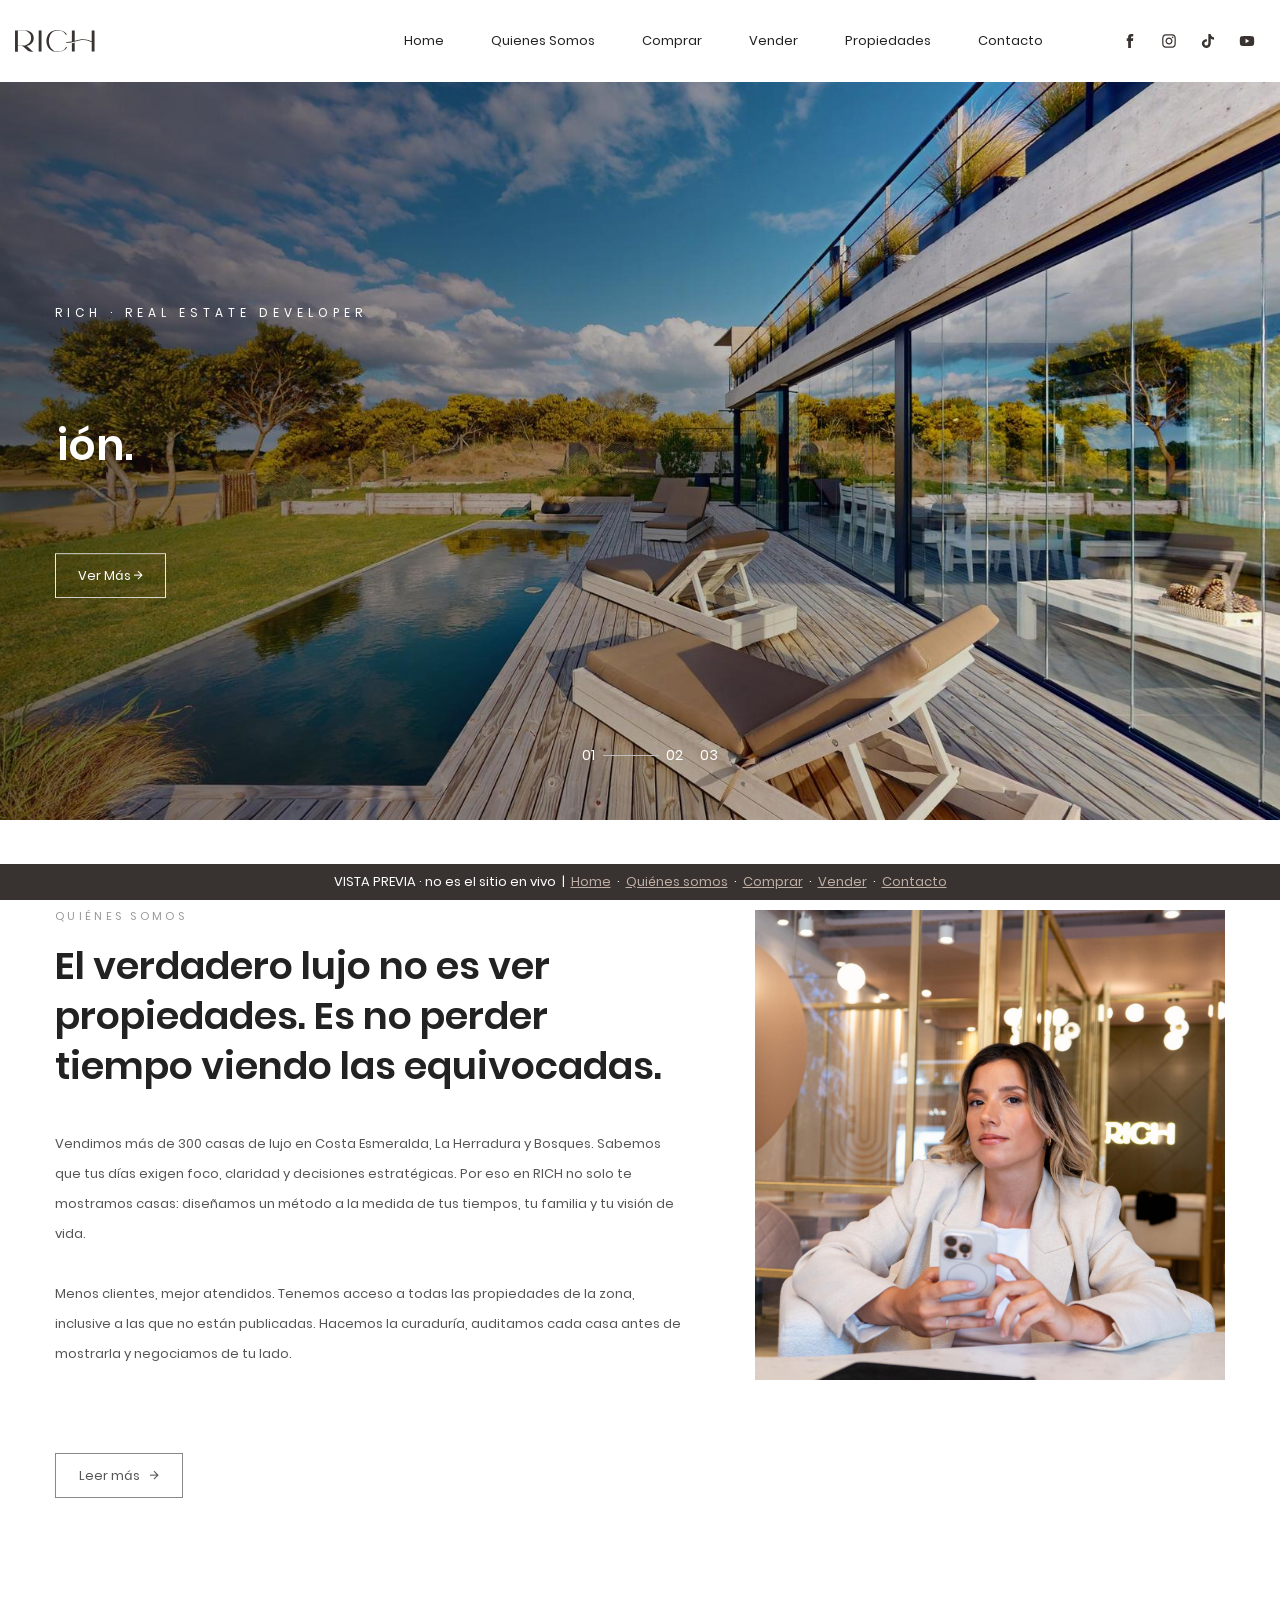
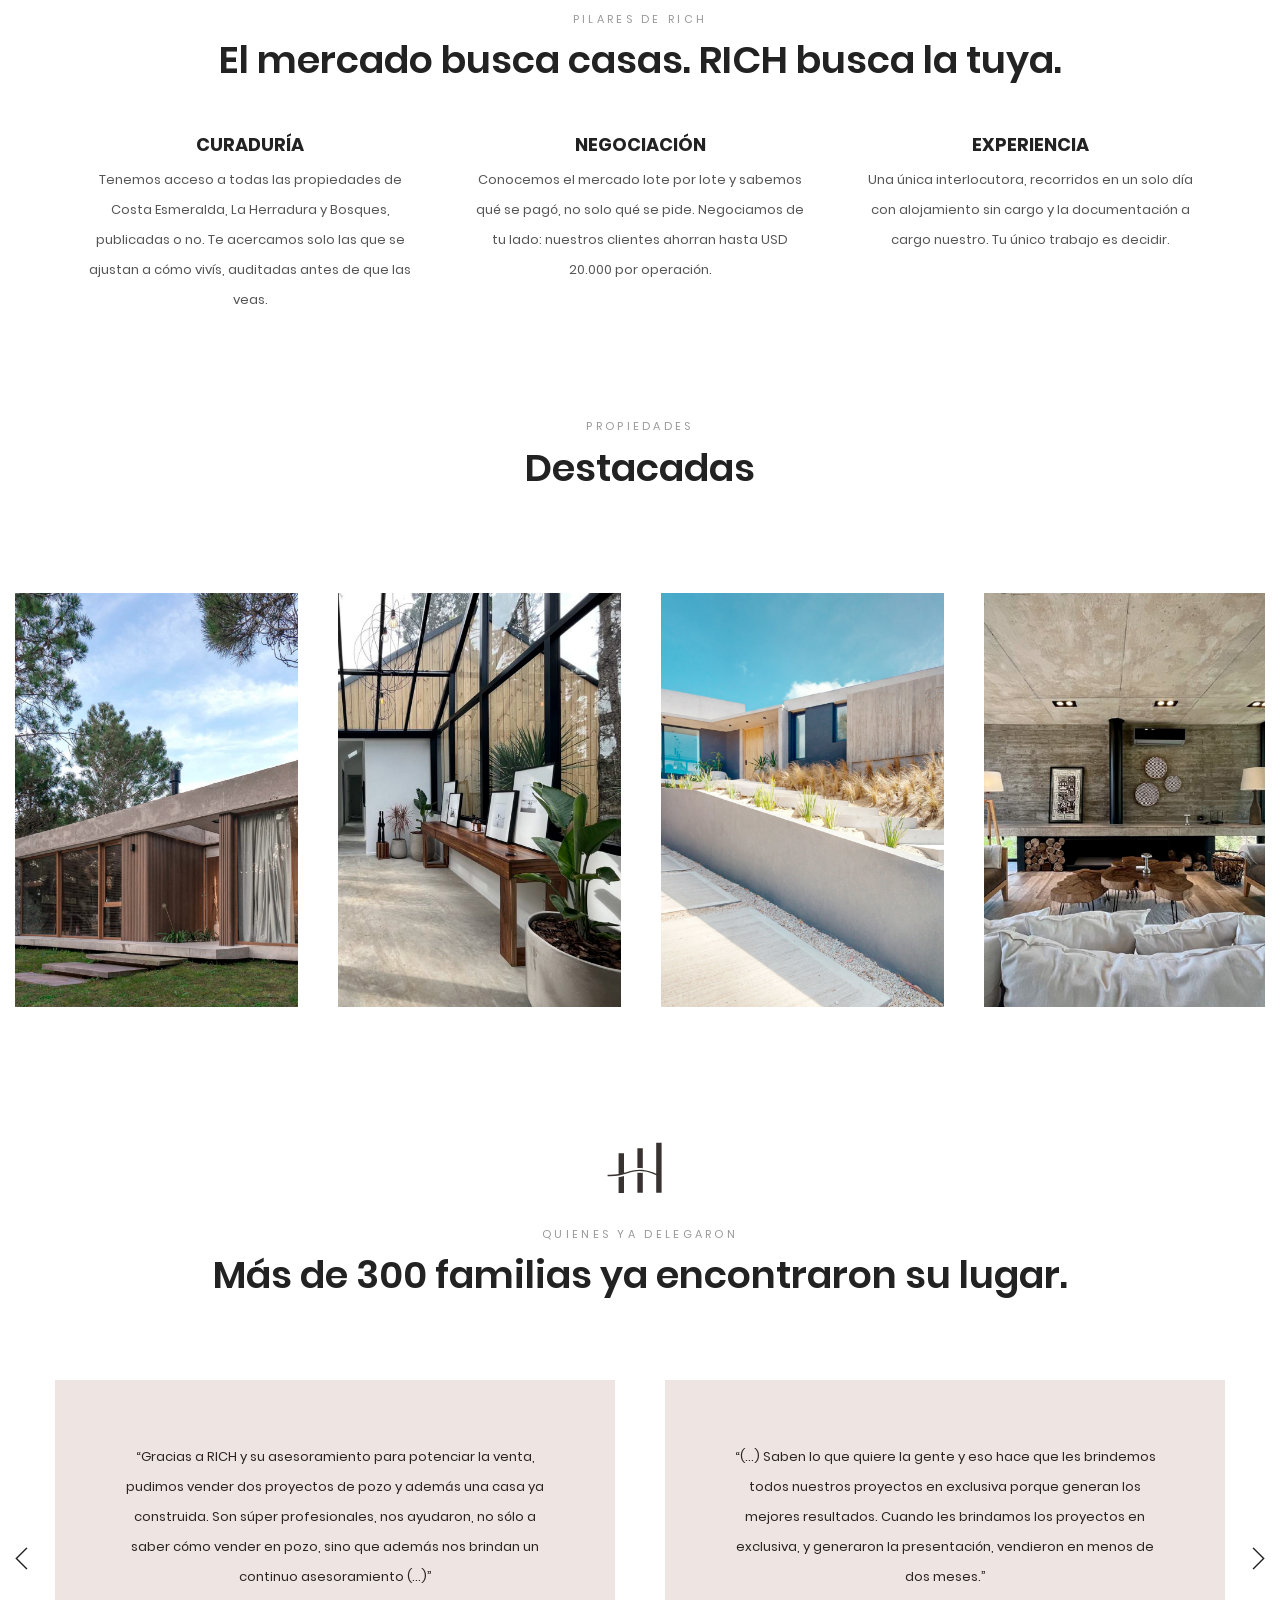
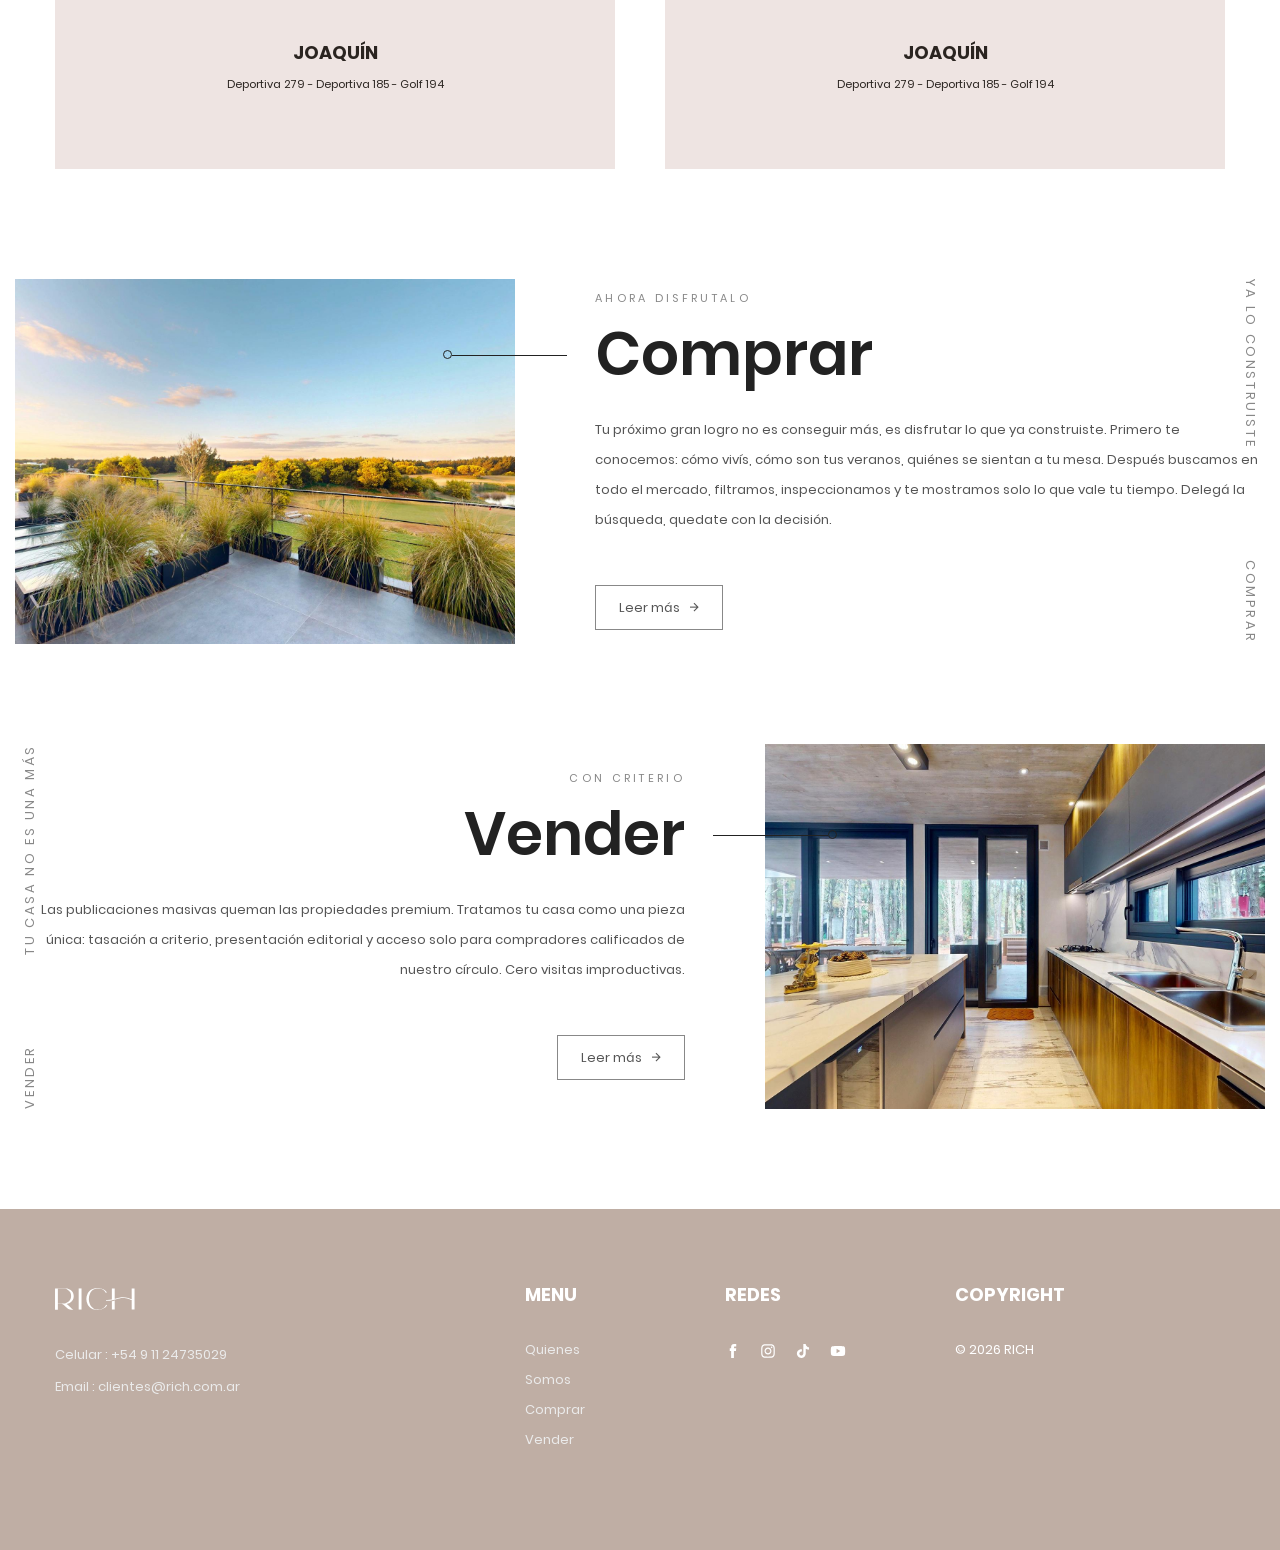
==== index.html @ 0009a4c0 "Vista previa somosrich.com: Home, Quiénes somos, Comprar, Vender y Contacto Co-Authored-By: Claude O" ====
<!DOCTYPE html>
<html lang="en">

<head>
    <title>Vista previa Somos Rich</title>
            <!-- Title Page-->
        

        <!-- Required meta tags-->
        <meta charset="UTF-8">
        <meta name="viewport" content="width=device-width, initial-scale=1, shrink-to-fit=no">
        <meta name="description" content="Rich">
        <meta name="author" content="Rich">
        <meta name="keywords" content="Rich">
        

        <!-- Icons font CSS-->
        <link href="vendor/mdi-font/css/material-design-iconic-font.min.css" rel="stylesheet" media="all">
        <link href="vendor/font-awesome-5/css/fontawesome-all.min.css" rel="stylesheet" media="all">
        <link href="vendor/themify-font/themify-icons.css" rel="stylesheet" media="all">
        <!-- Base fonts of theme-->
        <link href="css/poppins-font.min.css" rel="stylesheet" media="all">
        <!-- Font special for pages-->

        <!-- Bootstrap CSS-->
        <link href="vendor/bootstrap-4.1/bootstrap.min.css" rel="stylesheet" media="all">

        <!-- Vendor CSS-->
        <link href="vendor/animate.css/animate.min.css" rel="stylesheet" media="all">
        <link href="vendor/css-hamburgers/hamburgers.min.css" rel="stylesheet" media="all">
        <link href="vendor/animsition/animsition.min.css" rel="stylesheet" media="all">
        <link href="vendor/slick/slick.css" rel="stylesheet" media="all">
        <link href="vendor/select2/select2.min.css" rel="stylesheet" media="all">
        <link href="vendor/revolution/css/layers.css" rel="stylesheet" />
        <link href="vendor/revolution/css/navigation.css" rel="stylesheet" />
        <link href="vendor/revolution/css/settings.css" rel="stylesheet" />

        <!-- Main CSS-->
        <link href="css/main.min.css" rel="stylesheet" media="all">
        <link href="css/custom.css" rel="stylesheet"  >

        
        <link rel="shortcut icon" href="favicon/favicon.ico">
        <link rel="apple-touch-icon" sizes="180x180" href="favicon/apple-touch-icon.png">
        <link rel="icon" type="image/png" sizes="32x32" href="favicon/favicon-32x32.png">
        <link rel="icon" type="image/png" sizes="16x16" href="favicon/favicon-16x16.png">
        <link rel="manifest" href="favicon/site.webmanifest">

       
        
    <meta name="robots" content="noindex, nofollow">
        <style>
        /* RICH 2026 - Home */
        .title-1,.title-2,.title-3,.rev-text-2{font-weight:600!important}
        .media-testi,.media-testi p,.media-testi .media__text,.media-testi a,.media-testi .job,.media-testi h4{color:#2a2420!important}
    </style>
</head>

<body class="animsition js-preloader">
    
    <!-- Google Tag Manager (noscript) -->

<!-- End Google Tag Manager (noscript) -->    
    <div class="page-wrapper">
        
        <!-- HEADER-->
        <header id="header">
            <div class="header header-1 d-none d-lg-block js-header-1">
                <div class="header__bar">
                    <div class="wrap wrap--w1790">
                        <div class="container-fluid">
                            <div class="header__content">
                                <div class="logo">
                                    <a href="index.html">
                                        <img src="assets/logo-rich-gris.svg" alt="" width="80"  />
                                    </a>
                                </div>
                                <div class="header__content-right">
                                    <nav class="header-nav-menu">
                                        <ul class="menu nav-menu">
                                            <li class="menu-item">
                                                <a href="index.html">Home</a>
                                            </li>
                                            <li class="menu-item">
                                                <a href="quienes.html">Quienes Somos</a>
                                            </li>
                                            <li class="menu-item">
                                                <a href="comprar.html">Comprar</a>
                                            </li>
                                            
                                            <li class="menu-item">
                                                <a href="vender.html">Vender</a>
                                            </li>
                                            <li class="menu-item">
                                                <a href="https://www.somosrich.com/propiedades.php">Propiedades</a>
                                            </li>
                                            <li class="menu-item">
                                                <a href="contacto.html">Contacto</a>
                                            </li>
                                           
                                        </ul>
                                    </nav>
                                    <div class="header-social">
                                        <ul class="list-social">
                                            <li class="list-social__item">
                                                <a class="ic-fb" href=" https://www.facebook.com/somosrich.investmentgroup/" target="_blank">
                                                    <img src="assets/icono_facebook.svg" width="16" />
                                                </a>
                                            </li>
                                            <li class="list-social__item">
                                                <a class="ic-insta" href="https://www.instagram.com/richinvestmentgroup" target="_blank">
                                                    <img src="assets/icono_instagram.svg" width="16" />
                                                </a>
                                            </li>
                                            <li class="list-social__item">
                                                <a class="ic-twi" href="https://www.tiktok.com/@morassutjulieta" target="_blank">
                                                    <img src="assets/icono_tiktok.svg" width="16" />
                                                </a>
                                            </li>
                                            
                                            <li class="list-social__item">
                                                <a class="ic-you" href="https://www.youtube.com/@somosrich" target="_blank">
                                                    <img src="assets/icono_youtube.svg" width="16" />
                                                </a>
                                            </li>
                                            
                                        </ul>
                                    </div>
                                </div>
                            </div>
                        </div>
                    </div>
                </div>
            </div>
            <div class="header-mobile d-block d-lg-none">
                <div class="header-mobile__bar">
                    <div class="container-fluid">
                        <div class="header-mobile__bar-inner">
                            <a class="logo" href="index.html">
                                <img src="assets/logo-rich-gris.svg" alt="" width="80" />
                            </a>
                            <button class="hamburger hamburger--slider float-right" type="button">
                                <span class="hamburger-box">
                                    <span class="hamburger-inner"></span>
                                </span>
                            </button>
                        </div>
                    </div>
                </div>
                <nav class="header-nav-menu-mobile">
                    <div class="container-fluid">
                        <ul class="menu nav-menu menu-mobile">
                            <li class="menu-item">
                                <a href="index.html">Home</a>
                            </li>
                            <li class="menu-item">
                                <a href="quienes.html">Quienes Somos</a>
                            </li>
                            <li class="menu-item">
                                <a href="comprar.html">Comprar</a>
                            </li>

                            <li class="menu-item">
                                <a href="vender.html">Vender</a>
                            </li>
                            <li class="menu-item">
                                <a href="https://www.somosrich.com/propiedades.php">Propiedades</a>
                            </li>
                            <li class="menu-item">
                                <a href="contacto.html">Contacto</a>
                            </li>
                            
                        </ul>
                    </div>
                </nav>
            </div>
        </header>
        <!-- END HEADER-->
        <!-- MAIN-->
        <main id="main">
            
            
            <!-- SLIDER-->
            <section>
<div class="rev_slider_wrapper rev_slider_wrapper--p80 tp-overflow-hidden">
<div class="rev_slider fullwidthabanner js-rev" data-rev-bullets="true" data-rev-layout="fullscreen" data-rev-stylearrow="au-rev-arrow-1" data-rev-stylebullet="au-rev-bullet-1" data-rev-voffbullet="55" data-version="5.4.4" style="display:none">
<ul>
<li class="rev-item rev-item-1" data-transition="crossfade">
<img alt="" class="rev-slidebg" src="assets/home/rich2026-slide-1.jpg"/>
<h4 class="tp-caption rev-text-1" data-color="#fff" data-fontsize="[12, 12, 12, 12, 12]" data-fontweight="400" data-frames='[{"delay":0,"speed":1800,"frame":"0","from":"y:[-100%];z:0;rX:0deg;rY:0;rZ:0;sX:1;sY:1;skX:0;skY:0;","mask":"x:0px;y:0px;s:inherit;e:inherit;","to":"o:1;","ease":"Power3.easeInOut"},{"delay":"wait","speed":800,"frame":"999","to":"auto:auto;","ease":"Power3.easeInOut"}]' data-height='["auto"]' data-hoffset="[0, 0, 0, 0, 0]" data-paddingleft="[0, 0, 0, 0, 15]" data-paddingright="[0, 0, 0, 0, 15]" data-textalign="[left, left, left, center, center]" data-voffset="[-118, -118, -70, -80, -60]" data-whitespace="[nowrap, nowrap, nowrap, nowrap, nowrap]" data-width="['auto']" data-x="['left']" data-y="['middle']" style="padding-bottom: 40px;">RICH · REAL ESTATE DEVELOPER</h4>
<h2 class="tp-caption rev-text-2" data-color="#fff" data-fontsize="[42, 42, 38, 38, 37]" data-fontweight="700" data-frames='[{"delay":800,"speed":2100,"frame":"0","from":"x:[-100%];z:0;rX:0deg;rY:0;rZ:0;sX:1;sY:1;skX:0;skY:0;","mask":"x:0px;y:0px;s:inherit;e:inherit;","to":"o:1;","ease":"Power3.easeInOut"},{"delay":"wait","speed":800,"frame":"999","to":"auto:auto;","ease":"Power3.easeInOut"}]' data-height='["auto"]' data-hoffset="[0, 0, 0, 0, 0]" data-lineheight="[60, 60, 45, 50, 45]" data-paddingleft="[0, 0, 0, 0, 15]" data-paddingright="[0, 0, 0, 0, 15]" data-textalign="[left, left, left, left, left]" data-voffset="[-35, -30, 15, 10, 10]" data-whitespace="normal" data-width="[600,600,500,576,500]" data-x="[left]" data-y="[center]">Delegá la búsqueda,<br/>quedate con la decisión.</h2><p class="tp-caption rev-text-1" data-color="#fff" data-fontsize="[16, 16, 15, 15, 15]" data-fontweight="400" data-frames='[{"delay":1400,"speed":1500,"frame":"0","from":"y:[100%];z:0;rX:0deg;rY:0;rZ:0;sX:1;sY:1;skX:0;skY:0;opacity:0;","mask":"x:0px;y:[100%];s:inherit;e:inherit;","to":"o:1;","ease":"Power2.easeInOut"},{"delay":"wait","speed":800,"frame":"999","to":"auto:auto;","ease":"Power3.easeInOut"}]' data-height='["auto"]' data-hoffset="[0, 0, 0, 0, 0]" data-lineheight="[26, 26, 24, 24, 24]" data-paddingleft="[0, 0, 0, 0, 15]" data-paddingright="[0, 0, 0, 0, 15]" data-textalign="[left, left, left, left, left]" data-voffset="[52, 52, 95, 95, 95]" data-whitespace="normal" data-width="[600,600,500,576,500]" data-x="[left]" data-y="[center]" style="letter-spacing:0;text-transform:none;">Vendimos +300 casas de lujo. Las mejores casas en Costa Esmeralda, La Herradura y Bosques.</p>
<a class="tp-caption" data-frames='[{"delay":0,"speed":1800,"frame":"0","from":"y:[100%];z:0;rX:0deg;rY:0;rZ:0;sX:1;sY:1;skX:0;skY:0;opacity:0;","mask":"x:0px;y:[100%];s:inherit;e:inherit;","to":"o:1;","ease":"Power2.easeInOut"},{"delay":"wait","speed":800,"frame":"999","to":"auto:auto;","ease":"Power3.easeInOut"}]' data-height='["auto"]' data-hoffset="[0, 0, 0, 0, 15]" data-responsive="off" data-responsive_offset="on" data-voffset="[125, 125, 165, 165, 165]" data-whitespace="[nowrap, nowrap, nowrap, nowrap, nowrap]" data-width="['auto']" data-x="[left]" data-y="[center]" href="comprar.html" target="_self">
<span class="rev-btn-1" style="border:1px solid #ececec;">Ver más
                                        <span class="arrow" data-paddingleft="5">
<i class="zmdi zmdi-arrow-right"></i>
</span>
</span>
</a>
</li><li class="rev-item rev-item-1" data-transition="crossfade">
<img alt="" class="rev-slidebg" src="assets/home/rich2026-slide-2.jpg"/>
<h4 class="tp-caption rev-text-1" data-color="#fff" data-fontsize="[12, 12, 12, 12, 12]" data-fontweight="400" data-frames='[{"delay":0,"speed":1800,"frame":"0","from":"y:[-100%];z:0;rX:0deg;rY:0;rZ:0;sX:1;sY:1;skX:0;skY:0;","mask":"x:0px;y:0px;s:inherit;e:inherit;","to":"o:1;","ease":"Power3.easeInOut"},{"delay":"wait","speed":800,"frame":"999","to":"auto:auto;","ease":"Power3.easeInOut"}]' data-height='["auto"]' data-hoffset="[0, 0, 0, 0, 0]" data-paddingleft="[0, 0, 0, 0, 15]" data-paddingright="[0, 0, 0, 0, 15]" data-textalign="[left, left, left, center, center]" data-voffset="[-118, -118, -70, -80, -60]" data-whitespace="[nowrap, nowrap, nowrap, nowrap, nowrap]" data-width="['auto']" data-x="['left']" data-y="['middle']" style="padding-bottom: 40px;">RICH · REAL ESTATE DEVELOPER</h4>
<h2 class="tp-caption rev-text-2" data-color="#fff" data-fontsize="[42, 42, 38, 38, 37]" data-fontweight="700" data-frames='[{"delay":800,"speed":2100,"frame":"0","from":"x:[-100%];z:0;rX:0deg;rY:0;rZ:0;sX:1;sY:1;skX:0;skY:0;","mask":"x:0px;y:0px;s:inherit;e:inherit;","to":"o:1;","ease":"Power3.easeInOut"},{"delay":"wait","speed":800,"frame":"999","to":"auto:auto;","ease":"Power3.easeInOut"}]' data-height='["auto"]' data-hoffset="[0, 0, 0, 0, 0]" data-lineheight="[60, 60, 45, 50, 45]" data-paddingleft="[0, 0, 0, 0, 15]" data-paddingright="[0, 0, 0, 0, 15]" data-textalign="[left, left, left, left, left]" data-voffset="[-35, -30, 15, 10, 10]" data-whitespace="normal" data-width="[600,600,500,576,500]" data-x="[left]" data-y="[center]">Delegá la búsqueda,<br/>quedate con la decisión.</h2><p class="tp-caption rev-text-1" data-color="#fff" data-fontsize="[16, 16, 15, 15, 15]" data-fontweight="400" data-frames='[{"delay":1400,"speed":1500,"frame":"0","from":"y:[100%];z:0;rX:0deg;rY:0;rZ:0;sX:1;sY:1;skX:0;skY:0;opacity:0;","mask":"x:0px;y:[100%];s:inherit;e:inherit;","to":"o:1;","ease":"Power2.easeInOut"},{"delay":"wait","speed":800,"frame":"999","to":"auto:auto;","ease":"Power3.easeInOut"}]' data-height='["auto"]' data-hoffset="[0, 0, 0, 0, 0]" data-lineheight="[26, 26, 24, 24, 24]" data-paddingleft="[0, 0, 0, 0, 15]" data-paddingright="[0, 0, 0, 0, 15]" data-textalign="[left, left, left, left, left]" data-voffset="[52, 52, 95, 95, 95]" data-whitespace="normal" data-width="[600,600,500,576,500]" data-x="[left]" data-y="[center]" style="letter-spacing:0;text-transform:none;">Vendimos +300 casas de lujo. Las mejores casas en Costa Esmeralda, La Herradura y Bosques.</p>
<a class="tp-caption" data-frames='[{"delay":0,"speed":1800,"frame":"0","from":"y:[100%];z:0;rX:0deg;rY:0;rZ:0;sX:1;sY:1;skX:0;skY:0;opacity:0;","mask":"x:0px;y:[100%];s:inherit;e:inherit;","to":"o:1;","ease":"Power2.easeInOut"},{"delay":"wait","speed":800,"frame":"999","to":"auto:auto;","ease":"Power3.easeInOut"}]' data-height='["auto"]' data-hoffset="[0, 0, 0, 0, 15]" data-responsive="off" data-responsive_offset="on" data-voffset="[125, 125, 165, 165, 165]" data-whitespace="[nowrap, nowrap, nowrap, nowrap, nowrap]" data-width="['auto']" data-x="[left]" data-y="[center]" href="comprar.html" target="_self">
<span class="rev-btn-1" style="border:1px solid #ececec;">Ver más
                                        <span class="arrow" data-paddingleft="5">
<i class="zmdi zmdi-arrow-right"></i>
</span>
</span>
</a>
</li>
<li class="rev-item rev-item-1" data-transition="slotslide-horizontal">
<img alt="" class="rev-slidebg" src="assets/home/rich2026-slide-3.jpg"/>
<h4 class="tp-caption rev-text-1" data-color="#fff" data-fontsize="[12, 12, 12, 12, 12]" data-fontweight="400" data-frames='[{"delay":0,"speed":1800,"frame":"0","from":"y:[-100%];z:0;rX:0deg;rY:0;rZ:0;sX:1;sY:1;skX:0;skY:0;","mask":"x:0px;y:0px;s:inherit;e:inherit;","to":"o:1;","ease":"Power3.easeInOut"},{"delay":"wait","speed":800,"frame":"999","to":"auto:auto;","ease":"Power3.easeInOut"}]' data-height='["auto"]' data-hoffset="[0, 0, 0, 0, 0]" data-paddingleft="[0, 0, 0, 0, 15]" data-paddingright="[0, 0, 0, 0, 15]" data-textalign="[left, left, left, center, center]" data-voffset="[-118, -118, -70, -80, -60]" data-whitespace="[nowrap, nowrap, nowrap, nowrap, nowrap]" data-width="['auto']" data-x="['left']" data-y="['middle']" style="padding-bottom: 40px;">RICH · REAL ESTATE DEVELOPER</h4>
<h2 class="tp-caption rev-text-2" data-color="#fff" data-fontsize="[42, 42, 38, 38, 37]" data-fontweight="700" data-frames='[{"delay":800,"speed":2100,"frame":"0","from":"x:[-100%];z:0;rX:0deg;rY:0;rZ:0;sX:1;sY:1;skX:0;skY:0;","mask":"x:0px;y:0px;s:inherit;e:inherit;","to":"o:1;","ease":"Power3.easeInOut"},{"delay":"wait","speed":800,"frame":"999","to":"auto:auto;","ease":"Power3.easeInOut"}]' data-height='["auto"]' data-hoffset="[0, 0, 0, 0, 0]" data-lineheight="[60, 60, 45, 50, 45]" data-paddingleft="[0, 0, 0, 0, 15]" data-paddingright="[0, 0, 0, 0, 15]" data-textalign="[left, left, left, left, left]" data-voffset="[-35, -30, 15, 10, 10]" data-whitespace="normal" data-width="[600,600,500,576,500]" data-x="[left]" data-y="[center]">Tu casa no es una más. Tampoco la forma de venderla.</h2>
<a class="tp-caption" data-frames='[{"delay":0,"speed":1800,"frame":"0","from":"y:[100%];z:0;rX:0deg;rY:0;rZ:0;sX:1;sY:1;skX:0;skY:0;opacity:0;","mask":"x:0px;y:[100%];s:inherit;e:inherit;","to":"o:1;","ease":"Power2.easeInOut"},{"delay":"wait","speed":800,"frame":"999","to":"auto:auto;","ease":"Power3.easeInOut"}]' data-height='["auto"]' data-hoffset="[0, 0, 0, 0, 15]" data-responsive="off" data-responsive_offset="on" data-voffset="[87, 87, 130, 130, 130]" data-whitespace="[nowrap, nowrap, nowrap, nowrap, nowrap]" data-width="['auto']" data-x="[left]" data-y="[center]" href="vender.html" target="_self">
<span class="rev-btn-1" style="border:1px solid #ececec;">Ver más
                                        <span class="arrow" data-paddingleft="5">
<i class="zmdi zmdi-arrow-right"></i>
</span>
</span>
</a>
</li>
<li class="rev-item rev-item-1" data-transition="papercut">
<img alt="" class="rev-slidebg" src="assets/home/rich2026-slide-4.jpg"/>
<h4 class="tp-caption rev-text-1" data-color="#fff" data-fontsize="[12, 12, 12, 12, 12]" data-fontweight="400" data-frames='[{"delay":0,"speed":1800,"frame":"0","from":"y:[-100%];z:0;rX:0deg;rY:0;rZ:0;sX:1;sY:1;skX:0;skY:0;","mask":"x:0px;y:0px;s:inherit;e:inherit;","to":"o:1;","ease":"Power3.easeInOut"},{"delay":"wait","speed":800,"frame":"999","to":"auto:auto;","ease":"Power3.easeInOut"}]' data-height='["auto"]' data-hoffset="[0, 0, 0, 0, 0]" data-paddingleft="[0, 0, 0, 0, 15]" data-paddingright="[0, 0, 0, 0, 15]" data-textalign="[left, left, left, center, center]" data-voffset="[-118, -118, -70, -80, -60]" data-whitespace="[nowrap, nowrap, nowrap, nowrap, nowrap]" data-width="['auto']" data-x="['left']" data-y="['middle']" style="padding-bottom: 40px;">RICH · REAL ESTATE DEVELOPER</h4>
<h2 class="tp-caption rev-text-2" data-color="#fff" data-fontsize="[42, 42, 38, 38, 37]" data-fontweight="700" data-frames='[{"delay":800,"speed":2100,"frame":"0","from":"x:[-100%];z:0;rX:0deg;rY:0;rZ:0;sX:1;sY:1;skX:0;skY:0;","mask":"x:0px;y:0px;s:inherit;e:inherit;","to":"o:1;","ease":"Power3.easeInOut"},{"delay":"wait","speed":800,"frame":"999","to":"auto:auto;","ease":"Power3.easeInOut"}]' data-height='["auto"]' data-hoffset="[0, 0, 0, 0, 0]" data-lineheight="[60, 60, 45, 50, 45]" data-paddingleft="[0, 0, 0, 0, 15]" data-paddingright="[0, 0, 0, 0, 15]" data-textalign="[left, left, left, left, left]" data-voffset="[-35, -30, 15, 10, 10]" data-whitespace="normal" data-width="[600,600,500,576,500]" data-x="[left]" data-y="[center]">Ya lo construiste,<br/>ahora disfrutalo.</h2>
<a class="tp-caption" data-frames='[{"delay":0,"speed":1800,"frame":"0","from":"y:[100%];z:0;rX:0deg;rY:0;rZ:0;sX:1;sY:1;skX:0;skY:0;opacity:0;","mask":"x:0px;y:[100%];s:inherit;e:inherit;","to":"o:1;","ease":"Power2.easeInOut"},{"delay":"wait","speed":800,"frame":"999","to":"auto:auto;","ease":"Power3.easeInOut"}]' data-height='["auto"]' data-hoffset="[0, 0, 0, 0, 15]" data-responsive="off" data-responsive_offset="on" data-voffset="[87, 87, 130, 130, 130]" data-whitespace="[nowrap, nowrap, nowrap, nowrap, nowrap]" data-width="['auto']" data-x="[left]" data-y="[center]" href="comprar.html" target="_self">
<span class="rev-btn-1" style="border:1px solid #ececec;">Ver más
                                        <span class="arrow" data-paddingleft="5">
<i class="zmdi zmdi-arrow-right"></i>
</span>
</span>
</a>
</li>
</ul>
</div>
</div>
<div class="rev-spacer"></div>
</section>
            <!-- END SLIDER-->

            <!-- ABOUT US-->
            <section class="p-t-10 p-b-55">
<div class="container">
<div class="media-about">
<div class="row">
<div class="col-lg-7">
<div class="media__body">
<h5 class="title-sub">quiénes somos</h5>
<h2 class="title-1">El verdadero lujo no es ver propiedades. Es no perder tiempo viendo las equivocadas.</h2>
<p class="media__text">Vendimos más de 300 casas de lujo en Costa Esmeralda, La Herradura y Bosques. Sabemos que tus días exigen foco, claridad y decisiones estratégicas. Por eso en RICH no solo te mostramos casas: diseñamos un método a la medida de tus tiempos, tu familia y tu visión de vida.<br/><br/>Menos clientes, mejor atendidos. Tenemos acceso a todas las propiedades de la zona, inclusive a las que no están publicadas. Hacemos la curaduría, auditamos cada casa antes de mostrarla y negociamos de tu lado.</p>
<a class="au-btn au-btn--arrow" href="quienes.html">Leer más <i class="zmdi zmdi-arrow-right ic-arrow"></i></a>
</div>
</div>
<div class="col-lg-5">
<div class="media__img js-line">
<img alt="" src="assets/home/rich2026-quienes.jpg"/>
</div>
</div>
</div>
</div>
</div>
</section>
            <!-- END ABOUT US-->

            <!-- SERVICE-->
            <section class="p-t-60 p-b-55">
<div class="container">
<div class="section-title">
<h5 class="title-sub">pilares de RICH</h5>
<h2 class="title-1">El mercado busca casas. RICH busca la tuya.</h2>
</div>
<div class="row no-gutters">
<div class="col-md-6 col-lg-4">
<article class="media media-service">
<div class="media__title">
<h3 class="title" style="font-size: 18px; color: #222;">CURADURÍA</h3>
</div>
<p class="media__text" style="padding-top:20px;">Tenemos acceso a todas las propiedades de Costa Esmeralda, La Herradura y Bosques, publicadas o no. Te acercamos solo las que se ajustan a cómo vivís, auditadas antes de que las veas.</p>
</article>
</div>
<div class="col-md-6 col-lg-4">
<article class="media media-service">
<div class="media__title">
<h3 class="title" style="font-size: 18px; color: #222;">NEGOCIACIÓN</h3>
</div>
<p class="media__text" style="padding-top:20px;">Conocemos el mercado lote por lote y sabemos qué se pagó, no solo qué se pide. Negociamos de tu lado: nuestros clientes ahorran hasta USD 20.000 por operación.</p>
</article>
</div>
<div class="col-md-6 col-lg-4">
<article class="media media-service">
<div class="media__title">
<h3 class="title" style="font-size: 18px; color: #222;">EXPERIENCIA</h3>
</div>
<p class="media__text" style="padding-top:20px;">Una única interlocutora, recorridos en un solo día con alojamiento sin cargo y la documentación a cargo nuestro. Tu único trabajo es decidir.</p>
</article>
</div>
</div>
</div>
</section>
            <!-- END SERVICE-->

            <!-- LASTEST PROJECT-->
            <section class="wrap wrap--w1790 p-b-75">
                <div class="section-title m-b-70">
                    <h5 class="title-sub">propiedades</h5>
                    <h2 class="title-1">Destacadas</h2>
                </div>
                <div class="container-fluid">
                    <div class="slick-wrap slick-project js-slick-wrapper" data-slick-xs="1" data-slick-sm="1" data-slick-md="3" data-slick-lg="4" data-slick-xl="4" data-slick-dots="false" data-slick-customnav="true" data-slick-autoplay="true">
                        <div class="slick-wrap-content">
                            <div class="slick-content js-slick-content">
                                <div class="slick-item">
                                    <a href="https://www.somosrich.com/casa-en-venta-ficha-rih94" target="_blank">
                                    <article class="media media-project">
                                        <figure class="media__img">
                                            <img src="assets/home/senderos-IV-al-300.jpg" alt="" />
                                        </figure>
                                        <div class="bg-overlay"></div>
                                        <span class="line"></span>
                                        <span class="line line--bottom"></span>
                                        <div class="media__body">
                                            <h3 class="title">
                                                <a href="https://www.somosrich.com/casa-en-venta-ficha-rih94" target="_blank">Senderos IV al 300</a>
                                            </h3>
                                            <div class="address">Costa Esmeralda</div>
                                        </div>
                                    </article>
                                    </a>
                                </div>
                                <div class="slick-item">
                                    <a href="https://www.somosrich.com/casa-en-venta-ficha-rih166" target="_blank">
                                    <article class="media media-project">
                                        <figure class="media__img">
                                            <img src="assets/home/senderos-III-al-200.jpg" alt="" />
                                        </figure>
                                        <div class="bg-overlay"></div>
                                        <span class="line"></span>
                                        <span class="line line--bottom"></span>
                                        <div class="media__body">
                                            <h3 class="title">
                                                <a href="https://www.somosrich.com/casa-en-venta-ficha-rih166" target="_blank">Senderos III al 200</a>
                                            </h3>
                                            <div class="address">Costa Esmeralda</div>
                                        </div>
                                    </article>
                                    </a>
                                </div>
                                <div class="slick-item">
                                    <a href="https://www.somosrich.com/casa-en-venta-ficha-rih43" target="_blank">
                                    <article class="media media-project">
                                        <figure class="media__img">
                                            <img src="assets/home/ecuestre-al-200.jpg" alt="" />
                                        </figure>
                                        <div class="bg-overlay"></div>
                                        <span class="line"></span>
                                        <span class="line line--bottom"></span>
                                        <div class="media__body">
                                            <h3 class="title">
                                                <a href="https://www.somosrich.com/casa-en-venta-ficha-rih43" target="_blank">
                                                Ecuestre al 200</a>
                                            </h3>
                                            <div class="address">Costa Esmeralda</div>
                                        </div>
                                    </article>
                                    </a>
                                </div>
                                <div class="slick-item">
                                    <a href="https://www.somosrich.com/casa-en-venta-ficha-rih24" target="_blank">
                                    <article class="media media-project">
                                        <figure class="media__img">
                                            <img src="assets/home/maritimo-III-al-100.jpg" alt="" />
                                        </figure>
                                        <div class="bg-overlay"></div>
                                        <span class="line"></span>
                                        <span class="line line--bottom"></span>
                                        <div class="media__body">
                                            <h3 class="title">
                                                <a href="https://www.somosrich.com/casa-en-venta-ficha-rih24" target="_blank">Maritimo III al 100</a>
                                            </h3>
                                            <div class="address">Costa Esmeralda</div>
                                        </div>
                                    </article>
                                    </a>
                                </div>
                                
                            </div>
                        </div>
                        <div class="slick__nav arrows-1">
                            <i class="slick-prev slick-arrow js-slick-prev ti-angle-left"></i>
                            <i class="slick-next slick-arrow js-slick-next ti-angle-right"></i>
                        </div>
                    </div>
                </div>
            </section>
            <!-- END LASTEST PROJECT-->

            <!-- TESTI-->
            <section class="p-t-35">
<div class="container">
<div class="section-title m-b-80">
<div style="margin-bottom: 20px;"><img alt="" src="assets/iso-rich-gris.svg" width="80"/></div>
<h5 class="title-sub">quienes ya delegaron</h5>
<h2 class="title-1">Más de 300 familias ya encontraron su lugar.</h2>
</div>
<div class="slick-wrap slick-testi js-slick-wrapper" data-slick-autoplay="true" data-slick-customnav="true" data-slick-lg="2" data-slick-md="1" data-slick-sm="1" data-slick-xl="2" data-slick-xs="1">
<div class="slick-wrap-content">
<div class="slick-content js-slick-content">
<div class="slick-item">
<div class="media-testi" style="background-color: #eee4e2;">
<p class="media__text">“Gracias a RICH y su asesoramiento para potenciar la venta, pudimos vender dos proyectos de pozo y además una casa ya construida. Son súper profesionales, nos ayudaron, no sólo a saber cómo vender en pozo, sino que además nos brindan un continuo asesoramiento (...)”</p>
<div class="media__title">
<h4 class="name">
<a href="#">Joaquín</a>
</h4>
<span class="job">Deportiva 279 - Deportiva 185 - Golf 194</span>
</div>
</div>
</div>
<div class="slick-item">
<div class="media-testi" style="background-color: #eee4e2;">
<p class="media__text">“(...) Saben lo que quiere la gente y eso hace que les brindemos todos nuestros proyectos en exclusiva porque generan los mejores resultados. Cuando les brindamos los proyectos en exclusiva, y generaron la presentación, vendieron en menos de dos meses.”</p>
<div class="media__title">
<h4 class="name">
<a href="#">Joaquín</a>
</h4>
<span class="job">Deportiva 279 - Deportiva 185 - Golf 194</span>
</div>
</div>
</div>
<div class="slick-item">
<div class="media-testi" style="background-color: #eee4e2;">
<p class="media__text">“Agradezco que el equipo de RICH, se haya cruzado en nuestro camino, entendieron perfectamente lo que buscábamos y nos brindaron el apoyo que necesitábamos antes y durante la venta. Recomiendo su asesoramiento ampliamente.”</p>
<div class="media__title">
<h4 class="name">
<a href="#">Eliana</a>
</h4>
<span class="job">Deportiva 185</span>
</div>
</div>
</div>
<div class="slick-item">
<div class="media-testi" style="background-color: #eee4e2;">
<p class="media__text">“Una experiencia de las que nos gustan: atención de lujo y, lo más lindo, disfrutable. Odiamos las vueltas y en menos de una semana teníamos toda la operación cerrada.”</p>
<div class="media__title">
<h4 class="name">
<a href="#">Maxi</a>
</h4>
<span class="job">Senderos III 217</span>
</div>
</div>
</div>
<div class="slick-item">
<div class="media-testi" style="background-color: #eee4e2;">
<p class="media__text">“Juli, nos brindó su asesoramiento durante todo un fin de semana, nos habíamos ido sin una casa reservada, y gracias a su apoyo, pudimos conseguir la casa de nuestros sueños. Su búsqueda logró que hoy tengamos la mejor casa para poder utilizar para generar renta.”</p>
<div class="media__title">
<h4 class="name">
<a href="#">Romina</a>
</h4>
<span class="job">Senderos 364</span>
</div>
</div>
</div>
<div class="slick-item">
<div class="media-testi" style="background-color: #eee4e2;">
<p class="media__text">“La experiencia con los chicos fue sorprendente. Lo primero que nos dijeron fue que necesitaban hablar con nosotros para conocernos, saber nuestros gustos y poder encontrar lo que ¡estábamos buscando! y así en 2 semanas ya ¡nos estaban negociando “la casa“ seleccionada!.</p>
<div class="media__title">
<h4 class="name">
<a href="#">Leticia</a>
</h4>
<span class="job"> Senderos IV 523</span>
</div>
</div>
</div>
<div class="slick-item">
<div class="media-testi" style="background-color: #eee4e2;">
<p class="media__text">“Los chicos saben cómo vender proyectos en pozo y casas. Me lo demostraron, se especializan en saber lo que quieren sus clientes entonces su asesoramiento es muy práctico y útil. Se encargan de generar todo el material que se necesita para poder vender en pozo.”</p>
<div class="media__title">
<h4 class="name">
<a href="#">Ignacio</a>
</h4>
<span class="job">Golf 335</span>
</div>
</div>
</div>
<div class="slick-item">
<div class="media-testi" style="background-color: #eee4e2;">
<p class="media__text">“Al principio estuve un poco reacia a dar mi lote a una inmobiliaria, porque no generaban los resultados que buscaba. Juli se contactó conmigo y me hizo llegar una oferta de un cliente de ella. La verdad fue la única en traerme una oferta concreta y súper profesional.”</p>
<div class="media__title">
<h4 class="name">
<a href="#">Carolina</a>
</h4>
<span class="job">Residencial 347</span>
</div>
</div>
</div>
<div class="slick-item">
<div class="media-testi" style="background-color: #eee4e2;">
<p class="media__text">“La verdad es que desde que nos cruzamos han vendido ya varias casas de nosotros, y lo que valoramos es que han sabido interpretar la forma de comercializar. Los distintos canales de ventas que hay, saberlos explotar, saber ser eficaces, qué comunicar, eso nos gustó mucho (...)”</p>
<div class="media__title">
<h4 class="name">
<a href="#">Adrián</a>
</h4>
<span class="job">Deportiva 144 - Senderos Iv 442 - Senderos III 403</span>
</div>
</div>
</div>
<div class="slick-item">
<div class="media-testi" style="background-color: #eee4e2;">
<p class="media__text">“(...) saben interpretar las nuevas necesidades de cada cliente, y eso está bueno.  Nos acompaña en el proceso también, los hacemos participar del proceso. Sé que es difícil vender una casa, pues, no es imposible, y ustedes lo hacen posible, así que más que conforme.”</p>
<div class="media__title">
<h4 class="name">
<a href="#">Adrián</a>
</h4>
<span class="job">Deportiva 144 - Senderos Iv 442 - Senderos III 403</span>
</div>
</div>
</div>
</div>
</div>
<div class="slick__nav arrows-1">
<i class="slick-prev slick-arrow js-slick-prev ti-angle-left"></i>
<i class="slick-next slick-arrow js-slick-next ti-angle-right"></i>
</div>
</div>
</div>
</section>
            <!-- END TESTI-->

            
            <!-- PROJECT-->
            <section id="home_comprar">
<div class="wrap wrap--w1790">
<div class="container-fluid">
<article class="media-project-3">
<div class="media__body">
<figure class="media__img">
<a href="comprar.html">
<img alt="" src="assets/home/rich2026-comprar.jpg"/>
</a>
</figure>
<span class="add">YA LO CONSTRUISTE</span>
<span class="year">COMPRAR</span>
<div class="media__content">
<div class="pointer"></div>
<h4 class="title-sub title-sub--c8">AHORA DISFRUTALO</h4>
<h2 class="title-3">Comprar</h2>
<p class="media__text">Tu próximo gran logro no es conseguir más, es disfrutar lo que ya construiste. Primero te conocemos: cómo vivís, cómo son tus veranos, quiénes se sientan a tu mesa. Después buscamos en todo el mercado, filtramos, inspeccionamos y te mostramos solo lo que vale tu tiempo. Delegá la búsqueda, quedate con la decisión.</p>
<a class="au-btn au-btn--arrow" href="comprar.html">Leer más
                                        <i class="zmdi zmdi-arrow-right ic-arrow"></i>
</a>
</div>
</div>
</article>
</div>
</div>
</section>
            <!-- END PROJECT-->
            
            <!-- PROJECT-->
            <section id="home_vender">
<div class="wrap wrap--w1790">
<div class="container-fluid">
<article class="media-project-3 right">
<div class="media__body">
<figure class="media__img">
<a href="vender.html">
<img alt="" src="assets/home/rich2026-vender.jpg"/>
</a>
</figure>
<span class="add">TU CASA NO ES UNA MÁS</span>
<span class="year">VENDER</span>
<div class="media__content">
<div class="pointer"></div>
<h4 class="title-sub title-sub--c8">CON CRITERIO</h4>
<h2 class="title-3">Vender</h2>
<p class="media__text">Las publicaciones masivas queman las propiedades premium. Tratamos tu casa como una pieza única: tasación a criterio, presentación editorial y acceso solo para compradores calificados de nuestro círculo. Cero visitas improductivas.</p>
<a class="au-btn au-btn--arrow" href="vender.html">Leer más
                                        <i class="zmdi zmdi-arrow-right ic-arrow"></i>
</a>
</div>
</div>
</article>
</div>
</div>
</section>
            <!-- END PROJECT-->
            
            
            
            
        </main>
        <!-- END MAIN-->

        <!-- FOOTER-->
        <footer class="footer" style="background-color: #bfaea4; background-image: none;">
            <div class="container">
                <div class="row">
                    <div class="col-lg-4 col-md-6">
                        <div class="footer-col">
                            <div class="widget m-b-25">
                                <a href="#">
                                    <img src="assets/logo-rich-blanco.svg" alt="" width="80" />
                                </a>
                            </div>
                            <div class="widget widget-address">
                                <ul>
                                    <li>Celular :  +54 9 11 24735029</li>
                                    <li>Email  :  clientes@rich.com.ar</li>
                                </ul>
                            </div>
                        </div>
                    </div>
                    <div class="col-lg-2 col-md-6">
                        <div class="footer-col p-l-70 p-md-l-0">
                            <div class="widget widget_pages">
                                <h4 class="widget-title">Menu</h4>
                                <ul>
                                    <li>
                                        <a href="quienes.html">Quienes Somos</a>
                                    </li>
                                    <li>
                                        <a href="comprar.html">Comprar</a>
                                    </li>
                                    <li>
                                        <a href="vender.html">Vender</a>
                                    </li>
                                </ul>
                            </div>
                        </div>
                    </div>
                    <div class="col-lg-3 col-md-6">
                        <div class="footer-col p-l-70 p-md-l-0">
                            <h4 class="widget-title">Redes</h4>
                            <div class="widget widget_socials">
                                <ul class="list-social list-social-2">
                                    <li class="list-social__item">
                                        <a class="ic-fb" href=" https://www.facebook.com/somosrich.investmentgroup/" target="_blank">
                                            <img src="assets/icono_facebook_blanco.svg" width="16" />
                                        </a>
                                    </li>
                                    <li class="list-social__item">
                                        <a class="ic-insta" href="https://www.instagram.com/richinvestmentgroup" target="_blank">
                                            <img src="assets/icono_instagram_blanco.svg" width="16" />
                                        </a>
                                    </li>
                                    <li class="list-social__item">
                                        <a class="ic-twi" href="https://www.tiktok.com/@morassutjulieta" target="_blank">
                                            <img src="assets/icono_tiktok_blanco.svg" width="16" />
                                        </a>
                                    </li>
                                    
                                    <li class="list-social__item">
                                        <a class="ic-you" href="https://www.youtube.com/@somosrich" target="_blank">
                                            <img src="assets/icono_youtube_blanco.svg" width="16" />
                                        </a>
                                    </li>
                                    
                                </ul>
                            </div>
                        </div>
                    </div>
                    <div class="col-lg-3 col-md-6">
                        <div class="footer-col">
                            <div class="widget widget_text">
                                <h4 class="widget-title">copyright</h4>
                                <p>© 2026 RICH</p>
                            </div>
                        </div>
                    </div>
                </div>
            </div>
        </footer>
        <!-- END FOOTER-->    </div>

        <!-- Jquery JS-->
    <script src="vendor/jquery/jquery.min.js"></script>
    <!-- Bootstrap JS-->
    <script src="vendor/bootstrap-4.1/bootstrap.min.js"></script>
    <!-- Vendor JS-->
    <script src="vendor/animsition/animsition.min.js"></script>
    <script src="vendor/slick/slick.min.js"></script>
    <script src="vendor/waypoints/jquery.waypoints.min.js"></script>
    <script src="vendor/wow/wow.min.js"></script>
    <script src="vendor/jquery.counterup/jquery.counterup.min.js"></script>
    <script src="vendor/isotope/isotope.pkgd.min.js"></script>
    <script src="vendor/isotope/imagesloaded.pkgd.min.js"></script>
    <script src="vendor/matchHeight/jquery.matchHeight-min.js"></script>
    <script src="vendor/select2/select2.min.js"></script>
    <script src="vendor/sweetalert/sweetalert.min.js"></script>
    <script src="vendor/noUiSlider/nouislider.min.js"></script>
    <script type="text/javascript" src="vendor/revolution/js/jquery.themepunch.tools.min.js"></script>
    <script type="text/javascript" src="vendor/revolution/js/jquery.themepunch.revolution.min.js"></script>
    <!--
    | (Load Extensions only on Local File Systems !
    | The following part can be removed on Server for On Demand Loading)
    -->
    <script type="text/javascript" src="vendor/revolution/js/extensions/revolution.extension.video.min.js"></script>
    <script type="text/javascript" src="vendor/revolution/js/extensions/revolution.extension.slideanims.min.js"></script>
    <script type="text/javascript" src="vendor/revolution/js/extensions/revolution.extension.actions.min.js"></script>
    <script type="text/javascript" src="vendor/revolution/js/extensions/revolution.extension.layeranimation.min.js"></script>
    <script type="text/javascript" src="vendor/revolution/js/extensions/revolution.extension.kenburn.min.js"></script>
    <script type="text/javascript" src="vendor/revolution/js/extensions/revolution.extension.navigation.min.js"></script>
    <script type="text/javascript" src="vendor/revolution/js/extensions/revolution.extension.migration.min.js"></script>
    <script type="text/javascript" src="vendor/revolution/js/extensions/revolution.extension.parallax.min.js"></script>
    <script type="text/javascript" src="vendor/revolution/js/extensions/revolution.extension.carousel.min.js"></script>
    <!-- Config Revolution Slider-->
    <script type="text/javascript" src="js/config-revolution.min.js"></script>

    <!-- Main JS-->
    <script src="js/global.js"></script>
<div style="position:fixed;bottom:0;left:0;right:0;z-index:2147483647;background:#383330;color:#fff;font:13px Poppins,sans-serif;padding:8px 16px calc(8px + env(safe-area-inset-bottom,0px));text-align:center">VISTA PREVIA · no es el sitio en vivo &nbsp;|&nbsp; <a style="color:#bfaea4;text-decoration:underline" href="index.html">Home</a> &nbsp;·&nbsp; <a style="color:#bfaea4;text-decoration:underline" href="quienes.html">Quiénes somos</a> &nbsp;·&nbsp; <a style="color:#bfaea4;text-decoration:underline" href="comprar.html">Comprar</a> &nbsp;·&nbsp; <a style="color:#bfaea4;text-decoration:underline" href="vender.html">Vender</a> &nbsp;·&nbsp; <a style="color:#bfaea4;text-decoration:underline" href="contacto.html">Contacto</a></div>
</body>

</html>
<!-- end document-->
---- vendor/mdi-font/css/material-design-iconic-font.min.css ----
@font-face{font-family:Material-Design-Iconic-Font;src:url(../fonts/Material-Design-Iconic-Font.woff2?v=2.2.0) format('woff2'),url(../fonts/Material-Design-Iconic-Font.woff?v=2.2.0) format('woff'),url(../fonts/Material-Design-Iconic-Font.ttf?v=2.2.0) format('truetype')}.zmdi{display:inline-block;font:normal normal normal 14px/1 'Material-Design-Iconic-Font';font-size:inherit;text-rendering:auto;-webkit-font-smoothing:antialiased;-moz-osx-font-smoothing:grayscale}.zmdi-hc-lg{font-size:1.33333333em;line-height:.75em;vertical-align:-15%}.zmdi-hc-2x{font-size:2em}.zmdi-hc-3x{font-size:3em}.zmdi-hc-4x{font-size:4em}.zmdi-hc-5x{font-size:5em}.zmdi-hc-fw{width:1.28571429em;text-align:center}.zmdi-hc-ul{padding-left:0;margin-left:2.14285714em;list-style-type:none}.zmdi-hc-ul>li{position:relative}.zmdi-hc-li{position:absolute;left:-2.14285714em;width:2.14285714em;top:.14285714em;text-align:center}.zmdi-hc-li.zmdi-hc-lg{left:-1.85714286em}.zmdi-hc-border{padding:.1em .25em;border:solid .1em #9e9e9e;border-radius:2px}.zmdi-hc-border-circle{padding:.1em .25em;border:solid .1em #9e9e9e;border-radius:50%}.zmdi.pull-left{float:left;margin-right:.15em}.zmdi.pull-right{float:right;margin-left:.15em}.zmdi-hc-spin{-webkit-animation:zmdi-spin 1.5s infinite linear;animation:zmdi-spin 1.5s infinite linear}.zmdi-hc-spin-reverse{-webkit-animation:zmdi-spin-reverse 1.5s infinite linear;animation:zmdi-spin-reverse 1.5s infinite linear}@-webkit-keyframes zmdi-spin{0%{-webkit-transform:rotate(0deg);transform:rotate(0deg)}100%{-webkit-transform:rotate(359deg);transform:rotate(359deg)}}@keyframes zmdi-spin{0%{-webkit-transform:rotate(0deg);transform:rotate(0deg)}100%{-webkit-transform:rotate(359deg);transform:rotate(359deg)}}@-webkit-keyframes zmdi-spin-reverse{0%{-webkit-transform:rotate(0deg);transform:rotate(0deg)}100%{-webkit-transform:rotate(-359deg);transform:rotate(-359deg)}}@keyframes zmdi-spin-reverse{0%{-webkit-transform:rotate(0deg);transform:rotate(0deg)}100%{-webkit-transform:rotate(-359deg);transform:rotate(-359deg)}}.zmdi-hc-rotate-90{-webkit-transform:rotate(90deg);-ms-transform:rotate(90deg);transform:rotate(90deg)}.zmdi-hc-rotate-180{-webkit-transform:rotate(180deg);-ms-transform:rotate(180deg);transform:rotate(180deg)}.zmdi-hc-rotate-270{-webkit-transform:rotate(270deg);-ms-transform:rotate(270deg);transform:rotate(270deg)}.zmdi-hc-flip-horizontal{-webkit-transform:scale(-1,1);-ms-transform:scale(-1,1);transform:scale(-1,1)}.zmdi-hc-flip-vertical{-webkit-transform:scale(1,-1);-ms-transform:scale(1,-1);transform:scale(1,-1)}.zmdi-hc-stack{position:relative;display:inline-block;width:2em;height:2em;line-height:2em;vertical-align:middle}.zmdi-hc-stack-1x,.zmdi-hc-stack-2x{position:absolute;left:0;width:100%;text-align:center}.zmdi-hc-stack-1x{line-height:inherit}.zmdi-hc-stack-2x{font-size:2em}.zmdi-hc-inverse{color:#fff}.zmdi-3d-rotation:before{content:'\f101'}.zmdi-airplane-off:before{content:'\f102'}.zmdi-airplane:before{content:'\f103'}.zmdi-album:before{content:'\f104'}.zmdi-archive:before{content:'\f105'}.zmdi-assignment-account:before{content:'\f106'}.zmdi-assignment-alert:before{content:'\f107'}.zmdi-assignment-check:before{content:'\f108'}.zmdi-assignment-o:before{content:'\f109'}.zmdi-assignment-return:before{content:'\f10a'}.zmdi-assignment-returned:before{content:'\f10b'}.zmdi-assignment:before{content:'\f10c'}.zmdi-attachment-alt:before{content:'\f10d'}.zmdi-attachment:before{content:'\f10e'}.zmdi-audio:before{content:'\f10f'}.zmdi-badge-check:before{content:'\f110'}.zmdi-balance-wallet:before{content:'\f111'}.zmdi-balance:before{content:'\f112'}.zmdi-battery-alert:before{content:'\f113'}.zmdi-battery-flash:before{content:'\f114'}.zmdi-battery-unknown:before{content:'\f115'}.zmdi-battery:before{content:'\f116'}.zmdi-bike:before{content:'\f117'}.zmdi-block-alt:before{content:'\f118'}.zmdi-block:before{content:'\f119'}.zmdi-boat:before{content:'\f11a'}.zmdi-book-image:before{content:'\f11b'}.zmdi-book:before{content:'\f11c'}.zmdi-bookmark-outline:before{content:'\f11d'}.zmdi-bookmark:before{content:'\f11e'}.zmdi-brush:before{content:'\f11f'}.zmdi-bug:before{content:'\f120'}.zmdi-bus:before{content:'\f121'}.zmdi-cake:before{content:'\f122'}.zmdi-car-taxi:before{content:'\f123'}.zmdi-car-wash:before{content:'\f124'}.zmdi-car:before{content:'\f125'}.zmdi-card-giftcard:before{content:'\f126'}.zmdi-card-membership:before{content:'\f127'}.zmdi-card-travel:before{content:'\f128'}.zmdi-card:before{content:'\f129'}.zmdi-case-check:before{content:'\f12a'}.zmdi-case-download:before{content:'\f12b'}.zmdi-case-play:before{content:'\f12c'}.zmdi-case:before{content:'\f12d'}.zmdi-cast-connected:before{content:'\f12e'}.zmdi-cast:before{content:'\f12f'}.zmdi-chart-donut:before{content:'\f130'}.zmdi-chart:before{content:'\f131'}.zmdi-city-alt:before{content:'\f132'}.zmdi-city:before{content:'\f133'}.zmdi-close-circle-o:before{content:'\f134'}.zmdi-close-circle:before{content:'\f135'}.zmdi-close:before{content:'\f136'}.zmdi-cocktail:before{content:'\f137'}.zmdi-code-setting:before{content:'\f138'}.zmdi-code-smartphone:before{content:'\f139'}.zmdi-code:before{content:'\f13a'}.zmdi-coffee:before{content:'\f13b'}.zmdi-collection-bookmark:before{content:'\f13c'}.zmdi-collection-case-play:before{content:'\f13d'}.zmdi-collection-folder-image:before{content:'\f13e'}.zmdi-collection-image-o:before{content:'\f13f'}.zmdi-collection-image:before{content:'\f140'}.zmdi-collection-item-1:before{content:'\f141'}.zmdi-collection-item-2:before{content:'\f142'}.zmdi-collection-item-3:before{content:'\f143'}.zmdi-collection-item-4:before{content:'\f144'}.zmdi-collection-item-5:before{content:'\f145'}.zmdi-collection-item-6:before{content:'\f146'}.zmdi-collection-item-7:before{content:'\f147'}.zmdi-collection-item-8:before{content:'\f148'}.zmdi-collection-item-9-plus:before{content:'\f149'}.zmdi-collection-item-9:before{content:'\f14a'}.zmdi-collection-item:before{content:'\f14b'}.zmdi-collection-music:before{content:'\f14c'}.zmdi-collection-pdf:before{content:'\f14d'}.zmdi-collection-plus:before{content:'\f14e'}.zmdi-collection-speaker:before{content:'\f14f'}.zmdi-collection-text:before{content:'\f150'}.zmdi-collection-video:before{content:'\f151'}.zmdi-compass:before{content:'\f152'}.zmdi-cutlery:before{content:'\f153'}.zmdi-delete:before{content:'\f154'}.zmdi-dialpad:before{content:'\f155'}.zmdi-dns:before{content:'\f156'}.zmdi-drink:before{content:'\f157'}.zmdi-edit:before{content:'\f158'}.zmdi-email-open:before{content:'\f159'}.zmdi-email:before{content:'\f15a'}.zmdi-eye-off:before{content:'\f15b'}.zmdi-eye:before{content:'\f15c'}.zmdi-eyedropper:before{content:'\f15d'}.zmdi-favorite-outline:before{content:'\f15e'}.zmdi-favorite:before{content:'\f15f'}.zmdi-filter-list:before{content:'\f160'}.zmdi-fire:before{content:'\f161'}.zmdi-flag:before{content:'\f162'}.zmdi-flare:before{content:'\f163'}.zmdi-flash-auto:before{content:'\f164'}.zmdi-flash-off:before{content:'\f165'}.zmdi-flash:before{content:'\f166'}.zmdi-flip:before{content:'\f167'}.zmdi-flower-alt:before{content:'\f168'}.zmdi-flower:before{content:'\f169'}.zmdi-font:before{content:'\f16a'}.zmdi-fullscreen-alt:before{content:'\f16b'}.zmdi-fullscreen-exit:before{content:'\f16c'}.zmdi-fullscreen:before{content:'\f16d'}.zmdi-functions:before{content:'\f16e'}.zmdi-gas-station:before{content:'\f16f'}.zmdi-gesture:before{content:'\f170'}.zmdi-globe-alt:before{content:'\f171'}.zmdi-globe-lock:before{content:'\f172'}.zmdi-globe:before{content:'\f173'}.zmdi-graduation-cap:before{content:'\f174'}.zmdi-home:before{content:'\f175'}.zmdi-hospital-alt:before{content:'\f176'}.zmdi-hospital:before{content:'\f177'}.zmdi-hotel:before{content:'\f178'}.zmdi-hourglass-alt:before{content:'\f179'}.zmdi-hourglass-outline:before{content:'\f17a'}.zmdi-hourglass:before{content:'\f17b'}.zmdi-http:before{content:'\f17c'}.zmdi-image-alt:before{content:'\f17d'}.zmdi-image-o:before{content:'\f17e'}.zmdi-image:before{content:'\f17f'}.zmdi-inbox:before{content:'\f180'}.zmdi-invert-colors-off:before{content:'\f181'}.zmdi-invert-colors:before{content:'\f182'}.zmdi-key:before{content:'\f183'}.zmdi-label-alt-outline:before{content:'\f184'}.zmdi-label-alt:before{content:'\f185'}.zmdi-label-heart:before{content:'\f186'}.zmdi-label:before{content:'\f187'}.zmdi-labels:before{content:'\f188'}.zmdi-lamp:before{content:'\f189'}.zmdi-landscape:before{content:'\f18a'}.zmdi-layers-off:before{content:'\f18b'}.zmdi-layers:before{content:'\f18c'}.zmdi-library:before{content:'\f18d'}.zmdi-link:before{content:'\f18e'}.zmdi-lock-open:before{content:'\f18f'}.zmdi-lock-outline:before{content:'\f190'}.zmdi-lock:before{content:'\f191'}.zmdi-mail-reply-all:before{content:'\f192'}.zmdi-mail-reply:before{content:'\f193'}.zmdi-mail-send:before{content:'\f194'}.zmdi-mall:before{content:'\f195'}.zmdi-map:before{content:'\f196'}.zmdi-menu:before{content:'\f197'}.zmdi-money-box:before{content:'\f198'}.zmdi-money-off:before{content:'\f199'}.zmdi-money:before{content:'\f19a'}.zmdi-more-vert:before{content:'\f19b'}.zmdi-more:before{content:'\f19c'}.zmdi-movie-alt:before{content:'\f19d'}.zmdi-movie:before{content:'\f19e'}.zmdi-nature-people:before{content:'\f19f'}.zmdi-nature:before{content:'\f1a0'}.zmdi-navigation:before{content:'\f1a1'}.zmdi-open-in-browser:before{content:'\f1a2'}.zmdi-open-in-new:before{content:'\f1a3'}.zmdi-palette:before{content:'\f1a4'}.zmdi-parking:before{content:'\f1a5'}.zmdi-pin-account:before{content:'\f1a6'}.zmdi-pin-assistant:before{content:'\f1a7'}.zmdi-pin-drop:before{content:'\f1a8'}.zmdi-pin-help:before{content:'\f1a9'}.zmdi-pin-off:before{content:'\f1aa'}.zmdi-pin:before{content:'\f1ab'}.zmdi-pizza:before{content:'\f1ac'}.zmdi-plaster:before{content:'\f1ad'}.zmdi-power-setting:before{content:'\f1ae'}.zmdi-power:before{content:'\f1af'}.zmdi-print:before{content:'\f1b0'}.zmdi-puzzle-piece:before{content:'\f1b1'}.zmdi-quote:before{content:'\f1b2'}.zmdi-railway:before{content:'\f1b3'}.zmdi-receipt:before{content:'\f1b4'}.zmdi-refresh-alt:before{content:'\f1b5'}.zmdi-refresh-sync-alert:before{content:'\f1b6'}.zmdi-refresh-sync-off:before{content:'\f1b7'}.zmdi-refresh-sync:before{content:'\f1b8'}.zmdi-refresh:before{content:'\f1b9'}.zmdi-roller:before{content:'\f1ba'}.zmdi-ruler:before{content:'\f1bb'}.zmdi-scissors:before{content:'\f1bc'}.zmdi-screen-rotation-lock:before{content:'\f1bd'}.zmdi-screen-rotation:before{content:'\f1be'}.zmdi-search-for:before{content:'\f1bf'}.zmdi-search-in-file:before{content:'\f1c0'}.zmdi-search-in-page:before{content:'\f1c1'}.zmdi-search-replace:before{content:'\f1c2'}.zmdi-search:before{content:'\f1c3'}.zmdi-seat:before{content:'\f1c4'}.zmdi-settings-square:before{content:'\f1c5'}.zmdi-settings:before{content:'\f1c6'}.zmdi-shield-check:before{content:'\f1c7'}.zmdi-shield-security:before{content:'\f1c8'}.zmdi-shopping-basket:before{content:'\f1c9'}.zmdi-shopping-cart-plus:before{content:'\f1ca'}.zmdi-shopping-cart:before{content:'\f1cb'}.zmdi-sign-in:before{content:'\f1cc'}.zmdi-sort-amount-asc:before{content:'\f1cd'}.zmdi-sort-amount-desc:before{content:'\f1ce'}.zmdi-sort-asc:before{content:'\f1cf'}.zmdi-sort-desc:before{content:'\f1d0'}.zmdi-spellcheck:before{content:'\f1d1'}.zmdi-storage:before{content:'\f1d2'}.zmdi-store-24:before{content:'\f1d3'}.zmdi-store:before{content:'\f1d4'}.zmdi-subway:before{content:'\f1d5'}.zmdi-sun:before{content:'\f1d6'}.zmdi-tab-unselected:before{content:'\f1d7'}.zmdi-tab:before{content:'\f1d8'}.zmdi-tag-close:before{content:'\f1d9'}.zmdi-tag-more:before{content:'\f1da'}.zmdi-tag:before{content:'\f1db'}.zmdi-thumb-down:before{content:'\f1dc'}.zmdi-thumb-up-down:before{content:'\f1dd'}.zmdi-thumb-up:before{content:'\f1de'}.zmdi-ticket-star:before{content:'\f1df'}.zmdi-toll:before{content:'\f1e0'}.zmdi-toys:before{content:'\f1e1'}.zmdi-traffic:before{content:'\f1e2'}.zmdi-translate:before{content:'\f1e3'}.zmdi-triangle-down:before{content:'\f1e4'}.zmdi-triangle-up:before{content:'\f1e5'}.zmdi-truck:before{content:'\f1e6'}.zmdi-turning-sign:before{content:'\f1e7'}.zmdi-wallpaper:before{content:'\f1e8'}.zmdi-washing-machine:before{content:'\f1e9'}.zmdi-window-maximize:before{content:'\f1ea'}.zmdi-window-minimize:before{content:'\f1eb'}.zmdi-window-restore:before{content:'\f1ec'}.zmdi-wrench:before{content:'\f1ed'}.zmdi-zoom-in:before{content:'\f1ee'}.zmdi-zoom-out:before{content:'\f1ef'}.zmdi-alert-circle-o:before{content:'\f1f0'}.zmdi-alert-circle:before{content:'\f1f1'}.zmdi-alert-octagon:before{content:'\f1f2'}.zmdi-alert-polygon:before{content:'\f1f3'}.zmdi-alert-triangle:before{content:'\f1f4'}.zmdi-help-outline:before{content:'\f1f5'}.zmdi-help:before{content:'\f1f6'}.zmdi-info-outline:before{content:'\f1f7'}.zmdi-info:before{content:'\f1f8'}.zmdi-notifications-active:before{content:'\f1f9'}.zmdi-notifications-add:before{content:'\f1fa'}.zmdi-notifications-none:before{content:'\f1fb'}.zmdi-notifications-off:before{content:'\f1fc'}.zmdi-notifications-paused:before{content:'\f1fd'}.zmdi-notifications:before{content:'\f1fe'}.zmdi-account-add:before{content:'\f1ff'}.zmdi-account-box-mail:before{content:'\f200'}.zmdi-account-box-o:before{content:'\f201'}.zmdi-account-box-phone:before{content:'\f202'}.zmdi-account-box:before{content:'\f203'}.zmdi-account-calendar:before{content:'\f204'}.zmdi-account-circle:before{content:'\f205'}.zmdi-account-o:before{content:'\f206'}.zmdi-account:before{content:'\f207'}.zmdi-accounts-add:before{content:'\f208'}.zmdi-accounts-alt:before{content:'\f209'}.zmdi-accounts-list-alt:before{content:'\f20a'}.zmdi-accounts-list:before{content:'\f20b'}.zmdi-accounts-outline:before{content:'\f20c'}.zmdi-accounts:before{content:'\f20d'}.zmdi-face:before{content:'\f20e'}.zmdi-female:before{content:'\f20f'}.zmdi-male-alt:before{content:'\f210'}.zmdi-male-female:before{content:'\f211'}.zmdi-male:before{content:'\f212'}.zmdi-mood-bad:before{content:'\f213'}.zmdi-mood:before{content:'\f214'}.zmdi-run:before{content:'\f215'}.zmdi-walk:before{content:'\f216'}.zmdi-cloud-box:before{content:'\f217'}.zmdi-cloud-circle:before{content:'\f218'}.zmdi-cloud-done:before{content:'\f219'}.zmdi-cloud-download:before{content:'\f21a'}.zmdi-cloud-off:before{content:'\f21b'}.zmdi-cloud-outline-alt:before{content:'\f21c'}.zmdi-cloud-outline:before{content:'\f21d'}.zmdi-cloud-upload:before{content:'\f21e'}.zmdi-cloud:before{content:'\f21f'}.zmdi-download:before{content:'\f220'}.zmdi-file-plus:before{content:'\f221'}.zmdi-file-text:before{content:'\f222'}.zmdi-file:before{content:'\f223'}.zmdi-folder-outline:before{content:'\f224'}.zmdi-folder-person:before{content:'\f225'}.zmdi-folder-star-alt:before{content:'\f226'}.zmdi-folder-star:before{content:'\f227'}.zmdi-folder:before{content:'\f228'}.zmdi-gif:before{content:'\f229'}.zmdi-upload:before{content:'\f22a'}.zmdi-border-all:before{content:'\f22b'}.zmdi-border-bottom:before{content:'\f22c'}.zmdi-border-clear:before{content:'\f22d'}.zmdi-border-color:before{content:'\f22e'}.zmdi-border-horizontal:before{content:'\f22f'}.zmdi-border-inner:before{content:'\f230'}.zmdi-border-left:before{content:'\f231'}.zmdi-border-outer:before{content:'\f232'}.zmdi-border-right:before{content:'\f233'}.zmdi-border-style:before{content:'\f234'}.zmdi-border-top:before{content:'\f235'}.zmdi-border-vertical:before{content:'\f236'}.zmdi-copy:before{content:'\f237'}.zmdi-crop:before{content:'\f238'}.zmdi-format-align-center:before{content:'\f239'}.zmdi-format-align-justify:before{content:'\f23a'}.zmdi-format-align-left:before{content:'\f23b'}.zmdi-format-align-right:before{content:'\f23c'}.zmdi-format-bold:before{content:'\f23d'}.zmdi-format-clear-all:before{content:'\f23e'}.zmdi-format-clear:before{content:'\f23f'}.zmdi-format-color-fill:before{content:'\f240'}.zmdi-format-color-reset:before{content:'\f241'}.zmdi-format-color-text:before{content:'\f242'}.zmdi-format-indent-decrease:before{content:'\f243'}.zmdi-format-indent-increase:before{content:'\f244'}.zmdi-format-italic:before{content:'\f245'}.zmdi-format-line-spacing:before{content:'\f246'}.zmdi-format-list-bulleted:before{content:'\f247'}.zmdi-format-list-numbered:before{content:'\f248'}.zmdi-format-ltr:before{content:'\f249'}.zmdi-format-rtl:before{content:'\f24a'}.zmdi-format-size:before{content:'\f24b'}.zmdi-format-strikethrough-s:before{content:'\f24c'}.zmdi-format-strikethrough:before{content:'\f24d'}.zmdi-format-subject:before{content:'\f24e'}.zmdi-format-underlined:before{content:'\f24f'}.zmdi-format-valign-bottom:before{content:'\f250'}.zmdi-format-valign-center:before{content:'\f251'}.zmdi-format-valign-top:before{content:'\f252'}.zmdi-redo:before{content:'\f253'}.zmdi-select-all:before{content:'\f254'}.zmdi-space-bar:before{content:'\f255'}.zmdi-text-format:before{content:'\f256'}.zmdi-transform:before{content:'\f257'}.zmdi-undo:before{content:'\f258'}.zmdi-wrap-text:before{content:'\f259'}.zmdi-comment-alert:before{content:'\f25a'}.zmdi-comment-alt-text:before{content:'\f25b'}.zmdi-comment-alt:before{content:'\f25c'}.zmdi-comment-edit:before{content:'\f25d'}.zmdi-comment-image:before{content:'\f25e'}.zmdi-comment-list:before{content:'\f25f'}.zmdi-comment-more:before{content:'\f260'}.zmdi-comment-outline:before{content:'\f261'}.zmdi-comment-text-alt:before{content:'\f262'}.zmdi-comment-text:before{content:'\f263'}.zmdi-comment-video:before{content:'\f264'}.zmdi-comment:before{content:'\f265'}.zmdi-comments:before{content:'\f266'}.zmdi-check-all:before{content:'\f267'}.zmdi-check-circle-u:before{content:'\f268'}.zmdi-check-circle:before{content:'\f269'}.zmdi-check-square:before{content:'\f26a'}.zmdi-check:before{content:'\f26b'}.zmdi-circle-o:before{content:'\f26c'}.zmdi-circle:before{content:'\f26d'}.zmdi-dot-circle-alt:before{content:'\f26e'}.zmdi-dot-circle:before{content:'\f26f'}.zmdi-minus-circle-outline:before{content:'\f270'}.zmdi-minus-circle:before{content:'\f271'}.zmdi-minus-square:before{content:'\f272'}.zmdi-minus:before{content:'\f273'}.zmdi-plus-circle-o-duplicate:before{content:'\f274'}.zmdi-plus-circle-o:before{content:'\f275'}.zmdi-plus-circle:before{content:'\f276'}.zmdi-plus-square:before{content:'\f277'}.zmdi-plus:before{content:'\f278'}.zmdi-square-o:before{content:'\f279'}.zmdi-star-circle:before{content:'\f27a'}.zmdi-star-half:before{content:'\f27b'}.zmdi-star-outline:before{content:'\f27c'}.zmdi-star:before{content:'\f27d'}.zmdi-bluetooth-connected:before{content:'\f27e'}.zmdi-bluetooth-off:before{content:'\f27f'}.zmdi-bluetooth-search:before{content:'\f280'}.zmdi-bluetooth-setting:before{content:'\f281'}.zmdi-bluetooth:before{content:'\f282'}.zmdi-camera-add:before{content:'\f283'}.zmdi-camera-alt:before{content:'\f284'}.zmdi-camera-bw:before{content:'\f285'}.zmdi-camera-front:before{content:'\f286'}.zmdi-camera-mic:before{content:'\f287'}.zmdi-camera-party-mode:before{content:'\f288'}.zmdi-camera-rear:before{content:'\f289'}.zmdi-camera-roll:before{content:'\f28a'}.zmdi-camera-switch:before{content:'\f28b'}.zmdi-camera:before{content:'\f28c'}.zmdi-card-alert:before{content:'\f28d'}.zmdi-card-off:before{content:'\f28e'}.zmdi-card-sd:before{content:'\f28f'}.zmdi-card-sim:before{content:'\f290'}.zmdi-desktop-mac:before{content:'\f291'}.zmdi-desktop-windows:before{content:'\f292'}.zmdi-device-hub:before{content:'\f293'}.zmdi-devices-off:before{content:'\f294'}.zmdi-devices:before{content:'\f295'}.zmdi-dock:before{content:'\f296'}.zmdi-floppy:before{content:'\f297'}.zmdi-gamepad:before{content:'\f298'}.zmdi-gps-dot:before{content:'\f299'}.zmdi-gps-off:before{content:'\f29a'}.zmdi-gps:before{content:'\f29b'}.zmdi-headset-mic:before{content:'\f29c'}.zmdi-headset:before{content:'\f29d'}.zmdi-input-antenna:before{content:'\f29e'}.zmdi-input-composite:before{content:'\f29f'}.zmdi-input-hdmi:before{content:'\f2a0'}.zmdi-input-power:before{content:'\f2a1'}.zmdi-input-svideo:before{content:'\f2a2'}.zmdi-keyboard-hide:before{content:'\f2a3'}.zmdi-keyboard:before{content:'\f2a4'}.zmdi-laptop-chromebook:before{content:'\f2a5'}.zmdi-laptop-mac:before{content:'\f2a6'}.zmdi-laptop:before{content:'\f2a7'}.zmdi-mic-off:before{content:'\f2a8'}.zmdi-mic-outline:before{content:'\f2a9'}.zmdi-mic-setting:before{content:'\f2aa'}.zmdi-mic:before{content:'\f2ab'}.zmdi-mouse:before{content:'\f2ac'}.zmdi-network-alert:before{content:'\f2ad'}.zmdi-network-locked:before{content:'\f2ae'}.zmdi-network-off:before{content:'\f2af'}.zmdi-network-outline:before{content:'\f2b0'}.zmdi-network-setting:before{content:'\f2b1'}.zmdi-network:before{content:'\f2b2'}.zmdi-phone-bluetooth:before{content:'\f2b3'}.zmdi-phone-end:before{content:'\f2b4'}.zmdi-phone-forwarded:before{content:'\f2b5'}.zmdi-phone-in-talk:before{content:'\f2b6'}.zmdi-phone-locked:before{content:'\f2b7'}.zmdi-phone-missed:before{content:'\f2b8'}.zmdi-phone-msg:before{content:'\f2b9'}.zmdi-phone-paused:before{content:'\f2ba'}.zmdi-phone-ring:before{content:'\f2bb'}.zmdi-phone-setting:before{content:'\f2bc'}.zmdi-phone-sip:before{content:'\f2bd'}.zmdi-phone:before{content:'\f2be'}.zmdi-portable-wifi-changes:before{content:'\f2bf'}.zmdi-portable-wifi-off:before{content:'\f2c0'}.zmdi-portable-wifi:before{content:'\f2c1'}.zmdi-radio:before{content:'\f2c2'}.zmdi-reader:before{content:'\f2c3'}.zmdi-remote-control-alt:before{content:'\f2c4'}.zmdi-remote-control:before{content:'\f2c5'}.zmdi-router:before{content:'\f2c6'}.zmdi-scanner:before{content:'\f2c7'}.zmdi-smartphone-android:before{content:'\f2c8'}.zmdi-smartphone-download:before{content:'\f2c9'}.zmdi-smartphone-erase:before{content:'\f2ca'}.zmdi-smartphone-info:before{content:'\f2cb'}.zmdi-smartphone-iphone:before{content:'\f2cc'}.zmdi-smartphone-landscape-lock:before{content:'\f2cd'}.zmdi-smartphone-landscape:before{content:'\f2ce'}.zmdi-smartphone-lock:before{content:'\f2cf'}.zmdi-smartphone-portrait-lock:before{content:'\f2d0'}.zmdi-smartphone-ring:before{content:'\f2d1'}.zmdi-smartphone-setting:before{content:'\f2d2'}.zmdi-smartphone-setup:before{content:'\f2d3'}.zmdi-smartphone:before{content:'\f2d4'}.zmdi-speaker:before{content:'\f2d5'}.zmdi-tablet-android:before{content:'\f2d6'}.zmdi-tablet-mac:before{content:'\f2d7'}.zmdi-tablet:before{content:'\f2d8'}.zmdi-tv-alt-play:before{content:'\f2d9'}.zmdi-tv-list:before{content:'\f2da'}.zmdi-tv-play:before{content:'\f2db'}.zmdi-tv:before{content:'\f2dc'}.zmdi-usb:before{content:'\f2dd'}.zmdi-videocam-off:before{content:'\f2de'}.zmdi-videocam-switch:before{content:'\f2df'}.zmdi-videocam:before{content:'\f2e0'}.zmdi-watch:before{content:'\f2e1'}.zmdi-wifi-alt-2:before{content:'\f2e2'}.zmdi-wifi-alt:before{content:'\f2e3'}.zmdi-wifi-info:before{content:'\f2e4'}.zmdi-wifi-lock:before{content:'\f2e5'}.zmdi-wifi-off:before{content:'\f2e6'}.zmdi-wifi-outline:before{content:'\f2e7'}.zmdi-wifi:before{content:'\f2e8'}.zmdi-arrow-left-bottom:before{content:'\f2e9'}.zmdi-arrow-left:before{content:'\f2ea'}.zmdi-arrow-merge:before{content:'\f2eb'}.zmdi-arrow-missed:before{content:'\f2ec'}.zmdi-arrow-right-top:before{content:'\f2ed'}.zmdi-arrow-right:before{content:'\f2ee'}.zmdi-arrow-split:before{content:'\f2ef'}.zmdi-arrows:before{content:'\f2f0'}.zmdi-caret-down-circle:before{content:'\f2f1'}.zmdi-caret-down:before{content:'\f2f2'}.zmdi-caret-left-circle:before{content:'\f2f3'}.zmdi-caret-left:before{content:'\f2f4'}.zmdi-caret-right-circle:before{content:'\f2f5'}.zmdi-caret-right:before{content:'\f2f6'}.zmdi-caret-up-circle:before{content:'\f2f7'}.zmdi-caret-up:before{content:'\f2f8'}.zmdi-chevron-down:before{content:'\f2f9'}.zmdi-chevron-left:before{content:'\f2fa'}.zmdi-chevron-right:before{content:'\f2fb'}.zmdi-chevron-up:before{content:'\f2fc'}.zmdi-forward:before{content:'\f2fd'}.zmdi-long-arrow-down:before{content:'\f2fe'}.zmdi-long-arrow-left:before{content:'\f2ff'}.zmdi-long-arrow-return:before{content:'\f300'}.zmdi-long-arrow-right:before{content:'\f301'}.zmdi-long-arrow-tab:before{content:'\f302'}.zmdi-long-arrow-up:before{content:'\f303'}.zmdi-rotate-ccw:before{content:'\f304'}.zmdi-rotate-cw:before{content:'\f305'}.zmdi-rotate-left:before{content:'\f306'}.zmdi-rotate-right:before{content:'\f307'}.zmdi-square-down:before{content:'\f308'}.zmdi-square-right:before{content:'\f309'}.zmdi-swap-alt:before{content:'\f30a'}.zmdi-swap-vertical-circle:before{content:'\f30b'}.zmdi-swap-vertical:before{content:'\f30c'}.zmdi-swap:before{content:'\f30d'}.zmdi-trending-down:before{content:'\f30e'}.zmdi-trending-flat:before{content:'\f30f'}.zmdi-trending-up:before{content:'\f310'}.zmdi-unfold-less:before{content:'\f311'}.zmdi-unfold-more:before{content:'\f312'}.zmdi-apps:before{content:'\f313'}.zmdi-grid-off:before{content:'\f314'}.zmdi-grid:before{content:'\f315'}.zmdi-view-agenda:before{content:'\f316'}.zmdi-view-array:before{content:'\f317'}.zmdi-view-carousel:before{content:'\f318'}.zmdi-view-column:before{content:'\f319'}.zmdi-view-comfy:before{content:'\f31a'}.zmdi-view-compact:before{content:'\f31b'}.zmdi-view-dashboard:before{content:'\f31c'}.zmdi-view-day:before{content:'\f31d'}.zmdi-view-headline:before{content:'\f31e'}.zmdi-view-list-alt:before{content:'\f31f'}.zmdi-view-list:before{content:'\f320'}.zmdi-view-module:before{content:'\f321'}.zmdi-view-quilt:before{content:'\f322'}.zmdi-view-stream:before{content:'\f323'}.zmdi-view-subtitles:before{content:'\f324'}.zmdi-view-toc:before{content:'\f325'}.zmdi-view-web:before{content:'\f326'}.zmdi-view-week:before{content:'\f327'}.zmdi-widgets:before{content:'\f328'}.zmdi-alarm-check:before{content:'\f329'}.zmdi-alarm-off:before{content:'\f32a'}.zmdi-alarm-plus:before{content:'\f32b'}.zmdi-alarm-snooze:before{content:'\f32c'}.zmdi-alarm:before{content:'\f32d'}.zmdi-calendar-alt:before{content:'\f32e'}.zmdi-calendar-check:before{content:'\f32f'}.zmdi-calendar-close:before{content:'\f330'}.zmdi-calendar-note:before{content:'\f331'}.zmdi-calendar:before{content:'\f332'}.zmdi-time-countdown:before{content:'\f333'}.zmdi-time-interval:before{content:'\f334'}.zmdi-time-restore-setting:before{content:'\f335'}.zmdi-time-restore:before{content:'\f336'}.zmdi-time:before{content:'\f337'}.zmdi-timer-off:before{content:'\f338'}.zmdi-timer:before{content:'\f339'}.zmdi-android-alt:before{content:'\f33a'}.zmdi-android:before{content:'\f33b'}.zmdi-apple:before{content:'\f33c'}.zmdi-behance:before{content:'\f33d'}.zmdi-codepen:before{content:'\f33e'}.zmdi-dribbble:before{content:'\f33f'}.zmdi-dropbox:before{content:'\f340'}.zmdi-evernote:before{content:'\f341'}.zmdi-facebook-box:before{content:'\f342'}.zmdi-facebook:before{content:'\f343'}.zmdi-github-box:before{content:'\f344'}.zmdi-github:before{content:'\f345'}.zmdi-google-drive:before{content:'\f346'}.zmdi-google-earth:before{content:'\f347'}.zmdi-google-glass:before{content:'\f348'}.zmdi-google-maps:before{content:'\f349'}.zmdi-google-pages:before{content:'\f34a'}.zmdi-google-play:before{content:'\f34b'}.zmdi-google-plus-box:before{content:'\f34c'}.zmdi-google-plus:before{content:'\f34d'}.zmdi-google:before{content:'\f34e'}.zmdi-instagram:before{content:'\f34f'}.zmdi-language-css3:before{content:'\f350'}.zmdi-language-html5:before{content:'\f351'}.zmdi-language-javascript:before{content:'\f352'}.zmdi-language-python-alt:before{content:'\f353'}.zmdi-language-python:before{content:'\f354'}.zmdi-lastfm:before{content:'\f355'}.zmdi-linkedin-box:before{content:'\f356'}.zmdi-paypal:before{content:'\f357'}.zmdi-pinterest-box:before{content:'\f358'}.zmdi-pocket:before{content:'\f359'}.zmdi-polymer:before{content:'\f35a'}.zmdi-share:before{content:'\f35b'}.zmdi-stackoverflow:before{content:'\f35c'}.zmdi-steam-square:before{content:'\f35d'}.zmdi-steam:before{content:'\f35e'}.zmdi-twitter-box:before{content:'\f35f'}.zmdi-twitter:before{content:'\f360'}.zmdi-vk:before{content:'\f361'}.zmdi-wikipedia:before{content:'\f362'}.zmdi-windows:before{content:'\f363'}.zmdi-aspect-ratio-alt:before{content:'\f364'}.zmdi-aspect-ratio:before{content:'\f365'}.zmdi-blur-circular:before{content:'\f366'}.zmdi-blur-linear:before{content:'\f367'}.zmdi-blur-off:before{content:'\f368'}.zmdi-blur:before{content:'\f369'}.zmdi-brightness-2:before{content:'\f36a'}.zmdi-brightness-3:before{content:'\f36b'}.zmdi-brightness-4:before{content:'\f36c'}.zmdi-brightness-5:before{content:'\f36d'}.zmdi-brightness-6:before{content:'\f36e'}.zmdi-brightness-7:before{content:'\f36f'}.zmdi-brightness-auto:before{content:'\f370'}.zmdi-brightness-setting:before{content:'\f371'}.zmdi-broken-image:before{content:'\f372'}.zmdi-center-focus-strong:before{content:'\f373'}.zmdi-center-focus-weak:before{content:'\f374'}.zmdi-compare:before{content:'\f375'}.zmdi-crop-16-9:before{content:'\f376'}.zmdi-crop-3-2:before{content:'\f377'}.zmdi-crop-5-4:before{content:'\f378'}.zmdi-crop-7-5:before{content:'\f379'}.zmdi-crop-din:before{content:'\f37a'}.zmdi-crop-free:before{content:'\f37b'}.zmdi-crop-landscape:before{content:'\f37c'}.zmdi-crop-portrait:before{content:'\f37d'}.zmdi-crop-square:before{content:'\f37e'}.zmdi-exposure-alt:before{content:'\f37f'}.zmdi-exposure:before{content:'\f380'}.zmdi-filter-b-and-w:before{content:'\f381'}.zmdi-filter-center-focus:before{content:'\f382'}.zmdi-filter-frames:before{content:'\f383'}.zmdi-filter-tilt-shift:before{content:'\f384'}.zmdi-gradient:before{content:'\f385'}.zmdi-grain:before{content:'\f386'}.zmdi-graphic-eq:before{content:'\f387'}.zmdi-hdr-off:before{content:'\f388'}.zmdi-hdr-strong:before{content:'\f389'}.zmdi-hdr-weak:before{content:'\f38a'}.zmdi-hdr:before{content:'\f38b'}.zmdi-iridescent:before{content:'\f38c'}.zmdi-leak-off:before{content:'\f38d'}.zmdi-leak:before{content:'\f38e'}.zmdi-looks:before{content:'\f38f'}.zmdi-loupe:before{content:'\f390'}.zmdi-panorama-horizontal:before{content:'\f391'}.zmdi-panorama-vertical:before{content:'\f392'}.zmdi-panorama-wide-angle:before{content:'\f393'}.zmdi-photo-size-select-large:before{content:'\f394'}.zmdi-photo-size-select-small:before{content:'\f395'}.zmdi-picture-in-picture:before{content:'\f396'}.zmdi-slideshow:before{content:'\f397'}.zmdi-texture:before{content:'\f398'}.zmdi-tonality:before{content:'\f399'}.zmdi-vignette:before{content:'\f39a'}.zmdi-wb-auto:before{content:'\f39b'}.zmdi-eject-alt:before{content:'\f39c'}.zmdi-eject:before{content:'\f39d'}.zmdi-equalizer:before{content:'\f39e'}.zmdi-fast-forward:before{content:'\f39f'}.zmdi-fast-rewind:before{content:'\f3a0'}.zmdi-forward-10:before{content:'\f3a1'}.zmdi-forward-30:before{content:'\f3a2'}.zmdi-forward-5:before{content:'\f3a3'}.zmdi-hearing:before{content:'\f3a4'}.zmdi-pause-circle-outline:before{content:'\f3a5'}.zmdi-pause-circle:before{content:'\f3a6'}.zmdi-pause:before{content:'\f3a7'}.zmdi-play-circle-outline:before{content:'\f3a8'}.zmdi-play-circle:before{content:'\f3a9'}.zmdi-play:before{content:'\f3aa'}.zmdi-playlist-audio:before{content:'\f3ab'}.zmdi-playlist-plus:before{content:'\f3ac'}.zmdi-repeat-one:before{content:'\f3ad'}.zmdi-repeat:before{content:'\f3ae'}.zmdi-replay-10:before{content:'\f3af'}.zmdi-replay-30:before{content:'\f3b0'}.zmdi-replay-5:before{content:'\f3b1'}.zmdi-replay:before{content:'\f3b2'}.zmdi-shuffle:before{content:'\f3b3'}.zmdi-skip-next:before{content:'\f3b4'}.zmdi-skip-previous:before{content:'\f3b5'}.zmdi-stop:before{content:'\f3b6'}.zmdi-surround-sound:before{content:'\f3b7'}.zmdi-tune:before{content:'\f3b8'}.zmdi-volume-down:before{content:'\f3b9'}.zmdi-volume-mute:before{content:'\f3ba'}.zmdi-volume-off:before{content:'\f3bb'}.zmdi-volume-up:before{content:'\f3bc'}.zmdi-n-1-square:before{content:'\f3bd'}.zmdi-n-2-square:before{content:'\f3be'}.zmdi-n-3-square:before{content:'\f3bf'}.zmdi-n-4-square:before{content:'\f3c0'}.zmdi-n-5-square:before{content:'\f3c1'}.zmdi-n-6-square:before{content:'\f3c2'}.zmdi-neg-1:before{content:'\f3c3'}.zmdi-neg-2:before{content:'\f3c4'}.zmdi-plus-1:before{content:'\f3c5'}.zmdi-plus-2:before{content:'\f3c6'}.zmdi-sec-10:before{content:'\f3c7'}.zmdi-sec-3:before{content:'\f3c8'}.zmdi-zero:before{content:'\f3c9'}.zmdi-airline-seat-flat-angled:before{content:'\f3ca'}.zmdi-airline-seat-flat:before{content:'\f3cb'}.zmdi-airline-seat-individual-suite:before{content:'\f3cc'}.zmdi-airline-seat-legroom-extra:before{content:'\f3cd'}.zmdi-airline-seat-legroom-normal:before{content:'\f3ce'}.zmdi-airline-seat-legroom-reduced:before{content:'\f3cf'}.zmdi-airline-seat-recline-extra:before{content:'\f3d0'}.zmdi-airline-seat-recline-normal:before{content:'\f3d1'}.zmdi-airplay:before{content:'\f3d2'}.zmdi-closed-caption:before{content:'\f3d3'}.zmdi-confirmation-number:before{content:'\f3d4'}.zmdi-developer-board:before{content:'\f3d5'}.zmdi-disc-full:before{content:'\f3d6'}.zmdi-explicit:before{content:'\f3d7'}.zmdi-flight-land:before{content:'\f3d8'}.zmdi-flight-takeoff:before{content:'\f3d9'}.zmdi-flip-to-back:before{content:'\f3da'}.zmdi-flip-to-front:before{content:'\f3db'}.zmdi-group-work:before{content:'\f3dc'}.zmdi-hd:before{content:'\f3dd'}.zmdi-hq:before{content:'\f3de'}.zmdi-markunread-mailbox:before{content:'\f3df'}.zmdi-memory:before{content:'\f3e0'}.zmdi-nfc:before{content:'\f3e1'}.zmdi-play-for-work:before{content:'\f3e2'}.zmdi-power-input:before{content:'\f3e3'}.zmdi-present-to-all:before{content:'\f3e4'}.zmdi-satellite:before{content:'\f3e5'}.zmdi-tap-and-play:before{content:'\f3e6'}.zmdi-vibration:before{content:'\f3e7'}.zmdi-voicemail:before{content:'\f3e8'}.zmdi-group:before{content:'\f3e9'}.zmdi-rss:before{content:'\f3ea'}.zmdi-shape:before{content:'\f3eb'}.zmdi-spinner:before{content:'\f3ec'}.zmdi-ungroup:before{content:'\f3ed'}.zmdi-500px:before{content:'\f3ee'}.zmdi-8tracks:before{content:'\f3ef'}.zmdi-amazon:before{content:'\f3f0'}.zmdi-blogger:before{content:'\f3f1'}.zmdi-delicious:before{content:'\f3f2'}.zmdi-disqus:before{content:'\f3f3'}.zmdi-flattr:before{content:'\f3f4'}.zmdi-flickr:before{content:'\f3f5'}.zmdi-github-alt:before{content:'\f3f6'}.zmdi-google-old:before{content:'\f3f7'}.zmdi-linkedin:before{content:'\f3f8'}.zmdi-odnoklassniki:before{content:'\f3f9'}.zmdi-outlook:before{content:'\f3fa'}.zmdi-paypal-alt:before{content:'\f3fb'}.zmdi-pinterest:before{content:'\f3fc'}.zmdi-playstation:before{content:'\f3fd'}.zmdi-reddit:before{content:'\f3fe'}.zmdi-skype:before{content:'\f3ff'}.zmdi-slideshare:before{content:'\f400'}.zmdi-soundcloud:before{content:'\f401'}.zmdi-tumblr:before{content:'\f402'}.zmdi-twitch:before{content:'\f403'}.zmdi-vimeo:before{content:'\f404'}.zmdi-whatsapp:before{content:'\f405'}.zmdi-xbox:before{content:'\f406'}.zmdi-yahoo:before{content:'\f407'}.zmdi-youtube-play:before{content:'\f408'}.zmdi-youtube:before{content:'\f409'}.zmdi-3d-rotation:before{content:'\f101'}.zmdi-airplane-off:before{content:'\f102'}.zmdi-airplane:before{content:'\f103'}.zmdi-album:before{content:'\f104'}.zmdi-archive:before{content:'\f105'}.zmdi-assignment-account:before{content:'\f106'}.zmdi-assignment-alert:before{content:'\f107'}.zmdi-assignment-check:before{content:'\f108'}.zmdi-assignment-o:before{content:'\f109'}.zmdi-assignment-return:before{content:'\f10a'}.zmdi-assignment-returned:before{content:'\f10b'}.zmdi-assignment:before{content:'\f10c'}.zmdi-attachment-alt:before{content:'\f10d'}.zmdi-attachment:before{content:'\f10e'}.zmdi-audio:before{content:'\f10f'}.zmdi-badge-check:before{content:'\f110'}.zmdi-balance-wallet:before{content:'\f111'}.zmdi-balance:before{content:'\f112'}.zmdi-battery-alert:before{content:'\f113'}.zmdi-battery-flash:before{content:'\f114'}.zmdi-battery-unknown:before{content:'\f115'}.zmdi-battery:before{content:'\f116'}.zmdi-bike:before{content:'\f117'}.zmdi-block-alt:before{content:'\f118'}.zmdi-block:before{content:'\f119'}.zmdi-boat:before{content:'\f11a'}.zmdi-book-image:before{content:'\f11b'}.zmdi-book:before{content:'\f11c'}.zmdi-bookmark-outline:before{content:'\f11d'}.zmdi-bookmark:before{content:'\f11e'}.zmdi-brush:before{content:'\f11f'}.zmdi-bug:before{content:'\f120'}.zmdi-bus:before{content:'\f121'}.zmdi-cake:before{content:'\f122'}.zmdi-car-taxi:before{content:'\f123'}.zmdi-car-wash:before{content:'\f124'}.zmdi-car:before{content:'\f125'}.zmdi-card-giftcard:before{content:'\f126'}.zmdi-card-membership:before{content:'\f127'}.zmdi-card-travel:before{content:'\f128'}.zmdi-card:before{content:'\f129'}.zmdi-case-check:before{content:'\f12a'}.zmdi-case-download:before{content:'\f12b'}.zmdi-case-play:before{content:'\f12c'}.zmdi-case:before{content:'\f12d'}.zmdi-cast-connected:before{content:'\f12e'}.zmdi-cast:before{content:'\f12f'}.zmdi-chart-donut:before{content:'\f130'}.zmdi-chart:before{content:'\f131'}.zmdi-city-alt:before{content:'\f132'}.zmdi-city:before{content:'\f133'}.zmdi-close-circle-o:before{content:'\f134'}.zmdi-close-circle:before{content:'\f135'}.zmdi-close:before{content:'\f136'}.zmdi-cocktail:before{content:'\f137'}.zmdi-code-setting:before{content:'\f138'}.zmdi-code-smartphone:before{content:'\f139'}.zmdi-code:before{content:'\f13a'}.zmdi-coffee:before{content:'\f13b'}.zmdi-collection-bookmark:before{content:'\f13c'}.zmdi-collection-case-play:before{content:'\f13d'}.zmdi-collection-folder-image:before{content:'\f13e'}.zmdi-collection-image-o:before{content:'\f13f'}.zmdi-collection-image:before{content:'\f140'}.zmdi-collection-item-1:before{content:'\f141'}.zmdi-collection-item-2:before{content:'\f142'}.zmdi-collection-item-3:before{content:'\f143'}.zmdi-collection-item-4:before{content:'\f144'}.zmdi-collection-item-5:before{content:'\f145'}.zmdi-collection-item-6:before{content:'\f146'}.zmdi-collection-item-7:before{content:'\f147'}.zmdi-collection-item-8:before{content:'\f148'}.zmdi-collection-item-9-plus:before{content:'\f149'}.zmdi-collection-item-9:before{content:'\f14a'}.zmdi-collection-item:before{content:'\f14b'}.zmdi-collection-music:before{content:'\f14c'}.zmdi-collection-pdf:before{content:'\f14d'}.zmdi-collection-plus:before{content:'\f14e'}.zmdi-collection-speaker:before{content:'\f14f'}.zmdi-collection-text:before{content:'\f150'}.zmdi-collection-video:before{content:'\f151'}.zmdi-compass:before{content:'\f152'}.zmdi-cutlery:before{content:'\f153'}.zmdi-delete:before{content:'\f154'}.zmdi-dialpad:before{content:'\f155'}.zmdi-dns:before{content:'\f156'}.zmdi-drink:before{content:'\f157'}.zmdi-edit:before{content:'\f158'}.zmdi-email-open:before{content:'\f159'}.zmdi-email:before{content:'\f15a'}.zmdi-eye-off:before{content:'\f15b'}.zmdi-eye:before{content:'\f15c'}.zmdi-eyedropper:before{content:'\f15d'}.zmdi-favorite-outline:before{content:'\f15e'}.zmdi-favorite:before{content:'\f15f'}.zmdi-filter-list:before{content:'\f160'}.zmdi-fire:before{content:'\f161'}.zmdi-flag:before{content:'\f162'}.zmdi-flare:before{content:'\f163'}.zmdi-flash-auto:before{content:'\f164'}.zmdi-flash-off:before{content:'\f165'}.zmdi-flash:before{content:'\f166'}.zmdi-flip:before{content:'\f167'}.zmdi-flower-alt:before{content:'\f168'}.zmdi-flower:before{content:'\f169'}.zmdi-font:before{content:'\f16a'}.zmdi-fullscreen-alt:before{content:'\f16b'}.zmdi-fullscreen-exit:before{content:'\f16c'}.zmdi-fullscreen:before{content:'\f16d'}.zmdi-functions:before{content:'\f16e'}.zmdi-gas-station:before{content:'\f16f'}.zmdi-gesture:before{content:'\f170'}.zmdi-globe-alt:before{content:'\f171'}.zmdi-globe-lock:before{content:'\f172'}.zmdi-globe:before{content:'\f173'}.zmdi-graduation-cap:before{content:'\f174'}.zmdi-home:before{content:'\f175'}.zmdi-hospital-alt:before{content:'\f176'}.zmdi-hospital:before{content:'\f177'}.zmdi-hotel:before{content:'\f178'}.zmdi-hourglass-alt:before{content:'\f179'}.zmdi-hourglass-outline:before{content:'\f17a'}.zmdi-hourglass:before{content:'\f17b'}.zmdi-http:before{content:'\f17c'}.zmdi-image-alt:before{content:'\f17d'}.zmdi-image-o:before{content:'\f17e'}.zmdi-image:before{content:'\f17f'}.zmdi-inbox:before{content:'\f180'}.zmdi-invert-colors-off:before{content:'\f181'}.zmdi-invert-colors:before{content:'\f182'}.zmdi-key:before{content:'\f183'}.zmdi-label-alt-outline:before{content:'\f184'}.zmdi-label-alt:before{content:'\f185'}.zmdi-label-heart:before{content:'\f186'}.zmdi-label:before{content:'\f187'}.zmdi-labels:before{content:'\f188'}.zmdi-lamp:before{content:'\f189'}.zmdi-landscape:before{content:'\f18a'}.zmdi-layers-off:before{content:'\f18b'}.zmdi-layers:before{content:'\f18c'}.zmdi-library:before{content:'\f18d'}.zmdi-link:before{content:'\f18e'}.zmdi-lock-open:before{content:'\f18f'}.zmdi-lock-outline:before{content:'\f190'}.zmdi-lock:before{content:'\f191'}.zmdi-mail-reply-all:before{content:'\f192'}.zmdi-mail-reply:before{content:'\f193'}.zmdi-mail-send:before{content:'\f194'}.zmdi-mall:before{content:'\f195'}.zmdi-map:before{content:'\f196'}.zmdi-menu:before{content:'\f197'}.zmdi-money-box:before{content:'\f198'}.zmdi-money-off:before{content:'\f199'}.zmdi-money:before{content:'\f19a'}.zmdi-more-vert:before{content:'\f19b'}.zmdi-more:before{content:'\f19c'}.zmdi-movie-alt:before{content:'\f19d'}.zmdi-movie:before{content:'\f19e'}.zmdi-nature-people:before{content:'\f19f'}.zmdi-nature:before{content:'\f1a0'}.zmdi-navigation:before{content:'\f1a1'}.zmdi-open-in-browser:before{content:'\f1a2'}.zmdi-open-in-new:before{content:'\f1a3'}.zmdi-palette:before{content:'\f1a4'}.zmdi-parking:before{content:'\f1a5'}.zmdi-pin-account:before{content:'\f1a6'}.zmdi-pin-assistant:before{content:'\f1a7'}.zmdi-pin-drop:before{content:'\f1a8'}.zmdi-pin-help:before{content:'\f1a9'}.zmdi-pin-off:before{content:'\f1aa'}.zmdi-pin:before{content:'\f1ab'}.zmdi-pizza:before{content:'\f1ac'}.zmdi-plaster:before{content:'\f1ad'}.zmdi-power-setting:before{content:'\f1ae'}.zmdi-power:before{content:'\f1af'}.zmdi-print:before{content:'\f1b0'}.zmdi-puzzle-piece:before{content:'\f1b1'}.zmdi-quote:before{content:'\f1b2'}.zmdi-railway:before{content:'\f1b3'}.zmdi-receipt:before{content:'\f1b4'}.zmdi-refresh-alt:before{content:'\f1b5'}.zmdi-refresh-sync-alert:before{content:'\f1b6'}.zmdi-refresh-sync-off:before{content:'\f1b7'}.zmdi-refresh-sync:before{content:'\f1b8'}.zmdi-refresh:before{content:'\f1b9'}.zmdi-roller:before{content:'\f1ba'}.zmdi-ruler:before{content:'\f1bb'}.zmdi-scissors:before{content:'\f1bc'}.zmdi-screen-rotation-lock:before{content:'\f1bd'}.zmdi-screen-rotation:before{content:'\f1be'}.zmdi-search-for:before{content:'\f1bf'}.zmdi-search-in-file:before{content:'\f1c0'}.zmdi-search-in-page:before{content:'\f1c1'}.zmdi-search-replace:before{content:'\f1c2'}.zmdi-search:before{content:'\f1c3'}.zmdi-seat:before{content:'\f1c4'}.zmdi-settings-square:before{content:'\f1c5'}.zmdi-settings:before{content:'\f1c6'}.zmdi-shield-check:before{content:'\f1c7'}.zmdi-shield-security:before{content:'\f1c8'}.zmdi-shopping-basket:before{content:'\f1c9'}.zmdi-shopping-cart-plus:before{content:'\f1ca'}.zmdi-shopping-cart:before{content:'\f1cb'}.zmdi-sign-in:before{content:'\f1cc'}.zmdi-sort-amount-asc:before{content:'\f1cd'}.zmdi-sort-amount-desc:before{content:'\f1ce'}.zmdi-sort-asc:before{content:'\f1cf'}.zmdi-sort-desc:before{content:'\f1d0'}.zmdi-spellcheck:before{content:'\f1d1'}.zmdi-storage:before{content:'\f1d2'}.zmdi-store-24:before{content:'\f1d3'}.zmdi-store:before{content:'\f1d4'}.zmdi-subway:before{content:'\f1d5'}.zmdi-sun:before{content:'\f1d6'}.zmdi-tab-unselected:before{content:'\f1d7'}.zmdi-tab:before{content:'\f1d8'}.zmdi-tag-close:before{content:'\f1d9'}.zmdi-tag-more:before{content:'\f1da'}.zmdi-tag:before{content:'\f1db'}.zmdi-thumb-down:before{content:'\f1dc'}.zmdi-thumb-up-down:before{content:'\f1dd'}.zmdi-thumb-up:before{content:'\f1de'}.zmdi-ticket-star:before{content:'\f1df'}.zmdi-toll:before{content:'\f1e0'}.zmdi-toys:before{content:'\f1e1'}.zmdi-traffic:before{content:'\f1e2'}.zmdi-translate:before{content:'\f1e3'}.zmdi-triangle-down:before{content:'\f1e4'}.zmdi-triangle-up:before{content:'\f1e5'}.zmdi-truck:before{content:'\f1e6'}.zmdi-turning-sign:before{content:'\f1e7'}.zmdi-wallpaper:before{content:'\f1e8'}.zmdi-washing-machine:before{content:'\f1e9'}.zmdi-window-maximize:before{content:'\f1ea'}.zmdi-window-minimize:before{content:'\f1eb'}.zmdi-window-restore:before{content:'\f1ec'}.zmdi-wrench:before{content:'\f1ed'}.zmdi-zoom-in:before{content:'\f1ee'}.zmdi-zoom-out:before{content:'\f1ef'}.zmdi-alert-circle-o:before{content:'\f1f0'}.zmdi-alert-circle:before{content:'\f1f1'}.zmdi-alert-octagon:before{content:'\f1f2'}.zmdi-alert-polygon:before{content:'\f1f3'}.zmdi-alert-triangle:before{content:'\f1f4'}.zmdi-help-outline:before{content:'\f1f5'}.zmdi-help:before{content:'\f1f6'}.zmdi-info-outline:before{content:'\f1f7'}.zmdi-info:before{content:'\f1f8'}.zmdi-notifications-active:before{content:'\f1f9'}.zmdi-notifications-add:before{content:'\f1fa'}.zmdi-notifications-none:before{content:'\f1fb'}.zmdi-notifications-off:before{content:'\f1fc'}.zmdi-notifications-paused:before{content:'\f1fd'}.zmdi-notifications:before{content:'\f1fe'}.zmdi-account-add:before{content:'\f1ff'}.zmdi-account-box-mail:before{content:'\f200'}.zmdi-account-box-o:before{content:'\f201'}.zmdi-account-box-phone:before{content:'\f202'}.zmdi-account-box:before{content:'\f203'}.zmdi-account-calendar:before{content:'\f204'}.zmdi-account-circle:before{content:'\f205'}.zmdi-account-o:before{content:'\f206'}.zmdi-account:before{content:'\f207'}.zmdi-accounts-add:before{content:'\f208'}.zmdi-accounts-alt:before{content:'\f209'}.zmdi-accounts-list-alt:before{content:'\f20a'}.zmdi-accounts-list:before{content:'\f20b'}.zmdi-accounts-outline:before{content:'\f20c'}.zmdi-accounts:before{content:'\f20d'}.zmdi-face:before{content:'\f20e'}.zmdi-female:before{content:'\f20f'}.zmdi-male-alt:before{content:'\f210'}.zmdi-male-female:before{content:'\f211'}.zmdi-male:before{content:'\f212'}.zmdi-mood-bad:before{content:'\f213'}.zmdi-mood:before{content:'\f214'}.zmdi-run:before{content:'\f215'}.zmdi-walk:before{content:'\f216'}.zmdi-cloud-box:before{content:'\f217'}.zmdi-cloud-circle:before{content:'\f218'}.zmdi-cloud-done:before{content:'\f219'}.zmdi-cloud-download:before{content:'\f21a'}.zmdi-cloud-off:before{content:'\f21b'}.zmdi-cloud-outline-alt:before{content:'\f21c'}.zmdi-cloud-outline:before{content:'\f21d'}.zmdi-cloud-upload:before{content:'\f21e'}.zmdi-cloud:before{content:'\f21f'}.zmdi-download:before{content:'\f220'}.zmdi-file-plus:before{content:'\f221'}.zmdi-file-text:before{content:'\f222'}.zmdi-file:before{content:'\f223'}.zmdi-folder-outline:before{content:'\f224'}.zmdi-folder-person:before{content:'\f225'}.zmdi-folder-star-alt:before{content:'\f226'}.zmdi-folder-star:before{content:'\f227'}.zmdi-folder:before{content:'\f228'}.zmdi-gif:before{content:'\f229'}.zmdi-upload:before{content:'\f22a'}.zmdi-border-all:before{content:'\f22b'}.zmdi-border-bottom:before{content:'\f22c'}.zmdi-border-clear:before{content:'\f22d'}.zmdi-border-color:before{content:'\f22e'}.zmdi-border-horizontal:before{content:'\f22f'}.zmdi-border-inner:before{content:'\f230'}.zmdi-border-left:before{content:'\f231'}.zmdi-border-outer:before{content:'\f232'}.zmdi-border-right:before{content:'\f233'}.zmdi-border-style:before{content:'\f234'}.zmdi-border-top:before{content:'\f235'}.zmdi-border-vertical:before{content:'\f236'}.zmdi-copy:before{content:'\f237'}.zmdi-crop:before{content:'\f238'}.zmdi-format-align-center:before{content:'\f239'}.zmdi-format-align-justify:before{content:'\f23a'}.zmdi-format-align-left:before{content:'\f23b'}.zmdi-format-align-right:before{content:'\f23c'}.zmdi-format-bold:before{content:'\f23d'}.zmdi-format-clear-all:before{content:'\f23e'}.zmdi-format-clear:before{content:'\f23f'}.zmdi-format-color-fill:before{content:'\f240'}.zmdi-format-color-reset:before{content:'\f241'}.zmdi-format-color-text:before{content:'\f242'}.zmdi-format-indent-decrease:before{content:'\f243'}.zmdi-format-indent-increase:before{content:'\f244'}.zmdi-format-italic:before{content:'\f245'}.zmdi-format-line-spacing:before{content:'\f246'}.zmdi-format-list-bulleted:before{content:'\f247'}.zmdi-format-list-numbered:before{content:'\f248'}.zmdi-format-ltr:before{content:'\f249'}.zmdi-format-rtl:before{content:'\f24a'}.zmdi-format-size:before{content:'\f24b'}.zmdi-format-strikethrough-s:before{content:'\f24c'}.zmdi-format-strikethrough:before{content:'\f24d'}.zmdi-format-subject:before{content:'\f24e'}.zmdi-format-underlined:before{content:'\f24f'}.zmdi-format-valign-bottom:before{content:'\f250'}.zmdi-format-valign-center:before{content:'\f251'}.zmdi-format-valign-top:before{content:'\f252'}.zmdi-redo:before{content:'\f253'}.zmdi-select-all:before{content:'\f254'}.zmdi-space-bar:before{content:'\f255'}.zmdi-text-format:before{content:'\f256'}.zmdi-transform:before{content:'\f257'}.zmdi-undo:before{content:'\f258'}.zmdi-wrap-text:before{content:'\f259'}.zmdi-comment-alert:before{content:'\f25a'}.zmdi-comment-alt-text:before{content:'\f25b'}.zmdi-comment-alt:before{content:'\f25c'}.zmdi-comment-edit:before{content:'\f25d'}.zmdi-comment-image:before{content:'\f25e'}.zmdi-comment-list:before{content:'\f25f'}.zmdi-comment-more:before{content:'\f260'}.zmdi-comment-outline:before{content:'\f261'}.zmdi-comment-text-alt:before{content:'\f262'}.zmdi-comment-text:before{content:'\f263'}.zmdi-comment-video:before{content:'\f264'}.zmdi-comment:before{content:'\f265'}.zmdi-comments:before{content:'\f266'}.zmdi-check-all:before{content:'\f267'}.zmdi-check-circle-u:before{content:'\f268'}.zmdi-check-circle:before{content:'\f269'}.zmdi-check-square:before{content:'\f26a'}.zmdi-check:before{content:'\f26b'}.zmdi-circle-o:before{content:'\f26c'}.zmdi-circle:before{content:'\f26d'}.zmdi-dot-circle-alt:before{content:'\f26e'}.zmdi-dot-circle:before{content:'\f26f'}.zmdi-minus-circle-outline:before{content:'\f270'}.zmdi-minus-circle:before{content:'\f271'}.zmdi-minus-square:before{content:'\f272'}.zmdi-minus:before{content:'\f273'}.zmdi-plus-circle-o-duplicate:before{content:'\f274'}.zmdi-plus-circle-o:before{content:'\f275'}.zmdi-plus-circle:before{content:'\f276'}.zmdi-plus-square:before{content:'\f277'}.zmdi-plus:before{content:'\f278'}.zmdi-square-o:before{content:'\f279'}.zmdi-star-circle:before{content:'\f27a'}.zmdi-star-half:before{content:'\f27b'}.zmdi-star-outline:before{content:'\f27c'}.zmdi-star:before{content:'\f27d'}.zmdi-bluetooth-connected:before{content:'\f27e'}.zmdi-bluetooth-off:before{content:'\f27f'}.zmdi-bluetooth-search:before{content:'\f280'}.zmdi-bluetooth-setting:before{content:'\f281'}.zmdi-bluetooth:before{content:'\f282'}.zmdi-camera-add:before{content:'\f283'}.zmdi-camera-alt:before{content:'\f284'}.zmdi-camera-bw:before{content:'\f285'}.zmdi-camera-front:before{content:'\f286'}.zmdi-camera-mic:before{content:'\f287'}.zmdi-camera-party-mode:before{content:'\f288'}.zmdi-camera-rear:before{content:'\f289'}.zmdi-camera-roll:before{content:'\f28a'}.zmdi-camera-switch:before{content:'\f28b'}.zmdi-camera:before{content:'\f28c'}.zmdi-card-alert:before{content:'\f28d'}.zmdi-card-off:before{content:'\f28e'}.zmdi-card-sd:before{content:'\f28f'}.zmdi-card-sim:before{content:'\f290'}.zmdi-desktop-mac:before{content:'\f291'}.zmdi-desktop-windows:before{content:'\f292'}.zmdi-device-hub:before{content:'\f293'}.zmdi-devices-off:before{content:'\f294'}.zmdi-devices:before{content:'\f295'}.zmdi-dock:before{content:'\f296'}.zmdi-floppy:before{content:'\f297'}.zmdi-gamepad:before{content:'\f298'}.zmdi-gps-dot:before{content:'\f299'}.zmdi-gps-off:before{content:'\f29a'}.zmdi-gps:before{content:'\f29b'}.zmdi-headset-mic:before{content:'\f29c'}.zmdi-headset:before{content:'\f29d'}.zmdi-input-antenna:before{content:'\f29e'}.zmdi-input-composite:before{content:'\f29f'}.zmdi-input-hdmi:before{content:'\f2a0'}.zmdi-input-power:before{content:'\f2a1'}.zmdi-input-svideo:before{content:'\f2a2'}.zmdi-keyboard-hide:before{content:'\f2a3'}.zmdi-keyboard:before{content:'\f2a4'}.zmdi-laptop-chromebook:before{content:'\f2a5'}.zmdi-laptop-mac:before{content:'\f2a6'}.zmdi-laptop:before{content:'\f2a7'}.zmdi-mic-off:before{content:'\f2a8'}.zmdi-mic-outline:before{content:'\f2a9'}.zmdi-mic-setting:before{content:'\f2aa'}.zmdi-mic:before{content:'\f2ab'}.zmdi-mouse:before{content:'\f2ac'}.zmdi-network-alert:before{content:'\f2ad'}.zmdi-network-locked:before{content:'\f2ae'}.zmdi-network-off:before{content:'\f2af'}.zmdi-network-outline:before{content:'\f2b0'}.zmdi-network-setting:before{content:'\f2b1'}.zmdi-network:before{content:'\f2b2'}.zmdi-phone-bluetooth:before{content:'\f2b3'}.zmdi-phone-end:before{content:'\f2b4'}.zmdi-phone-forwarded:before{content:'\f2b5'}.zmdi-phone-in-talk:before{content:'\f2b6'}.zmdi-phone-locked:before{content:'\f2b7'}.zmdi-phone-missed:before{content:'\f2b8'}.zmdi-phone-msg:before{content:'\f2b9'}.zmdi-phone-paused:before{content:'\f2ba'}.zmdi-phone-ring:before{content:'\f2bb'}.zmdi-phone-setting:before{content:'\f2bc'}.zmdi-phone-sip:before{content:'\f2bd'}.zmdi-phone:before{content:'\f2be'}.zmdi-portable-wifi-changes:before{content:'\f2bf'}.zmdi-portable-wifi-off:before{content:'\f2c0'}.zmdi-portable-wifi:before{content:'\f2c1'}.zmdi-radio:before{content:'\f2c2'}.zmdi-reader:before{content:'\f2c3'}.zmdi-remote-control-alt:before{content:'\f2c4'}.zmdi-remote-control:before{content:'\f2c5'}.zmdi-router:before{content:'\f2c6'}.zmdi-scanner:before{content:'\f2c7'}.zmdi-smartphone-android:before{content:'\f2c8'}.zmdi-smartphone-download:before{content:'\f2c9'}.zmdi-smartphone-erase:before{content:'\f2ca'}.zmdi-smartphone-info:before{content:'\f2cb'}.zmdi-smartphone-iphone:before{content:'\f2cc'}.zmdi-smartphone-landscape-lock:before{content:'\f2cd'}.zmdi-smartphone-landscape:before{content:'\f2ce'}.zmdi-smartphone-lock:before{content:'\f2cf'}.zmdi-smartphone-portrait-lock:before{content:'\f2d0'}.zmdi-smartphone-ring:before{content:'\f2d1'}.zmdi-smartphone-setting:before{content:'\f2d2'}.zmdi-smartphone-setup:before{content:'\f2d3'}.zmdi-smartphone:before{content:'\f2d4'}.zmdi-speaker:before{content:'\f2d5'}.zmdi-tablet-android:before{content:'\f2d6'}.zmdi-tablet-mac:before{content:'\f2d7'}.zmdi-tablet:before{content:'\f2d8'}.zmdi-tv-alt-play:before{content:'\f2d9'}.zmdi-tv-list:before{content:'\f2da'}.zmdi-tv-play:before{content:'\f2db'}.zmdi-tv:before{content:'\f2dc'}.zmdi-usb:before{content:'\f2dd'}.zmdi-videocam-off:before{content:'\f2de'}.zmdi-videocam-switch:before{content:'\f2df'}.zmdi-videocam:before{content:'\f2e0'}.zmdi-watch:before{content:'\f2e1'}.zmdi-wifi-alt-2:before{content:'\f2e2'}.zmdi-wifi-alt:before{content:'\f2e3'}.zmdi-wifi-info:before{content:'\f2e4'}.zmdi-wifi-lock:before{content:'\f2e5'}.zmdi-wifi-off:before{content:'\f2e6'}.zmdi-wifi-outline:before{content:'\f2e7'}.zmdi-wifi:before{content:'\f2e8'}.zmdi-arrow-left-bottom:before{content:'\f2e9'}.zmdi-arrow-left:before{content:'\f2ea'}.zmdi-arrow-merge:before{content:'\f2eb'}.zmdi-arrow-missed:before{content:'\f2ec'}.zmdi-arrow-right-top:before{content:'\f2ed'}.zmdi-arrow-right:before{content:'\f2ee'}.zmdi-arrow-split:before{content:'\f2ef'}.zmdi-arrows:before{content:'\f2f0'}.zmdi-caret-down-circle:before{content:'\f2f1'}.zmdi-caret-down:before{content:'\f2f2'}.zmdi-caret-left-circle:before{content:'\f2f3'}.zmdi-caret-left:before{content:'\f2f4'}.zmdi-caret-right-circle:before{content:'\f2f5'}.zmdi-caret-right:before{content:'\f2f6'}.zmdi-caret-up-circle:before{content:'\f2f7'}.zmdi-caret-up:before{content:'\f2f8'}.zmdi-chevron-down:before{content:'\f2f9'}.zmdi-chevron-left:before{content:'\f2fa'}.zmdi-chevron-right:before{content:'\f2fb'}.zmdi-chevron-up:before{content:'\f2fc'}.zmdi-forward:before{content:'\f2fd'}.zmdi-long-arrow-down:before{content:'\f2fe'}.zmdi-long-arrow-left:before{content:'\f2ff'}.zmdi-long-arrow-return:before{content:'\f300'}.zmdi-long-arrow-right:before{content:'\f301'}.zmdi-long-arrow-tab:before{content:'\f302'}.zmdi-long-arrow-up:before{content:'\f303'}.zmdi-rotate-ccw:before{content:'\f304'}.zmdi-rotate-cw:before{content:'\f305'}.zmdi-rotate-left:before{content:'\f306'}.zmdi-rotate-right:before{content:'\f307'}.zmdi-square-down:before{content:'\f308'}.zmdi-square-right:before{content:'\f309'}.zmdi-swap-alt:before{content:'\f30a'}.zmdi-swap-vertical-circle:before{content:'\f30b'}.zmdi-swap-vertical:before{content:'\f30c'}.zmdi-swap:before{content:'\f30d'}.zmdi-trending-down:before{content:'\f30e'}.zmdi-trending-flat:before{content:'\f30f'}.zmdi-trending-up:before{content:'\f310'}.zmdi-unfold-less:before{content:'\f311'}.zmdi-unfold-more:before{content:'\f312'}.zmdi-apps:before{content:'\f313'}.zmdi-grid-off:before{content:'\f314'}.zmdi-grid:before{content:'\f315'}.zmdi-view-agenda:before{content:'\f316'}.zmdi-view-array:before{content:'\f317'}.zmdi-view-carousel:before{content:'\f318'}.zmdi-view-column:before{content:'\f319'}.zmdi-view-comfy:before{content:'\f31a'}.zmdi-view-compact:before{content:'\f31b'}.zmdi-view-dashboard:before{content:'\f31c'}.zmdi-view-day:before{content:'\f31d'}.zmdi-view-headline:before{content:'\f31e'}.zmdi-view-list-alt:before{content:'\f31f'}.zmdi-view-list:before{content:'\f320'}.zmdi-view-module:before{content:'\f321'}.zmdi-view-quilt:before{content:'\f322'}.zmdi-view-stream:before{content:'\f323'}.zmdi-view-subtitles:before{content:'\f324'}.zmdi-view-toc:before{content:'\f325'}.zmdi-view-web:before{content:'\f326'}.zmdi-view-week:before{content:'\f327'}.zmdi-widgets:before{content:'\f328'}.zmdi-alarm-check:before{content:'\f329'}.zmdi-alarm-off:before{content:'\f32a'}.zmdi-alarm-plus:before{content:'\f32b'}.zmdi-alarm-snooze:before{content:'\f32c'}.zmdi-alarm:before{content:'\f32d'}.zmdi-calendar-alt:before{content:'\f32e'}.zmdi-calendar-check:before{content:'\f32f'}.zmdi-calendar-close:before{content:'\f330'}.zmdi-calendar-note:before{content:'\f331'}.zmdi-calendar:before{content:'\f332'}.zmdi-time-countdown:before{content:'\f333'}.zmdi-time-interval:before{content:'\f334'}.zmdi-time-restore-setting:before{content:'\f335'}.zmdi-time-restore:before{content:'\f336'}.zmdi-time:before{content:'\f337'}.zmdi-timer-off:before{content:'\f338'}.zmdi-timer:before{content:'\f339'}.zmdi-android-alt:before{content:'\f33a'}.zmdi-android:before{content:'\f33b'}.zmdi-apple:before{content:'\f33c'}.zmdi-behance:before{content:'\f33d'}.zmdi-codepen:before{content:'\f33e'}.zmdi-dribbble:before{content:'\f33f'}.zmdi-dropbox:before{content:'\f340'}.zmdi-evernote:before{content:'\f341'}.zmdi-facebook-box:before{content:'\f342'}.zmdi-facebook:before{content:'\f343'}.zmdi-github-box:before{content:'\f344'}.zmdi-github:before{content:'\f345'}.zmdi-google-drive:before{content:'\f346'}.zmdi-google-earth:before{content:'\f347'}.zmdi-google-glass:before{content:'\f348'}.zmdi-google-maps:before{content:'\f349'}.zmdi-google-pages:before{content:'\f34a'}.zmdi-google-play:before{content:'\f34b'}.zmdi-google-plus-box:before{content:'\f34c'}.zmdi-google-plus:before{content:'\f34d'}.zmdi-google:before{content:'\f34e'}.zmdi-instagram:before{content:'\f34f'}.zmdi-language-css3:before{content:'\f350'}.zmdi-language-html5:before{content:'\f351'}.zmdi-language-javascript:before{content:'\f352'}.zmdi-language-python-alt:before{content:'\f353'}.zmdi-language-python:before{content:'\f354'}.zmdi-lastfm:before{content:'\f355'}.zmdi-linkedin-box:before{content:'\f356'}.zmdi-paypal:before{content:'\f357'}.zmdi-pinterest-box:before{content:'\f358'}.zmdi-pocket:before{content:'\f359'}.zmdi-polymer:before{content:'\f35a'}.zmdi-share:before{content:'\f35b'}.zmdi-stackoverflow:before{content:'\f35c'}.zmdi-steam-square:before{content:'\f35d'}.zmdi-steam:before{content:'\f35e'}.zmdi-twitter-box:before{content:'\f35f'}.zmdi-twitter:before{content:'\f360'}.zmdi-vk:before{content:'\f361'}.zmdi-wikipedia:before{content:'\f362'}.zmdi-windows:before{content:'\f363'}.zmdi-aspect-ratio-alt:before{content:'\f364'}.zmdi-aspect-ratio:before{content:'\f365'}.zmdi-blur-circular:before{content:'\f366'}.zmdi-blur-linear:before{content:'\f367'}.zmdi-blur-off:before{content:'\f368'}.zmdi-blur:before{content:'\f369'}.zmdi-brightness-2:before{content:'\f36a'}.zmdi-brightness-3:before{content:'\f36b'}.zmdi-brightness-4:before{content:'\f36c'}.zmdi-brightness-5:before{content:'\f36d'}.zmdi-brightness-6:before{content:'\f36e'}.zmdi-brightness-7:before{content:'\f36f'}.zmdi-brightness-auto:before{content:'\f370'}.zmdi-brightness-setting:before{content:'\f371'}.zmdi-broken-image:before{content:'\f372'}.zmdi-center-focus-strong:before{content:'\f373'}.zmdi-center-focus-weak:before{content:'\f374'}.zmdi-compare:before{content:'\f375'}.zmdi-crop-16-9:before{content:'\f376'}.zmdi-crop-3-2:before{content:'\f377'}.zmdi-crop-5-4:before{content:'\f378'}.zmdi-crop-7-5:before{content:'\f379'}.zmdi-crop-din:before{content:'\f37a'}.zmdi-crop-free:before{content:'\f37b'}.zmdi-crop-landscape:before{content:'\f37c'}.zmdi-crop-portrait:before{content:'\f37d'}.zmdi-crop-square:before{content:'\f37e'}.zmdi-exposure-alt:before{content:'\f37f'}.zmdi-exposure:before{content:'\f380'}.zmdi-filter-b-and-w:before{content:'\f381'}.zmdi-filter-center-focus:before{content:'\f382'}.zmdi-filter-frames:before{content:'\f383'}.zmdi-filter-tilt-shift:before{content:'\f384'}.zmdi-gradient:before{content:'\f385'}.zmdi-grain:before{content:'\f386'}.zmdi-graphic-eq:before{content:'\f387'}.zmdi-hdr-off:before{content:'\f388'}.zmdi-hdr-strong:before{content:'\f389'}.zmdi-hdr-weak:before{content:'\f38a'}.zmdi-hdr:before{content:'\f38b'}.zmdi-iridescent:before{content:'\f38c'}.zmdi-leak-off:before{content:'\f38d'}.zmdi-leak:before{content:'\f38e'}.zmdi-looks:before{content:'\f38f'}.zmdi-loupe:before{content:'\f390'}.zmdi-panorama-horizontal:before{content:'\f391'}.zmdi-panorama-vertical:before{content:'\f392'}.zmdi-panorama-wide-angle:before{content:'\f393'}.zmdi-photo-size-select-large:before{content:'\f394'}.zmdi-photo-size-select-small:before{content:'\f395'}.zmdi-picture-in-picture:before{content:'\f396'}.zmdi-slideshow:before{content:'\f397'}.zmdi-texture:before{content:'\f398'}.zmdi-tonality:before{content:'\f399'}.zmdi-vignette:before{content:'\f39a'}.zmdi-wb-auto:before{content:'\f39b'}.zmdi-eject-alt:before{content:'\f39c'}.zmdi-eject:before{content:'\f39d'}.zmdi-equalizer:before{content:'\f39e'}.zmdi-fast-forward:before{content:'\f39f'}.zmdi-fast-rewind:before{content:'\f3a0'}.zmdi-forward-10:before{content:'\f3a1'}.zmdi-forward-30:before{content:'\f3a2'}.zmdi-forward-5:before{content:'\f3a3'}.zmdi-hearing:before{content:'\f3a4'}.zmdi-pause-circle-outline:before{content:'\f3a5'}.zmdi-pause-circle:before{content:'\f3a6'}.zmdi-pause:before{content:'\f3a7'}.zmdi-play-circle-outline:before{content:'\f3a8'}.zmdi-play-circle:before{content:'\f3a9'}.zmdi-play:before{content:'\f3aa'}.zmdi-playlist-audio:before{content:'\f3ab'}.zmdi-playlist-plus:before{content:'\f3ac'}.zmdi-repeat-one:before{content:'\f3ad'}.zmdi-repeat:before{content:'\f3ae'}.zmdi-replay-10:before{content:'\f3af'}.zmdi-replay-30:before{content:'\f3b0'}.zmdi-replay-5:before{content:'\f3b1'}.zmdi-replay:before{content:'\f3b2'}.zmdi-shuffle:before{content:'\f3b3'}.zmdi-skip-next:before{content:'\f3b4'}.zmdi-skip-previous:before{content:'\f3b5'}.zmdi-stop:before{content:'\f3b6'}.zmdi-surround-sound:before{content:'\f3b7'}.zmdi-tune:before{content:'\f3b8'}.zmdi-volume-down:before{content:'\f3b9'}.zmdi-volume-mute:before{content:'\f3ba'}.zmdi-volume-off:before{content:'\f3bb'}.zmdi-volume-up:before{content:'\f3bc'}.zmdi-n-1-square:before{content:'\f3bd'}.zmdi-n-2-square:before{content:'\f3be'}.zmdi-n-3-square:before{content:'\f3bf'}.zmdi-n-4-square:before{content:'\f3c0'}.zmdi-n-5-square:before{content:'\f3c1'}.zmdi-n-6-square:before{content:'\f3c2'}.zmdi-neg-1:before{content:'\f3c3'}.zmdi-neg-2:before{content:'\f3c4'}.zmdi-plus-1:before{content:'\f3c5'}.zmdi-plus-2:before{content:'\f3c6'}.zmdi-sec-10:before{content:'\f3c7'}.zmdi-sec-3:before{content:'\f3c8'}.zmdi-zero:before{content:'\f3c9'}.zmdi-airline-seat-flat-angled:before{content:'\f3ca'}.zmdi-airline-seat-flat:before{content:'\f3cb'}.zmdi-airline-seat-individual-suite:before{content:'\f3cc'}.zmdi-airline-seat-legroom-extra:before{content:'\f3cd'}.zmdi-airline-seat-legroom-normal:before{content:'\f3ce'}.zmdi-airline-seat-legroom-reduced:before{content:'\f3cf'}.zmdi-airline-seat-recline-extra:before{content:'\f3d0'}.zmdi-airline-seat-recline-normal:before{content:'\f3d1'}.zmdi-airplay:before{content:'\f3d2'}.zmdi-closed-caption:before{content:'\f3d3'}.zmdi-confirmation-number:before{content:'\f3d4'}.zmdi-developer-board:before{content:'\f3d5'}.zmdi-disc-full:before{content:'\f3d6'}.zmdi-explicit:before{content:'\f3d7'}.zmdi-flight-land:before{content:'\f3d8'}.zmdi-flight-takeoff:before{content:'\f3d9'}.zmdi-flip-to-back:before{content:'\f3da'}.zmdi-flip-to-front:before{content:'\f3db'}.zmdi-group-work:before{content:'\f3dc'}.zmdi-hd:before{content:'\f3dd'}.zmdi-hq:before{content:'\f3de'}.zmdi-markunread-mailbox:before{content:'\f3df'}.zmdi-memory:before{content:'\f3e0'}.zmdi-nfc:before{content:'\f3e1'}.zmdi-play-for-work:before{content:'\f3e2'}.zmdi-power-input:before{content:'\f3e3'}.zmdi-present-to-all:before{content:'\f3e4'}.zmdi-satellite:before{content:'\f3e5'}.zmdi-tap-and-play:before{content:'\f3e6'}.zmdi-vibration:before{content:'\f3e7'}.zmdi-voicemail:before{content:'\f3e8'}.zmdi-group:before{content:'\f3e9'}.zmdi-rss:before{content:'\f3ea'}.zmdi-shape:before{content:'\f3eb'}.zmdi-spinner:before{content:'\f3ec'}.zmdi-ungroup:before{content:'\f3ed'}.zmdi-500px:before{content:'\f3ee'}.zmdi-8tracks:before{content:'\f3ef'}.zmdi-amazon:before{content:'\f3f0'}.zmdi-blogger:before{content:'\f3f1'}.zmdi-delicious:before{content:'\f3f2'}.zmdi-disqus:before{content:'\f3f3'}.zmdi-flattr:before{content:'\f3f4'}.zmdi-flickr:before{content:'\f3f5'}.zmdi-github-alt:before{content:'\f3f6'}.zmdi-google-old:before{content:'\f3f7'}.zmdi-linkedin:before{content:'\f3f8'}.zmdi-odnoklassniki:before{content:'\f3f9'}.zmdi-outlook:before{content:'\f3fa'}.zmdi-paypal-alt:before{content:'\f3fb'}.zmdi-pinterest:before{content:'\f3fc'}.zmdi-playstation:before{content:'\f3fd'}.zmdi-reddit:before{content:'\f3fe'}.zmdi-skype:before{content:'\f3ff'}.zmdi-slideshare:before{content:'\f400'}.zmdi-soundcloud:before{content:'\f401'}.zmdi-tumblr:before{content:'\f402'}.zmdi-twitch:before{content:'\f403'}.zmdi-vimeo:before{content:'\f404'}.zmdi-whatsapp:before{content:'\f405'}.zmdi-xbox:before{content:'\f406'}.zmdi-yahoo:before{content:'\f407'}.zmdi-youtube-play:before{content:'\f408'}.zmdi-youtube:before{content:'\f409'}.zmdi-import-export:before{content:'\f30c'}.zmdi-swap-vertical-:before{content:'\f30c'}.zmdi-airplanemode-inactive:before{content:'\f102'}.zmdi-airplanemode-active:before{content:'\f103'}.zmdi-rate-review:before{content:'\f103'}.zmdi-comment-sign:before{content:'\f25a'}.zmdi-network-warning:before{content:'\f2ad'}.zmdi-shopping-cart-add:before{content:'\f1ca'}.zmdi-file-add:before{content:'\f221'}.zmdi-network-wifi-scan:before{content:'\f2e4'}.zmdi-collection-add:before{content:'\f14e'}.zmdi-format-playlist-add:before{content:'\f3ac'}.zmdi-format-queue-music:before{content:'\f3ab'}.zmdi-plus-box:before{content:'\f277'}.zmdi-tag-backspace:before{content:'\f1d9'}.zmdi-alarm-add:before{content:'\f32b'}.zmdi-battery-charging:before{content:'\f114'}.zmdi-daydream-setting:before{content:'\f217'}.zmdi-more-horiz:before{content:'\f19c'}.zmdi-book-photo:before{content:'\f11b'}.zmdi-incandescent:before{content:'\f189'}.zmdi-wb-iridescent:before{content:'\f38c'}.zmdi-calendar-remove:before{content:'\f330'}.zmdi-refresh-sync-disabled:before{content:'\f1b7'}.zmdi-refresh-sync-problem:before{content:'\f1b6'}.zmdi-crop-original:before{content:'\f17e'}.zmdi-power-off:before{content:'\f1af'}.zmdi-power-off-setting:before{content:'\f1ae'}.zmdi-leak-remove:before{content:'\f38d'}.zmdi-star-border:before{content:'\f27c'}.zmdi-brightness-low:before{content:'\f36d'}.zmdi-brightness-medium:before{content:'\f36e'}.zmdi-brightness-high:before{content:'\f36f'}.zmdi-smartphone-portrait:before{content:'\f2d4'}.zmdi-live-tv:before{content:'\f2d9'}.zmdi-format-textdirection-l-to-r:before{content:'\f249'}.zmdi-format-textdirection-r-to-l:before{content:'\f24a'}.zmdi-arrow-back:before{content:'\f2ea'}.zmdi-arrow-forward:before{content:'\f2ee'}.zmdi-arrow-in:before{content:'\f2e9'}.zmdi-arrow-out:before{content:'\f2ed'}.zmdi-rotate-90-degrees-ccw:before{content:'\f304'}.zmdi-adb:before{content:'\f33a'}.zmdi-network-wifi:before{content:'\f2e8'}.zmdi-network-wifi-alt:before{content:'\f2e3'}.zmdi-network-wifi-lock:before{content:'\f2e5'}.zmdi-network-wifi-off:before{content:'\f2e6'}.zmdi-network-wifi-outline:before{content:'\f2e7'}.zmdi-network-wifi-info:before{content:'\f2e4'}.zmdi-layers-clear:before{content:'\f18b'}.zmdi-colorize:before{content:'\f15d'}.zmdi-format-paint:before{content:'\f1ba'}.zmdi-format-quote:before{content:'\f1b2'}.zmdi-camera-monochrome-photos:before{content:'\f285'}.zmdi-sort-by-alpha:before{content:'\f1cf'}.zmdi-folder-shared:before{content:'\f225'}.zmdi-folder-special:before{content:'\f226'}.zmdi-comment-dots:before{content:'\f260'}.zmdi-reorder:before{content:'\f31e'}.zmdi-dehaze:before{content:'\f197'}.zmdi-sort:before{content:'\f1ce'}.zmdi-pages:before{content:'\f34a'}.zmdi-stack-overflow:before{content:'\f35c'}.zmdi-calendar-account:before{content:'\f204'}.zmdi-paste:before{content:'\f109'}.zmdi-cut:before{content:'\f1bc'}.zmdi-save:before{content:'\f297'}.zmdi-smartphone-code:before{content:'\f139'}.zmdi-directions-bike:before{content:'\f117'}.zmdi-directions-boat:before{content:'\f11a'}.zmdi-directions-bus:before{content:'\f121'}.zmdi-directions-car:before{content:'\f125'}.zmdi-directions-railway:before{content:'\f1b3'}.zmdi-directions-run:before{content:'\f215'}.zmdi-directions-subway:before{content:'\f1d5'}.zmdi-directions-walk:before{content:'\f216'}.zmdi-local-hotel:before{content:'\f178'}.zmdi-local-activity:before{content:'\f1df'}.zmdi-local-play:before{content:'\f1df'}.zmdi-local-airport:before{content:'\f103'}.zmdi-local-atm:before{content:'\f198'}.zmdi-local-bar:before{content:'\f137'}.zmdi-local-cafe:before{content:'\f13b'}.zmdi-local-car-wash:before{content:'\f124'}.zmdi-local-convenience-store:before{content:'\f1d3'}.zmdi-local-dining:before{content:'\f153'}.zmdi-local-drink:before{content:'\f157'}.zmdi-local-florist:before{content:'\f168'}.zmdi-local-gas-station:before{content:'\f16f'}.zmdi-local-grocery-store:before{content:'\f1cb'}.zmdi-local-hospital:before{content:'\f177'}.zmdi-local-laundry-service:before{content:'\f1e9'}.zmdi-local-library:before{content:'\f18d'}.zmdi-local-mall:before{content:'\f195'}.zmdi-local-movies:before{content:'\f19d'}.zmdi-local-offer:before{content:'\f187'}.zmdi-local-parking:before{content:'\f1a5'}.zmdi-local-parking:before{content:'\f1a5'}.zmdi-local-pharmacy:before{content:'\f176'}.zmdi-local-phone:before{content:'\f2be'}.zmdi-local-pizza:before{content:'\f1ac'}.zmdi-local-post-office:before{content:'\f15a'}.zmdi-local-printshop:before{content:'\f1b0'}.zmdi-local-see:before{content:'\f28c'}.zmdi-local-shipping:before{content:'\f1e6'}.zmdi-local-store:before{content:'\f1d4'}.zmdi-local-taxi:before{content:'\f123'}.zmdi-local-wc:before{content:'\f211'}.zmdi-my-location:before{content:'\f299'}.zmdi-directions:before{content:'\f1e7'}
---- css/poppins-font.min.css ----
@font-face{font-family:Poppins;font-style:normal;font-weight:100;src:url(../fonts/poppins/poppins-v5-latin-100.eot);src:local("Poppins Thin"),local("Poppins-Thin"),url(../fonts/poppins/poppins-v5-latin-100.eot?#iefix) format("embedded-opentype"),url(../fonts/poppins/poppins-v5-latin-100.woff2) format("woff2"),url(../fonts/poppins/poppins-v5-latin-100.woff) format("woff"),url(../fonts/poppins/poppins-v5-latin-100.ttf) format("truetype"),url(../fonts/poppins/poppins-v5-latin-100.svg#Poppins) format("svg")}@font-face{font-family:Poppins;font-style:italic;font-weight:100;src:url(../fonts/poppins/poppins-v5-latin-100italic.eot);src:local("Poppins Thin Italic"),local("Poppins-ThinItalic"),url(../fonts/poppins/poppins-v5-latin-100italic.eot?#iefix) format("embedded-opentype"),url(../fonts/poppins/poppins-v5-latin-100italic.woff2) format("woff2"),url(../fonts/poppins/poppins-v5-latin-100italic.woff) format("woff"),url(../fonts/poppins/poppins-v5-latin-100italic.ttf) format("truetype"),url(../fonts/poppins/poppins-v5-latin-100italic.svg#Poppins) format("svg")}@font-face{font-family:Poppins;font-style:normal;font-weight:200;src:url(../fonts/poppins/poppins-v5-latin-200.eot);src:local("Poppins ExtraLight"),local("Poppins-ExtraLight"),url(../fonts/poppins/poppins-v5-latin-200.eot?#iefix) format("embedded-opentype"),url(../fonts/poppins/poppins-v5-latin-200.woff2) format("woff2"),url(../fonts/poppins/poppins-v5-latin-200.woff) format("woff"),url(../fonts/poppins/poppins-v5-latin-200.ttf) format("truetype"),url(../fonts/poppins/poppins-v5-latin-200.svg#Poppins) format("svg")}@font-face{font-family:Poppins;font-style:italic;font-weight:300;src:url(../fonts/poppins/poppins-v5-latin-300italic.eot);src:local("Poppins Light Italic"),local("Poppins-LightItalic"),url(../fonts/poppins/poppins-v5-latin-300italic.eot?#iefix) format("embedded-opentype"),url(../fonts/poppins/poppins-v5-latin-300italic.woff2) format("woff2"),url(../fonts/poppins/poppins-v5-latin-300italic.woff) format("woff"),url(../fonts/poppins/poppins-v5-latin-300italic.ttf) format("truetype"),url(../fonts/poppins/poppins-v5-latin-300italic.svg#Poppins) format("svg")}@font-face{font-family:Poppins;font-style:normal;font-weight:300;src:url(../fonts/poppins/poppins-v5-latin-300.eot);src:local("Poppins Light"),local("Poppins-Light"),url(../fonts/poppins/poppins-v5-latin-300.eot?#iefix) format("embedded-opentype"),url(../fonts/poppins/poppins-v5-latin-300.woff2) format("woff2"),url(../fonts/poppins/poppins-v5-latin-300.woff) format("woff"),url(../fonts/poppins/poppins-v5-latin-300.ttf) format("truetype"),url(../fonts/poppins/poppins-v5-latin-300.svg#Poppins) format("svg")}@font-face{font-family:Poppins;font-style:normal;font-weight:400;src:url(../fonts/poppins/poppins-v5-latin-regular.eot);src:local("Poppins Regular"),local("Poppins-Regular"),url(../fonts/poppins/poppins-v5-latin-regular.eot?#iefix) format("embedded-opentype"),url(../fonts/poppins/poppins-v5-latin-regular.woff2) format("woff2"),url(../fonts/poppins/poppins-v5-latin-regular.woff) format("woff"),url(../fonts/poppins/poppins-v5-latin-regular.ttf) format("truetype"),url(../fonts/poppins/poppins-v5-latin-regular.svg#Poppins) format("svg")}@font-face{font-family:Poppins;font-style:italic;font-weight:400;src:url(../fonts/poppins/poppins-v5-latin-italic.eot);src:local("Poppins Italic"),local("Poppins-Italic"),url(../fonts/poppins/poppins-v5-latin-italic.eot?#iefix) format("embedded-opentype"),url(../fonts/poppins/poppins-v5-latin-italic.woff2) format("woff2"),url(../fonts/poppins/poppins-v5-latin-italic.woff) format("woff"),url(../fonts/poppins/poppins-v5-latin-italic.ttf) format("truetype"),url(../fonts/poppins/poppins-v5-latin-italic.svg#Poppins) format("svg")}@font-face{font-family:Poppins;font-style:italic;font-weight:200;src:url(../fonts/poppins/poppins-v5-latin-200italic.eot);src:local("Poppins ExtraLight Italic"),local("Poppins-ExtraLightItalic"),url(../fonts/poppins/poppins-v5-latin-200italic.eot?#iefix) format("embedded-opentype"),url(../fonts/poppins/poppins-v5-latin-200italic.woff2) format("woff2"),url(../fonts/poppins/poppins-v5-latin-200italic.woff) format("woff"),url(../fonts/poppins/poppins-v5-latin-200italic.ttf) format("truetype"),url(../fonts/poppins/poppins-v5-latin-200italic.svg#Poppins) format("svg")}@font-face{font-family:Poppins;font-style:normal;font-weight:500;src:url(../fonts/poppins/poppins-v5-latin-500.eot);src:local("Poppins Medium"),local("Poppins-Medium"),url(../fonts/poppins/poppins-v5-latin-500.eot?#iefix) format("embedded-opentype"),url(../fonts/poppins/poppins-v5-latin-500.woff2) format("woff2"),url(../fonts/poppins/poppins-v5-latin-500.woff) format("woff"),url(../fonts/poppins/poppins-v5-latin-500.ttf) format("truetype"),url(../fonts/poppins/poppins-v5-latin-500.svg#Poppins) format("svg")}@font-face{font-family:Poppins;font-style:italic;font-weight:500;src:url(../fonts/poppins/poppins-v5-latin-500italic.eot);src:local("Poppins Medium Italic"),local("Poppins-MediumItalic"),url(../fonts/poppins/poppins-v5-latin-500italic.eot?#iefix) format("embedded-opentype"),url(../fonts/poppins/poppins-v5-latin-500italic.woff2) format("woff2"),url(../fonts/poppins/poppins-v5-latin-500italic.woff) format("woff"),url(../fonts/poppins/poppins-v5-latin-500italic.ttf) format("truetype"),url(../fonts/poppins/poppins-v5-latin-500italic.svg#Poppins) format("svg")}@font-face{font-family:Poppins;font-style:italic;font-weight:600;src:url(../fonts/poppins/poppins-v5-latin-600italic.eot);src:local("Poppins SemiBold Italic"),local("Poppins-SemiBoldItalic"),url(../fonts/poppins/poppins-v5-latin-600italic.eot?#iefix) format("embedded-opentype"),url(../fonts/poppins/poppins-v5-latin-600italic.woff2) format("woff2"),url(../fonts/poppins/poppins-v5-latin-600italic.woff) format("woff"),url(../fonts/poppins/poppins-v5-latin-600italic.ttf) format("truetype"),url(../fonts/poppins/poppins-v5-latin-600italic.svg#Poppins) format("svg")}@font-face{font-family:Poppins;font-style:normal;font-weight:600;src:url(../fonts/poppins/poppins-v5-latin-600.eot);src:local("Poppins SemiBold"),local("Poppins-SemiBold"),url(../fonts/poppins/poppins-v5-latin-600.eot?#iefix) format("embedded-opentype"),url(../fonts/poppins/poppins-v5-latin-600.woff2) format("woff2"),url(../fonts/poppins/poppins-v5-latin-600.woff) format("woff"),url(../fonts/poppins/poppins-v5-latin-600.ttf) format("truetype"),url(../fonts/poppins/poppins-v5-latin-600.svg#Poppins) format("svg")}@font-face{font-family:Poppins;font-style:normal;font-weight:700;src:url(../fonts/poppins/poppins-v5-latin-700.eot);src:local("Poppins Bold"),local("Poppins-Bold"),url(../fonts/poppins/poppins-v5-latin-700.eot?#iefix) format("embedded-opentype"),url(../fonts/poppins/poppins-v5-latin-700.woff2) format("woff2"),url(../fonts/poppins/poppins-v5-latin-700.woff) format("woff"),url(../fonts/poppins/poppins-v5-latin-700.ttf) format("truetype"),url(../fonts/poppins/poppins-v5-latin-700.svg#Poppins) format("svg")}@font-face{font-family:Poppins;font-style:italic;font-weight:700;src:url(../fonts/poppins/poppins-v5-latin-700italic.eot);src:local("Poppins Bold Italic"),local("Poppins-BoldItalic"),url(../fonts/poppins/poppins-v5-latin-700italic.eot?#iefix) format("embedded-opentype"),url(../fonts/poppins/poppins-v5-latin-700italic.woff2) format("woff2"),url(../fonts/poppins/poppins-v5-latin-700italic.woff) format("woff"),url(../fonts/poppins/poppins-v5-latin-700italic.ttf) format("truetype"),url(../fonts/poppins/poppins-v5-latin-700italic.svg#Poppins) format("svg")}@font-face{font-family:Poppins;font-style:normal;font-weight:800;src:url(../fonts/poppins/poppins-v5-latin-800.eot);src:local("Poppins ExtraBold"),local("Poppins-ExtraBold"),url(../fonts/poppins/poppins-v5-latin-800.eot?#iefix) format("embedded-opentype"),url(../fonts/poppins/poppins-v5-latin-800.woff2) format("woff2"),url(../fonts/poppins/poppins-v5-latin-800.woff) format("woff"),url(../fonts/poppins/poppins-v5-latin-800.ttf) format("truetype"),url(../fonts/poppins/poppins-v5-latin-800.svg#Poppins) format("svg")}@font-face{font-family:Poppins;font-style:italic;font-weight:800;src:url(../fonts/poppins/poppins-v5-latin-800italic.eot);src:local("Poppins ExtraBold Italic"),local("Poppins-ExtraBoldItalic"),url(../fonts/poppins/poppins-v5-latin-800italic.eot?#iefix) format("embedded-opentype"),url(../fonts/poppins/poppins-v5-latin-800italic.woff2) format("woff2"),url(../fonts/poppins/poppins-v5-latin-800italic.woff) format("woff"),url(../fonts/poppins/poppins-v5-latin-800italic.ttf) format("truetype"),url(../fonts/poppins/poppins-v5-latin-800italic.svg#Poppins) format("svg")}@font-face{font-family:Poppins;font-style:normal;font-weight:900;src:url(../fonts/poppins/poppins-v5-latin-900.eot);src:local("Poppins Black"),local("Poppins-Black"),url(../fonts/poppins/poppins-v5-latin-900.eot?#iefix) format("embedded-opentype"),url(../fonts/poppins/poppins-v5-latin-900.woff2) format("woff2"),url(../fonts/poppins/poppins-v5-latin-900.woff) format("woff"),url(../fonts/poppins/poppins-v5-latin-900.ttf) format("truetype"),url(../fonts/poppins/poppins-v5-latin-900.svg#Poppins) format("svg")}@font-face{font-family:Poppins;font-style:italic;font-weight:900;src:url(../fonts/poppins/poppins-v5-latin-900italic.eot);src:local("Poppins Black Italic"),local("Poppins-BlackItalic"),url(../fonts/poppins/poppins-v5-latin-900italic.eot?#iefix) format("embedded-opentype"),url(../fonts/poppins/poppins-v5-latin-900italic.woff2) format("woff2"),url(../fonts/poppins/poppins-v5-latin-900italic.woff) format("woff"),url(../fonts/poppins/poppins-v5-latin-900italic.ttf) format("truetype"),url(../fonts/poppins/poppins-v5-latin-900italic.svg#Poppins) format("svg")}
---- vendor/css-hamburgers/hamburgers.min.css ----
/*!
 * Hamburgers
 * @description Tasty CSS-animated hamburgers
 * @author Jonathan Suh @jonsuh
 * @site https://jonsuh.com/hamburgers
 * @link https://github.com/jonsuh/hamburgers
 */.hamburger{font:inherit;display:inline-block;overflow:visible;margin:0;padding:15px;cursor:pointer;transition-timing-function:linear;transition-duration:.15s;transition-property:opacity,filter;text-transform:none;color:inherit;border:0;background-color:transparent}.hamburger:hover{opacity:.7}.hamburger-box{position:relative;display:inline-block;width:40px;height:24px}.hamburger-inner{top:50%;display:block;margin-top:-2px}.hamburger-inner,.hamburger-inner:after,.hamburger-inner:before{position:absolute;width:40px;height:4px;transition-timing-function:ease;transition-duration:.15s;transition-property:transform;border-radius:4px;background-color:#000}.hamburger-inner:after,.hamburger-inner:before{display:block;content:""}.hamburger-inner:before{top:-10px}.hamburger-inner:after{bottom:-10px}.hamburger--3dx .hamburger-box{perspective:80px}.hamburger--3dx .hamburger-inner{transition:transform .15s cubic-bezier(.645,.045,.355,1),background-color 0s cubic-bezier(.645,.045,.355,1) .1s}.hamburger--3dx .hamburger-inner:after,.hamburger--3dx .hamburger-inner:before{transition:transform 0s cubic-bezier(.645,.045,.355,1) .1s}.hamburger--3dx.is-active .hamburger-inner{transform:rotateY(180deg);background-color:transparent}.hamburger--3dx.is-active .hamburger-inner:before{transform:translate3d(0,10px,0) rotate(45deg)}.hamburger--3dx.is-active .hamburger-inner:after{transform:translate3d(0,-10px,0) rotate(-45deg)}.hamburger--3dx-r .hamburger-box{perspective:80px}.hamburger--3dx-r .hamburger-inner{transition:transform .15s cubic-bezier(.645,.045,.355,1),background-color 0s cubic-bezier(.645,.045,.355,1) .1s}.hamburger--3dx-r .hamburger-inner:after,.hamburger--3dx-r .hamburger-inner:before{transition:transform 0s cubic-bezier(.645,.045,.355,1) .1s}.hamburger--3dx-r.is-active .hamburger-inner{transform:rotateY(-180deg);background-color:transparent}.hamburger--3dx-r.is-active .hamburger-inner:before{transform:translate3d(0,10px,0) rotate(45deg)}.hamburger--3dx-r.is-active .hamburger-inner:after{transform:translate3d(0,-10px,0) rotate(-45deg)}.hamburger--3dy .hamburger-box{perspective:80px}.hamburger--3dy .hamburger-inner{transition:transform .15s cubic-bezier(.645,.045,.355,1),background-color 0s cubic-bezier(.645,.045,.355,1) .1s}.hamburger--3dy .hamburger-inner:after,.hamburger--3dy .hamburger-inner:before{transition:transform 0s cubic-bezier(.645,.045,.355,1) .1s}.hamburger--3dy.is-active .hamburger-inner{transform:rotateX(-180deg);background-color:transparent}.hamburger--3dy.is-active .hamburger-inner:before{transform:translate3d(0,10px,0) rotate(45deg)}.hamburger--3dy.is-active .hamburger-inner:after{transform:translate3d(0,-10px,0) rotate(-45deg)}.hamburger--3dy-r .hamburger-box{perspective:80px}.hamburger--3dy-r .hamburger-inner{transition:transform .15s cubic-bezier(.645,.045,.355,1),background-color 0s cubic-bezier(.645,.045,.355,1) .1s}.hamburger--3dy-r .hamburger-inner:after,.hamburger--3dy-r .hamburger-inner:before{transition:transform 0s cubic-bezier(.645,.045,.355,1) .1s}.hamburger--3dy-r.is-active .hamburger-inner{transform:rotateX(180deg);background-color:transparent}.hamburger--3dy-r.is-active .hamburger-inner:before{transform:translate3d(0,10px,0) rotate(45deg)}.hamburger--3dy-r.is-active .hamburger-inner:after{transform:translate3d(0,-10px,0) rotate(-45deg)}.hamburger--3dxy .hamburger-box{perspective:80px}.hamburger--3dxy .hamburger-inner{transition:transform .15s cubic-bezier(.645,.045,.355,1),background-color 0s cubic-bezier(.645,.045,.355,1) .1s}.hamburger--3dxy .hamburger-inner:after,.hamburger--3dxy .hamburger-inner:before{transition:transform 0s cubic-bezier(.645,.045,.355,1) .1s}.hamburger--3dxy.is-active .hamburger-inner{transform:rotateX(180deg) rotateY(180deg);background-color:transparent}.hamburger--3dxy.is-active .hamburger-inner:before{transform:translate3d(0,10px,0) rotate(45deg)}.hamburger--3dxy.is-active .hamburger-inner:after{transform:translate3d(0,-10px,0) rotate(-45deg)}.hamburger--3dxy-r .hamburger-box{perspective:80px}.hamburger--3dxy-r .hamburger-inner{transition:transform .15s cubic-bezier(.645,.045,.355,1),background-color 0s cubic-bezier(.645,.045,.355,1) .1s}.hamburger--3dxy-r .hamburger-inner:after,.hamburger--3dxy-r .hamburger-inner:before{transition:transform 0s cubic-bezier(.645,.045,.355,1) .1s}.hamburger--3dxy-r.is-active .hamburger-inner{transform:rotateX(180deg) rotateY(180deg) rotate(-180deg);background-color:transparent}.hamburger--3dxy-r.is-active .hamburger-inner:before{transform:translate3d(0,10px,0) rotate(45deg)}.hamburger--3dxy-r.is-active .hamburger-inner:after{transform:translate3d(0,-10px,0) rotate(-45deg)}.hamburger--arrow.is-active .hamburger-inner:before{transform:translate3d(-8px,0,0) rotate(-45deg) scaleX(.7)}.hamburger--arrow.is-active .hamburger-inner:after{transform:translate3d(-8px,0,0) rotate(45deg) scaleX(.7)}.hamburger--arrow-r.is-active .hamburger-inner:before{transform:translate3d(8px,0,0) rotate(45deg) scaleX(.7)}.hamburger--arrow-r.is-active .hamburger-inner:after{transform:translate3d(8px,0,0) rotate(-45deg) scaleX(.7)}.hamburger--arrowalt .hamburger-inner:before{transition:top .1s ease .1s,transform .1s cubic-bezier(.165,.84,.44,1)}.hamburger--arrowalt .hamburger-inner:after{transition:bottom .1s ease .1s,transform .1s cubic-bezier(.165,.84,.44,1)}.hamburger--arrowalt.is-active .hamburger-inner:before{top:0;transition:top .1s ease,transform .1s cubic-bezier(.895,.03,.685,.22) .1s;transform:translate3d(-8px,-10px,0) rotate(-45deg) scaleX(.7)}.hamburger--arrowalt.is-active .hamburger-inner:after{bottom:0;transition:bottom .1s ease,transform .1s cubic-bezier(.895,.03,.685,.22) .1s;transform:translate3d(-8px,10px,0) rotate(45deg) scaleX(.7)}.hamburger--arrowalt-r .hamburger-inner:before{transition:top .1s ease .1s,transform .1s cubic-bezier(.165,.84,.44,1)}.hamburger--arrowalt-r .hamburger-inner:after{transition:bottom .1s ease .1s,transform .1s cubic-bezier(.165,.84,.44,1)}.hamburger--arrowalt-r.is-active .hamburger-inner:before{top:0;transition:top .1s ease,transform .1s cubic-bezier(.895,.03,.685,.22) .1s;transform:translate3d(8px,-10px,0) rotate(45deg) scaleX(.7)}.hamburger--arrowalt-r.is-active .hamburger-inner:after{bottom:0;transition:bottom .1s ease,transform .1s cubic-bezier(.895,.03,.685,.22) .1s;transform:translate3d(8px,10px,0) rotate(-45deg) scaleX(.7)}.hamburger--arrowturn.is-active .hamburger-inner{transform:rotate(-180deg)}.hamburger--arrowturn.is-active .hamburger-inner:before{transform:translate3d(8px,0,0) rotate(45deg) scaleX(.7)}.hamburger--arrowturn.is-active .hamburger-inner:after{transform:translate3d(8px,0,0) rotate(-45deg) scaleX(.7)}.hamburger--arrowturn-r.is-active .hamburger-inner{transform:rotate(-180deg)}.hamburger--arrowturn-r.is-active .hamburger-inner:before{transform:translate3d(-8px,0,0) rotate(-45deg) scaleX(.7)}.hamburger--arrowturn-r.is-active .hamburger-inner:after{transform:translate3d(-8px,0,0) rotate(45deg) scaleX(.7)}.hamburger--boring .hamburger-inner,.hamburger--boring .hamburger-inner:after,.hamburger--boring .hamburger-inner:before{transition-property:none}.hamburger--boring.is-active .hamburger-inner{transform:rotate(45deg)}.hamburger--boring.is-active .hamburger-inner:before{top:0;opacity:0}.hamburger--boring.is-active .hamburger-inner:after{bottom:0;transform:rotate(-90deg)}.hamburger--collapse .hamburger-inner{top:auto;bottom:0;transition-delay:.13s;transition-timing-function:cubic-bezier(.55,.055,.675,.19);transition-duration:.13s}.hamburger--collapse .hamburger-inner:after{top:-20px;transition:top .2s cubic-bezier(.33333,.66667,.66667,1) .2s,opacity .1s linear}.hamburger--collapse .hamburger-inner:before{transition:top .12s cubic-bezier(.33333,.66667,.66667,1) .2s,transform .13s cubic-bezier(.55,.055,.675,.19)}.hamburger--collapse.is-active .hamburger-inner{transition-delay:.22s;transition-timing-function:cubic-bezier(.215,.61,.355,1);transform:translate3d(0,-10px,0) rotate(-45deg)}.hamburger--collapse.is-active .hamburger-inner:after{top:0;transition:top .2s cubic-bezier(.33333,0,.66667,.33333),opacity .1s linear .22s;opacity:0}.hamburger--collapse.is-active .hamburger-inner:before{top:0;transition:top .1s cubic-bezier(.33333,0,.66667,.33333) .16s,transform .13s cubic-bezier(.215,.61,.355,1) .25s;transform:rotate(-90deg)}.hamburger--collapse-r .hamburger-inner{top:auto;bottom:0;transition-delay:.13s;transition-timing-function:cubic-bezier(.55,.055,.675,.19);transition-duration:.13s}.hamburger--collapse-r .hamburger-inner:after{top:-20px;transition:top .2s cubic-bezier(.33333,.66667,.66667,1) .2s,opacity .1s linear}.hamburger--collapse-r .hamburger-inner:before{transition:top .12s cubic-bezier(.33333,.66667,.66667,1) .2s,transform .13s cubic-bezier(.55,.055,.675,.19)}.hamburger--collapse-r.is-active .hamburger-inner{transition-delay:.22s;transition-timing-function:cubic-bezier(.215,.61,.355,1);transform:translate3d(0,-10px,0) rotate(45deg)}.hamburger--collapse-r.is-active .hamburger-inner:after{top:0;transition:top .2s cubic-bezier(.33333,0,.66667,.33333),opacity .1s linear .22s;opacity:0}.hamburger--collapse-r.is-active .hamburger-inner:before{top:0;transition:top .1s cubic-bezier(.33333,0,.66667,.33333) .16s,transform .13s cubic-bezier(.215,.61,.355,1) .25s;transform:rotate(90deg)}.hamburger--elastic .hamburger-inner{top:2px;transition-timing-function:cubic-bezier(.68,-.55,.265,1.55);transition-duration:.275s}.hamburger--elastic .hamburger-inner:before{top:10px;transition:opacity .125s ease .275s}.hamburger--elastic .hamburger-inner:after{top:20px;transition:transform .275s cubic-bezier(.68,-.55,.265,1.55)}.hamburger--elastic.is-active .hamburger-inner{transition-delay:75ms;transform:translate3d(0,10px,0) rotate(135deg)}.hamburger--elastic.is-active .hamburger-inner:before{transition-delay:0s;opacity:0}.hamburger--elastic.is-active .hamburger-inner:after{transition-delay:75ms;transform:translate3d(0,-20px,0) rotate(-270deg)}.hamburger--elastic-r .hamburger-inner{top:2px;transition-timing-function:cubic-bezier(.68,-.55,.265,1.55);transition-duration:.275s}.hamburger--elastic-r .hamburger-inner:before{top:10px;transition:opacity .125s ease .275s}.hamburger--elastic-r .hamburger-inner:after{top:20px;transition:transform .275s cubic-bezier(.68,-.55,.265,1.55)}.hamburger--elastic-r.is-active .hamburger-inner{transition-delay:75ms;transform:translate3d(0,10px,0) rotate(-135deg)}.hamburger--elastic-r.is-active .hamburger-inner:before{transition-delay:0s;opacity:0}.hamburger--elastic-r.is-active .hamburger-inner:after{transition-delay:75ms;transform:translate3d(0,-20px,0) rotate(270deg)}.hamburger--emphatic{overflow:hidden}.hamburger--emphatic .hamburger-inner{transition:background-color .125s ease-in .175s}.hamburger--emphatic .hamburger-inner:before{left:0;transition:transform .125s cubic-bezier(.6,.04,.98,.335),top .05s linear .125s,left .125s ease-in .175s}.hamburger--emphatic .hamburger-inner:after{top:10px;right:0;transition:transform .125s cubic-bezier(.6,.04,.98,.335),top .05s linear .125s,right .125s ease-in .175s}.hamburger--emphatic.is-active .hamburger-inner{transition-delay:0s;transition-timing-function:ease-out;background-color:transparent}.hamburger--emphatic.is-active .hamburger-inner:before{top:-80px;left:-80px;transition:left .125s ease-out,top .05s linear .125s,transform .125s cubic-bezier(.075,.82,.165,1) .175s;transform:translate3d(80px,80px,0) rotate(45deg)}.hamburger--emphatic.is-active .hamburger-inner:after{top:-80px;right:-80px;transition:right .125s ease-out,top .05s linear .125s,transform .125s cubic-bezier(.075,.82,.165,1) .175s;transform:translate3d(-80px,80px,0) rotate(-45deg)}.hamburger--emphatic-r{overflow:hidden}.hamburger--emphatic-r .hamburger-inner{transition:background-color .125s ease-in .175s}.hamburger--emphatic-r .hamburger-inner:before{left:0;transition:transform .125s cubic-bezier(.6,.04,.98,.335),top .05s linear .125s,left .125s ease-in .175s}.hamburger--emphatic-r .hamburger-inner:after{top:10px;right:0;transition:transform .125s cubic-bezier(.6,.04,.98,.335),top .05s linear .125s,right .125s ease-in .175s}.hamburger--emphatic-r.is-active .hamburger-inner{transition-delay:0s;transition-timing-function:ease-out;background-color:transparent}.hamburger--emphatic-r.is-active .hamburger-inner:before{top:80px;left:-80px;transition:left .125s ease-out,top .05s linear .125s,transform .125s cubic-bezier(.075,.82,.165,1) .175s;transform:translate3d(80px,-80px,0) rotate(-45deg)}.hamburger--emphatic-r.is-active .hamburger-inner:after{top:80px;right:-80px;transition:right .125s ease-out,top .05s linear .125s,transform .125s cubic-bezier(.075,.82,.165,1) .175s;transform:translate3d(-80px,-80px,0) rotate(45deg)}.hamburger--minus .hamburger-inner:after,.hamburger--minus .hamburger-inner:before{transition:bottom .08s ease-out 0s,top .08s ease-out 0s,opacity 0s linear}.hamburger--minus.is-active .hamburger-inner:after,.hamburger--minus.is-active .hamburger-inner:before{transition:bottom .08s ease-out,top .08s ease-out,opacity 0s linear .08s;opacity:0}.hamburger--minus.is-active .hamburger-inner:before{top:0}.hamburger--minus.is-active .hamburger-inner:after{bottom:0}.hamburger--slider .hamburger-inner{top:2px}.hamburger--slider .hamburger-inner:before{top:10px;transition-timing-function:ease;transition-duration:.15s;transition-property:transform,opacity}.hamburger--slider .hamburger-inner:after{top:20px}.hamburger--slider.is-active .hamburger-inner{transform:translate3d(0,10px,0) rotate(45deg)}.hamburger--slider.is-active .hamburger-inner:before{transform:rotate(-45deg) translate3d(-5.71429px,-6px,0);opacity:0}.hamburger--slider.is-active .hamburger-inner:after{transform:translate3d(0,-20px,0) rotate(-90deg)}.hamburger--slider-r .hamburger-inner{top:2px}.hamburger--slider-r .hamburger-inner:before{top:10px;transition-timing-function:ease;transition-duration:.15s;transition-property:transform,opacity}.hamburger--slider-r .hamburger-inner:after{top:20px}.hamburger--slider-r.is-active .hamburger-inner{transform:translate3d(0,10px,0) rotate(-45deg)}.hamburger--slider-r.is-active .hamburger-inner:before{transform:rotate(45deg) translate3d(5.71429px,-6px,0);opacity:0}.hamburger--slider-r.is-active .hamburger-inner:after{transform:translate3d(0,-20px,0) rotate(90deg)}.hamburger--spin .hamburger-inner{transition-timing-function:cubic-bezier(.55,.055,.675,.19);transition-duration:.22s}.hamburger--spin .hamburger-inner:before{transition:top .1s ease-in .25s,opacity .1s ease-in}.hamburger--spin .hamburger-inner:after{transition:bottom .1s ease-in .25s,transform .22s cubic-bezier(.55,.055,.675,.19)}.hamburger--spin.is-active .hamburger-inner{transition-delay:.12s;transition-timing-function:cubic-bezier(.215,.61,.355,1);transform:rotate(225deg)}.hamburger--spin.is-active .hamburger-inner:before{top:0;transition:top .1s ease-out,opacity .1s ease-out .12s;opacity:0}.hamburger--spin.is-active .hamburger-inner:after{bottom:0;transition:bottom .1s ease-out,transform .22s cubic-bezier(.215,.61,.355,1) .12s;transform:rotate(-90deg)}.hamburger--spin-r .hamburger-inner{transition-timing-function:cubic-bezier(.55,.055,.675,.19);transition-duration:.22s}.hamburger--spin-r .hamburger-inner:before{transition:top .1s ease-in .25s,opacity .1s ease-in}.hamburger--spin-r .hamburger-inner:after{transition:bottom .1s ease-in .25s,transform .22s cubic-bezier(.55,.055,.675,.19)}.hamburger--spin-r.is-active .hamburger-inner{transition-delay:.12s;transition-timing-function:cubic-bezier(.215,.61,.355,1);transform:rotate(-225deg)}.hamburger--spin-r.is-active .hamburger-inner:before{top:0;transition:top .1s ease-out,opacity .1s ease-out .12s;opacity:0}.hamburger--spin-r.is-active .hamburger-inner:after{bottom:0;transition:bottom .1s ease-out,transform .22s cubic-bezier(.215,.61,.355,1) .12s;transform:rotate(90deg)}.hamburger--spring .hamburger-inner{top:2px;transition:background-color 0s linear .13s}.hamburger--spring .hamburger-inner:before{top:10px;transition:top .1s cubic-bezier(.33333,.66667,.66667,1) .2s,transform .13s cubic-bezier(.55,.055,.675,.19)}.hamburger--spring .hamburger-inner:after{top:20px;transition:top .2s cubic-bezier(.33333,.66667,.66667,1) .2s,transform .13s cubic-bezier(.55,.055,.675,.19)}.hamburger--spring.is-active .hamburger-inner{transition-delay:.22s;background-color:transparent}.hamburger--spring.is-active .hamburger-inner:before{top:0;transition:top .1s cubic-bezier(.33333,0,.66667,.33333) .15s,transform .13s cubic-bezier(.215,.61,.355,1) .22s;transform:translate3d(0,10px,0) rotate(45deg)}.hamburger--spring.is-active .hamburger-inner:after{top:0;transition:top .2s cubic-bezier(.33333,0,.66667,.33333),transform .13s cubic-bezier(.215,.61,.355,1) .22s;transform:translate3d(0,10px,0) rotate(-45deg)}.hamburger--spring-r .hamburger-inner{top:auto;bottom:0;transition-delay:0s;transition-timing-function:cubic-bezier(.55,.055,.675,.19);transition-duration:.13s}.hamburger--spring-r .hamburger-inner:after{top:-20px;transition:top .2s cubic-bezier(.33333,.66667,.66667,1) .2s,opacity 0s linear}.hamburger--spring-r .hamburger-inner:before{transition:top .1s cubic-bezier(.33333,.66667,.66667,1) .2s,transform .13s cubic-bezier(.55,.055,.675,.19)}.hamburger--spring-r.is-active .hamburger-inner{transition-delay:.22s;transition-timing-function:cubic-bezier(.215,.61,.355,1);transform:translate3d(0,-10px,0) rotate(-45deg)}.hamburger--spring-r.is-active .hamburger-inner:after{top:0;transition:top .2s cubic-bezier(.33333,0,.66667,.33333),opacity 0s linear .22s;opacity:0}.hamburger--spring-r.is-active .hamburger-inner:before{top:0;transition:top .1s cubic-bezier(.33333,0,.66667,.33333) .15s,transform .13s cubic-bezier(.215,.61,.355,1) .22s;transform:rotate(90deg)}.hamburger--stand .hamburger-inner{transition:transform 75ms cubic-bezier(.55,.055,.675,.19) .15s,background-color 0s linear 75ms}.hamburger--stand .hamburger-inner:before{transition:top 75ms ease-in 75ms,transform 75ms cubic-bezier(.55,.055,.675,.19) 0s}.hamburger--stand .hamburger-inner:after{transition:bottom 75ms ease-in 75ms,transform 75ms cubic-bezier(.55,.055,.675,.19) 0s}.hamburger--stand.is-active .hamburger-inner{transition:transform 75ms cubic-bezier(.215,.61,.355,1) 0s,background-color 0s linear .15s;transform:rotate(90deg);background-color:transparent}.hamburger--stand.is-active .hamburger-inner:before{top:0;transition:top 75ms ease-out .1s,transform 75ms cubic-bezier(.215,.61,.355,1) .15s;transform:rotate(-45deg)}.hamburger--stand.is-active .hamburger-inner:after{bottom:0;transition:bottom 75ms ease-out .1s,transform 75ms cubic-bezier(.215,.61,.355,1) .15s;transform:rotate(45deg)}.hamburger--stand-r .hamburger-inner{transition:transform 75ms cubic-bezier(.55,.055,.675,.19) .15s,background-color 0s linear 75ms}.hamburger--stand-r .hamburger-inner:before{transition:top 75ms ease-in 75ms,transform 75ms cubic-bezier(.55,.055,.675,.19) 0s}.hamburger--stand-r .hamburger-inner:after{transition:bottom 75ms ease-in 75ms,transform 75ms cubic-bezier(.55,.055,.675,.19) 0s}.hamburger--stand-r.is-active .hamburger-inner{transition:transform 75ms cubic-bezier(.215,.61,.355,1) 0s,background-color 0s linear .15s;transform:rotate(-90deg);background-color:transparent}.hamburger--stand-r.is-active .hamburger-inner:before{top:0;transition:top 75ms ease-out .1s,transform 75ms cubic-bezier(.215,.61,.355,1) .15s;transform:rotate(-45deg)}.hamburger--stand-r.is-active .hamburger-inner:after{bottom:0;transition:bottom 75ms ease-out .1s,transform 75ms cubic-bezier(.215,.61,.355,1) .15s;transform:rotate(45deg)}.hamburger--squeeze .hamburger-inner{transition-timing-function:cubic-bezier(.55,.055,.675,.19);transition-duration:75ms}.hamburger--squeeze .hamburger-inner:before{transition:top 75ms ease .12s,opacity 75ms ease}.hamburger--squeeze .hamburger-inner:after{transition:bottom 75ms ease .12s,transform 75ms cubic-bezier(.55,.055,.675,.19)}.hamburger--squeeze.is-active .hamburger-inner{transition-delay:.12s;transition-timing-function:cubic-bezier(.215,.61,.355,1);transform:rotate(45deg)}.hamburger--squeeze.is-active .hamburger-inner:before{top:0;transition:top 75ms ease,opacity 75ms ease .12s;opacity:0}.hamburger--squeeze.is-active .hamburger-inner:after{bottom:0;transition:bottom 75ms ease,transform 75ms cubic-bezier(.215,.61,.355,1) .12s;transform:rotate(-90deg)}.hamburger--vortex .hamburger-inner{transition-timing-function:cubic-bezier(.19,1,.22,1);transition-duration:.2s}.hamburger--vortex .hamburger-inner:after,.hamburger--vortex .hamburger-inner:before{transition-delay:.1s;transition-timing-function:linear;transition-duration:0s}.hamburger--vortex .hamburger-inner:before{transition-property:top,opacity}.hamburger--vortex .hamburger-inner:after{transition-property:bottom,transform}.hamburger--vortex.is-active .hamburger-inner{transition-timing-function:cubic-bezier(.19,1,.22,1);transform:rotate(765deg)}.hamburger--vortex.is-active .hamburger-inner:after,.hamburger--vortex.is-active .hamburger-inner:before{transition-delay:0s}.hamburger--vortex.is-active .hamburger-inner:before{top:0;opacity:0}.hamburger--vortex.is-active .hamburger-inner:after{bottom:0;transform:rotate(90deg)}.hamburger--vortex-r .hamburger-inner{transition-timing-function:cubic-bezier(.19,1,.22,1);transition-duration:.2s}.hamburger--vortex-r .hamburger-inner:after,.hamburger--vortex-r .hamburger-inner:before{transition-delay:.1s;transition-timing-function:linear;transition-duration:0s}.hamburger--vortex-r .hamburger-inner:before{transition-property:top,opacity}.hamburger--vortex-r .hamburger-inner:after{transition-property:bottom,transform}.hamburger--vortex-r.is-active .hamburger-inner{transition-timing-function:cubic-bezier(.19,1,.22,1);transform:rotate(-765deg)}.hamburger--vortex-r.is-active .hamburger-inner:after,.hamburger--vortex-r.is-active .hamburger-inner:before{transition-delay:0s}.hamburger--vortex-r.is-active .hamburger-inner:before{top:0;opacity:0}.hamburger--vortex-r.is-active .hamburger-inner:after{bottom:0;transform:rotate(-90deg)}
---- vendor/revolution/css/layers.css ----
/*-----------------------------------------------------------------------------

-	Revolution Slider 5.0 Layer Style Settings -

Screen Stylesheet

version:   	5.0.0
date:      	18/03/15
author:		themepunch
email:     	info@themepunch.com
website:   	http://www.themepunch.com
-----------------------------------------------------------------------------*/

* {
    -webkit-box-sizing: border-box;
    -moz-box-sizing: border-box;
    box-sizing: border-box;
}

.tp-caption.Twitter-Content a,.tp-caption.Twitter-Content a:visited
{
	color:#0084B4!important;
}

.tp-caption.Twitter-Content a:hover
{
	color:#0084B4!important;
	text-decoration:underline!important;
}

.tp-caption.medium_grey,.medium_grey
{
	background-color:#888;
	border-style:none;
	border-width:0;
	color:#fff;
	font-family:Arial;
	font-size:20px;
	font-weight:700;
	line-height:20px;
	margin:0;
	padding:2px 4px;
	position:absolute;
	text-shadow:0 2px 5px rgba(0,0,0,0.5);
	white-space:nowrap;
}

.tp-caption.small_text,.small_text
{
	border-style:none;
	border-width:0;
	color:#fff;
	font-family:Arial;
	font-size:14px;
	font-weight:700;
	line-height:20px;
	margin:0;
	position:absolute;
	text-shadow:0 2px 5px rgba(0,0,0,0.5);
	white-space:nowrap;
}

.tp-caption.medium_text,.medium_text
{
	border-style:none;
	border-width:0;
	color:#fff;
	font-family:Arial;
	font-size:20px;
	font-weight:700;
	line-height:20px;
	margin:0;
	position:absolute;
	text-shadow:0 2px 5px rgba(0,0,0,0.5);
	white-space:nowrap;
}

.tp-caption.large_text,.large_text
{
	border-style:none;
	border-width:0;
	color:#fff;
	font-family:Arial;
	font-size:40px;
	font-weight:700;
	line-height:40px;
	margin:0;
	position:absolute;
	text-shadow:0 2px 5px rgba(0,0,0,0.5);
	white-space:nowrap;
}

.tp-caption.very_large_text,.very_large_text
{
	border-style:none;
	border-width:0;
	color:#fff;
	font-family:Arial;
	font-size:60px;
	font-weight:700;
	letter-spacing:-2px;
	line-height:60px;
	margin:0;
	position:absolute;
	text-shadow:0 2px 5px rgba(0,0,0,0.5);
	white-space:nowrap;
}

.tp-caption.very_big_white,.very_big_white
{
	background-color:#000;
	border-style:none;
	border-width:0;
	color:#fff;
	font-family:Arial;
	font-size:60px;
	font-weight:800;
	line-height:60px;
	margin:0;
	padding:1px 4px 0;
	position:absolute;
	text-shadow:none;
	white-space:nowrap;
}

.tp-caption.very_big_black,.very_big_black
{
	background-color:#fff;
	border-style:none;
	border-width:0;
	color:#000;
	font-family:Arial;
	font-size:60px;
	font-weight:700;
	line-height:60px;
	margin:0;
	padding:1px 4px 0;
	position:absolute;
	text-shadow:none;
	white-space:nowrap;
}

.tp-caption.modern_medium_fat,.modern_medium_fat
{
	border-style:none;
	border-width:0;
	color:#000;
	font-family:"Open Sans", sans-serif;
	font-size:24px;
	font-weight:800;
	line-height:20px;
	margin:0;
	position:absolute;
	text-shadow:none;
	white-space:nowrap;
}

.tp-caption.modern_medium_fat_white,.modern_medium_fat_white
{
	border-style:none;
	border-width:0;
	color:#fff;
	font-family:"Open Sans", sans-serif;
	font-size:24px;
	font-weight:800;
	line-height:20px;
	margin:0;
	position:absolute;
	text-shadow:none;
	white-space:nowrap;
}

.tp-caption.modern_medium_light,.modern_medium_light
{
	border-style:none;
	border-width:0;
	color:#000;
	font-family:"Open Sans", sans-serif;
	font-size:24px;
	font-weight:300;
	line-height:20px;
	margin:0;
	position:absolute;
	text-shadow:none;
	white-space:nowrap;
}

.tp-caption.modern_big_bluebg,.modern_big_bluebg
{
	background-color:#4e5b6c;
	border-style:none;
	border-width:0;
	color:#fff;
	font-family:"Open Sans", sans-serif;
	font-size:30px;
	font-weight:800;
	letter-spacing:0;
	line-height:36px;
	margin:0;
	padding:3px 10px;
	position:absolute;
	text-shadow:none;
}

.tp-caption.modern_big_redbg,.modern_big_redbg
{
	background-color:#de543e;
	border-style:none;
	border-width:0;
	color:#fff;
	font-family:"Open Sans", sans-serif;
	font-size:30px;
	font-weight:300;
	letter-spacing:0;
	line-height:36px;
	margin:0;
	padding:1px 10px 3px;
	position:absolute;
	text-shadow:none;
}

.tp-caption.modern_small_text_dark,.modern_small_text_dark
{
	border-style:none;
	border-width:0;
	color:#555;
	font-family:Arial;
	font-size:14px;
	line-height:22px;
	margin:0;
	position:absolute;
	text-shadow:none;
	white-space:nowrap;
}

.tp-caption.boxshadow,.boxshadow
{		
	box-shadow:0 0 20px rgba(0,0,0,0.5);
}

.tp-caption.black,.black
{
	color:#000;
	text-shadow:none;
}

.tp-caption.noshadow,.noshadow
{
	text-shadow:none;
}

.tp-caption.thinheadline_dark,.thinheadline_dark
{
	background-color:transparent;
	color:rgba(0,0,0,0.85);
	font-family:"Open Sans";
	font-size:30px;
	font-weight:300;
	line-height:30px;
	position:absolute;
	text-shadow:none;
}

.tp-caption.thintext_dark,.thintext_dark
{
	background-color:transparent;
	color:rgba(0,0,0,0.85);
	font-family:"Open Sans";
	font-size:16px;
	font-weight:300;
	line-height:26px;
	position:absolute;
	text-shadow:none;
}

.tp-caption.largeblackbg,.largeblackbg
{
	
	
	background-color:#000;
	border-radius:0;
	color:#fff;
	font-family:"Open Sans";
	font-size:50px;
	font-weight:300;
	line-height:70px;
	padding:0 20px;
	position:absolute;
	text-shadow:none;
}

.tp-caption.largepinkbg,.largepinkbg
{
	
	
	background-color:#db4360;
	border-radius:0;
	color:#fff;
	font-family:"Open Sans";
	font-size:50px;
	font-weight:300;
	line-height:70px;
	padding:0 20px;
	position:absolute;
	text-shadow:none;
}

.tp-caption.largewhitebg,.largewhitebg
{
	
	
	background-color:#fff;
	border-radius:0;
	color:#000;
	font-family:"Open Sans";
	font-size:50px;
	font-weight:300;
	line-height:70px;
	padding:0 20px;
	position:absolute;
	text-shadow:none;
}

.tp-caption.largegreenbg,.largegreenbg
{
	
	
	background-color:#67ae73;
	border-radius:0;
	color:#fff;
	font-family:"Open Sans";
	font-size:50px;
	font-weight:300;
	line-height:70px;
	padding:0 20px;
	position:absolute;
	text-shadow:none;
}

.tp-caption.excerpt,.excerpt
{
	background-color:rgba(0,0,0,1);
	border-color:#fff;
	border-style:none;
	border-width:0;
	color:#fff;
	font-family:Arial;
	font-size:36px;
	font-weight:700;
	height:auto;
	letter-spacing:-1.5px;
	line-height:36px;
	margin:0;
	padding:1px 4px 0;
	text-decoration:none;
	text-shadow:none;
	white-space:normal!important;
	width:150px;
}

.tp-caption.large_bold_grey,.large_bold_grey
{
	background-color:transparent;
	border-color:#ffd658;
	border-style:none;
	border-width:0;
	color:#666;
	font-family:"Open Sans";
	font-size:60px;
	font-weight:800;
	line-height:60px;
	margin:0;
	padding:1px 4px 0;
	text-decoration:none;
	text-shadow:none;
}

.tp-caption.medium_thin_grey,.medium_thin_grey
{
	background-color:transparent;
	border-color:#ffd658;
	border-style:none;
	border-width:0;
	color:#666;
	font-family:"Open Sans";
	font-size:34px;
	font-weight:300;
	line-height:30px;
	margin:0;
	padding:1px 4px 0;
	text-decoration:none;
	text-shadow:none;
}

.tp-caption.small_thin_grey,.small_thin_grey
{
	background-color:transparent;
	border-color:#ffd658;
	border-style:none;
	border-width:0;
	color:#757575;
	font-family:"Open Sans";
	font-size:18px;
	font-weight:300;
	line-height:26px;
	margin:0;
	padding:1px 4px 0;
	text-decoration:none;
	text-shadow:none;
}

.tp-caption.lightgrey_divider,.lightgrey_divider
{
	background-color:rgba(235,235,235,1);
	background-position:initial;
	background-repeat:initial;
	border-color:#222;
	border-style:none;
	border-width:0;
	height:3px;
	text-decoration:none;
	width:370px;
}

.tp-caption.large_bold_darkblue,.large_bold_darkblue
{
	background-color:transparent;
	border-color:#ffd658;
	border-style:none;
	border-width:0;
	color:#34495e;
	font-family:"Open Sans";
	font-size:58px;
	font-weight:800;
	line-height:60px;
	text-decoration:none;
}

.tp-caption.medium_bg_darkblue,.medium_bg_darkblue
{
	background-color:#34495e;
	border-color:#ffd658;
	border-style:none;
	border-width:0;
	color:#fff;
	font-family:"Open Sans";
	font-size:20px;
	font-weight:800;
	line-height:20px;
	padding:10px;
	text-decoration:none;
}

.tp-caption.medium_bold_red,.medium_bold_red
{
	background-color:transparent;
	border-color:#ffd658;
	border-style:none;
	border-width:0;
	color:#e33a0c;
	font-family:"Open Sans";
	font-size:24px;
	font-weight:800;
	line-height:30px;
	padding:0;
	text-decoration:none;
}

.tp-caption.medium_light_red,.medium_light_red
{
	background-color:transparent;
	border-color:#ffd658;
	border-style:none;
	border-width:0;
	color:#e33a0c;
	font-family:"Open Sans";
	font-size:21px;
	font-weight:300;
	line-height:26px;
	padding:0;
	text-decoration:none;
}

.tp-caption.medium_bg_red,.medium_bg_red
{
	background-color:#e33a0c;
	border-color:#ffd658;
	border-style:none;
	border-width:0;
	color:#fff;
	font-family:"Open Sans";
	font-size:20px;
	font-weight:800;
	line-height:20px;
	padding:10px;
	text-decoration:none;
}

.tp-caption.medium_bold_orange,.medium_bold_orange
{
	background-color:transparent;
	border-color:#ffd658;
	border-style:none;
	border-width:0;
	color:#f39c12;
	font-family:"Open Sans";
	font-size:24px;
	font-weight:800;
	line-height:30px;
	text-decoration:none;
}

.tp-caption.medium_bg_orange,.medium_bg_orange
{
	background-color:#f39c12;
	border-color:#ffd658;
	border-style:none;
	border-width:0;
	color:#fff;
	font-family:"Open Sans";
	font-size:20px;
	font-weight:800;
	line-height:20px;
	padding:10px;
	text-decoration:none;
}

.tp-caption.grassfloor,.grassfloor
{
	background-color:rgba(160,179,151,1);
	border-color:#222;
	border-style:none;
	border-width:0;
	height:150px;
	text-decoration:none;
	width:4000px;
}

.tp-caption.large_bold_white,.large_bold_white
{
	background-color:transparent;
	border-color:#ffd658;
	border-style:none;
	border-width:0;
	color:#fff;
	font-family:"Open Sans";
	font-size:58px;
	font-weight:800;
	line-height:60px;
	text-decoration:none;
}

.tp-caption.medium_light_white,.medium_light_white
{
	background-color:transparent;
	border-color:#ffd658;
	border-style:none;
	border-width:0;
	color:#fff;
	font-family:"Open Sans";
	font-size:30px;
	font-weight:300;
	line-height:36px;
	padding:0;
	text-decoration:none;
}

.tp-caption.mediumlarge_light_white,.mediumlarge_light_white
{
	background-color:transparent;
	border-color:#ffd658;
	border-style:none;
	border-width:0;
	color:#fff;
	font-family:"Open Sans";
	font-size:34px;
	font-weight:300;
	line-height:40px;
	padding:0;
	text-decoration:none;
}

.tp-caption.mediumlarge_light_white_center,.mediumlarge_light_white_center
{
	background-color:transparent;
	border-color:#ffd658;
	border-style:none;
	border-width:0;
	color:#fff;
	font-family:"Open Sans";
	font-size:34px;
	font-weight:300;
	line-height:40px;
	padding:0;
	text-align:center;
	text-decoration:none;
}

.tp-caption.medium_bg_asbestos,.medium_bg_asbestos
{
	background-color:#7f8c8d;
	border-color:#ffd658;
	border-style:none;
	border-width:0;
	color:#fff;
	font-family:"Open Sans";
	font-size:20px;
	font-weight:800;
	line-height:20px;
	padding:10px;
	text-decoration:none;
}

.tp-caption.medium_light_black,.medium_light_black
{
	background-color:transparent;
	border-color:#ffd658;
	border-style:none;
	border-width:0;
	color:#000;
	font-family:"Open Sans";
	font-size:30px;
	font-weight:300;
	line-height:36px;
	padding:0;
	text-decoration:none;
}

.tp-caption.large_bold_black,.large_bold_black
{
	background-color:transparent;
	border-color:#ffd658;
	border-style:none;
	border-width:0;
	color:#000;
	font-family:"Open Sans";
	font-size:58px;
	font-weight:800;
	line-height:60px;
	text-decoration:none;
}

.tp-caption.mediumlarge_light_darkblue,.mediumlarge_light_darkblue
{
	background-color:transparent;
	border-color:#ffd658;
	border-style:none;
	border-width:0;
	color:#34495e;
	font-family:"Open Sans";
	font-size:34px;
	font-weight:300;
	line-height:40px;
	padding:0;
	text-decoration:none;
}

.tp-caption.small_light_white,.small_light_white
{
	background-color:transparent;
	border-color:#ffd658;
	border-style:none;
	border-width:0;
	color:#fff;
	font-family:"Open Sans";
	font-size:17px;
	font-weight:300;
	line-height:28px;
	padding:0;
	text-decoration:none;
}

.tp-caption.roundedimage,.roundedimage
{
	border-color:#222;
	border-style:none;
	border-width:0;
}

.tp-caption.large_bg_black,.large_bg_black
{
	background-color:#000;
	border-color:#ffd658;
	border-style:none;
	border-width:0;
	color:#fff;
	font-family:"Open Sans";
	font-size:40px;
	font-weight:800;
	line-height:40px;
	padding:10px 20px 15px;
	text-decoration:none;
}

.tp-caption.mediumwhitebg,.mediumwhitebg
{
	background-color:#fff;
	border-color:#000;
	border-style:none;
	border-width:0;
	color:#000;
	font-family:"Open Sans";
	font-size:30px;
	font-weight:300;
	line-height:30px;
	padding:5px 15px 10px;
	text-decoration:none;
	text-shadow:none;
}

.tp-caption.maincaption,.maincaption
{
	background-color:transparent;
	border-color:#000;
	border-style:none;
	border-width:0;
	color:#212a40;
	font-family:roboto;
	font-size:33px;
	font-weight:500;
	line-height:43px;
	text-decoration:none;
	text-shadow:none;
}

.tp-caption.miami_title_60px,.miami_title_60px
{
	background-color:transparent;
	border-color:#000;
	border-style:none;
	border-width:0;
	color:#fff;
	font-family:"Source Sans Pro";
	font-size:60px;
	font-weight:700;
	letter-spacing:1px;
	line-height:60px;
	text-decoration:none;
	text-shadow:none;
}

.tp-caption.miami_subtitle,.miami_subtitle
{
	background-color:transparent;
	border-color:#000;
	border-style:none;
	border-width:0;
	color:rgba(255,255,255,0.65);
	font-family:"Source Sans Pro";
	font-size:17px;
	font-weight:400;
	letter-spacing:2px;
	line-height:24px;
	text-decoration:none;
	text-shadow:none;
}

.tp-caption.divideline30px,.divideline30px
{
	background:#fff;
	background-color:#fff;
	border-color:#222;
	border-style:none;
	border-width:0;
	height:2px;
	min-width:30px;
	text-decoration:none;
}

.tp-caption.Miami_nostyle,.Miami_nostyle
{
	border-color:#222;
	border-style:none;
	border-width:0;
}

.tp-caption.miami_content_light,.miami_content_light
{
	background-color:transparent;
	border-color:#000;
	border-style:none;
	border-width:0;
	color:#fff;
	font-family:"Source Sans Pro";
	font-size:22px;
	font-weight:400;
	letter-spacing:0;
	line-height:28px;
	text-decoration:none;
	text-shadow:none;
}

.tp-caption.miami_title_60px_dark,.miami_title_60px_dark
{
	background-color:transparent;
	border-color:#000;
	border-style:none;
	border-width:0;
	color:#333;
	font-family:"Source Sans Pro";
	font-size:60px;
	font-weight:700;
	letter-spacing:1px;
	line-height:60px;
	text-decoration:none;
	text-shadow:none;
}

.tp-caption.miami_content_dark,.miami_content_dark
{
	background-color:transparent;
	border-color:#000;
	border-style:none;
	border-width:0;
	color:#666;
	font-family:"Source Sans Pro";
	font-size:22px;
	font-weight:400;
	letter-spacing:0;
	line-height:28px;
	text-decoration:none;
	text-shadow:none;
}

.tp-caption.divideline30px_dark,.divideline30px_dark
{
	background-color:#333;
	border-color:#222;
	border-style:none;
	border-width:0;
	height:2px;
	min-width:30px;
	text-decoration:none;
}

.tp-caption.ellipse70px,.ellipse70px
{
	background-color:rgba(0,0,0,0.14902);
	border-color:#222;
	border-radius:50px 50px 50px 50px;
	border-style:none;
	border-width:0;
	cursor:pointer;
	line-height:1px;
	min-height:70px;
	min-width:70px;
	text-decoration:none;
}

.tp-caption.arrowicon,.arrowicon
{
	border-color:#222;
	border-style:none;
	border-width:0;
	line-height:1px;
}

.tp-caption.MarkerDisplay,.MarkerDisplay
{
	background-color:transparent;
	border-color:#000;
	border-radius:0 0 0 0;
	border-style:none;
	border-width:0;
	font-family:"Permanent Marker";
	font-style:normal;
	padding:0;
	text-decoration:none;
	text-shadow:none;
}

.tp-caption.Restaurant-Display,.Restaurant-Display
{
	background-color:transparent;
	border-color:transparent;
	border-radius:0 0 0 0;
	border-style:none;
	border-width:0;
	color:#fff;
	font-family:Roboto;
	font-size:120px;
	font-style:normal;
	font-weight:700;
	line-height:120px;
	padding:0;
	text-decoration:none;
}

.tp-caption.Restaurant-Cursive,.Restaurant-Cursive
{
	background-color:transparent;
	border-color:transparent;
	border-radius:0 0 0 0;
	border-style:none;
	border-width:0;
	color:#fff;
	font-family:"Nothing you could do";
	font-size:30px;
	font-style:normal;
	font-weight:400;
	letter-spacing:2px;
	line-height:30px;
	padding:0;
	text-decoration:none;
}

.tp-caption.Restaurant-ScrollDownText,.Restaurant-ScrollDownText
{
	background-color:transparent;
	border-color:transparent;
	border-radius:0 0 0 0;
	border-style:none;
	border-width:0;
	color:#fff;
	font-family:Roboto;
	font-size:17px;
	font-style:normal;
	font-weight:400;
	letter-spacing:2px;
	line-height:17px;
	padding:0;
	text-decoration:none;
}

.tp-caption.Restaurant-Description,.Restaurant-Description
{
	background-color:transparent;
	border-color:transparent;
	border-radius:0 0 0 0;
	border-style:none;
	border-width:0;
	color:#fff;
	font-family:Roboto;
	font-size:20px;
	font-style:normal;
	font-weight:300;
	letter-spacing:3px;
	line-height:30px;
	padding:0;
	text-decoration:none;
}

.tp-caption.Restaurant-Price,.Restaurant-Price
{
	background-color:transparent;
	border-color:transparent;
	border-radius:0 0 0 0;
	border-style:none;
	border-width:0;
	color:#fff;
	font-family:Roboto;
	font-size:30px;
	font-style:normal;
	font-weight:300;
	letter-spacing:3px;
	line-height:30px;
	padding:0;
	text-decoration:none;
}

.tp-caption.Restaurant-Menuitem,.Restaurant-Menuitem
{
	background-color:rgba(0,0,0,1.00);
	border-color:transparent;
	border-radius:0 0 0 0;
	border-style:none;
	border-width:0;
	color:rgba(255,255,255,1.00);
	font-family:Roboto;
	font-size:17px;
	font-style:normal;
	font-weight:400;
	letter-spacing:2px;
	line-height:17px;
	padding:10px 30px;
	text-align:left;
	text-decoration:none;
}

.tp-caption.Furniture-LogoText,.Furniture-LogoText
{
	background-color:transparent;
	border-color:transparent;
	border-radius:0 0 0 0;
	border-style:none;
	border-width:0;
	color:rgba(230,207,163,1.00);
	font-family:Raleway;
	font-size:160px;
	font-style:normal;
	font-weight:300;
	line-height:150px;
	padding:0;
	text-decoration:none;
	text-shadow:none;
}

.tp-caption.Furniture-Plus,.Furniture-Plus
{
	background-color:rgba(255,255,255,1.00);
	border-color:transparent;
	border-radius:30px 30px 30px 30px;
	border-style:none;
	border-width:0;
	box-shadow:rgba(0,0,0,0.1) 0 1px 3px;
	color:rgba(230,207,163,1.00);
	font-family:Raleway;
	font-size:20px;
	font-style:normal;
	font-weight:400;
	line-height:20px;
	padding:6px 7px 4px;
	text-decoration:none;
	text-shadow:none;
}

.tp-caption.Furniture-Title,.Furniture-Title
{
	background-color:transparent;
	border-color:transparent;
	border-radius:0 0 0 0;
	border-style:none;
	border-width:0;
	color:rgba(0,0,0,1.00);
	font-family:Raleway;
	font-size:20px;
	font-style:normal;
	font-weight:700;
	letter-spacing:3px;
	line-height:20px;
	padding:0;
	text-decoration:none;
	text-shadow:none;
}

.tp-caption.Furniture-Subtitle,.Furniture-Subtitle
{
	background-color:transparent;
	border-color:transparent;
	border-radius:0 0 0 0;
	border-style:none;
	border-width:0;
	color:rgba(0,0,0,1.00);
	font-family:Raleway;
	font-size:17px;
	font-style:normal;
	font-weight:300;
	line-height:20px;
	padding:0;
	text-decoration:none;
	text-shadow:none;
}

.tp-caption.Gym-Display,.Gym-Display
{
	background-color:transparent;
	border-color:transparent;
	border-radius:0 0 0 0;
	border-style:none;
	border-width:0;
	color:rgba(255,255,255,1.00);
	font-family:Raleway;
	font-size:80px;
	font-style:normal;
	font-weight:900;
	line-height:70px;
	padding:0;
	text-decoration:none;
}

.tp-caption.Gym-Subline,.Gym-Subline
{
	background-color:transparent;
	border-color:transparent;
	border-radius:0 0 0 0;
	border-style:none;
	border-width:0;
	color:rgba(255,255,255,1.00);
	font-family:Raleway;
	font-size:30px;
	font-style:normal;
	font-weight:100;
	letter-spacing:5px;
	line-height:30px;
	padding:0;
	text-decoration:none;
}

.tp-caption.Gym-SmallText,.Gym-SmallText
{
	background-color:transparent;
	border-color:transparent;
	border-radius:0 0 0 0;
	border-style:none;
	border-width:0;
	color:rgba(255,255,255,1.00);
	font-family:Raleway;
	font-size:17px;
	font-style:normal;
	font-weight:300;
	line-height:22;
	padding:0;
	text-decoration:none;
	text-shadow:none;
}

.tp-caption.Fashion-SmallText,.Fashion-SmallText
{
	background-color:transparent;
	border-color:transparent;
	border-radius:0 0 0 0;
	border-style:none;
	border-width:0;
	color:rgba(255,255,255,1.00);
	font-family:Raleway;
	font-size:12px;
	font-style:normal;
	font-weight:600;
	letter-spacing:2px;
	line-height:20px;
	padding:0;
	text-decoration:none;
}

.tp-caption.Fashion-BigDisplay,.Fashion-BigDisplay
{
	background-color:transparent;
	border-color:transparent;
	border-radius:0 0 0 0;
	border-style:none;
	border-width:0;
	color:rgba(0,0,0,1.00);
	font-family:Raleway;
	font-size:60px;
	font-style:normal;
	font-weight:900;
	letter-spacing:2px;
	line-height:60px;
	padding:0;
	text-decoration:none;
}

.tp-caption.Fashion-TextBlock,.Fashion-TextBlock
{
	background-color:transparent;
	border-color:transparent;
	border-radius:0 0 0 0;
	border-style:none;
	border-width:0;
	color:rgba(0,0,0,1.00);
	font-family:Raleway;
	font-size:20px;
	font-style:normal;
	font-weight:400;
	letter-spacing:2px;
	line-height:40px;
	padding:0;
	text-decoration:none;
}

.tp-caption.Sports-Display,.Sports-Display
{
	background-color:transparent;
	border-color:transparent;
	border-radius:0 0 0 0;
	border-style:none;
	border-width:0;
	color:rgba(255,255,255,1.00);
	font-family:Raleway;
	font-size:130px;
	font-style:normal;
	font-weight:100;
	letter-spacing:13px;
	line-height:130px;
	padding:0;
	text-decoration:none;
}

.tp-caption.Sports-DisplayFat,.Sports-DisplayFat
{
	background-color:transparent;
	border-color:transparent;
	border-radius:0 0 0 0;
	border-style:none;
	border-width:0;
	color:rgba(255,255,255,1.00);
	font-family:Raleway;
	font-size:130px;
	font-style:normal;
	font-weight:900;
	line-height:130px;
	padding:0;
	text-decoration:none;
}

.tp-caption.Sports-Subline,.Sports-Subline
{
	background-color:transparent;
	border-color:transparent;
	border-radius:0 0 0 0;
	border-style:none;
	border-width:0;
	color:rgba(0,0,0,1.00);
	font-family:Raleway;
	font-size:32px;
	font-style:normal;
	font-weight:400;
	letter-spacing:4px;
	line-height:32px;
	padding:0;
	text-decoration:none;
}

.tp-caption.Instagram-Caption,.Instagram-Caption
{
	background-color:transparent;
	border-color:transparent;
	border-radius:0 0 0 0;
	border-style:none;
	border-width:0;
	color:rgba(255,255,255,1.00);
	font-family:Roboto;
	font-size:20px;
	font-style:normal;
	font-weight:900;
	line-height:20px;
	padding:0;
	text-decoration:none;
}

.tp-caption.News-Title,.News-Title
{
	background-color:transparent;
	border-color:transparent;
	border-radius:0 0 0 0;
	border-style:none;
	border-width:0;
	color:rgba(255,255,255,1.00);
	font-family:"Roboto Slab";
	font-size:70px;
	font-style:normal;
	font-weight:400;
	line-height:60px;
	padding:0;
	text-decoration:none;
}

.tp-caption.News-Subtitle,.News-Subtitle
{
	background-color:rgba(255,255,255,0);
	border-color:transparent;
	border-radius:0 0 0 0;
	border-style:none;
	border-width:0;
	color:rgba(255,255,255,1.00);
	font-family:"Roboto Slab";
	font-size:15px;
	font-style:normal;
	font-weight:300;
	line-height:24px;
	padding:0;
	text-decoration:none;
}

.tp-caption.News-Subtitle:hover,.News-Subtitle:hover
{
	background-color:rgba(255,255,255,0);
	border-color:transparent;
	border-radius:0 0 0 0;
	border-style:solid;
	border-width:0;
	color:rgba(255,255,255,0.65);
	text-decoration:none;
}

.tp-caption.Photography-Display,.Photography-Display
{
	background-color:transparent;
	border-color:transparent;
	border-radius:0 0 0 0;
	border-style:none;
	border-width:0;
	color:rgba(255,255,255,1.00);
	font-family:Raleway;
	font-size:80px;
	font-style:normal;
	font-weight:100;
	letter-spacing:5px;
	line-height:70px;
	padding:0;
	text-decoration:none;
}

.tp-caption.Photography-Subline,.Photography-Subline
{
	background-color:transparent;
	border-color:transparent;
	border-radius:0 0 0 0;
	border-style:none;
	border-width:0;
	color:rgba(119,119,119,1.00);
	font-family:Raleway;
	font-size:20px;
	font-style:normal;
	font-weight:300;
	letter-spacing:3px;
	line-height:30px;
	padding:0;
	text-decoration:none;
}

.tp-caption.Photography-ImageHover,.Photography-ImageHover
{
	background-color:transparent;
	border-color:rgba(255,255,255,0);
	border-radius:0 0 0 0;
	border-style:none;
	border-width:0;
	color:rgba(255,255,255,1.00);
	font-size:20px;
	font-style:normal;
	font-weight:400;
	line-height:22;
	padding:0;
	text-decoration:none;
}

.tp-caption.Photography-ImageHover:hover,.Photography-ImageHover:hover
{
	background-color:transparent;
	border-color:transparent;
	border-radius:0 0 0 0;
	border-style:none;
	border-width:0;
	color:rgba(255,255,255,1.00);
	text-decoration:none;
}

.tp-caption.Photography-Menuitem,.Photography-Menuitem
{
	background-color:rgba(0,0,0,0.65);
	border-color:transparent;
	border-radius:0 0 0 0;
	border-style:none;
	border-width:0;
	color:rgba(255,255,255,1.00);
	font-family:Raleway;
	font-size:20px;
	font-style:normal;
	font-weight:300;
	letter-spacing:2px;
	line-height:20px;
	padding:3px 5px 3px 8px;
	text-decoration:none;
}

.tp-caption.Photography-Menuitem:hover,.Photography-Menuitem:hover
{
	background-color:rgba(0,255,222,0.65);
	border-color:transparent;
	border-radius:0 0 0 0;
	border-style:none;
	border-width:0;
	color:rgba(255,255,255,1.00);
	text-decoration:none;
}

.tp-caption.Photography-Textblock,.Photography-Textblock
{
	background-color:transparent;
	border-color:transparent;
	border-radius:0 0 0 0;
	border-style:none;
	border-width:0;
	color:rgba(255,255,255,1.00);
	font-family:Raleway;
	font-size:17px;
	font-style:normal;
	font-weight:300;
	letter-spacing:2px;
	line-height:30px;
	padding:0;
	text-decoration:none;
}

.tp-caption.Photography-Subline-2,.Photography-Subline-2
{
	background-color:transparent;
	border-color:transparent;
	border-radius:0 0 0 0;
	border-style:none;
	border-width:0;
	color:rgba(255,255,255,0.35);
	font-family:Raleway;
	font-size:20px;
	font-style:normal;
	font-weight:300;
	letter-spacing:3px;
	line-height:30px;
	padding:0;
	text-decoration:none;
}

.tp-caption.Photography-ImageHover2,.Photography-ImageHover2
{
	background-color:transparent;
	border-color:rgba(255,255,255,0);
	border-radius:0 0 0 0;
	border-style:none;
	border-width:0;
	color:rgba(255,255,255,1.00);
	font-family:Arial;
	font-size:20px;
	font-style:normal;
	font-weight:400;
	line-height:22;
	padding:0;
	text-decoration:none;
}

.tp-caption.Photography-ImageHover2:hover,.Photography-ImageHover2:hover
{
	background-color:transparent;
	border-color:transparent;
	border-radius:0 0 0 0;
	border-style:none;
	border-width:0;
	color:rgba(255,255,255,1.00);
	text-decoration:none;
}

.tp-caption.WebProduct-Title,.WebProduct-Title
{
	background-color:transparent;
	border-color:transparent;
	border-radius:0 0 0 0;
	border-style:none;
	border-width:0;
	color:rgba(51,51,51,1.00);
	font-family:Raleway;
	font-size:90px;
	font-style:normal;
	font-weight:100;
	line-height:90px;
	padding:0;
	text-decoration:none;
}

.tp-caption.WebProduct-SubTitle,.WebProduct-SubTitle
{
	background-color:transparent;
	border-color:transparent;
	border-radius:0 0 0 0;
	border-style:none;
	border-width:0;
	color:rgba(153,153,153,1.00);
	font-family:Raleway;
	font-size:15px;
	font-style:normal;
	font-weight:400;
	line-height:20px;
	padding:0;
	text-decoration:none;
}

.tp-caption.WebProduct-Content,.WebProduct-Content
{
	background-color:transparent;
	border-color:transparent;
	border-radius:0 0 0 0;
	border-style:none;
	border-width:0;
	color:rgba(153,153,153,1.00);
	font-family:Raleway;
	font-size:16px;
	font-style:normal;
	font-weight:600;
	line-height:24px;
	padding:0;
	text-decoration:none;
}

.tp-caption.WebProduct-Menuitem,.WebProduct-Menuitem
{
	background-color:rgba(51,51,51,1.00);
	border-color:transparent;
	border-radius:0 0 0 0;
	border-style:none;
	border-width:0;
	color:rgba(255,255,255,1.00);
	font-family:Raleway;
	font-size:15px;
	font-style:normal;
	font-weight:500;
	letter-spacing:2px;
	line-height:20px;
	padding:3px 5px 3px 8px;
	text-align:left;
	text-decoration:none;
}

.tp-caption.WebProduct-Menuitem:hover,.WebProduct-Menuitem:hover
{
	background-color:rgba(255,255,255,1.00);
	border-color:transparent;
	border-radius:0 0 0 0;
	border-style:none;
	border-width:0;
	color:rgba(153,153,153,1.00);
	text-decoration:none;
}

.tp-caption.WebProduct-Title-Light,.WebProduct-Title-Light
{
	background-color:transparent;
	border-color:transparent;
	border-radius:0 0 0 0;
	border-style:none;
	border-width:0;
	color:rgba(255,255,255,1.00);
	font-family:Raleway;
	font-size:90px;
	font-style:normal;
	font-weight:100;
	line-height:90px;
	padding:0;
	text-align:left;
	text-decoration:none;
}

.tp-caption.WebProduct-SubTitle-Light,.WebProduct-SubTitle-Light
{
	background-color:transparent;
	border-color:transparent;
	border-radius:0 0 0 0;
	border-style:none;
	border-width:0;
	color:rgba(255,255,255,0.35);
	font-family:Raleway;
	font-size:15px;
	font-style:normal;
	font-weight:400;
	line-height:20px;
	padding:0;
	text-align:left;
	text-decoration:none;
}

.tp-caption.WebProduct-Content-Light,.WebProduct-Content-Light
{
	background-color:transparent;
	border-color:transparent;
	border-radius:0 0 0 0;
	border-style:none;
	border-width:0;
	color:rgba(255,255,255,0.65);
	font-family:Raleway;
	font-size:16px;
	font-style:normal;
	font-weight:600;
	line-height:24px;
	padding:0;
	text-align:left;
	text-decoration:none;
}

.tp-caption.FatRounded,.FatRounded
{
	background-color:rgba(0,0,0,0.50);
	border-color:rgba(211,211,211,1.00);
	border-radius:50px 50px 50px 50px;
	border-style:none;
	border-width:0;
	color:rgba(255,255,255,1.00);
	font-family:Raleway;
	font-size:30px;
	font-style:normal;
	font-weight:900;
	line-height:30px;
	padding:20px 22px 20px 25px;
	text-align:left;
	text-decoration:none;
	text-shadow:none;
}

.tp-caption.FatRounded:hover,.FatRounded:hover
{
	background-color:rgba(0,0,0,1.00);
	border-color:rgba(211,211,211,1.00);
	border-radius:50px 50px 50px 50px;
	border-style:none;
	border-width:0;
	color:rgba(255,255,255,1.00);
	text-decoration:none;
}

.tp-caption.NotGeneric-Title,.NotGeneric-Title
{
	background-color:transparent;
	border-color:transparent;
	border-radius:0 0 0 0;
	border-style:none;
	border-width:0;
	color:rgba(255,255,255,1.00);
	font-family:Raleway;
	font-size:70px;
	font-style:normal;
	font-weight:800;
	line-height:70px;
	padding:10px 0;
	text-decoration:none;
}

.tp-caption.NotGeneric-SubTitle,.NotGeneric-SubTitle
{
	background-color:transparent;
	border-color:transparent;
	border-radius:0 0 0 0;
	border-style:none;
	border-width:0;
	color:rgba(255,255,255,1.00);
	font-family:Raleway;
	font-size:13px;
	font-style:normal;
	font-weight:500;
	letter-spacing:4px;
	line-height:20px;
	padding:0;
	text-align:left;
	text-decoration:none;
}

.tp-caption.NotGeneric-CallToAction,.NotGeneric-CallToAction
{
	background-color:rgba(0,0,0,0);
	border-color:rgba(255,255,255,0.50);
	border-radius:0 0 0 0;
	border-style:solid;
	border-width:1px;
	color:rgba(255,255,255,1.00);
	font-family:Raleway;
	font-size:14px;
	font-style:normal;
	font-weight:500;
	letter-spacing:3px;
	line-height:14px;
	padding:10px 30px;
	text-align:left;
	text-decoration:none;
}

.tp-caption.NotGeneric-CallToAction:hover,.NotGeneric-CallToAction:hover
{
	background-color:transparent;
	border-color:rgba(255,255,255,1.00);
	border-radius:0 0 0 0;
	border-style:solid;
	border-width:1px;
	color:rgba(255,255,255,1.00);
	text-decoration:none;
}

.tp-caption.NotGeneric-Icon,.NotGeneric-Icon
{
	background-color:rgba(0,0,0,0);
	border-color:rgba(255,255,255,0);
	border-radius:0 0 0 0;
	border-style:solid;
	border-width:0;
	color:rgba(255,255,255,1.00);
	font-family:Raleway;
	font-size:30px;
	font-style:normal;
	font-weight:400;
	letter-spacing:3px;
	line-height:30px;
	padding:0;
	text-align:left;
	text-decoration:none;
}

.tp-caption.NotGeneric-Menuitem,.NotGeneric-Menuitem
{
	background-color:rgba(0,0,0,0);
	border-color:rgba(255,255,255,0.15);
	border-radius:0 0 0 0;
	border-style:solid;
	border-width:1px;
	color:rgba(255,255,255,1.00);
	font-family:Raleway;
	font-size:14px;
	font-style:normal;
	font-weight:500;
	letter-spacing:3px;
	line-height:14px;
	padding:27px 30px;
	text-align:left;
	text-decoration:none;
}

.tp-caption.NotGeneric-Menuitem:hover,.NotGeneric-Menuitem:hover
{
	background-color:rgba(0,0,0,0);
	border-color:rgba(255,255,255,1.00);
	border-radius:0 0 0 0;
	border-style:solid;
	border-width:1px;
	color:rgba(255,255,255,1.00);
	text-decoration:none;
}

.tp-caption.MarkerStyle,.MarkerStyle
{
	background-color:transparent;
	border-color:transparent;
	border-radius:0 0 0 0;
	border-style:none;
	border-width:0;
	color:rgba(255,255,255,1.00);
	font-family:"Permanent Marker";
	font-size:17px;
	font-style:normal;
	font-weight:100;
	line-height:30px;
	padding:0;
	text-align:left;
	text-decoration:none;
}

.tp-caption.Gym-Menuitem,.Gym-Menuitem
{
	background-color:rgba(0,0,0,1.00);
	border-color:rgba(255,255,255,0);
	border-radius:3px 3px 3px 3px;
	border-style:solid;
	border-width:2px;
	color:rgba(255,255,255,1.00);
	font-family:Raleway;
	font-size:20px;
	font-style:normal;
	font-weight:300;
	letter-spacing:2px;
	line-height:20px;
	padding:3px 5px 3px 8px;
	text-align:left;
	text-decoration:none;
}

.tp-caption.Gym-Menuitem:hover,.Gym-Menuitem:hover
{
	background-color:rgba(0,0,0,1.00);
	border-color:rgba(255,255,255,0.25);
	border-radius:3px 3px 3px 3px;
	border-style:solid;
	border-width:2px;
	color:rgba(255,255,255,1.00);
	text-decoration:none;
}

.tp-caption.Newspaper-Button,.Newspaper-Button
{
	background-color:rgba(255,255,255,0);
	border-color:rgba(255,255,255,0.25);
	border-radius:0 0 0 0;
	border-style:solid;
	border-width:1px;
	color:rgba(255,255,255,1.00);
	font-family:Roboto;
	font-size:13px;
	font-style:normal;
	font-weight:700;
	letter-spacing:2px;
	line-height:17px;
	padding:12px 35px;
	text-align:left;
	text-decoration:none;
}

.tp-caption.Newspaper-Button:hover,.Newspaper-Button:hover
{
	background-color:rgba(255,255,255,1.00);
	border-color:rgba(255,255,255,1.00);
	border-radius:0 0 0 0;
	border-style:solid;
	border-width:1px;
	color:rgba(0,0,0,1.00);
	text-decoration:none;
}

.tp-caption.Newspaper-Subtitle,.Newspaper-Subtitle
{
	background-color:transparent;
	border-color:transparent;
	border-radius:0 0 0 0;
	border-style:none;
	border-width:0;
	color:rgba(168,216,238,1.00);
	font-family:Roboto;
	font-size:15px;
	font-style:normal;
	font-weight:900;
	line-height:20px;
	padding:0;
	text-align:left;
	text-decoration:none;
}

.tp-caption.Newspaper-Title,.Newspaper-Title
{
	background-color:transparent;
	border-color:transparent;
	border-radius:0 0 0 0;
	border-style:none;
	border-width:0;
	color:rgba(255,255,255,1.00);
	font-family:"Roboto Slab";
	font-size:50px;
	font-style:normal;
	font-weight:400;
	line-height:55px;
	padding:0 0 10px;
	text-align:left;
	text-decoration:none;
}

.tp-caption.Newspaper-Title-Centered,.Newspaper-Title-Centered
{
	background-color:transparent;
	border-color:transparent;
	border-radius:0 0 0 0;
	border-style:none;
	border-width:0;
	color:rgba(255,255,255,1.00);
	font-family:"Roboto Slab";
	font-size:50px;
	font-style:normal;
	font-weight:400;
	line-height:55px;
	padding:0 0 10px;
	text-align:center;
	text-decoration:none;
}

.tp-caption.Hero-Button,.Hero-Button
{
	background-color:rgba(0,0,0,0);
	border-color:rgba(255,255,255,0.50);
	border-radius:0 0 0 0;
	border-style:solid;
	border-width:1px;
	color:rgba(255,255,255,1.00);
	font-family:Raleway;
	font-size:14px;
	font-style:normal;
	font-weight:500;
	letter-spacing:3px;
	line-height:14px;
	padding:10px 30px;
	text-align:left;
	text-decoration:none;
}

.tp-caption.Hero-Button:hover,.Hero-Button:hover
{
	background-color:rgba(255,255,255,1.00);
	border-color:rgba(255,255,255,1.00);
	border-radius:0 0 0 0;
	border-style:solid;
	border-width:1px;
	color:rgba(0,0,0,1.00);
	text-decoration:none;
}

.tp-caption.Video-Title,.Video-Title
{
	background-color:rgba(0,0,0,1.00);
	border-color:transparent;
	border-radius:0 0 0 0;
	border-style:none;
	border-width:0;
	color:rgba(255,255,255,1.00);
	font-family:Raleway;
	font-size:30px;
	font-style:normal;
	font-weight:900;
	line-height:30px;
	padding:5px;
	text-align:left;
	text-decoration:none;
}

.tp-caption.Video-SubTitle,.Video-SubTitle
{
	background-color:rgba(0,0,0,0.35);
	border-color:transparent;
	border-radius:0 0 0 0;
	border-style:none;
	border-width:0;
	color:rgba(255,255,255,1.00);
	font-family:Raleway;
	font-size:12px;
	font-style:normal;
	font-weight:600;
	letter-spacing:2px;
	line-height:12px;
	padding:5px;
	text-align:left;
	text-decoration:none;
}

.tp-caption.NotGeneric-Button,.NotGeneric-Button
{
	background-color:rgba(0,0,0,0);
	border-color:rgba(255,255,255,0.50);
	border-radius:0 0 0 0;
	border-style:solid;
	border-width:1px;
	color:rgba(255,255,255,1.00);
	font-family:Raleway;
	font-size:14px;
	font-style:normal;
	font-weight:500;
	letter-spacing:3px;
	line-height:14px;
	padding:10px 30px;
	text-align:left;
	text-decoration:none;
}

.tp-caption.NotGeneric-Button:hover,.NotGeneric-Button:hover
{
	background-color:transparent;
	border-color:rgba(255,255,255,1.00);
	border-radius:0 0 0 0;
	border-style:solid;
	border-width:1px;
	color:rgba(255,255,255,1.00);
	text-decoration:none;
}

.tp-caption.NotGeneric-BigButton,.NotGeneric-BigButton
{
	background-color:rgba(0,0,0,0);
	border-color:rgba(255,255,255,0.15);
	border-radius:0 0 0 0;
	border-style:solid;
	border-width:1px;
	color:rgba(255,255,255,1.00);
	font-family:Raleway;
	font-size:14px;
	font-style:normal;
	font-weight:500;
	letter-spacing:3px;
	line-height:14px;
	padding:27px 30px;
	text-align:left;
	text-decoration:none;
}

.tp-caption.NotGeneric-BigButton:hover,.NotGeneric-BigButton:hover
{
	background-color:rgba(0,0,0,0);
	border-color:rgba(255,255,255,1.00);
	border-radius:0 0 0 0;
	border-style:solid;
	border-width:1px;
	color:rgba(255,255,255,1.00);
	text-decoration:none;
}

.tp-caption.WebProduct-Button,.WebProduct-Button
{
	background-color:rgba(51,51,51,1.00);
	border-color:rgba(0,0,0,1.00);
	border-radius:0 0 0 0;
	border-style:none;
	border-width:2px;
	color:rgba(255,255,255,1.00);
	font-family:Raleway;
	font-size:16px;
	font-style:normal;
	font-weight:600;
	letter-spacing:1px;
	line-height:48px;
	padding:0 40px;
	text-align:left;
	text-decoration:none;
}

.tp-caption.WebProduct-Button:hover,.WebProduct-Button:hover
{
	background-color:rgba(255,255,255,1.00);
	border-color:rgba(0,0,0,1.00);
	border-radius:0 0 0 0;
	border-style:none;
	border-width:2px;
	color:rgba(51,51,51,1.00);
	text-decoration:none;
}

.tp-caption.Restaurant-Button,.Restaurant-Button
{
	background-color:rgba(10,10,10,0);
	border-color:rgba(255,255,255,0.50);
	border-radius:0 0 0 0;
	border-style:solid;
	border-width:2px;
	color:rgba(255,255,255,1.00);
	font-family:Roboto;
	font-size:17px;
	font-style:normal;
	font-weight:500;
	letter-spacing:3px;
	line-height:17px;
	padding:12px 35px;
	text-align:left;
	text-decoration:none;
}

.tp-caption.Restaurant-Button:hover,.Restaurant-Button:hover
{
	background-color:rgba(0,0,0,0);
	border-color:rgba(255,224,129,1.00);
	border-radius:0 0 0 0;
	border-style:solid;
	border-width:2px;
	color:rgba(255,255,255,1.00);
	text-decoration:none;
}

.tp-caption.Gym-Button,.Gym-Button
{
	background-color:rgba(139,192,39,1.00);
	border-color:rgba(0,0,0,0);
	border-radius:30px 30px 30px 30px;
	border-style:solid;
	border-width:0;
	color:rgba(255,255,255,1.00);
	font-family:Raleway;
	font-size:15px;
	font-style:normal;
	font-weight:600;
	letter-spacing:1px;
	line-height:15px;
	padding:13px 35px;
	text-align:left;
	text-decoration:none;
}

.tp-caption.Gym-Button:hover,.Gym-Button:hover
{
	background-color:rgba(114,168,0,1.00);
	border-color:rgba(0,0,0,0);
	border-radius:30px 30px 30px 30px;
	border-style:solid;
	border-width:0;
	color:rgba(255,255,255,1.00);
	text-decoration:none;
}

.tp-caption.Gym-Button-Light,.Gym-Button-Light
{
	background-color:transparent;
	border-color:rgba(255,255,255,0.25);
	border-radius:30px 30px 30px 30px;
	border-style:solid;
	border-width:2px;
	color:rgba(255,255,255,1.00);
	font-family:Raleway;
	font-size:15px;
	font-style:normal;
	font-weight:600;
	line-height:15px;
	padding:12px 35px;
	text-align:left;
	text-decoration:none;
}

.tp-caption.Gym-Button-Light:hover,.Gym-Button-Light:hover
{
	background-color:rgba(114,168,0,0);
	border-color:rgba(139,192,39,1.00);
	border-radius:30px 30px 30px 30px;
	border-style:solid;
	border-width:2px;
	color:rgba(255,255,255,1.00);
	text-decoration:none;
}

.tp-caption.Sports-Button-Light,.Sports-Button-Light
{
	background-color:rgba(0,0,0,0);
	border-color:rgba(255,255,255,0.50);
	border-radius:0 0 0 0;
	border-style:solid;
	border-width:2px;
	color:rgba(255,255,255,1.00);
	font-family:Raleway;
	font-size:17px;
	font-style:normal;
	font-weight:600;
	letter-spacing:2px;
	line-height:17px;
	padding:12px 35px;
	text-align:left;
	text-decoration:none;
}

.tp-caption.Sports-Button-Light:hover,.Sports-Button-Light:hover
{
	background-color:rgba(0,0,0,0);
	border-color:rgba(255,255,255,1.00);
	border-radius:0 0 0 0;
	border-style:solid;
	border-width:2px;
	color:rgba(255,255,255,1.00);
	text-decoration:none;
}

.tp-caption.Sports-Button-Red,.Sports-Button-Red
{
	background-color:rgba(219,28,34,1.00);
	border-color:rgba(219,28,34,0);
	border-radius:0 0 0 0;
	border-style:solid;
	border-width:2px;
	color:rgba(255,255,255,1.00);
	font-family:Raleway;
	font-size:17px;
	font-style:normal;
	font-weight:600;
	letter-spacing:2px;
	line-height:17px;
	padding:12px 35px;
	text-align:left;
	text-decoration:none;
}

.tp-caption.Sports-Button-Red:hover,.Sports-Button-Red:hover
{
	background-color:rgba(0,0,0,1.00);
	border-color:rgba(0,0,0,1.00);
	border-radius:0 0 0 0;
	border-style:solid;
	border-width:2px;
	color:rgba(255,255,255,1.00);
	text-decoration:none;
}

.tp-caption.Photography-Button,.Photography-Button
{
	background-color:rgba(0,0,0,0);
	border-color:rgba(255,255,255,0.25);
	border-radius:30px 30px 30px 30px;
	border-style:solid;
	border-width:1px;
	color:rgba(255,255,255,1.00);
	font-family:Raleway;
	font-size:15px;
	font-style:normal;
	font-weight:600;
	letter-spacing:1px;
	line-height:15px;
	padding:13px 35px;
	text-align:left;
	text-decoration:none;
}

.tp-caption.Photography-Button:hover,.Photography-Button:hover
{
	background-color:rgba(0,0,0,0);
	border-color:rgba(255,255,255,1.00);
	border-radius:30px 30px 30px 30px;
	border-style:solid;
	border-width:1px;
	color:rgba(255,255,255,1.00);
	text-decoration:none;
}

.tp-caption.Newspaper-Button-2,.Newspaper-Button-2
{
	background-color:rgba(0,0,0,0);
	border-color:rgba(255,255,255,0.50);
	border-radius:3px 3px 3px 3px;
	border-style:solid;
	border-width:2px;
	color:rgba(255,255,255,1.00);
	font-family:Roboto;
	font-size:15px;
	font-style:normal;
	font-weight:900;
	line-height:15px;
	padding:10px 30px;
	text-align:left;
	text-decoration:none;
}

.tp-caption.Newspaper-Button-2:hover,.Newspaper-Button-2:hover
{
	background-color:rgba(0,0,0,0);
	border-color:rgba(255,255,255,1.00);
	border-radius:3px 3px 3px 3px;
	border-style:solid;
	border-width:2px;
	color:rgba(255,255,255,1.00);
	text-decoration:none;
}

.tp-caption.Feature-Tour,.Feature-Tour
{
	background-color:rgba(139,192,39,1.00);
	border-color:rgba(0,0,0,0);
	border-radius:30px 30px 30px 30px;
	border-style:solid;
	border-width:0;
	color:rgba(255,255,255,1.00);
	font-family:Roboto;
	font-size:17px;
	font-style:normal;
	font-weight:700;
	line-height:17px;
	padding:17px 35px;
	text-align:left;
	text-decoration:none;
}

.tp-caption.Feature-Tour:hover,.Feature-Tour:hover
{
	background-color:rgba(114,168,0,1.00);
	border-color:rgba(0,0,0,0);
	border-radius:30px 30px 30px 30px;
	border-style:solid;
	border-width:0;
	color:rgba(255,255,255,1.00);
	text-decoration:none;
}

.tp-caption.Feature-Examples,.Feature-Examples
{
	background-color:transparent;
	border-color:rgba(33,42,64,0.15);
	border-radius:30px 30px 30px 30px;
	border-style:solid;
	border-width:2px;
	color:rgba(33,42,64,0.50);
	font-family:Roboto;
	font-size:17px;
	font-style:normal;
	font-weight:700;
	line-height:17px;
	padding:15px 35px;
	text-align:left;
	text-decoration:none;
}

.tp-caption.Feature-Examples:hover,.Feature-Examples:hover
{
	background-color:transparent;
	border-color:rgba(139,192,39,1.00);
	border-radius:30px 30px 30px 30px;
	border-style:solid;
	border-width:2px;
	color:rgba(139,192,39,1.00);
	text-decoration:none;
}

.tp-caption.subcaption,.subcaption
{
	background-color:transparent;
	border-color:rgba(0,0,0,1.00);
	border-radius:0 0 0 0;
	border-style:none;
	border-width:0;
	color:rgba(111,124,130,1.00);
	font-family:roboto;
	font-size:19px;
	font-style:normal;
	font-weight:400;
	line-height:24px;
	padding:0;
	text-align:left;
	text-decoration:none;
	text-shadow:none;
}

.tp-caption.menutab,.menutab
{
	background-color:transparent;
	border-color:rgba(0,0,0,1.00);
	border-radius:0 0 0 0;
	border-style:none;
	border-width:0;
	color:rgba(41,46,49,1.00);
	font-family:roboto;
	font-size:25px;
	font-style:normal;
	font-weight:300;
	line-height:30px;
	padding:0;
	text-align:left;
	text-decoration:none;
	text-shadow:none;
}

.tp-caption.menutab:hover,.menutab:hover
{
	background-color:transparent;
	border-color:transparent;
	border-radius:0 0 0 0;
	border-style:none;
	border-width:0;
	color:rgba(213,0,0,1.00);
	text-decoration:none;
}

.tp-caption.maincontent,.maincontent
{
	background-color:transparent;
	border-color:rgba(0,0,0,1.00);
	border-radius:0 0 0 0;
	border-style:none;
	border-width:0;
	color:rgba(41,46,49,1.00);
	font-family:roboto;
	font-size:21px;
	font-style:normal;
	font-weight:300;
	line-height:26px;
	padding:0;
	text-align:left;
	text-decoration:none;
	text-shadow:none;
}

.tp-caption.minitext,.minitext
{
	background-color:transparent;
	border-color:rgba(0,0,0,1.00);
	border-radius:0 0 0 0;
	border-style:none;
	border-width:0;
	color:rgba(185,186,187,1.00);
	font-family:roboto;
	font-size:15px;
	font-style:normal;
	font-weight:400;
	line-height:20px;
	padding:0;
	text-align:left;
	text-decoration:none;
	text-shadow:none;
}

.tp-caption.Feature-Buy,.Feature-Buy
{
	background-color:rgba(0,154,238,1.00);
	border-color:rgba(0,0,0,0);
	border-radius:30px 30px 30px 30px;
	border-style:solid;
	border-width:0;
	color:rgba(255,255,255,1.00);
	font-family:Roboto;
	font-size:17px;
	font-style:normal;
	font-weight:700;
	line-height:17px;
	padding:17px 35px;
	text-align:left;
	text-decoration:none;
}

.tp-caption.Feature-Buy:hover,.Feature-Buy:hover
{
	background-color:rgba(0,133,214,1.00);
	border-color:rgba(0,0,0,0);
	border-radius:30px 30px 30px 30px;
	border-style:solid;
	border-width:0;
	color:rgba(255,255,255,1.00);
	text-decoration:none;
}

.tp-caption.Feature-Examples-Light,.Feature-Examples-Light
{
	background-color:transparent;
	border-color:rgba(255,255,255,0.15);
	border-radius:30px 30px 30px 30px;
	border-style:solid;
	border-width:2px;
	color:rgba(255,255,255,1.00);
	font-family:Roboto;
	font-size:17px;
	font-style:normal;
	font-weight:700;
	line-height:17px;
	padding:15px 35px;
	text-align:left;
	text-decoration:none;
}

.tp-caption.Feature-Examples-Light:hover,.Feature-Examples-Light:hover
{
	background-color:transparent;
	border-color:rgba(255,255,255,1.00);
	border-radius:30px 30px 30px 30px;
	border-style:solid;
	border-width:2px;
	color:rgba(255,255,255,1.00);
	text-decoration:none;
}

.tp-caption.Facebook-Likes,.Facebook-Likes
{
	background-color:rgba(59,89,153,1.00);
	border-color:transparent;
	border-radius:0 0 0 0;
	border-style:none;
	border-width:0;
	color:rgba(255,255,255,1.00);
	font-family:Roboto;
	font-size:15px;
	font-style:normal;
	font-weight:500;
	line-height:22px;
	padding:5px 15px;
	text-align:left;
	text-decoration:none;
}

.tp-caption.Twitter-Favorites,.Twitter-Favorites
{
	background-color:rgba(255,255,255,0);
	border-color:transparent;
	border-radius:0 0 0 0;
	border-style:none;
	border-width:0;
	color:rgba(136,153,166,1.00);
	font-family:Roboto;
	font-size:15px;
	font-style:normal;
	font-weight:500;
	line-height:22px;
	padding:0;
	text-align:left;
	text-decoration:none;
}

.tp-caption.Twitter-Link,.Twitter-Link
{
	background-color:rgba(255,255,255,1.00);
	border-color:transparent;
	border-radius:30px 30px 30px 30px;
	border-style:none;
	border-width:0;
	color:rgba(135,153,165,1.00);
	font-family:Roboto;
	font-size:15px;
	font-style:normal;
	font-weight:500;
	line-height:15px;
	padding:11px 11px 9px;
	text-align:left;
	text-decoration:none;
}

.tp-caption.Twitter-Link:hover,.Twitter-Link:hover
{
	background-color:rgba(0,132,180,1.00);
	border-color:transparent;
	border-radius:30px 30px 30px 30px;
	border-style:none;
	border-width:0;
	color:rgba(255,255,255,1.00);
	text-decoration:none;
}

.tp-caption.Twitter-Retweet,.Twitter-Retweet
{
	background-color:rgba(255,255,255,0);
	border-color:transparent;
	border-radius:0 0 0 0;
	border-style:none;
	border-width:0;
	color:rgba(136,153,166,1.00);
	font-family:Roboto;
	font-size:15px;
	font-style:normal;
	font-weight:500;
	line-height:22px;
	padding:0;
	text-align:left;
	text-decoration:none;
}

.tp-caption.Twitter-Content,.Twitter-Content
{
	background-color:rgba(255,255,255,1.00);
	border-color:transparent;
	border-radius:0 0 0 0;
	border-style:none;
	border-width:0;
	color:rgba(41,47,51,1.00);
	font-family:Roboto;
	font-size:20px;
	font-style:normal;
	font-weight:500;
	line-height:28px;
	padding:30px 30px 70px;
	text-align:left;
	text-decoration:none;
}

.revtp-searchform input[type="text"],
.revtp-searchform input[type="email"],
.revtp-form input[type="text"],
.revtp-form input[type="email"]{ 	
	font-family: "Arial", sans-serif;
    font-size: 15px;
    color: #000;
    background-color: #fff;
    line-height: 46px;
    padding: 0 20px;
    cursor: text;
    border: 0;
    width: 400px;
    margin-bottom: 0px;
    -webkit-transition: background-color 0.5s;
    -moz-transition: background-color 0.5s;
    -o-transition: background-color 0.5s;
    -ms-transition: background-color 0.5s;
    transition: background-color 0.5s;
    
    
    border-radius: 0px;
}


.tp-caption.BigBold-Title,
.BigBold-Title {
    color: rgba(255, 255, 255, 1.00);
    font-size: 110px;
    line-height: 100px;
    font-weight: 800;
    font-style: normal;
    font-family: Raleway;
    padding: 10px 0px 10px 0;
    text-decoration: none;
    background-color: transparent;
    border-color: transparent;
    border-style: none;
    border-width: 0px;
    border-radius: 0 0 0 0px;
    text-align: left
}
.tp-caption.BigBold-SubTitle,
.BigBold-SubTitle {
    color: rgba(255, 255, 255, 0.50);
    font-size: 15px;
    line-height: 24px;
    font-weight: 500;
    font-style: normal;
    font-family: Raleway;
    padding: 0 0 0 0px;
    text-decoration: none;
    background-color: transparent;
    border-color: transparent;
    border-style: none;
    border-width: 0px;
    border-radius: 0 0 0 0px;
    text-align: left;
    letter-spacing: 1px
}
.tp-caption.BigBold-Button,
.BigBold-Button {
    color: rgba(255, 255, 255, 1.00);
    font-size: 13px;
    line-height: 13px;
    font-weight: 500;
    font-style: normal;
    font-family: Raleway;
    padding: 15px 50px 15px 50px;
    text-decoration: none;
    background-color: rgba(0, 0, 0, 0);
    border-color: rgba(255, 255, 255, 0.50);
    border-style: solid;
    border-width: 1px;
    border-radius: 0px 0px 0px 0px;
    text-align: left;
    letter-spacing: 1px
}
.tp-caption.BigBold-Button:hover,
.BigBold-Button:hover {
    color: rgba(255, 255, 255, 1.00);
    text-decoration: none;
    background-color: transparent;
    border-color: rgba(255, 255, 255, 1.00);
    border-style: solid;
    border-width: 1px;
    border-radius: 0px 0px 0px 0px
}
.tp-caption.FoodCarousel-Content,
.FoodCarousel-Content {
    color: rgba(41, 46, 49, 1.00);
    font-size: 17px;
    line-height: 28px;
    font-weight: 500;
    font-style: normal;
    font-family: Raleway;
    padding: 30px 30px 30px 30px;
    text-decoration: none;
    background-color: rgba(255, 255, 255, 1.00);
    border-color: rgba(41, 46, 49, 1.00);
    border-style: solid;
    border-width: 1px;
    border-radius: 0 0 0 0px;
    text-align: left
}
.tp-caption.FoodCarousel-Button,
.FoodCarousel-Button {
    color: rgba(41, 46, 49, 1.00);
    font-size: 13px;
    line-height: 13px;
    font-weight: 700;
    font-style: normal;
    font-family: Raleway;
    padding: 15px 70px 15px 50px;
    text-decoration: none;
    background-color: rgba(255, 255, 255, 1.00);
    border-color: rgba(41, 46, 49, 1.00);
    border-style: solid;
    border-width: 1px;
    border-radius: 0px 0px 0px 0px;
    text-align: left;
    letter-spacing: 1px
}
.tp-caption.FoodCarousel-Button:hover,
.FoodCarousel-Button:hover {
    color: rgba(255, 255, 255, 1.00);
    text-decoration: none;
    background-color: rgba(41, 46, 49, 1.00);
    border-color: rgba(41, 46, 49, 1.00);
    border-style: solid;
    border-width: 1px;
    border-radius: 0px 0px 0px 0px
}
.tp-caption.FoodCarousel-CloseButton,
.FoodCarousel-CloseButton {
    color: rgba(41, 46, 49, 1.00);
    font-size: 20px;
    line-height: 20px;
    font-weight: 700;
    font-style: normal;
    font-family: Raleway;
    padding: 14px 14px 14px 16px;
    text-decoration: none;
    background-color: rgba(0, 0, 0, 0);
    border-color: rgba(41, 46, 49, 0);
    border-style: solid;
    border-width: 1px;
    border-radius: 30px 30px 30px 30px;
    text-align: left;
    letter-spacing: 1px
}
.tp-caption.FoodCarousel-CloseButton:hover,
.FoodCarousel-CloseButton:hover {
    color: rgba(255, 255, 255, 1.00);
    text-decoration: none;
    background-color: rgba(41, 46, 49, 1.00);
    border-color: rgba(41, 46, 49, 0);
    border-style: solid;
    border-width: 1px;
    border-radius: 30px 30px 30px 30px
}
.tp-caption.Video-SubTitle,
.Video-SubTitle {
    color: rgba(255, 255, 255, 1.00);
    font-size: 12px;
    line-height: 12px;
    font-weight: 600;
    font-style: normal;
    font-family: Raleway;
    padding: 5px 5px 5px 5px;
    text-decoration: none;
    background-color: rgba(0, 0, 0, 0.35);
    border-color: transparent;
    border-style: none;
    border-width: 0px;
    border-radius: 0 0 0 0px;
    letter-spacing: 2px;
    text-align: left
}
.tp-caption.Video-Title,
.Video-Title {
    color: rgba(255, 255, 255, 1.00);
    font-size: 30px;
    line-height: 30px;
    font-weight: 900;
    font-style: normal;
    font-family: Raleway;
    padding: 5px 5px 5px 5px;
    text-decoration: none;
    background-color: rgba(0, 0, 0, 1.00);
    border-color: transparent;
    border-style: none;
    border-width: 0px;
    border-radius: 0 0 0 0px;
    text-align: left
}
.tp-caption.Travel-BigCaption,
.Travel-BigCaption {
    color: rgba(255, 255, 255, 1.00);
    font-size: 50px;
    line-height: 50px;
    font-weight: 400;
    font-style: normal;
    font-family: Roboto;
    padding: 0 0 0 0px;
    text-decoration: none;
    background-color: transparent;
    border-color: transparent;
    border-style: none;
    border-width: 0px;
    border-radius: 0 0 0 0px;
    text-align: left
}
.tp-caption.Travel-SmallCaption,
.Travel-SmallCaption {
    color: rgba(255, 255, 255, 1.00);
    font-size: 25px;
    line-height: 30px;
    font-weight: 300;
    font-style: normal;
    font-family: Roboto;
    padding: 0 0 0 0px;
    text-decoration: none;
    background-color: transparent;
    border-color: transparent;
    border-style: none;
    border-width: 0px;
    border-radius: 0 0 0 0px;
    text-align: left
}
.tp-caption.Travel-CallToAction,
.Travel-CallToAction {
    color: rgba(255, 255, 255, 1.00);
    font-size: 25px;
    line-height: 25px;
    font-weight: 500;
    font-style: normal;
    font-family: Roboto;
    padding: 12px 20px 12px 20px;
    text-decoration: none;
    background-color: rgba(255, 255, 255, 0.05);
    border-color: rgba(255, 255, 255, 1.00);
    border-style: solid;
    border-width: 2px;
    border-radius: 5px 5px 5px 5px;
    text-align: left;
    letter-spacing: 1px
}
.tp-caption.Travel-CallToAction:hover,
.Travel-CallToAction:hover {
    color: rgba(255, 255, 255, 1.00);
    text-decoration: none;
    background-color: rgba(255, 255, 255, 0.15);
    border-color: rgba(255, 255, 255, 1.00);
    border-style: solid;
    border-width: 2px;
    border-radius: 5px 5px 5px 5px
}


.tp-caption.RotatingWords-TitleWhite,
.RotatingWords-TitleWhite {
    color: rgba(255, 255, 255, 1.00);
    font-size: 70px;
    line-height: 70px;
    font-weight: 800;
    font-style: normal;
    font-family: Raleway;
    padding: 0px 0px 0px 0;
    text-decoration: none;
    background-color: transparent;
    border-color: transparent;
    border-style: none;
    border-width: 0px;
    border-radius: 0 0 0 0px;
    text-align: left
}
.tp-caption.RotatingWords-Button,
.RotatingWords-Button {
    color: rgba(255, 255, 255, 1.00);
    font-size: 20px;
    line-height: 20px;
    font-weight: 700;
    font-style: normal;
    font-family: Raleway;
    padding: 20px 50px 20px 50px;
    text-decoration: none;
    background-color: rgba(0, 0, 0, 0);
    border-color: rgba(255, 255, 255, 0.15);
    border-style: solid;
    border-width: 2px;
    border-radius: 0px 0px 0px 0px;
    text-align: left;
    letter-spacing: 3px
}
.tp-caption.RotatingWords-Button:hover,
.RotatingWords-Button:hover {
    color: rgba(255, 255, 255, 1.00);
    text-decoration: none;
    background-color: transparent;
    border-color: rgba(255, 255, 255, 1.00);
    border-style: solid;
    border-width: 2px;
    border-radius: 0px 0px 0px 0px
}
.tp-caption.RotatingWords-SmallText,
.RotatingWords-SmallText {
    color: rgba(255, 255, 255, 1.00);
    font-size: 14px;
    line-height: 20px;
    font-weight: 400;
    font-style: normal;
    font-family: Raleway;
    padding: 0 0 0 0px;
    text-decoration: none;
    background-color: transparent;
    border-color: transparent;
    border-style: none;
    border-width: 0px;
    border-radius: 0 0 0 0px;
    text-align: left;
    text-shadow: none
}




.tp-caption.ContentZoom-SmallTitle,
.ContentZoom-SmallTitle {
    color: rgba(41, 46, 49, 1.00);
    font-size: 33px;
    line-height: 45px;
    font-weight: 600;
    font-style: normal;
    font-family: Raleway;
    padding: 0 0 0 0px;
    text-decoration: none;
    background-color: transparent;
    border-color: transparent;
    border-style: none;
    border-width: 0px;
    border-radius: 0 0 0 0px;
    text-align: left
}
.tp-caption.ContentZoom-SmallSubtitle,
.ContentZoom-SmallSubtitle {
    color: rgba(111, 124, 130, 1.00);
    font-size: 16px;
    line-height: 24px;
    font-weight: 600;
    font-style: normal;
    font-family: Raleway;
    padding: 0 0 0 0px;
    text-decoration: none;
    background-color: transparent;
    border-color: transparent;
    border-style: none;
    border-width: 0px;
    border-radius: 0 0 0 0px;
    text-align: left
}
.tp-caption.ContentZoom-SmallIcon,
.ContentZoom-SmallIcon {
    color: rgba(41, 46, 49, 1.00);
    font-size: 20px;
    line-height: 20px;
    font-weight: 400;
    font-style: normal;
    font-family: Raleway;
    padding: 10px 10px 10px 10px;
    text-decoration: none;
    background-color: transparent;
    border-color: transparent;
    border-style: none;
    border-width: 0px;
    border-radius: 0 0 0 0px;
    text-align: left
}
.tp-caption.ContentZoom-SmallIcon:hover,
.ContentZoom-SmallIcon:hover {
    color: rgba(111, 124, 130, 1.00);
    text-decoration: none;
    background-color: transparent;
    border-color: transparent;
    border-style: none;
    border-width: 0px;
    border-radius: 0 0 0 0px
}
.tp-caption.ContentZoom-DetailTitle,
.ContentZoom-DetailTitle {
    color: rgba(41, 46, 49, 1.00);
    font-size: 70px;
    line-height: 70px;
    font-weight: 500;
    font-style: normal;
    font-family: Raleway;
    padding: 0 0 0 0px;
    text-decoration: none;
    background-color: transparent;
    border-color: transparent;
    border-style: none;
    border-width: 0px;
    border-radius: 0 0 0 0px;
    text-align: left
}
.tp-caption.ContentZoom-DetailSubTitle,
.ContentZoom-DetailSubTitle {
    color: rgba(111, 124, 130, 1.00);
    font-size: 25px;
    line-height: 25px;
    font-weight: 500;
    font-style: normal;
    font-family: Raleway;
    padding: 0 0 0 0px;
    text-decoration: none;
    background-color: transparent;
    border-color: transparent;
    border-style: none;
    border-width: 0px;
    border-radius: 0 0 0 0px;
    text-align: left
}
.tp-caption.ContentZoom-DetailContent,
.ContentZoom-DetailContent {
    color: rgba(111, 124, 130, 1.00);
    font-size: 17px;
    line-height: 28px;
    font-weight: 500;
    font-style: normal;
    font-family: Raleway;
    padding: 0 0 0 0px;
    text-decoration: none;
    background-color: transparent;
    border-color: transparent;
    border-style: none;
    border-width: 0px;
    border-radius: 0 0 0 0px;
    text-align: left
}
.tp-caption.ContentZoom-Button,
.ContentZoom-Button {
    color: rgba(41, 46, 49, 1.00);
    font-size: 13px;
    line-height: 13px;
    font-weight: 700;
    font-style: normal;
    font-family: Raleway;
    padding: 15px 50px 15px 50px;
    text-decoration: none;
    background-color: rgba(0, 0, 0, 0);
    border-color: rgba(41, 46, 49, 0.50);
    border-style: solid;
    border-width: 1px;
    border-radius: 0px 0px 0px 0px;
    text-align: left;
    letter-spacing: 1px
}
.tp-caption.ContentZoom-Button:hover,
.ContentZoom-Button:hover {
    color: rgba(255, 255, 255, 1.00);
    text-decoration: none;
    background-color: rgba(41, 46, 49, 1.00);
    border-color: rgba(41, 46, 49, 1.00);
    border-style: solid;
    border-width: 1px;
    border-radius: 0px 0px 0px 0px
}
.tp-caption.ContentZoom-ButtonClose,
.ContentZoom-ButtonClose {
    color: rgba(41, 46, 49, 1.00);
    font-size: 13px;
    line-height: 13px;
    font-weight: 700;
    font-style: normal;
    font-family: Raleway;
    padding: 14px 14px 14px 16px;
    text-decoration: none;
    background-color: rgba(0, 0, 0, 0);
    border-color: rgba(41, 46, 49, 0.50);
    border-style: solid;
    border-width: 1px;
    border-radius: 30px 30px 30px 30px;
    text-align: left;
    letter-spacing: 1px
}
.tp-caption.ContentZoom-ButtonClose:hover,
.ContentZoom-ButtonClose:hover {
    color: rgba(255, 255, 255, 1.00);
    text-decoration: none;
    background-color: rgba(41, 46, 49, 1.00);
    border-color: rgba(41, 46, 49, 1.00);
    border-style: solid;
    border-width: 1px;
    border-radius: 30px 30px 30px 30px
}
.tp-caption.Newspaper-Title,
.Newspaper-Title {
    color: rgba(255, 255, 255, 1.00);
    font-size: 50px;
    line-height: 55px;
    font-weight: 400;
    font-style: normal;
    font-family: "Roboto Slab";
    padding: 0 0 10px 0;
    text-decoration: none;
    background-color: transparent;
    border-color: transparent;
    border-style: none;
    border-width: 0px;
    border-radius: 0 0 0 0px;
    text-align: left
}
.tp-caption.Newspaper-Subtitle,
.Newspaper-Subtitle {
    color: rgba(168, 216, 238, 1.00);
    font-size: 15px;
    line-height: 20px;
    font-weight: 900;
    font-style: normal;
    font-family: Roboto;
    padding: 0 0 0 0px;
    text-decoration: none;
    background-color: transparent;
    border-color: transparent;
    border-style: none;
    border-width: 0px;
    border-radius: 0 0 0 0px;
    text-align: left
}
.tp-caption.Newspaper-Button,
.Newspaper-Button {
    color: rgba(255, 255, 255, 1.00);
    font-size: 13px;
    line-height: 17px;
    font-weight: 700;
    font-style: normal;
    font-family: Roboto;
    padding: 12px 35px 12px 35px;
    text-decoration: none;
    background-color: rgba(255, 255, 255, 0);
    border-color: rgba(255, 255, 255, 0.25);
    border-style: solid;
    border-width: 1px;
    border-radius: 0px 0px 0px 0px;
    letter-spacing: 2px;
    text-align: left
}
.tp-caption.Newspaper-Button:hover,
.Newspaper-Button:hover {
    color: rgba(0, 0, 0, 1.00);
    text-decoration: none;
    background-color: rgba(255, 255, 255, 1.00);
    border-color: rgba(255, 255, 255, 1.00);
    border-style: solid;
    border-width: 1px;
    border-radius: 0px 0px 0px 0px
}
.tp-caption.rtwhitemedium,
.rtwhitemedium {
    font-size: 22px;
    line-height: 26px;
    color: rgb(255, 255, 255);
    text-decoration: none;
    background-color: transparent;
    border-width: 0px;
    border-color: rgb(0, 0, 0);
    border-style: none;
    text-shadow: none
}

@media only screen and (max-width: 767px) {
	.revtp-searchform input[type="text"],
	.revtp-searchform input[type="email"],
	.revtp-form input[type="text"],
	.revtp-form input[type="email"] { width: 200px !important; }
}

.revtp-searchform input[type="submit"],
.revtp-form input[type="submit"] {	
	font-family: "Arial", sans-serif;
    line-height: 46px;
    letter-spacing: 1px;
    text-transform: uppercase;
    font-size: 15px;
    font-weight: 700;
    padding: 0 20px;
    border: 0;
    background: #009aee;
    color: #fff;
    
    
    border-radius: 0px;
}

.tp-caption.Twitter-Content a,
    .tp-caption.Twitter-Content a:visited {
        color: #0084B4 !important
    }
    .tp-caption.Twitter-Content a:hover {
        color: #0084B4 !important;
        text-decoration: underline !important
    }
    .tp-caption.Concept-Title,
    .Concept-Title {
        color: rgba(255, 255, 255, 1.00);
        font-size: 70px;
        line-height: 70px;
        font-weight: 700;
        font-style: normal;
        font-family: "Roboto Condensed";
        padding: 0px 0px 10px 0px;
        text-decoration: none;
        text-align: left;
        background-color: transparent;
        border-color: transparent;
        border-style: none;
        border-width: 0px;
        border-radius: 0px 0px 0px 0px;
        letter-spacing: 5px
    }
    .tp-caption.Concept-SubTitle,
    .Concept-SubTitle {
        color: rgba(255, 255, 255, 0.65);
        font-size: 25px;
        line-height: 25px;
        font-weight: 700;
        font-style: italic;
        font-family: ""Playfair Display"";
        padding: 0px 0px 10px 0px;
        text-decoration: none;
        text-align: left;
        background-color: transparent;
        border-color: transparent;
        border-style: none;
        border-width: 0px;
        border-radius: 0px 0px 0px 0px
    }
    .tp-caption.Concept-Content,
    .Concept-Content {
        color: rgba(255, 255, 255, 1.00);
        font-size: 20px;
        line-height: 30px;
        font-weight: 400;
        font-style: normal;
        font-family: "Roboto Condensed";
        padding: 0px 0px 0px 0px;
        text-decoration: none;
        text-align: center;
        background-color: rgba(0, 0, 0, 0);
        border-color: rgba(255, 255, 255, 1.00);
        border-style: none;
        border-width: 2px;
        border-radius: 0px 0px 0px 0px
    }
    .tp-caption.Concept-MoreBtn,
    .Concept-MoreBtn {
        color: rgba(255, 255, 255, 1.00);
        font-size: 30px;
        line-height: 30px;
        font-weight: 300;
        font-style: normal;
        font-family: Roboto;
        padding: 10px 8px 7px 10px;
        text-decoration: none;
        text-align: left;
        background-color: transparent;
        border-color: rgba(255, 255, 255, 0);
        border-style: solid;
        border-width: 0px;
        border-radius: 50px 50px 50px 50px;
        letter-spacing: 1px;
        text-align: left
    }
    .tp-caption.Concept-MoreBtn:hover,
    .Concept-MoreBtn:hover {
        color: rgba(255, 255, 255, 1.00);
        text-decoration: none;
        background-color: rgba(255, 255, 255, 0.15);
        border-color: rgba(255, 255, 255, 0);
        border-style: solid;
        border-width: 0px;
        border-radius: 50px 50px 50px 50px
    }
    .tp-caption.Concept-LessBtn,
    .Concept-LessBtn {
        color: rgba(255, 255, 255, 1.00);
        font-size: 30px;
        line-height: 30px;
        font-weight: 300;
        font-style: normal;
        font-family: Roboto;
        padding: 10px 8px 7px 10px;
        text-decoration: none;
        text-align: left;
        background-color: rgba(0, 0, 0, 1.00);
        border-color: rgba(255, 255, 255, 0);
        border-style: solid;
        border-width: 0px;
        border-radius: 50px 50px 50px 50px;
        letter-spacing: 1px;
        text-align: left
    }
    .tp-caption.Concept-LessBtn:hover,
    .Concept-LessBtn:hover {
        color: rgba(0, 0, 0, 1.00);
        text-decoration: none;
        background-color: rgba(255, 255, 255, 1.00);
        border-color: rgba(255, 255, 255, 0);
        border-style: solid;
        border-width: 0px;
        border-radius: 50px 50px 50px 50px
    }
    .tp-caption.Concept-SubTitle-Dark,
    .Concept-SubTitle-Dark {
        color: rgba(0, 0, 0, 0.65);
        font-size: 25px;
        line-height: 25px;
        font-weight: 700;
        font-style: italic;
        font-family: "Playfair Display";
        padding: 0px 0px 10px 0px;
        text-decoration: none;
        text-align: left;
        background-color: transparent;
        border-color: transparent;
        border-style: none;
        border-width: 0px;
        border-radius: 0px 0px 0px 0px
    }
    .tp-caption.Concept-Title-Dark,
    .Concept-Title-Dark {
        color: rgba(0, 0, 0, 1.00);
        font-size: 70px;
        line-height: 70px;
        font-weight: 700;
        font-style: normal;
        font-family: "Roboto Condensed";
        padding: 0px 0px 10px 0px;
        text-decoration: none;
        text-align: center;
        background-color: transparent;
        border-color: transparent;
        border-style: none;
        border-width: 0px;
        border-radius: 0px 0px 0px 0px;
        letter-spacing: 5px
    }
    .tp-caption.Concept-MoreBtn-Dark,
    .Concept-MoreBtn-Dark {
        color: rgba(0, 0, 0, 1.00);
        font-size: 30px;
        line-height: 30px;
        font-weight: 300;
        font-style: normal;
        font-family: Roboto;
        padding: 10px 8px 7px 10px;
        text-decoration: none;
        text-align: left;
        background-color: transparent;
        border-color: rgba(255, 255, 255, 0);
        border-style: solid;
        border-width: 0px;
        border-radius: 50px 50px 50px 50px;
        letter-spacing: 1px;
        text-align: left
    }
    .tp-caption.Concept-MoreBtn-Dark:hover,
    .Concept-MoreBtn-Dark:hover {
        color: rgba(255, 255, 255, 1.00);
        text-decoration: none;
        background-color: rgba(0, 0, 0, 1.00);
        border-color: rgba(255, 255, 255, 0);
        border-style: solid;
        border-width: 0px;
        border-radius: 50px 50px 50px 50px
    }
    .tp-caption.Concept-Content-Dark,
    .Concept-Content-Dark {
        color: rgba(0, 0, 0, 1.00);
        font-size: 20px;
        line-height: 30px;
        font-weight: 400;
        font-style: normal;
        font-family: "Roboto Condensed";
        padding: 0px 0px 0px 0px;
        text-decoration: none;
        text-align: center;
        background-color: rgba(0, 0, 0, 0);
        border-color: rgba(255, 255, 255, 1.00);
        border-style: none;
        border-width: 2px;
        border-radius: 0px 0px 0px 0px
    }
    .tp-caption.Concept-Notice,
    .Concept-Notice {
        color: rgba(255, 255, 255, 1.00);
        font-size: 15px;
        line-height: 15px;
        font-weight: 400;
        font-style: normal;
        font-family: "Roboto Condensed";
        padding: 0px 0px 0px 0px;
        text-decoration: none;
        text-align: center;
        background-color: rgba(0, 0, 0, 0);
        border-color: rgba(255, 255, 255, 1.00);
        border-style: none;
        border-width: 2px;
        border-radius: 0px 0px 0px 0px;
        letter-spacing: 2px
    }
    .tp-caption.Concept-Content a,
    .tp-caption.Concept-Content a:visited {
        color: #fff !important;
        border-bottom: 1px solid #fff !important;
        font-weight: 700 !important;
    }
    .tp-caption.Concept-Content a:hover {
        border-bottom: 1px solid transparent !important;
    }
    .tp-caption.Concept-Content-Dark a,
    .tp-caption.Concept-Content-Dark a:visited {
        color: #000 !important;
        border-bottom: 1px solid #000 !important;
        font-weight: 700 !important;
    }
    .tp-caption.Concept-Content-Dark a:hover {
        border-bottom: 1px solid transparent !important;
    }

    .tp-caption.Twitter-Content a,
    .tp-caption.Twitter-Content a:visited {
        color: #0084B4 !important
    }
    .tp-caption.Twitter-Content a:hover {
        color: #0084B4 !important;
        text-decoration: underline !important
    }
    .tp-caption.Creative-Title,
    .Creative-Title {
        color: rgba(255, 255, 255, 1.00);
        font-size: 70px;
        line-height: 70px;
        font-weight: 400;
        font-style: normal;
        font-family: "Playfair Display";
        padding: 0px 0px 0px 0px;
        text-decoration: none;
        text-align: center;
        background-color: transparent;
        border-color: transparent;
        border-style: none;
        border-width: 0px;
        border-radius: 0px 0px 0px 0px
    }
    .tp-caption.Creative-SubTitle,
    .Creative-SubTitle {
        color: rgba(205, 176, 131, 1.00);
        font-size: 14px;
        line-height: 14px;
        font-weight: 400;
        font-style: normal;
        font-family: Lato;
        padding: 0px 0px 0px 0px;
        text-decoration: none;
        text-align: center;
        background-color: transparent;
        border-color: transparent;
        border-style: none;
        border-width: 0px;
        border-radius: 0px 0px 0px 0px;
        letter-spacing: 2px
    }
    .tp-caption.Creative-Button,
    .Creative-Button {
        color: rgba(205, 176, 131, 1.00);
        font-size: 13px;
        line-height: 13px;
        font-weight: 400;
        font-style: normal;
        font-family: Lato;
        padding: 15px 50px 15px 50px;
        text-decoration: none;
        text-align: left;
        background-color: rgba(0, 0, 0, 0);
        border-color: rgba(205, 176, 131, 0.25);
        border-style: solid;
        border-width: 1px;
        border-radius: 0px 0px 0px 0px;
        letter-spacing: 2px
    }
    .tp-caption.Creative-Button:hover,
    .Creative-Button:hover {
        color: rgba(205, 176, 131, 1.00);
        text-decoration: none;
        background-color: rgba(0, 0, 0, 0);
        border-color: rgba(205, 176, 131, 1.00);
        border-style: solid;
        border-width: 1px;
        border-radius: 0px 0px 0px 0px
    }

.tp-caption.subcaption,
    .subcaption {
        color: rgba(111, 124, 130, 1.00);
        font-size: 19px;
        line-height: 24px;
        font-weight: 400;
        font-style: normal;
        font-family: roboto;
        padding: 0 0 0 0px;
        text-decoration: none;
        background-color: transparent;
        border-color: rgba(0, 0, 0, 1.00);
        border-style: none;
        border-width: 0px;
        border-radius: 0 0 0 0px;
        text-shadow: none;
        text-align: left
    }
    .tp-caption.RedDot,
    .RedDot {
        color: rgba(0, 0, 0, 1.00);        
        font-weight: 400;
        font-style: normal;        
        padding: 0px 0px 0px 0px;
        text-decoration: none;
        text-align: left;
        background-color: rgba(213, 0, 0, 1.00);
        border-color: rgba(255, 255, 255, 1.00);
        border-style: solid;
        border-width: 5px;
        border-radius: 50px 50px 50px 50px
    }
    .tp-caption.RedDot:hover,
    .RedDot:hover {
        color: rgba(0, 0, 0, 1.00);
        text-decoration: none;
        background-color: rgba(255, 255, 255, 0.75);
        border-color: rgba(213, 0, 0, 1.00);
        border-style: solid;
        border-width: 5px;
        border-radius: 50px 50px 50px 50px
    }

    .tp-caption.SlidingOverlays-Title,
    .SlidingOverlays-Title {
        color: rgba(255, 255, 255, 1.00);
        font-size: 50px;
        line-height: 50px;
        font-weight: 400;
        font-style: normal;
        font-family: "Playfair Display";
        padding: 0px 0px 0px 0px;
        text-decoration: none;
        text-align: left;
        background-color: transparent;
        border-color: transparent;
        border-style: none;
        border-width: 0px;
        border-radius: 0px 0px 0px 0px
    }
    .tp-caption.SlidingOverlays-Title,
    .SlidingOverlays-Title {
        color: rgba(255, 255, 255, 1.00);
        font-size: 50px;
        line-height: 50px;
        font-weight: 400;
        font-style: normal;
        font-family: "Playfair Display";
        padding: 0px 0px 0px 0px;
        text-decoration: none;
        text-align: left;
        background-color: transparent;
        border-color: transparent;
        border-style: none;
        border-width: 0px;
        border-radius: 0px 0px 0px 0px
    }

     .tp-caption.Woo-TitleLarge,
    .Woo-TitleLarge {
        color: rgba(0, 0, 0, 1.00);
        font-size: 40px;
        line-height: 40px;
        font-weight: 400;
        font-style: normal;
        font-family: "Playfair Display";
        padding: 0 0 0 0px;
        text-decoration: none;
        background-color: transparent;
        border-color: transparent;
        border-style: none;
        border-width: 0px;
        border-radius: 0 0 0 0px;
        text-align: center;
        
    }
    .tp-caption.Woo-Rating,
    .Woo-Rating {
        color: rgba(0, 0, 0, 1.00);
        font-size: 14px;
        line-height: 30px;
        font-weight: 300;
        font-style: normal;
        font-family: Roboto;
        padding: 0 0 0 0px;
        text-decoration: none;
        background-color: transparent;
        border-color: transparent;
        border-style: none;
        border-width: 0px;
        border-radius: 0 0 0 0px;
        text-align: left;
        
    }
    .tp-caption.Woo-SubTitle,
    .Woo-SubTitle {
        color: rgba(0, 0, 0, 1.00);
        font-size: 18px;
        line-height: 18px;
        font-weight: 300;
        font-style: normal;
        font-family: Roboto;
        padding: 0 0 0 0px;
        text-decoration: none;
        background-color: transparent;
        border-color: transparent;
        border-style: none;
        border-width: 0px;
        border-radius: 0 0 0 0px;
        text-align: center;
        letter-spacing: 2px;
        
    }
    .tp-caption.Woo-PriceLarge,
    .Woo-PriceLarge {
        color: rgba(0, 0, 0, 1.00);
        font-size: 60px;
        line-height: 60px;
        font-weight: 700;
        font-style: normal;
        font-family: Roboto;
        padding: 0 0 0 0px;
        text-decoration: none;
        background-color: transparent;
        border-color: transparent;
        border-style: none;
        border-width: 0px;
        border-radius: 0 0 0 0px;
        text-align: center;
        
    }
    .tp-caption.Woo-ProductInfo,
    .Woo-ProductInfo {
        color: rgba(0, 0, 0, 1.00);
        font-size: 15px;
        line-height: 15px;
        font-weight: 500;
        font-style: normal;
        font-family: Roboto;
        padding: 12px 75px 12px 50px;
        text-decoration: none;
        background-color: rgba(254, 207, 114, 1.00);
        border-color: rgba(0, 0, 0, 1.00);
        border-style: solid;
        border-width: 1px;
        border-radius: 4px 4px 4px 4px;
        text-align: left;
        
    }
    .tp-caption.Woo-ProductInfo:hover,
    .Woo-ProductInfo:hover {
        color: rgba(0, 0, 0, 1.00);
        text-decoration: none;
        background-color: rgba(243, 168, 71, 1.00);
        border-color: rgba(0, 0, 0, 1.00);
        border-style: solid;
        border-width: 1px;
        border-radius: 4px 4px 4px 4px
    }
    .tp-caption.Woo-AddToCart,
    .Woo-AddToCart {
        color: rgba(0, 0, 0, 1.00);
        font-size: 15px;
        line-height: 15px;
        font-weight: 500;
        font-style: normal;
        font-family: Roboto;
        padding: 12px 35px 12px 35px;
        text-decoration: none;
        background-color: rgba(254, 207, 114, 1.00);
        border-color: rgba(0, 0, 0, 1.00);
        border-style: solid;
        border-width: 1px;
        border-radius: 4px 4px 4px 4px;
        text-align: left;
        
    }
    .tp-caption.Woo-AddToCart:hover,
    .Woo-AddToCart:hover {
        color: rgba(0, 0, 0, 1.00);
        text-decoration: none;
        background-color: rgba(243, 168, 71, 1.00);
        border-color: rgba(0, 0, 0, 1.00);
        border-style: solid;
        border-width: 1px;
        border-radius: 4px 4px 4px 4px
    }
    .tp-caption.Woo-TitleLarge,
    .Woo-TitleLarge {
        color: rgba(0, 0, 0, 1.00);
        font-size: 40px;
        line-height: 40px;
        font-weight: 400;
        font-style: normal;
        font-family: "Playfair Display";
        padding: 0 0 0 0px;
        text-decoration: none;
        background-color: transparent;
        border-color: transparent;
        border-style: none;
        border-width: 0px;
        border-radius: 0 0 0 0px;
        text-align: center;
        
    }
    .tp-caption.Woo-SubTitle,
    .Woo-SubTitle {
        color: rgba(0, 0, 0, 1.00);
        font-size: 18px;
        line-height: 18px;
        font-weight: 300;
        font-style: normal;
        font-family: Roboto;
        padding: 0 0 0 0px;
        text-decoration: none;
        background-color: transparent;
        border-color: transparent;
        border-style: none;
        border-width: 0px;
        border-radius: 0 0 0 0px;
        text-align: center;
        letter-spacing: 2px;
        
    }
    .tp-caption.Woo-PriceLarge,
    .Woo-PriceLarge {
        color: rgba(0, 0, 0, 1.00);
        font-size: 60px;
        line-height: 60px;
        font-weight: 700;
        font-style: normal;
        font-family: Roboto;
        padding: 0 0 0 0px;
        text-decoration: none;
        background-color: transparent;
        border-color: transparent;
        border-style: none;
        border-width: 0px;
        border-radius: 0 0 0 0px;
        text-align: center;
        
    }
    .tp-caption.Woo-ProductInfo,
    .Woo-ProductInfo {
        color: rgba(0, 0, 0, 1.00);
        font-size: 15px;
        line-height: 15px;
        font-weight: 500;
        font-style: normal;
        font-family: Roboto;
        padding: 12px 75px 12px 50px;
        text-decoration: none;
        background-color: rgba(254, 207, 114, 1.00);
        border-color: rgba(0, 0, 0, 1.00);
        border-style: solid;
        border-width: 1px;
        border-radius: 4px 4px 4px 4px;
        text-align: left;
        
    }
    .tp-caption.Woo-ProductInfo:hover,
    .Woo-ProductInfo:hover {
        color: rgba(0, 0, 0, 1.00);
        text-decoration: none;
        background-color: rgba(243, 168, 71, 1.00);
        border-color: rgba(0, 0, 0, 1.00);
        border-style: solid;
        border-width: 1px;
        border-radius: 4px 4px 4px 4px
    }
    .tp-caption.Woo-AddToCart,
    .Woo-AddToCart {
        color: rgba(0, 0, 0, 1.00);
        font-size: 15px;
        line-height: 15px;
        font-weight: 500;
        font-style: normal;
        font-family: Roboto;
        padding: 12px 35px 12px 35px;
        text-decoration: none;
        background-color: rgba(254, 207, 114, 1.00);
        border-color: rgba(0, 0, 0, 1.00);
        border-style: solid;
        border-width: 1px;
        border-radius: 4px 4px 4px 4px;
        text-align: left;
        
    }
    .tp-caption.Woo-AddToCart:hover,
    .Woo-AddToCart:hover {
        color: rgba(0, 0, 0, 1.00);
        text-decoration: none;
        background-color: rgba(243, 168, 71, 1.00);
        border-color: rgba(0, 0, 0, 1.00);
        border-style: solid;
        border-width: 1px;
        border-radius: 4px 4px 4px 4px
    }

    .tp-caption.FullScreen-Toggle,
    .FullScreen-Toggle {
        color: rgba(255, 255, 255, 1.00);
        font-size: 20px;
        line-height: 20px;
        font-weight: 400;
        font-style: normal;
        font-family: Raleway;
        padding: 11px 8px 11px 12px;
        text-decoration: none;
        text-align: left;
        background-color: rgba(0, 0, 0, 0.50);
        border-color: rgba(255, 255, 255, 0);
        border-style: solid;
        border-width: 0px;
        border-radius: 0px 0px 0px 0px;
        letter-spacing: 3px;
        text-align: left
    }
    .tp-caption.FullScreen-Toggle:hover,
    .FullScreen-Toggle:hover {
        color: rgba(255, 255, 255, 1.00);
        text-decoration: none;
        background-color: rgba(0, 0, 0, 1.00);
        border-color: rgba(255, 255, 255, 0);
        border-style: solid;
        border-width: 0px;
        border-radius: 0px 0px 0px 0px
    }

    .tp-caption.Agency-Title,
.Agency-Title {
    color: rgba(255, 255, 255, 1.00);
    font-size: 70px;
    line-height: 70px;
    font-weight: 900;
    font-style: normal;
    font-family: lato;
    padding: 0 0 0 0px;
    text-decoration: none;
    background-color: transparent;
    border-color: transparent;
    border-style: none;
    border-width: 0px;
    border-radius: 0 0 0 0px;
    text-align: left;
    letter-spacing: 10px
}
.tp-caption.Agency-SubTitle,
.Agency-SubTitle {
    color: rgba(255, 255, 255, 1.00);
    font-size: 20px;
    line-height: 20px;
    font-weight: 400;
    font-style: italic;
    font-family: Georgia, serif;
    padding: 0 0 0 0px;
    text-decoration: none;
    background-color: transparent;
    border-color: transparent;
    border-style: none;
    border-width: 0px;
    border-radius: 0 0 0 0px;
    text-align: center
}
.tp-caption.Agency-PlayBtn,
.Agency-PlayBtn {
    color: rgba(255, 255, 255, 1.00);
    font-size: 30px;
    line-height: 71px;
    font-weight: 500;
    font-style: normal;
    font-family: Roboto;
    padding: 0px 0px 0px 0px;
    text-decoration: none;
    background-color: transparent;
    border-color: rgba(255, 255, 255, 1.00);
    border-style: solid;
    border-width: 2px;
    border-radius: 100px 100px 100px 100px;
    text-align: center
}
.tp-caption.Agency-PlayBtn:hover,
.Agency-PlayBtn:hover {
    color: rgba(255, 255, 255, 1.00);
    text-decoration: none;
    background-color: transparent;
    border-color: rgba(255, 255, 255, 1.00);
    border-style: solid;
    border-width: 2px;
    border-radius: 100px 100px 100px 100px;
    cursor: pointer
}
.tp-caption.Agency-SmallText,
.Agency-SmallText {
    color: rgba(255, 255, 255, 1.00);
    font-size: 12px;
    line-height: 12px;
    font-weight: 900;
    font-style: normal;
    font-family: lato;
    padding: 0 0 0 0px;
    text-decoration: none;
    background-color: transparent;
    border-color: transparent;
    border-style: none;
    border-width: 0px;
    border-radius: 0 0 0 0px;
    text-align: left;
    letter-spacing: 5px
}
.tp-caption.Agency-Social,
.Agency-Social {
    color: rgba(51, 51, 51, 1.00);
    font-size: 25px;
    line-height: 50px;
    font-weight: 400;
    font-style: normal;
    font-family: Georgia, serif;
    padding: 0 0 0 0px;
    text-decoration: none;
    background-color: transparent;
    border-color: rgba(51, 51, 51, 1.00);
    border-style: solid;
    border-width: 2px;
    border-radius: 30px 30px 30px 30px;
    text-align: center
}
.tp-caption.Agency-Social:hover,
.Agency-Social:hover {
    color: rgba(255, 255, 255, 1.00);
    text-decoration: none;
    background-color: rgba(51, 51, 51, 1.00);
    border-color: rgba(51, 51, 51, 1.00);
    border-style: solid;
    border-width: 2px;
    border-radius: 30px 30px 30px 30px;
    cursor: pointer
}
.tp-caption.Agency-CloseBtn,
.Agency-CloseBtn {
    color: rgba(255, 255, 255, 1.00);
    font-size: 50px;
    line-height: 50px;
    font-weight: 500;
    font-style: normal;
    font-family: Roboto;
    padding: 0px 0px 0px 0px;
    text-decoration: none;
    background-color: transparent;
    border-color: rgba(255, 255, 255, 0);
    border-style: none;
    border-width: 0px;
    border-radius: 100px 100px 100px 100px;
    text-align: center
}
.tp-caption.Agency-CloseBtn:hover,
.Agency-CloseBtn:hover {
    color: rgba(255, 255, 255, 1.00);
    text-decoration: none;
    background-color: transparent;
    border-color: rgba(255, 255, 255, 0);
    border-style: none;
    border-width: 0px;
    border-radius: 100px 100px 100px 100px;
    cursor: pointer
}

.tp-caption.Dining-Title,
.Dining-Title {
    color: rgba(255, 255, 255, 1.00);
    font-size: 70px;
    line-height: 70px;
    font-weight: 400;
    font-style: normal;
    font-family: Georgia, serif;
    padding: 0 0 0 0px;
    text-decoration: none;
    background-color: transparent;
    border-color: transparent;
    border-style: none;
    border-width: 0px;
    border-radius: 0 0 0 0px;
    text-align: left;
    letter-spacing: 10px
}
.tp-caption.Dining-SubTitle,
.Dining-SubTitle {
    color: rgba(255, 255, 255, 1.00);
    font-size: 20px;
    line-height: 20px;
    font-weight: 400;
    font-style: normal;
    font-family: Georgia, serif;
    padding: 0 0 0 0px;
    text-decoration: none;
    background-color: transparent;
    border-color: transparent;
    border-style: none;
    border-width: 0px;
    border-radius: 0 0 0 0px;
    text-align: left
}
.tp-caption.Dining-BtnLight,
.Dining-BtnLight {
    color: rgba(255, 255, 255, 0.50);
    font-size: 15px;
    line-height: 15px;
    font-weight: 700;
    font-style: normal;
    font-family: Lato;
    padding: 17px 73px 17px 50px;
    text-decoration: none;
    background-color: rgba(0, 0, 0, 0);
    border-color: rgba(255, 255, 255, 0.25);
    border-style: solid;
    border-width: 1px;
    border-radius: 0px 0px 0px 0px;
    text-align: left;
    letter-spacing: 2px
}
.tp-caption.Dining-BtnLight:hover,
.Dining-BtnLight:hover {
    color: rgba(255, 255, 255, 1.00);
    text-decoration: none;
    background-color: rgba(0, 0, 0, 0);
    border-color: rgba(255, 255, 255, 1.00);
    border-style: solid;
    border-width: 1px;
    border-radius: 0px 0px 0px 0px
}
.tp-caption.Dining-Social,
.Dining-Social {
    color: rgba(255, 255, 255, 1.00);
    font-size: 25px;
    line-height: 50px;
    font-weight: 400;
    font-style: normal;
    font-family: Georgia, serif;
    padding: 0 0 0 0px;
    text-decoration: none;
    background-color: transparent;
    border-color: rgba(255, 255, 255, 0.25);
    border-style: solid;
    border-width: 1px;
    border-radius: 30px 30px 30px 30px;
    text-align: center
}
.tp-caption.Dining-Social:hover,
.Dining-Social:hover {
    color: rgba(255, 255, 255, 1.00);
    text-decoration: none;
    background-color: transparent;
    border-color: rgba(255, 255, 255, 1.00);
    border-style: solid;
    border-width: 1px;
    border-radius: 30px 30px 30px 30px;
    cursor: pointer
}
tp-caption.Team-Thumb,
.Team-Thumb {
    color: rgba(255, 255, 255, 1.00);
    font-size: 20px;
    line-height: 22px;
    font-weight: 400;
    font-style: normal;
    font-family: Arial;
    padding: 0 0 0 0px;
    text-decoration: none;
    background-color: transparent;
    border-color: transparent;
    border-style: none;
    border-width: 0px;
    border-radius: 0 0 0 0px;
    text-align: left
}
.tp-caption.Team-Thumb:hover,
.Team-Thumb:hover {
    color: rgba(255, 255, 255, 1.00);
    text-decoration: none;
    background-color: transparent;
    border-color: transparent;
    border-style: none;
    border-width: 0px;
    border-radius: 0 0 0 0px;
    cursor: pointer
}
.tp-caption.Team-Name,
.Team-Name {
    color: rgba(255, 255, 255, 1.00);
    font-size: 70px;
    line-height: 70px;
    font-weight: 900;
    font-style: normal;
    font-family: Roboto;
    padding: 0 0 0 0px;
    text-decoration: none;
    background-color: transparent;
    border-color: transparent;
    border-style: none;
    border-width: 0px;
    border-radius: 0 0 0 0px;
    text-align: left
}
.tp-caption.Team-Position,
.Team-Position {
    color: rgba(255, 255, 255, 1.00);
    font-size: 30px;
    line-height: 30px;
    font-weight: 400;
    font-style: normal;
    font-family: Georgia, serif;
    padding: 0 0 0 0px;
    text-decoration: none;
    background-color: transparent;
    border-color: transparent;
    border-style: none;
    border-width: 0px;
    border-radius: 0 0 0 0px;
    text-align: left
}
.tp-caption.Team-Description,
.Team-Description {
    color: rgba(255, 255, 255, 1.00);
    font-size: 18px;
    line-height: 28px;
    font-weight: 400;
    font-style: normal;
    font-family: Roboto;
    padding: 0 0 0 0px;
    text-decoration: none;
    background-color: transparent;
    border-color: transparent;
    border-style: none;
    border-width: 0px;
    border-radius: 0 0 0 0px;
    text-align: left
}
.tp-caption.Team-Social,
.Team-Social {
    color: rgba(255, 255, 255, 1.00);
    font-size: 50px;
    line-height: 50px;
    font-weight: 400;
    font-style: normal;
    font-family: Arial;
    padding: 0 0 0 0px;
    text-decoration: none;
    background-color: transparent;
    border-color: transparent;
    border-style: none;
    border-width: 0px;
    border-radius: 0 0 0 0px;
    text-align: center
}
.tp-caption.Team-Social:hover,
.Team-Social:hover {
    color: rgba(255, 255, 255, 1.00);
    text-decoration: none;
    background-color: transparent;
    border-color: transparent;
    border-style: none;
    border-width: 0px;
    border-radius: 0px 0px 0px 0px;
    cursor: pointer
}

.tp-caption.VideoControls-Play,
.VideoControls-Play {
    color: rgba(0, 0, 0, 1.00);
    font-size: 50px;
    line-height: 120px;
    font-weight: 500;
    font-style: normal;
    font-family: Roboto;
    padding: 0px 0px 0px 7px;
    text-decoration: none;
    background-color: rgba(255, 255, 255, 1.00);
    border-color: rgba(0, 0, 0, 1.00);
    border-style: solid;
    border-width: 0px;
    border-radius: 100px 100px 100px 100px;
    text-align: center
}
.tp-caption.VideoControls-Play:hover,
.VideoControls-Play:hover {
    color: rgba(0, 0, 0, 1.00);
    text-decoration: none;
    background-color: rgba(255, 255, 255, 1.00);
    border-color: rgba(0, 0, 0, 1.00);
    border-style: solid;
    border-width: 0px;
    border-radius: 100px 100px 100px 100px;
    cursor: pointer
}
.tp-caption.VideoPlayer-Title,
.VideoPlayer-Title {
    color: rgba(255, 255, 255, 1.00);
    font-size: 40px;
    line-height: 40px;
    font-weight: 900;
    font-style: normal;
    font-family: Lato;
    padding: 0 0 0 0px;
    text-decoration: none;
    background-color: transparent;
    border-color: transparent;
    border-style: none;
    border-width: 0px;
    border-radius: 0 0 0 0px;
    text-align: left;
    letter-spacing: 10px
}
.tp-caption.VideoPlayer-SubTitle,
.VideoPlayer-SubTitle {
    color: rgba(255, 255, 255, 1.00);
    font-size: 20px;
    line-height: 20px;
    font-weight: 400;
    font-style: italic;
    font-family: Georgia, serif;
    padding: 0 0 0 0px;
    text-decoration: none;
    background-color: transparent;
    border-color: transparent;
    border-style: none;
    border-width: 0px;
    border-radius: 0 0 0 0px;
    text-align: center
}
.tp-caption.VideoPlayer-Social,
.VideoPlayer-Social {
    color: rgba(255, 255, 255, 1.00);
    font-size: 50px;
    line-height: 50px;
    font-weight: 400;
    font-style: normal;
    font-family: Arial;
    padding: 0 0 0 0px;
    text-decoration: none;
    background-color: transparent;
    border-color: transparent;
    border-style: none;
    border-width: 0px;
    border-radius: 0 0 0 0px;
    text-align: center
}
.tp-caption.VideoPlayer-Social:hover,
.VideoPlayer-Social:hover {
    color: rgba(255, 255, 255, 1.00);
    text-decoration: none;
    background-color: transparent;
    border-color: transparent;
    border-style: none;
    border-width: 0px;
    border-radius: 0px 0px 0px 0px;
    cursor: pointer
}
.tp-caption.VideoControls-Mute,
.VideoControls-Mute {
    color: rgba(0, 0, 0, 1.00);
    font-size: 20px;
    line-height: 50px;
    font-weight: 500;
    font-style: normal;
    font-family: Roboto;
    padding: 0px 0px 0px 0px;
    text-decoration: none;
    background-color: rgba(255, 255, 255, 1.00);
    border-color: rgba(0, 0, 0, 1.00);
    border-style: solid;
    border-width: 0px;
    border-radius: 100px 100px 100px 100px;
    text-align: center
}
.tp-caption.VideoControls-Mute:hover,
.VideoControls-Mute:hover {
    color: rgba(0, 0, 0, 1.00);
    text-decoration: none;
    background-color: rgba(255, 255, 255, 1.00);
    border-color: rgba(0, 0, 0, 1.00);
    border-style: solid;
    border-width: 0px;
    border-radius: 100px 100px 100px 100px;
    cursor: pointer
}
.tp-caption.VideoControls-Pause,
.VideoControls-Pause {
    color: rgba(0, 0, 0, 1.00);
    font-size: 20px;
    line-height: 50px;
    font-weight: 500;
    font-style: normal;
    font-family: Roboto;
    padding: 0px 0px 0px 0px;
    text-decoration: none;
    background-color: rgba(255, 255, 255, 1.00);
    border-color: rgba(0, 0, 0, 1.00);
    border-style: solid;
    border-width: 0px;
    border-radius: 100px 100px 100px 100px;
    text-align: center
}
.tp-caption.VideoControls-Pause:hover,
.VideoControls-Pause:hover {
    color: rgba(0, 0, 0, 1.00);
    text-decoration: none;
    background-color: rgba(255, 255, 255, 1.00);
    border-color: rgba(0, 0, 0, 1.00);
    border-style: solid;
    border-width: 0px;
    border-radius: 100px 100px 100px 100px;
    cursor: pointer
 }

.soundcloudwrapper iframe {
    width: 100% !important
}
.tp-caption.SleekLanding-Title,
.SleekLanding-Title {
    color: rgba(255, 255, 255, 1.00);
    font-size: 35px;
    line-height: 40px;
    font-weight: 400;
    font-style: normal;
    font-family: Lato;
    padding: 0 0 0 0px;
    text-decoration: none;
    text-align: left;
    background-color: transparent;
    border-color: transparent;
    border-style: none;
    border-width: 0px;
    border-radius: 0 0 0 0px;
    text-align: left;
    letter-spacing: 5px
}
.tp-caption.SleekLanding-ButtonBG,
.SleekLanding-ButtonBG {
    color: rgba(0, 0, 0, 1.00);
        
    font-weight: 700;
    font-style: normal;    
    padding: 0 0 0 0px;
    text-decoration: none;
    text-align: left;
    background-color: rgba(255, 255, 255, 0.10);
    border-color: rgba(0, 0, 0, 0);
    border-style: solid;
    border-width: 0px;
    border-radius: 5px 5px 5px 5px;
    text-align: left;    
    box-shadow: inset 0px 2px 0px 0px rgba(0, 0, 0, 0.15)
}
.tp-caption.SleekLanding-SmallTitle,
.SleekLanding-SmallTitle {
    color: rgba(255, 255, 255, 1.00);
    font-size: 13px;
    line-height: 50px;
    font-weight: 900;
    font-style: normal;
    font-family: Lato;
    padding: 0 0 0 0px;
    text-decoration: none;
    text-align: left;
    background-color: transparent;
    border-color: transparent;
    border-style: none;
    border-width: 0px;
    border-radius: 0 0 0 0px;
    text-align: left;
    letter-spacing: 2px
}
.tp-caption.SleekLanding-BottomText,
.SleekLanding-BottomText {
    color: rgba(255, 255, 255, 1.00);
    font-size: 15px;
    line-height: 24px;
    font-weight: 400;
    font-style: normal;
    font-family: Lato;
    padding: 0 0 0 0px;
    text-decoration: none;
    text-align: left;
    background-color: transparent;
    border-color: transparent;
    border-style: none;
    border-width: 0px;
    border-radius: 0 0 0 0px;
    text-align: left
}
.tp-caption.SleekLanding-Social,
.SleekLanding-Social {
    color: rgba(255, 255, 255, 1.00);
    font-size: 22px;
    line-height: 30px;
    font-weight: 400;
    font-style: normal;
    font-family: Arial;
    padding: 0 0 0 0px;
    text-decoration: none;
    text-align: center;
    background-color: transparent;
    border-color: transparent;
    border-style: none;
    border-width: 0px;
    border-radius: 0 0 0 0px;
    text-align: center
}
.tp-caption.SleekLanding-Social:hover,
.SleekLanding-Social:hover {
    color: rgba(0, 0, 0, 0.25);
    text-decoration: none;
    background-color: transparent;
    border-color: transparent;
    border-style: none;
    border-width: 0px;
    border-radius: 0 0 0 0px;
    cursor: pointer
}
#rev_slider_429_1_wrapper .tp-loader.spinner2 {
    background-color: #555555 !important;
}
.tp-fat {
    font-weight: 900 !important;
}

.tp-caption.PostSlider-Category,
.PostSlider-Category {
    color: rgba(0, 0, 0, 1.00);
    font-size: 15px;
    line-height: 15px;
    font-weight: 300;
    font-style: normal;
    font-family: Roboto;
    padding: 0 0 0 0px;
    text-decoration: none;
    background-color: transparent;
    border-color: transparent;
    border-style: none;
    border-width: 0px;
    border-radius: 0 0 0 0px;
    letter-spacing: 3px;
    text-align: left
}
.tp-caption.PostSlider-Title,
.PostSlider-Title {
    color: rgba(0, 0, 0, 1.00);
    font-size: 40px;
    line-height: 40px;
    font-weight: 400;
    font-style: normal;
    font-family: "Playfair Display";
    padding: 0 0 0 0px;
    text-decoration: none;
    background-color: transparent;
    border-color: transparent;
    border-style: none;
    border-width: 0px;
    border-radius: 0 0 0 0px;
    text-align: left
}
.tp-caption.PostSlider-Content,
.PostSlider-Content {
    color: rgba(119, 119, 119, 1.00);
    font-size: 15px;
    line-height: 23px;
    font-weight: 400;
    font-style: normal;
    font-family: Roboto;
    padding: 0 0 0 0px;
    text-decoration: none;
    background-color: transparent;
    border-color: transparent;
    border-style: none;
    border-width: 0px;
    border-radius: 0 0 0 0px;
    text-align: left
}
.tp-caption.PostSlider-Button,
.PostSlider-Button {
    color: rgba(0, 0, 0, 1.00);
    font-size: 15px;
    line-height: 40px;
    font-weight: 500;
    font-style: normal;
    font-family: Roboto;
    padding: 1px 56px 1px 32px;
    text-decoration: none;
    background-color: rgba(255, 255, 255, 1.00);
    border-color: rgba(0, 0, 0, 1.00);
    border-style: solid;
    border-width: 1px;
    border-radius: 0px 0px 0px 0px;
    text-align: left
}
.tp-caption.PostSlider-Button:hover,
.PostSlider-Button:hover {
    color: rgba(0, 0, 0, 1.00);
    text-decoration: none;
    background-color: rgba(238, 238, 238, 1.00);
    border-color: rgba(0, 0, 0, 1.00);
    border-style: solid;
    border-width: 1px;
    border-radius: 0px 0px 0px 0px;
    cursor: pointer
}

/* media queries */

@media only screen and (max-width: 960px) {} @media only screen and (max-width: 768px) {} .tp-caption.LandingPage-Title,
.LandingPage-Title {
    color:rgba(255,
    255,
    255,
    1.00);
    font-size:70px;
    line-height:80px;
    font-weight:900;
    font-style:normal;
    font-family:Lato;
    padding:0 0 0 0px;
    text-decoration:none;
    background-color:transparent;
    border-color:transparent;
    border-style:none;
    border-width:0px;
    border-radius:0 0 0 0px;
    text-align:left;
    letter-spacing:10px
}
.tp-caption.LandingPage-SubTitle,
.LandingPage-SubTitle {
    color: rgba(255, 255, 255, 1.00);
    font-size: 20px;
    line-height: 30px;
    font-weight: 400;
    font-style: italic;
    font-family: Georgia, serif;
    padding: 0 0 0 0px;
    text-decoration: none;
    background-color: transparent;
    border-color: transparent;
    border-style: none;
    border-width: 0px;
    border-radius: 0 0 0 0px;
    text-align: left
}
.tp-caption.LandingPage-Button,
.LandingPage-Button {
    color: rgba(0, 0, 0, 1.00);
    font-size: 15px;
    line-height: 54px;
    font-weight: 500;
    font-style: normal;
    font-family: Roboto;
    padding: 0px 35px 0px 35px;
    text-decoration: none;
    background-color: rgba(255, 255, 255, 1.00);
    border-color: rgba(0, 0, 0, 1.00);
    border-style: solid;
    border-width: 0px;
    border-radius: 0px 0px 0px 0px;
    text-align: left;
    letter-spacing: 3px
}
.tp-caption.LandingPage-Button:hover,
.LandingPage-Button:hover {
    color: rgba(0, 0, 0, 1.00);
    text-decoration: none;
    background-color: rgba(255, 255, 255, 1.00);
    border-color: rgba(0, 0, 0, 1.00);
    border-style: solid;
    border-width: 0px;
    border-radius: 0px 0px 0px 0px;
    cursor: pointer
}
.tp-caption.App-Content a,
.tp-caption.App-Content a:visited {
    color: #89124e !important;
    border-bottom: 1px solid transparent !important;
    font-weight: bold !important;
}
.tp-caption.App-Content a:hover {
    border-bottom: 1px solid #89124e !important;
}
.tp-caption.RockBand-LogoText,
.RockBand-LogoText {
    color: rgba(255, 255, 255, 1.00);
    font-size: 60px;
    line-height: 60px;
    font-weight: 700;
    font-style: normal;
    font-family: Oswald;
    padding: 0 0 0 0px;
    text-decoration: none;
    text-align: left;
    background-color: transparent;
    border-color: transparent;
    border-style: none;
    border-width: 0px;
    border-radius: 0 0 0 0px;
    text-align: left
}
.tp-caption.Twitter-Content a,
.tp-caption.Twitter-Content a:visited {
    color: #fff !important;
    text-decoration: underline !important;
}
.tp-caption.Twitter-Content a:hover {
    color: #fff !important;
    text-decoration: none !important;
}
.soundcloudwrapper iframe {
    width: 100% !important
}

.tp-caption.Agency-LogoText,
.Agency-LogoText {
    color: rgba(255, 255, 255, 1.00);
    font-size: 12px;
    line-height: 20px;
    font-weight: 400;
    font-style: normal;
    font-family: Lato;
    padding: 0 0 0 0px;
    text-decoration: none;
    text-align: center;
    background-color: transparent;
    border-color: transparent;
    border-style: none;
    border-width: 0px;
    border-radius: 0 0 0 0px;
    text-align: center;
    letter-spacing: 1px
}
.tp-caption.ComingSoon-Highlight,
.ComingSoon-Highlight {
    color: rgba(255, 255, 255, 1.00);
    font-size: 20px;
    line-height: 37px;
    font-weight: 400;
    font-style: normal;
    font-family: Lato;
    padding: 0 20px 3px 20px;
    text-decoration: none;
    text-align: left;
    background-color: rgba(0, 154, 238, 1.00);
    border-color: transparent;
    border-style: none;
    border-width: 0px;
    border-radius: 0 0 0 0px;
    text-align: left
}
.tp-caption.ComingSoon-Count,
.ComingSoon-Count {
    color: rgba(255, 255, 255, 1.00);
    font-size: 50px;
    line-height: 50px;
    font-weight: 900;
    font-style: normal;
    font-family: Lato;
    padding: 0 0 0 0px;
    text-decoration: none;
    text-align: left;
    background-color: transparent;
    border-color: transparent;
    border-style: none;
    border-width: 0px;
    border-radius: 0 0 0 0px;
    text-align: left
}
.tp-caption.ComingSoon-CountUnit,
.ComingSoon-CountUnit {
    color: rgba(255, 255, 255, 1.00);
    font-size: 20px;
    line-height: 20px;
    font-weight: 400;
    font-style: normal;
    font-family: Lato;
    padding: 0 0 0 0px;
    text-decoration: none;
    text-align: center;
    background-color: transparent;
    border-color: transparent;
    border-style: none;
    border-width: 0px;
    border-radius: 0 0 0 0px;
    text-align: center
}
.tp-caption.ComingSoon-NotifyMe,
.ComingSoon-NotifyMe {
    color: rgba(164, 157, 143, 1.00);
    font-size: 27px;
    line-height: 35px;
    font-weight: 600;
    font-style: normal;
    font-family: Lato;
    padding: 0 0 0 0px;
    text-decoration: none;
    text-align: center;
    background-color: transparent;
    border-color: transparent;
    border-style: none;
    border-width: 0px;
    border-radius: 0 0 0 0px;
    text-align: center
}

#mc_embed_signup input#mce-EMAIL {
    font-family: "Lato", sans-serif;
    font-size: 15px;
    color: #000;
    background-color: #fff;
    line-height: 46px;
    padding: 0 20px;
    cursor: text;
    border: 1px solid #fff;
    width: 400px;
    margin-bottom: 0px;
    -webkit-transition: background-color 0.5s;
    -moz-transition: background-color 0.5s;
    -o-transition: background-color 0.5s;
    -ms-transition: background-color 0.5s;
    transition: background-color 0.5s;
    
    
    border-radius: 0px;
}
#mc_embed_signup input#mce-EMAIL[type="email"]:focus {
    background-color: #fff;
    border: 1px solid #666;
    border-right: 0;
}
#mc_embed_signup input#mc-embedded-subscribe,
#mc_embed_signup input#mc-embedded-subscribe:focus {
    font-family: "Lato", sans-serif;
    line-height: 46px;
    letter-spacing: 1px;
    text-transform: uppercase;
    font-size: 13px;
    font-weight: 900;
    padding: 0 20px;
    border: 1px solid #009aee;
    background: #009aee;
    color: #fff;
    
    
    border-radius: 0px;
}
#mc_embed_signup input#mc-embedded-subscribe:hover {
    background: #0083d4;
}
@media only screen and (max-width: 767px) {
    #mc_embed_signup input#mce-EMAIL {
        width: 200px;
    }
}
.tp-caption.Agency-SmallTitle,
.Agency-SmallTitle {
    color: rgba(255, 255, 255, 1.00);
    font-size: 15px;
    line-height: 22px;
    font-weight: 400;
    font-style: normal;
    font-family: lato;
    padding: 0 0 0 0px;
    text-decoration: none;
    text-align: center;
    background-color: transparent;
    border-color: transparent;
    border-style: none;
    border-width: 0px;
    border-radius: 0 0 0 0px;
    text-align: center;
    letter-spacing: 6px
}
.tp-caption.Agency-SmallContent,
.Agency-SmallContent {
    color: rgba(255, 255, 255, 1.00);
    font-size: 15px;
    line-height: 24px;
    font-weight: 400;
    font-style: normal;
    font-family: lato;
    padding: 0 0 0 0px;
    text-decoration: none;
    text-align: center;
    background-color: transparent;
    border-color: transparent;
    border-style: none;
    border-width: 0px;
    border-radius: 0 0 0 0px;
    text-align: center
}
.tp-caption.Agency-SmallLink,
.Agency-SmallLink {
    color: rgba(248, 124, 9, 1.00);
    font-size: 12px;
    line-height: 22px;
    font-weight: 700;
    font-style: normal;
    font-family: lato;
    padding: 0 0 0px 0;
    text-decoration: none;
    text-align: center;
    background-color: transparent;
    border-color: transparent;
    border-style: none;
    border-width: 0px;
    border-radius: 0 0 0 0px;
    text-align: center;
    letter-spacing: 2px;
    border-bottom: 1px solid #f87c09 !important
}
.tp-caption.Agency-SmallLink:hover,
.Agency-SmallLink:hover {
    color: rgba(255, 255, 255, 1.00);
    text-decoration: none;
    background-color: transparent;
    border-color: transparent;
    border-style: none;
    border-width: 0px;
    border-radius: 0 0 0 0px;
    cursor: pointer
}
.tp-caption.Agency-NavButton,
.Agency-NavButton {
    color: rgba(51, 51, 51, 1.00);
    font-size: 17px;
    line-height: 50px;
    font-weight: 500;
    font-style: normal;
    font-family: Roboto;
    padding: 0px 0px 0px 0px;
    text-decoration: none;
    text-align: center;
    background-color: rgba(255, 255, 255, 1.00);
    border-color: rgba(0, 0, 0, 1.00);
    border-style: solid;
    border-width: 0px;
    border-radius: 0px 0px 0px 0px;
    text-align: center
}
.tp-caption.Agency-NavButton:hover,
.Agency-NavButton:hover {
    color: rgba(255, 255, 255, 1.00);
    text-decoration: none;
    background-color: rgba(51, 51, 51, 1.00);
    border-color: rgba(0, 0, 0, 1.00);
    border-style: solid;
    border-width: 0px;
    border-radius: 0px 0px 0px 0px;
    cursor: pointer
}
.tp-caption.Agency-SmallLinkGreen,
.Agency-SmallLinkGreen {
    color: rgba(109, 177, 155, 1.00);
    font-size: 12px;
    line-height: 22px;
    font-weight: 700;
    font-style: normal;
    font-family: lato;
    padding: 0 0 0px 0;
    text-decoration: none;
    text-align: center;
    background-color: transparent;
    border-color: transparent;
    border-style: none;
    border-width: 0px;
    border-radius: 0 0 0 0px;
    text-align: center;
    letter-spacing: 2px;
    border-bottom: 1px solid #6db19b !important
}
.tp-caption.Agency-SmallLinkGreen:hover,
.Agency-SmallLinkGreen:hover {
    color: rgba(255, 255, 255, 1.00);
    text-decoration: none;
    background-color: transparent;
    border-color: transparent;
    border-style: none;
    border-width: 0px;
    border-radius: 0 0 0 0px;
    cursor: pointer
}
.tp-caption.Agency-SmallLinkBlue,
.Agency-SmallLinkBlue {
    color: rgba(153, 153, 153, 1.00);
    font-size: 12px;
    line-height: 22px;
    font-weight: 700;
    font-style: normal;
    font-family: lato;
    padding: 0 0 0px 0;
    text-decoration: none;
    text-align: center;
    background-color: transparent;
    border-color: transparent;
    border-style: none;
    border-width: 0px;
    border-radius: 0 0 0 0px;
    text-align: center;
    letter-spacing: 2px;
    border-bottom: 1px solid #999 !important
}
.tp-caption.Agency-SmallLinkBlue:hover,
.Agency-SmallLinkBlue:hover {
    color: rgba(255, 255, 255, 1.00);
    text-decoration: none;
    background-color: transparent;
    border-color: transparent;
    border-style: none;
    border-width: 0px;
    border-radius: 0 0 0 0px;
    cursor: pointer
}
.tp-caption.Agency-LogoText,
.Agency-LogoText {
    color: rgba(255, 255, 255, 1.00);
    font-size: 12px;
    line-height: 20px;
    font-weight: 400;
    font-style: normal;
    font-family: Lato;
    padding: 0 0 0 0px;
    text-decoration: none;
    text-align: center;
    background-color: transparent;
    border-color: transparent;
    border-style: none;
    border-width: 0px;
    border-radius: 0 0 0 0px;
    text-align: center;
    letter-spacing: 1px
}
.tp-caption.Agency-ArrowTooltip,
.Agency-ArrowTooltip {
    color: rgba(51, 51, 51, 1.00);
    font-size: 15px;
    line-height: 20px;
    font-weight: 400;
    font-style: normal;
    font-family: "Permanent Marker";
    padding: 0 0 0 0px;
    text-decoration: none;
    text-align: left;
    background-color: transparent;
    border-color: transparent;
    border-style: none;
    border-width: 0px;
    border-radius: 0 0 0 0px;
    text-align: left
}
.tp-caption.Agency-SmallSocial,
.Agency-SmallSocial {
    color: rgba(255, 255, 255, 1.00);
    font-size: 30px;
    line-height: 30px;
    font-weight: 400;
    font-style: normal;
    font-family: Arial;
    padding: 0 0 0 0px;
    text-decoration: none;
    text-align: center;
    background-color: transparent;
    border-color: transparent;
    border-style: none;
    border-width: 0px;
    border-radius: 0 0 0 0px;
    text-align: center
}
.tp-caption.Agency-SmallSocial:hover,
.Agency-SmallSocial:hover {
    color: rgba(51, 51, 51, 1.00);
    text-decoration: none;
    background-color: transparent;
    border-color: transparent;
    border-style: none;
    border-width: 0px;
    border-radius: 0px 0px 0px 0px;
    cursor: pointer
}
.tp-caption.Twitter-Content a,
.tp-caption.Twitter-Content a:visited {
    color: #0084B4 !important
}
.tp-caption.Twitter-Content a:hover {
    color: #0084B4 !important;
    text-decoration: underline !important
}
.tp-caption.CreativeFrontPage-Btn,
.CreativeFrontPage-Btn {
    color: rgba(255, 255, 255, 1.00);
    font-size: 14px;
    line-height: 60px;
    font-weight: 900;
    font-style: normal;
    font-family: Roboto;
    padding: 0px 50px 0px 50px;
    text-decoration: none;
    text-align: left;
    background-color: rgba(0, 104, 92, 1.00);
    border-color: rgba(0, 0, 0, 1.00);
    border-style: solid;
    border-width: 0px;
    border-radius: 4px 4px 4px 4px;
    letter-spacing: 2px
}
.tp-caption.CreativeFrontPage-Btn:hover,
.CreativeFrontPage-Btn:hover {
    color: rgba(255, 255, 255, 1.00);
    text-decoration: none;
    background-color: rgba(0, 0, 0, 0.25);
    border-color: rgba(0, 0, 0, 1.00);
    border-style: solid;
    border-width: 0px;
    border-radius: 4px 4px 4px 4px;
    cursor: pointer
}
.tp-caption.CreativeFrontPage-Menu,
.CreativeFrontPage-Menu {
    color: rgba(255, 255, 255, 1.00);
    font-size: 14px;
    line-height: 14px;
    font-weight: 500;
    font-style: normal;
    font-family: roboto;
    padding: 0 0 0 0px;
    text-decoration: none;
    text-align: left;
    background-color: transparent;
    border-color: transparent;
    border-style: none;
    border-width: 0px;
    border-radius: 0 0 0 0px;
    letter-spacing: 2px
}
.tp-flip-index {
    z-index: 1000 !important;
}
.tp-caption.Twitter-Content a,
.tp-caption.Twitter-Content a:visited {
    color: #0084B4 !important
}
.tp-caption.Twitter-Content a:hover {
    color: #0084B4 !important;
    text-decoration: underline !important
}
.tp-caption.FullScreenMenu-Category,
.FullScreenMenu-Category {
    color: rgba(17, 17, 17, 1.00);
    font-size: 20px;
    line-height: 20px;
    font-weight: 700;
    font-style: normal;
    font-family: BenchNine;
    padding: 21px 30px 16px 30px;
    text-decoration: none;
    text-align: left;
    background-color: rgba(255, 255, 255, 0.90);
    border-color: transparent;
    border-style: none;
    border-width: 0px;
    border-radius: 0 0 0 0px;
    letter-spacing: 3px
}
.tp-caption.FullScreenMenu-Title,
.FullScreenMenu-Title {
    color: rgba(255, 255, 255, 1.00);
    font-size: 65px;
    line-height: 70px;
    font-weight: 700;
    font-style: normal;
    font-family: BenchNine;
    padding: 21px 30px 16px 30px;
    text-decoration: none;
    text-align: left;
    background-color: rgba(17, 17, 17, 0.90);
    border-color: transparent;
    border-style: none;
    border-width: 0px;
    border-radius: 0 0 0 0px
}
.tp-caption.Twitter-Content a,
.tp-caption.Twitter-Content a:visited {
    color: #0084B4 !important
}
.tp-caption.Twitter-Content a:hover {
    color: #0084B4 !important;
    text-decoration: underline !important
}
.tp-caption.TechJournal-Button,
.TechJournal-Button {
    color: rgba(255, 255, 255, 1.00);
    font-size: 13px;
    line-height: 40px;
    font-weight: 900;
    font-style: normal;
    font-family: Raleway;
    padding: 1px 30px 1px 30px;
    text-decoration: none;
    text-align: left;
    background-color: rgba(138, 0, 255, 1.00);
    border-color: rgba(0, 0, 0, 1.00);
    border-style: solid;
    border-width: 0px;
    border-radius: 0px 0px 0px 0px;
    letter-spacing: 3px
}
.tp-caption.TechJournal-Button:hover,
.TechJournal-Button:hover {
    color: rgba(0, 0, 0, 1.00);
    text-decoration: none;
    background-color: rgba(255, 255, 255, 1.00);
    border-color: rgba(0, 0, 0, 1.00);
    border-style: solid;
    border-width: 0px;
    border-radius: 0px 0px 0px 0px;
    cursor: pointer
}
.tp-caption.TechJournal-Big,
.TechJournal-Big {
    color: rgba(255, 255, 255, 1.00);
    font-size: 120px;
    line-height: 120px;
    font-weight: 900;
    font-style: normal;
    font-family: Raleway;
    padding: 0 0 0 0px;
    text-decoration: none;
    text-align: left;
    background-color: transparent;
    border-color: transparent;
    border-style: none;
    border-width: 0px;
    border-radius: 0 0 0 0px;
    letter-spacing: 0px
}
.rev_slider {
    overflow: hidden;
}
.effect_layer {
    position: absolute;
    top: 0px;
    left: 0px;
    width: 100%;
    height: 100%;
}

.tp-caption.Twitter-Content a,
    .tp-caption.Twitter-Content a:visited {
        color: #0084B4 !important
    }
    .tp-caption.Twitter-Content a:hover {
        color: #0084B4 !important;
        text-decoration: underline !important
    }
    #menu_forcefullwidth {
        z-index: 5000;
        position: fixed !important;
        top: 0px;
        left: 0px;
        width: 100%
    }
    .tp-caption.FullSiteBlock-Title,
    .FullSiteBlock-Title {
        color: rgba(51, 51, 51, 1.00);
        font-size: 55px;
        line-height: 65px;
        font-weight: 300;
        font-style: normal;
        font-family: Lato;
        padding: 0 0 0 0px;
        text-decoration: none;
        text-align: center;
        background-color: transparent;
        border-color: transparent;
        border-style: none;
        border-width: 0px;
        border-radius: 0 0 0 0px;
        text-align: center
    }
    .tp-caption.FullSiteBlock-SubTitle,
    .FullSiteBlock-SubTitle {
        color: rgba(51, 51, 51, 1.00);
        font-size: 25px;
        line-height: 34px;
        font-weight: 300;
        font-style: normal;
        font-family: Lato;
        padding: 0 0 0 0px;
        text-decoration: none;
        text-align: center;
        background-color: transparent;
        border-color: transparent;
        border-style: none;
        border-width: 0px;
        border-radius: 0 0 0 0px;
        text-align: center
    }
    .tp-caption.FullSiteBlock-Link,
    .FullSiteBlock-Link {
        color: rgba(0, 150, 255, 1.00);
        font-size: 25px;
        line-height: 24px;
        font-weight: 300;
        font-style: normal;
        font-family: Lato;
        padding: 0 0 0 0px;
        text-decoration: none;
        text-align: center;
        background-color: transparent;
        border-color: transparent;
        border-style: none;
        border-width: 0px;
        border-radius: 0 0 0 0px;
        text-align: center
    }
    .tp-caption.FullSiteBlock-Link:hover,
    .FullSiteBlock-Link:hover {
        color: rgba(51, 51, 51, 1.00);
        text-decoration: none;
        background-color: transparent;
        border-color: transparent;
        border-style: none;
        border-width: 0px;
        border-radius: 0 0 0 0px;
        cursor: pointer
    }
    .tp-caption.FullSiteBlock-DownButton,
    .FullSiteBlock-DownButton {
        color: rgba(51, 51, 51, 1.00);
        font-size: 25px;
        line-height: 32px;
        font-weight: 500;
        font-style: normal;
        font-family: Roboto;
        padding: 1px 1px 1px 1px;
        text-decoration: none;
        text-align: center;
        background-color: transparent;
        border-color: rgba(51, 51, 51, 1.00);
        border-style: solid;
        border-width: 1px;
        border-radius: 30px 30px 30px 30px;
        text-align: center
    }
    .tp-caption.FullSiteBlock-DownButton:hover,
    .FullSiteBlock-DownButton:hover {
        color: rgba(0, 150, 255, 1.00);
        text-decoration: none;
        background-color: transparent;
        border-color: rgba(0, 150, 255, 1.00);
        border-style: solid;
        border-width: 1px;
        border-radius: 30px 30px 30px 30px;
        cursor: pointer
    }
    .tp-caption.FullSiteBlock-Title,
    .FullSiteBlock-Title {
        color: rgba(51, 51, 51, 1.00);
        font-size: 55px;
        line-height: 65px;
        font-weight: 300;
        font-style: normal;
        font-family: Lato;
        padding: 0 0 0 0px;
        text-decoration: none;
        text-align: center;
        background-color: transparent;
        border-color: transparent;
        border-style: none;
        border-width: 0px;
        border-radius: 0 0 0 0px;
        text-align: center
    }
    .tp-caption.FullSiteBlock-SubTitle,
    .FullSiteBlock-SubTitle {
        color: rgba(51, 51, 51, 1.00);
        font-size: 25px;
        line-height: 34px;
        font-weight: 300;
        font-style: normal;
        font-family: Lato;
        padding: 0 0 0 0px;
        text-decoration: none;
        text-align: center;
        background-color: transparent;
        border-color: transparent;
        border-style: none;
        border-width: 0px;
        border-radius: 0 0 0 0px;
        text-align: center
    }
    .tp-caption.FullSiteBlock-Link,
    .FullSiteBlock-Link {
        color: rgba(0, 150, 255, 1.00);
        font-size: 25px;
        line-height: 24px;
        font-weight: 300;
        font-style: normal;
        font-family: Lato;
        padding: 0 0 0 0px;
        text-decoration: none;
        text-align: center;
        background-color: transparent;
        border-color: transparent;
        border-style: none;
        border-width: 0px;
        border-radius: 0 0 0 0px;
        text-align: center
    }
    .tp-caption.FullSiteBlock-Link:hover,
    .FullSiteBlock-Link:hover {
        color: rgba(51, 51, 51, 1.00);
        text-decoration: none;
        background-color: transparent;
        border-color: transparent;
        border-style: none;
        border-width: 0px;
        border-radius: 0 0 0 0px;
        cursor: pointer
    }
    .tp-caption.FullSiteBlock-DownButton,
    .FullSiteBlock-DownButton {
        color: rgba(51, 51, 51, 1.00);
        font-size: 25px;
        line-height: 32px;
        font-weight: 500;
        font-style: normal;
        font-family: Roboto;
        padding: 1px 1px 1px 1px;
        text-decoration: none;
        text-align: center;
        background-color: transparent;
        border-color: rgba(51, 51, 51, 1.00);
        border-style: solid;
        border-width: 1px;
        border-radius: 30px 30px 30px 30px;
        text-align: center
    }
    .tp-caption.FullSiteBlock-DownButton:hover,
    .FullSiteBlock-DownButton:hover {
        color: rgba(0, 150, 255, 1.00);
        text-decoration: none;
        background-color: transparent;
        border-color: rgba(0, 150, 255, 1.00);
        border-style: solid;
        border-width: 1px;
        border-radius: 30px 30px 30px 30px;
        cursor: pointer
    }
    .tp-caption.FullSiteBlock-Title,
    .FullSiteBlock-Title {
        color: rgba(51, 51, 51, 1.00);
        font-size: 55px;
        line-height: 65px;
        font-weight: 300;
        font-style: normal;
        font-family: Lato;
        padding: 0 0 0 0px;
        text-decoration: none;
        text-align: center;
        background-color: transparent;
        border-color: transparent;
        border-style: none;
        border-width: 0px;
        border-radius: 0 0 0 0px;
        text-align: center
    }
    .tp-caption.FullSiteBlock-SubTitle,
    .FullSiteBlock-SubTitle {
        color: rgba(51, 51, 51, 1.00);
        font-size: 25px;
        line-height: 34px;
        font-weight: 300;
        font-style: normal;
        font-family: Lato;
        padding: 0 0 0 0px;
        text-decoration: none;
        text-align: center;
        background-color: transparent;
        border-color: transparent;
        border-style: none;
        border-width: 0px;
        border-radius: 0 0 0 0px;
        text-align: center
    }
    .tp-caption.FullSiteBlock-DownButton,
    .FullSiteBlock-DownButton {
        color: rgba(51, 51, 51, 1.00);
        font-size: 25px;
        line-height: 32px;
        font-weight: 500;
        font-style: normal;
        font-family: Roboto;
        padding: 1px 1px 1px 1px;
        text-decoration: none;
        text-align: center;
        background-color: transparent;
        border-color: rgba(51, 51, 51, 1.00);
        border-style: solid;
        border-width: 1px;
        border-radius: 30px 30px 30px 30px;
        text-align: center
    }
    .tp-caption.FullSiteBlock-DownButton:hover,
    .FullSiteBlock-DownButton:hover {
        color: rgba(0, 150, 255, 1.00);
        text-decoration: none;
        background-color: transparent;
        border-color: rgba(0, 150, 255, 1.00);
        border-style: solid;
        border-width: 1px;
        border-radius: 30px 30px 30px 30px;
        cursor: pointer
    }
    .tp-caption.FullSiteBlock-Title,
    .FullSiteBlock-Title {
        color: rgba(51, 51, 51, 1.00);
        font-size: 55px;
        line-height: 65px;
        font-weight: 300;
        font-style: normal;
        font-family: Lato;
        padding: 0 0 0 0px;
        text-decoration: none;
        text-align: center;
        background-color: transparent;
        border-color: transparent;
        border-style: none;
        border-width: 0px;
        border-radius: 0 0 0 0px;
        text-align: center
    }
    .tp-caption.FullSiteBlock-SubTitle,
    .FullSiteBlock-SubTitle {
        color: rgba(51, 51, 51, 1.00);
        font-size: 25px;
        line-height: 34px;
        font-weight: 300;
        font-style: normal;
        font-family: Lato;
        padding: 0 0 0 0px;
        text-decoration: none;
        text-align: center;
        background-color: transparent;
        border-color: transparent;
        border-style: none;
        border-width: 0px;
        border-radius: 0 0 0 0px;
        text-align: center
    }
    .tp-caption.FullSiteBlock-Link,
    .FullSiteBlock-Link {
        color: rgba(0, 150, 255, 1.00);
        font-size: 25px;
        line-height: 24px;
        font-weight: 300;
        font-style: normal;
        font-family: Lato;
        padding: 0 0 0 0px;
        text-decoration: none;
        text-align: center;
        background-color: transparent;
        border-color: transparent;
        border-style: none;
        border-width: 0px;
        border-radius: 0 0 0 0px;
        text-align: center
    }
    .tp-caption.FullSiteBlock-Link:hover,
    .FullSiteBlock-Link:hover {
        color: rgba(51, 51, 51, 1.00);
        text-decoration: none;
        background-color: transparent;
        border-color: transparent;
        border-style: none;
        border-width: 0px;
        border-radius: 0 0 0 0px;
        cursor: pointer
    }
    .tp-caption.FullSiteBlock-DownButton,
    .FullSiteBlock-DownButton {
        color: rgba(51, 51, 51, 1.00);
        font-size: 25px;
        line-height: 32px;
        font-weight: 500;
        font-style: normal;
        font-family: Roboto;
        padding: 1px 1px 1px 1px;
        text-decoration: none;
        text-align: center;
        background-color: transparent;
        border-color: rgba(51, 51, 51, 1.00);
        border-style: solid;
        border-width: 1px;
        border-radius: 30px 30px 30px 30px;
        text-align: center
    }
    .tp-caption.FullSiteBlock-DownButton:hover,
    .FullSiteBlock-DownButton:hover {
        color: rgba(0, 150, 255, 1.00);
        text-decoration: none;
        background-color: transparent;
        border-color: rgba(0, 150, 255, 1.00);
        border-style: solid;
        border-width: 1px;
        border-radius: 30px 30px 30px 30px;
        cursor: pointer
    }
    .rev_slider {
        overflow: hidden;
    }
    .effect_layer {
        position: absolute;
        top: 0px;
        left: 0px;
        width: 100%;
        height: 100%;
    }
    .gyges .tp-thumb {
        opacity: 1
    }
    .gyges .tp-thumb-img-wrap {
        padding: 3px;
        background-color: rgba(0, 0, 0, 0.25);
        display: inline-block;
        width: 100%;
        height: 100%;
        position: relative;
        margin: 0px;
        box-sizing: border-box;
        transition: all 0.3s;
        -webkit-transition: all 0.3s;
    }
    .gyges .tp-thumb-image {
        padding: 3px;
        display: block;
        box-sizing: border-box;
        position: relative;
        -webkit-box-shadow: inset 5px 5px 10px 0px rgba(0, 0, 0, 0.25);
        -moz-box-shadow: inset 5px 5px 10px 0px rgba(0, 0, 0, 0.25);
        box-shadow: inset 5px 5px 10px 0px rgba(0, 0, 0, 0.25);
    }
    .gyges .tp-thumb:hover .tp-thumb-img-wrap,
    .gyges .tp-thumb.selected .tp-thumb-img-wrap {
        background: -moz-linear-gradient(top, rgba(255, 255, 255, 1) 0%, rgba(255, 255, 255, 1) 100%);
        background: -webkit-gradient(left top, left bottom, color-stop(0%, rgba(255, 255, 255, 1)), color-stop(100%, rgba(255, 255, 255, 1)));
        background: -webkit-linear-gradient(top, rgba(255, 255, 255, 1) 0%, rgba(255, 255, 255, 1) 100%);
        background: -o-linear-gradient(top, rgba(255, 255, 255, 1) 0%, rgba(255, 255, 255, 1) 100%);
        background: -ms-linear-gradient(top, rgba(255, 255, 255, 1) 0%, rgba(255, 255, 255, 1) 100%);
        background: linear-gradient(to bottom, rgba(255, 255, 255, 1) 0%, rgba(255, 255, 255, 1) 100%);
    }
    .tp-caption.FullSiteBlock-Title,
    .FullSiteBlock-Title {
        color: rgba(51, 51, 51, 1.00);
        font-size: 55px;
        line-height: 65px;
        font-weight: 300;
        font-style: normal;
        font-family: Lato;
        padding: 0 0 0 0px;
        text-decoration: none;
        text-align: center;
        background-color: transparent;
        border-color: transparent;
        border-style: none;
        border-width: 0px;
        border-radius: 0 0 0 0px;
        text-align: center
    }
    .tp-caption.FullSiteBlock-SubTitle,
    .FullSiteBlock-SubTitle {
        color: rgba(51, 51, 51, 1.00);
        font-size: 25px;
        line-height: 34px;
        font-weight: 300;
        font-style: normal;
        font-family: Lato;
        padding: 0 0 0 0px;
        text-decoration: none;
        text-align: center;
        background-color: transparent;
        border-color: transparent;
        border-style: none;
        border-width: 0px;
        border-radius: 0 0 0 0px;
        text-align: center
    }
    .tp-caption.FullSiteBlock-Link,
    .FullSiteBlock-Link {
        color: rgba(0, 150, 255, 1.00);
        font-size: 25px;
        line-height: 24px;
        font-weight: 300;
        font-style: normal;
        font-family: Lato;
        padding: 0 0 0 0px;
        text-decoration: none;
        text-align: center;
        background-color: transparent;
        border-color: transparent;
        border-style: none;
        border-width: 0px;
        border-radius: 0 0 0 0px;
        text-align: center
    }
    .tp-caption.FullSiteBlock-Link:hover,
    .FullSiteBlock-Link:hover {
        color: rgba(51, 51, 51, 1.00);
        text-decoration: none;
        background-color: transparent;
        border-color: transparent;
        border-style: none;
        border-width: 0px;
        border-radius: 0 0 0 0px;
        cursor: pointer
    }
    .tp-caption.FullSiteBlock-SubTitle,
    .FullSiteBlock-SubTitle {
        color: rgba(51, 51, 51, 1.00);
        font-size: 25px;
        line-height: 34px;
        font-weight: 300;
        font-style: normal;
        font-family: Lato;
        padding: 0 0 0 0px;
        text-decoration: none;
        text-align: center;
        background-color: transparent;
        border-color: transparent;
        border-style: none;
        border-width: 0px;
        border-radius: 0 0 0 0px;
        text-align: center
    }
    .tp-caption.FullSiteBlock-SubTitle,
    .FullSiteBlock-SubTitle {
        color: rgba(51, 51, 51, 1.00);
        font-size: 25px;
        line-height: 34px;
        font-weight: 300;
        font-style: normal;
        font-family: Lato;
        padding: 0 0 0 0px;
        text-decoration: none;
        text-align: center;
        background-color: transparent;
        border-color: transparent;
        border-style: none;
        border-width: 0px;
        border-radius: 0 0 0 0px;
        text-align: center
    }
    .tp-caption.FullSiteBlock-FooterLink,
    .FullSiteBlock-FooterLink {
        color: rgba(85, 85, 85, 1.00);
        font-size: 15px;
        line-height: 20px;
        font-weight: 300;
        font-style: normal;
        font-family: Lato;
        padding: 0 0 0 0px;
        text-decoration: none;
        text-align: left;
        background-color: transparent;
        border-color: transparent;
        border-style: none;
        border-width: 0px;
        border-radius: 0 0 0 0px;
        text-align: left
    }
    .tp-caption.FullSiteBlock-FooterLink:hover,
    .FullSiteBlock-FooterLink:hover {
        color: rgba(0, 150, 255, 1.00);
        text-decoration: none;
        background-color: transparent;
        border-color: transparent;
        border-style: none;
        border-width: 0px;
        border-radius: 0 0 0 0px;
        cursor: pointer
    }
    .fb-share-button.fb_iframe_widget iframe {
        width: 115px!important;
    }
    #tp-socialwrapper {
        opacity: 0;
    }

        .tp-caption.Twitter-Content a,
    .tp-caption.Twitter-Content a:visited {
        color: #0084B4 !important
    }
    .tp-caption.Twitter-Content a:hover {
        color: #0084B4 !important;
        text-decoration: underline !important
    }
    #menu_forcefullwidth {
        z-index: 5000;
        position: fixed !important;
        top: 0px;
        left: 0px;
        width: 100%
    }
    #tp-menubg {
        background: -moz-linear-gradient(top, rgba(0, 0, 0, 0.75) 0%, rgba(0, 0, 0, 0) 100%);
        /* FF3.6-15 */
        
        background: -webkit-linear-gradient(top, rgba(0, 0, 0, 0.75) 0%, rgba(0, 0, 0, 0) 100%);
        /* Chrome10-25,Safari5.1-6 */
        
        background: linear-gradient(to bottom, rgba(0, 0, 0, 0.75) 0%, rgba(0, 0, 0, 0) 100%);
        /* W3C, IE10+, FF16+, Chrome26+, Opera12+, Safari7+ */
        
        filter: progid: DXImageTransform.Microsoft.gradient( startColorstr='#d9000000', endColorstr='#00000000', GradientType=0);
        /* IE6-9 */
    }
    #mc_embed_signup input[type="email"] {
        font-family: "Lato", sans-serif;
        font-size: 16px;
        font-weight: 400;
        background-color: #fff;
        color: #888 !important;
        line-height: 46px;
        padding: 0 20px;
        cursor: text;
        border: 0;
        width: 400px;
        margin-bottom: 0px;
        -webkit-transition: background-color 0.5s;
        -moz-transition: background-color 0.5s;
        -o-transition: background-color 0.5s;
        -ms-transition: background-color 0.5s;
        transition: background-color 0.5s;
        -webkit-border-radius: 3px;
        -moz-border-radius: 3px;
        border-radius: 3px;
    }
    #mc_embed_signup input[type="email"]::-webkit-input-placeholder {
        color: #888 !important;
    }
    #mc_embed_signup input[type="email"]::-moz-placeholder {
        color: #888 !important;
    }
    #mc_embed_signup input[type="email"]:-ms-input-placeholder {
        color: #888 !important;
    }
    #mc_embed_signup input[type="email"]:focus {
        background-color: #f5f5f5;
        color: #454545;
    }
    #mc_embed_signup input#mc-embedded-subscribe,
    #mc_embed_signup input#mc-embedded-subscribe:focus {
        font-family: "Lato", sans-serif;
        line-height: 46px;
        font-size: 16px;
        font-weight: 700;
        padding: 0 30px;
        border: 0;
        background: #f04531;
        text-transform: none;
        color: #fff;
        -webkit-border-radius: 3px;
        -moz-border-radius: 3px;
        border-radius: 3px;
    }
    #mc_embed_signup input#mc-embedded-subscribe:hover {
        background: #e03727;
    }
    @media only screen and (max-width: 767px) {
        #mc_embed_signup input[type="email"] {
            width: 260px;
        }
    }
    @media only screen and (max-width: 480px) {
        #mc_embed_signup input[type="email"] {
            width: 160px;
        }
    }
    #rev_slider_167_6 .uranus.tparrows {
        width: 50px;
        height: 50px;
        background: rgba(255, 255, 255, 0);
    }
    #rev_slider_167_6 .uranus.tparrows:before {
        width: 50px;
        height: 50px;
        line-height: 50px;
        font-size: 40px;
        transition: all 0.3s;
        -webkit-transition: all 0.3s;
    }
    #rev_slider_167_6 .uranus.tparrows:hover:before {
        opacity: 0.75;
    }
    .tp-caption.FullSiteBlock-SubTitle,
    .FullSiteBlock-SubTitle {
        color: rgba(51, 51, 51, 1.00);
        font-size: 25px;
        line-height: 34px;
        font-weight: 300;
        font-style: normal;
        font-family: Lato;
        padding: 0 0 0 0px;
        text-decoration: none;
        text-align: center;
        background-color: transparent;
        border-color: transparent;
        border-style: none;
        border-width: 0px;
        border-radius: 0 0 0 0px;
        text-align: center
    }
    .tp-caption.ParallaxWebsite-FooterItem,
    .ParallaxWebsite-FooterItem {
        color: rgba(255, 255, 255, 0.50);
        font-size: 16px;
        line-height: 24px;
        font-weight: 400;
        font-style: normal;
        font-family: Lato;
        padding: 0 0 0 0px;
        text-decoration: none;
        text-align: left;
        background-color: transparent;
        border-color: transparent;
        border-style: none;
        border-width: 0px;
        border-radius: 0 0 0 0px
    }
    .tp-caption.ParallaxWebsite-FooterItem:hover,
    .ParallaxWebsite-FooterItem:hover {
        color: rgba(255, 255, 255, 1.00);
        text-decoration: none;
        background-color: transparent;
        border-color: transparent;
        border-style: none;
        border-width: 0px;
        border-radius: 0 0 0 0px;
        cursor: pointer
    }
    .fb-share-button.fb_iframe_widget iframe {
        width: 115px!important;
    }
    iframe.twitter-share-button {
        display: none;
    }
    .fb-share-button.fb_iframe_widget iframe {
        display: none;
    }

    .tp-caption.FullSiteBlock-Link, 
    .FullSiteBlock-Link {
    color: rgba(0,150,255,1.00);
    font-size: 25px;
    line-height: 24px;
    font-weight: 300;
    font-style: normal;
    font-family: Lato;
    padding: 0 0 0 0px;
    text-decoration: none;
    text-align: center;
    background-color: transparent;
    border-color: transparent;
    border-style: none;
    border-width: 0px;
    border-radius: 0 0 0 0px;
    text-align: center;
}
---- vendor/revolution/css/navigation.css ----
/*-----------------------------------------------------------------------------

- Revolution Slider 5.0 Navigatin Skin Style  -

 ARES SKIN

author:  ThemePunch
email:      info@themepunch.com
website:    http://www.themepunch.com
-----------------------------------------------------------------------------*/
.ares.tparrows {
  cursor:pointer;
  background:#fff;
  min-width:60px;
    min-height:60px;
  position:absolute;
  display:block;
  z-index:100;
    border-radius:50%;
}
.ares.tparrows:hover {
}
.ares.tparrows:before {
  font-family: "revicons";
  font-size:25px;
  color:#aaa;
  display:block;
  line-height: 60px;
  text-align: center;
    -webkit-transition: color 0.3s;
    -moz-transition: color 0.3s;
    transition: color 0.3s;
    z-index:2;
    position:relative;
}
.ares.tparrows.tp-leftarrow:before {
  content: "\e81f";
}
.ares.tparrows.tp-rightarrow:before {
  content: "\e81e";
}
.ares.tparrows:hover:before {
 color:#000;
      }
.ares .tp-title-wrap { 
  position:absolute;
  z-index:1;
  display:inline-block;
  background:#fff;
  min-height:60px;
  line-height:60px;
  top:0px;
  margin-left:30px;
  border-radius:0px 30px 30px 0px;
  overflow:hidden;
  -webkit-transition: -webkit-transform 0.3s;
  transition: transform 0.3s;
  transform:scaleX(0);  
  -webkit-transform:scaleX(0);  
  transform-origin:0% 50%; 
   -webkit-transform-origin:0% 50%;
}
 .ares.tp-rightarrow .tp-title-wrap { 
   right:0px;
   margin-right:30px;margin-left:0px;
   -webkit-transform-origin:100% 50%;
border-radius:30px 0px 0px 30px;
 }
.ares.tparrows:hover .tp-title-wrap {
  transform:scaleX(1) scaleY(1);
    -webkit-transform:scaleX(1) scaleY(1);
}
.ares .tp-arr-titleholder {
  position:relative;
  -webkit-transition: -webkit-transform 0.3s;
  transition: transform 0.3s;
  transform:translateX(200px);  
  text-transform:uppercase;
  color:#000;
  font-weight:400;
  font-size:14px;
  line-height:60px;
  white-space:nowrap;
  padding:0px 20px;
  margin-left:10px;
  opacity:0;
}

.ares.tp-rightarrow .tp-arr-titleholder {
   transform:translateX(-200px); 
   margin-left:0px; margin-right:10px;
      }

.ares.tparrows:hover .tp-arr-titleholder {
   transform:translateX(0px);
   -webkit-transform:translateX(0px);
  transition-delay: 0.1s;
  opacity:1;
}

/* BULLETS */
.ares.tp-bullets {
}
.ares.tp-bullets:before {
	content:" ";
	position:absolute;
	width:100%;
	height:100%;
	background:transparent;
	padding:10px;
	margin-left:-10px;margin-top:-10px;
	box-sizing:content-box;
}
.ares .tp-bullet {
	width:13px;
	height:13px;
	position:absolute;
	background:#e5e5e5;
	border-radius:50%;
	cursor: pointer;
	box-sizing:content-box;
}
.ares .tp-bullet:hover,
.ares .tp-bullet.selected {
	background:#fff;
}
.ares .tp-bullet-title {
  position:absolute;
  color:#888;
  font-size:12px;
  padding:0px 10px;
  font-weight:600;
  right:27px;
  top:-4px;
  background:#fff;
  background:rgba(255,255,255,0.75);
  visibility:hidden;
  transform:translateX(-20px);
  -webkit-transform:translateX(-20px);
  transition:transform 0.3s;
  -webkit-transition:transform 0.3s;
  line-height:20px;
  white-space:nowrap;
}     

.ares .tp-bullet-title:after {
    width: 0px;
	height: 0px;
	border-style: solid;
	border-width: 10px 0 10px 10px;
	border-color: transparent transparent transparent rgba(255,255,255,0.75);
	content:" ";
    position:absolute;
    right:-10px;
	top:0px;
}
    
.ares .tp-bullet:hover .tp-bullet-title{
  visibility:visible;
   transform:translateX(0px);
  -webkit-transform:translateX(0px);
}

.ares .tp-bullet.selected:hover .tp-bullet-title {
    background:#fff;
        }
.ares .tp-bullet.selected:hover .tp-bullet-title:after {
  border-color:transparent transparent transparent #fff;
}
.ares.tp-bullets:hover .tp-bullet-title {
        visibility:hidden;
}
.ares.tp-bullets:hover .tp-bullet:hover .tp-bullet-title {
    visibility:visible;
      }

/* TABS */
.ares .tp-tab { 
  opacity:1;      
  padding:10px;
  box-sizing:border-box;
  font-family: "Roboto", sans-serif;
  border-bottom: 1px solid #e5e5e5;
 }
.ares .tp-tab-image 
{ 
  width:60px;
  height:60px; max-height:100%; max-width:100%;
  position:relative;
  display:inline-block;
  float:left;

}
.ares .tp-tab-content 
{
    background:rgba(0,0,0,0); 
    position:relative;
    padding:15px 15px 15px 85px;
 left:0px;
 overflow:hidden;
 margin-top:-15px;
    box-sizing:border-box;
    color:#333;
    display: inline-block;
    width:100%;
    height:100%;
 position:absolute; }
.ares .tp-tab-date
  {
  display:block;
  color: #aaa;
  font-weight:500;
  font-size:12px;
  margin-bottom:0px;
  }
.ares .tp-tab-title 
{
    display:block;	
    text-align:left;
    color:#333;
    font-size:14px;
    font-weight:500;
    text-transform:none;
    line-height:17px;
}
.ares .tp-tab:hover,
.ares .tp-tab.selected {
	background:#eee; 
}

.ares .tp-tab-mask {
}

/* MEDIA QUERIES */
@media only screen and (max-width: 960px) {

}
@media only screen and (max-width: 768px) {

}

/*-----------------------------------------------------------------------------

- Revolution Slider 5.0 Navigatin Skin Style  -

 CUSTOM SKIN

author:  ThemePunch
email:      info@themepunch.com
website:    http://www.themepunch.com
-----------------------------------------------------------------------------*/
/* ARROWS */
.custom.tparrows {
	cursor:pointer;
	background:#000;
	background:rgba(0,0,0,0.5);
	width:40px;
	height:40px;
	position:absolute;
	display:block;
	z-index:10000;
}
.custom.tparrows:hover {
	background:#000;
}
.custom.tparrows:before {
	font-family: "revicons";
	font-size:15px;
	color:#fff;
	display:block;
	line-height: 40px;
	text-align: center;
}
.custom.tparrows.tp-leftarrow:before {
	content: "\e824";
}
.custom.tparrows.tp-rightarrow:before {
	content: "\e825";
}



/* BULLETS */
.custom.tp-bullets {
}
.custom.tp-bullets:before {
	content:" ";
	position:absolute;
	width:100%;
	height:100%;
	background:transparent;
	padding:10px;
	margin-left:-10px;margin-top:-10px;
	box-sizing:content-box;
}
.custom .tp-bullet {
	width:12px;
	height:12px;
	position:absolute;
	background:#aaa;
    background:rgba(125,125,125,0.5);
	cursor: pointer;
	box-sizing:content-box;
}
.custom .tp-bullet:hover,
.custom .tp-bullet.selected {
	background:rgb(125,125,125);
}
.custom .tp-bullet-image {
}
.custom .tp-bullet-title {
}


/* THUMBS */


/* TABS */


/*-----------------------------------------------------------------------------

- Revolution Slider 5.0 Navigatin Skin Style  -

 DIONE SKIN

author:  ThemePunch
email:      info@themepunch.com
website:    http://www.themepunch.com
-----------------------------------------------------------------------------*/
/* ARROWS */
.dione.tparrows {
  height:100%;
  width:100px;
  background:transparent;
  background:rgba(0,0,0,0);
  line-height:100%;
  transition:all 0.3s;
-webkit-transition:all 0.3s;
}

.dione.tparrows:hover {
 background:rgba(0,0,0,0.45);
 }
.dione .tp-arr-imgwrapper {
 width:100px;
 left:0px;
 position:absolute;
 height:100%;
 top:0px;
 overflow:hidden;
 }
.dione.tp-rightarrow .tp-arr-imgwrapper {
left:auto;
right:0px;
}

.dione .tp-arr-imgholder {
background-position:center center;
background-size:cover;
width:100px;
height:100%;
top:0px;
visibility:hidden;
transform:translateX(-50px);
-webkit-transform:translateX(-50px);
transition:all 0.3s;
-webkit-transition:all 0.3s;
opacity:0;
left:0px;
}

.dione.tparrows.tp-rightarrow .tp-arr-imgholder {
  right:0px;
  left:auto;
  transform:translateX(50px);
 -webkit-transform:translateX(50px);
}

.dione.tparrows:before {
position:absolute;
line-height:30px;
margin-left:-22px;
top:50%;
left:50%;
font-size:30px;
margin-top:-15px;
transition:all 0.3s;
-webkit-transition:all 0.3s;
}

.dione.tparrows.tp-rightarrow:before {
margin-left:6px;
}

.dione.tparrows:hover:before {
  transform:translateX(-20px);
-webkit-transform:translateX(-20px);
opacity:0;
}

.dione.tparrows.tp-rightarrow:hover:before {
  transform:translateX(20px);
-webkit-transform:translateX(20px);
}

.dione.tparrows:hover .tp-arr-imgholder {
 transform:translateX(0px);
-webkit-transform:translateX(0px);
opacity:1;
visibility:visible;
}



/* BULLETS */
.dione .tp-bullet { 
    opacity:1;
    width:50px;
    height:50px;    
    padding:3px;
    background:#000;
    background-color:rgba(0,0,0,0.25);
    margin:0px;
    box-sizing:border-box;
    transition:all 0.3s;
    -webkit-transition:all 0.3s;

  }

.dione .tp-bullet-image {
   display:block;
   box-sizing:border-box;
   position:relative;
    -webkit-box-shadow: inset 5px 5px 10px 0px rgba(0,0,0,0.25);
  -moz-box-shadow: inset 5px 5px 10px 0px rgba(0,0,0,0.25);
  box-shadow: inset 5px 5px 10px 0px rgba(0,0,0,0.25);
  width:44px;
  height:44px;
  background-size:cover;
  background-position:center center;
 }  
.dione .tp-bullet-title { 
     position:absolute; 
   bottom:65px;
     display:inline-block;
     left:50%;
     background:#000;
     background:rgba(0,0,0,0.75);
     color:#fff;
     padding:10px 30px;
     border-radius:4px;
   -webkit-border-radius:4px;
     opacity:0;
      transition:all 0.3s;
    -webkit-transition:all 0.3s;
    transform: translateZ(0.001px) translateX(-50%) translateY(14px);
    transform-origin:50% 100%;
    -webkit-transform: translateZ(0.001px) translateX(-50%) translateY(14px);
    -webkit-transform-origin:50% 100%;
    opacity:0;
    white-space:nowrap;
 }

.dione .tp-bullet:hover .tp-bullet-title {
     transform:rotateX(0deg) translateX(-50%);
    -webkit-transform:rotateX(0deg) translateX(-50%);
    opacity:1;
}

.dione .tp-bullet.selected,
.dione .tp-bullet:hover  {
  
   background: rgba(255,255,255,1);
  background: -moz-linear-gradient(top, rgba(255,255,255,1) 0%, rgba(119,119,119,1) 100%);
  background: -webkit-gradient(left top, left bottom, color-stop(0%, rgba(255,255,255,1)), color-stop(100%, rgba(119,119,119,1)));
  background: -webkit-linear-gradient(top, rgba(255,255,255,1) 0%, rgba(119,119,119,1) 100%);
  background: -o-linear-gradient(top, rgba(255,255,255,1) 0%, rgba(119,119,119,1) 100%);
  background: -ms-linear-gradient(top, rgba(255,255,255,1) 0%, rgba(119,119,119,1) 100%);
  background: linear-gradient(to bottom, rgba(255,255,255,1) 0%, rgba(119,119,119,1) 100%);
  filter: progid:DXImageTransform.Microsoft.gradient( startColorstr="#ffffff", endColorstr="#777777", GradientType=0 );
 
      }
.dione .tp-bullet-title:after {
        content:" ";
        position:absolute;
        left:50%;
        margin-left:-8px;
        width: 0;
    height: 0;
    border-style: solid;
    border-width: 8px 8px 0 8px;
    border-color: rgba(0,0,0,0.75) transparent transparent transparent;
        bottom:-8px;
   }


/*-----------------------------------------------------------------------------

- Revolution Slider 5.0 Navigatin Skin Style  -

 ERINYEN SKIN

author:  ThemePunch
email:      info@themepunch.com
website:    http://www.themepunch.com
-----------------------------------------------------------------------------*/
/* ARROWS */
.erinyen.tparrows {
  cursor:pointer;
  background:#000;
  background:rgba(0,0,0,0.5);
  min-width:70px;
  min-height:70px;
  position:absolute;
  display:block;
  z-index:1000;
  border-radius:35px;   
}

.erinyen.tparrows:before {
  font-family: "revicons";
  font-size:20px;
  color:#fff;
  display:block;
  line-height: 70px;
  text-align: center;    
  z-index:2;
  position:relative;
}
.erinyen.tparrows.tp-leftarrow:before {
  content: "\e824";
}
.erinyen.tparrows.tp-rightarrow:before {
  content: "\e825";
}

.erinyen .tp-title-wrap { 
  position:absolute;
  z-index:1;
  display:inline-block;
  background:#000;
  background:rgba(0,0,0,0.5);
  min-height:70px;
  line-height:70px;
  top:0px;
  margin-left:0px;
  border-radius:35px;
  overflow:hidden; 
  transition: opacity 0.3s;
  -webkit-transition:opacity 0.3s;
  -moz-transition:opacity 0.3s;
  -webkit-transform: scale(0);
  -moz-transform: scale(0);
  transform: scale(0);  
  visibility:hidden;
  opacity:0;
}

.erinyen.tparrows:hover .tp-title-wrap{
  -webkit-transform: scale(1);
  -moz-transform: scale(1);
  transform: scale(1);
  opacity:1;
  visibility:visible;
}
        
 .erinyen.tp-rightarrow .tp-title-wrap { 
   right:0px;
   margin-right:0px;margin-left:0px;
   -webkit-transform-origin:100% 50%;
  border-radius:35px;
  padding-right:20px;
  padding-left:10px;
 }


.erinyen.tp-leftarrow .tp-title-wrap { 
   padding-left:20px;
  padding-right:10px;
}

.erinyen .tp-arr-titleholder {
  letter-spacing: 3px;
   position:relative;
  -webkit-transition: -webkit-transform 0.3s;
  transition: transform 0.3s;
  transform:translateX(200px);  
  text-transform:uppercase;
  color:#fff;
  font-weight:600;
  font-size:13px;
  line-height:70px;
  white-space:nowrap;
  padding:0px 20px;
  margin-left:11px;
  opacity:0;  
}

.erinyen .tp-arr-imgholder {
  width:100%;
  height:100%;
  position:absolute;
  top:0px;
  left:0px;
  background-position:center center;
  background-size:cover;
    }
 .erinyen .tp-arr-img-over {
   width:100%;
  height:100%;
  position:absolute;
  top:0px;
  left:0px;
   background:#000;
   background:rgba(0,0,0,0.5);
        }
.erinyen.tp-rightarrow .tp-arr-titleholder {
   transform:translateX(-200px); 
   margin-left:0px; margin-right:11px;
      }

.erinyen.tparrows:hover .tp-arr-titleholder {
   transform:translateX(0px);
   -webkit-transform:translateX(0px);
  transition-delay: 0.1s;
  opacity:1;
}

/* BULLETS */
.erinyen.tp-bullets {
}
.erinyen.tp-bullets:before {
	content:" ";
	position:absolute;
	width:100%;
	height:100%;
	background: #555555; /* old browsers */
    background: -moz-linear-gradient(top,  #555555 0%, #222222 100%); /* ff3.6+ */
    background: -webkit-gradient(linear, left top, left bottom, color-stop(0%,#555555), color-stop(100%,#222222)); /* chrome,safari4+ */
    background: -webkit-linear-gradient(top,  #555555 0%,#222222 100%); /* chrome10+,safari5.1+ */
    background: -o-linear-gradient(top,  #555555 0%,#222222 100%); /* opera 11.10+ */
    background: -ms-linear-gradient(top,  #555555 0%,#222222 100%); /* ie10+ */
    background: linear-gradient(to bottom,  #555555 0%,#222222 100%); /* w3c */
    filter: progid:dximagetransform.microsoft.gradient( startcolorstr="#555555", endcolorstr="#222222",gradienttype=0 ); /* ie6-9 */
	padding:10px 15px;
	margin-left:-15px;margin-top:-10px;
	box-sizing:content-box;
   border-radius:10px;
   box-shadow:0px 0px 2px 1px rgba(33,33,33,0.3);
}
.erinyen .tp-bullet {
	width:13px;
	height:13px;
	position:absolute;
	background:#111;	
	border-radius:50%;
	cursor: pointer;
	box-sizing:content-box;
}
.erinyen .tp-bullet:hover,
.erinyen .tp-bullet.selected {
	background: #e5e5e5; /* old browsers */
background: -moz-linear-gradient(top,  #e5e5e5 0%, #999999 100%); /* ff3.6+ */
background: -webkit-gradient(linear, left top, left bottom, color-stop(0%,#e5e5e5), color-stop(100%,#999999)); /* chrome,safari4+ */
background: -webkit-linear-gradient(top,  #e5e5e5 0%,#999999 100%); /* chrome10+,safari5.1+ */
background: -o-linear-gradient(top,  #e5e5e5 0%,#999999 100%); /* opera 11.10+ */
background: -ms-linear-gradient(top,  #e5e5e5 0%,#999999 100%); /* ie10+ */
background: linear-gradient(to bottom,  #e5e5e5 0%,#999999 100%); /* w3c */
filter: progid:dximagetransform.microsoft.gradient( startcolorstr="#e5e5e5", endcolorstr="#999999",gradienttype=0 ); /* ie6-9 */
  border:1px solid #555;
  width:12px;height:12px;
}
.erinyen .tp-bullet-image {
}
.erinyen .tp-bullet-title {
}


/* THUMBS */
.erinyen .tp-thumb {
opacity:1
}

.erinyen .tp-thumb-over {
  background:#000;
  background:rgba(0,0,0,0.25);
  width:100%;
  height:100%;
  position:absolute;
  top:0px;
  left:0px;
  z-index:1;
  -webkit-transition:all 0.3s;
  transition:all 0.3s;
}

.erinyen .tp-thumb-more:before {
  font-family: "revicons";
  font-size:12px;
  color:#aaa;
  color:rgba(255,255,255,0.75);
  display:block;
  line-height: 12px;
  text-align: left;    
  z-index:2;
  position:absolute;
  top:20px;
  right:20px;
  z-index:2;
}
.erinyen .tp-thumb-more:before {
  content: "\e825";
}

.erinyen .tp-thumb-title {
  font-family:"Raleway";
  letter-spacing:1px;
  font-size:12px;
  color:#fff;
  display:block;
  line-height: 15px;
  text-align: left;    
  z-index:2;
  position:absolute;
  top:0px;
  left:0px;
  z-index:2;
  padding:20px 35px 20px 20px;
  width:100%;
  height:100%;
  box-sizing:border-box;
  transition:all 0.3s;
  -webkit-transition:all 0.3s;
  font-weight:500;
}

.erinyen .tp-thumb.selected .tp-thumb-more:before,
.erinyen .tp-thumb:hover .tp-thumb-more:before {
 color:#aaa;

}

.erinyen .tp-thumb.selected .tp-thumb-over,
.erinyen .tp-thumb:hover .tp-thumb-over {
 background:#fff;
}
.erinyen .tp-thumb.selected .tp-thumb-title,
.erinyen .tp-thumb:hover .tp-thumb-title {
  color:#000;

}


/* TABS */
.erinyen .tp-tab-title {
    color:#a8d8ee;
    font-size:13px;
    font-weight:700;
    text-transform:uppercase;
    font-family:"Roboto Slab"
    margin-bottom:5px;
}

.erinyen .tp-tab-desc {
	font-size:18px;
    font-weight:400;
    color:#fff;
    line-height:25px;
	font-family:"Roboto Slab";
}
      

/*-----------------------------------------------------------------------------

- Revolution Slider 5.0 Navigatin Skin Style  -

 GYGES SKIN

author:  ThemePunch
email:      info@themepunch.com
website:    http://www.themepunch.com
-----------------------------------------------------------------------------*/
/* ARROWS */


/* BULLETS */
.gyges.tp-bullets {
}
.gyges.tp-bullets:before {
	content:" ";
	position:absolute;
	width:100%;
	height:100%;
	background: #777777; /* Old browsers */
    background: -moz-linear-gradient(top,  #777777 0%, #666666 100%); 
    background: -webkit-gradient(linear, left top, left bottom, 
    color-stop(0%,#777777), color-stop(100%,#666666)); 
    background: -webkit-linear-gradient(top,  #777777 0%,#666666 100%); 
    background: -o-linear-gradient(top,  #777777 0%,#666666 100%); 
    background: -ms-linear-gradient(top,  #777777 0%,#666666 100%); 
    background: linear-gradient(to bottom,  #777777 0%,#666666 100%); 
    filter: progid:DXImageTransform.Microsoft.gradient( startColorstr="#777777", 
    endColorstr="#666666",GradientType=0 ); 
	padding:10px;
	margin-left:-10px;margin-top:-10px;
	box-sizing:content-box;
  border-radius:10px;
}
.gyges .tp-bullet {
	width:12px;
	height:12px;
	position:absolute;
	background:#333;
	border:3px solid #444;
	border-radius:50%;
	cursor: pointer;
	box-sizing:content-box;
}
.gyges .tp-bullet:hover,
.gyges .tp-bullet.selected {
	background: #ffffff; /* Old browsers */
    background: -moz-linear-gradient(top,  #ffffff 0%, #e1e1e1 100%); /* FF3.6+ */
    background: -webkit-gradient(linear, left top, left bottom, 
    color-stop(0%,#ffffff), color-stop(100%,#e1e1e1)); /* Chrome,Safari4+ */
    background: -webkit-linear-gradient(top,  #ffffff 0%,#e1e1e1 100%); /* Chrome10+,Safari5.1+ */
    background: -o-linear-gradient(top,  #ffffff 0%,#e1e1e1 100%); /* Opera 11.10+ */
    background: -ms-linear-gradient(top,  #ffffff 0%,#e1e1e1 100%); /* IE10+ */
    background: linear-gradient(to bottom,  #ffffff 0%,#e1e1e1 100%); /* W3C */
    filter: progid:DXImageTransform.Microsoft.gradient( startColorstr="#ffffff", 
    endColorstr="#e1e1e1",GradientType=0 ); /* IE6-9 */

}
.gyges .tp-bullet-image {
}
.gyges .tp-bullet-title {
}
	

/* THUMBS */
.gyges .tp-thumb { 
      opacity:1
  }
.gyges .tp-thumb-img-wrap {
  padding:3px;
    background:#000;
  background-color:rgba(0,0,0,0.25);
  display:inline-block;

  width:100%;
  height:100%;
  position:relative;
  margin:0px;
  box-sizing:border-box;
    transition:all 0.3s;
    -webkit-transition:all 0.3s;
}
.gyges .tp-thumb-image {
   padding:3px; 
   display:block;
   box-sizing:border-box;
   position:relative;
    -webkit-box-shadow: inset 5px 5px 10px 0px rgba(0,0,0,0.25);
  -moz-box-shadow: inset 5px 5px 10px 0px rgba(0,0,0,0.25);
  box-shadow: inset 5px 5px 10px 0px rgba(0,0,0,0.25);
 }  
.gyges .tp-thumb-title { 
     position:absolute; 
     bottom:100%; 
     display:inline-block;
     left:50%;
     background:rgba(255,255,255,0.8);
     padding:10px 30px;
     border-radius:4px;
	 -webkit-border-radius:4px;
     margin-bottom:20px;
     opacity:0;
      transition:all 0.3s;
    -webkit-transition:all 0.3s;
    transform: translateZ(0.001px) translateX(-50%) translateY(14px);
    transform-origin:50% 100%;
    -webkit-transform: translateZ(0.001px) translateX(-50%) translateY(14px);
    -webkit-transform-origin:50% 100%;
    white-space:nowrap;
 }
.gyges .tp-thumb:hover .tp-thumb-title {
  	 transform:rotateX(0deg) translateX(-50%);
    -webkit-transform:rotateX(0deg) translateX(-50%);
    opacity:1;
}

.gyges .tp-thumb:hover .tp-thumb-img-wrap,
 .gyges .tp-thumb.selected .tp-thumb-img-wrap {

  background: rgba(255,255,255,1);
  background: -moz-linear-gradient(top, rgba(255,255,255,1) 0%, rgba(119,119,119,1) 100%);
  background: -webkit-gradient(left top, left bottom, color-stop(0%, rgba(255,255,255,1)), color-stop(100%, rgba(119,119,119,1)));
  background: -webkit-linear-gradient(top, rgba(255,255,255,1) 0%, rgba(119,119,119,1) 100%);
  background: -o-linear-gradient(top, rgba(255,255,255,1) 0%, rgba(119,119,119,1) 100%);
  background: -ms-linear-gradient(top, rgba(255,255,255,1) 0%, rgba(119,119,119,1) 100%);
  background: linear-gradient(to bottom, rgba(255,255,255,1) 0%, rgba(119,119,119,1) 100%);
  filter: progid:DXImageTransform.Microsoft.gradient( startColorstr="#ffffff", endColorstr="#777777", GradientType=0 );
 }
.gyges .tp-thumb-title:after {
        content:" ";
        position:absolute;
        left:50%;
        margin-left:-8px;
        width: 0;
		height: 0;
		border-style: solid;
		border-width: 8px 8px 0 8px;
		border-color: rgba(255,255,255,0.8) transparent transparent transparent;
        bottom:-8px;
   }


/* TABS */
.gyges .tp-tab { 
  opacity:1;      
  padding:10px;
  box-sizing:border-box;
  font-family: "Roboto", sans-serif;
  border-bottom: 1px solid rgba(255,255,255,0.15);
 }
.gyges .tp-tab-image 
{ 
  width:60px;
  height:60px; max-height:100%; max-width:100%;
  position:relative;
  display:inline-block;
  float:left;

}
.gyges .tp-tab-content 
{
    background:rgba(0,0,0,0); 
    position:relative;
    padding:15px 15px 15px 85px;
 left:0px;
  overflow:hidden;
 margin-top:-15px;
    box-sizing:border-box;
    color:#333;
    display: inline-block;
    width:100%;
    height:100%;
 position:absolute; }
.gyges .tp-tab-date
  {
  display:block;
  color: rgba(255,255,255,0.25);
  font-weight:500;
  font-size:12px;
  margin-bottom:0px;
  }
.gyges .tp-tab-title 
{
    display:block;  
    text-align:left;
    color:#fff;
    font-size:14px;
    font-weight:500;
    text-transform:none;
    line-height:17px;
}
.gyges .tp-tab:hover,
.gyges .tp-tab.selected {
  background:rgba(0,0,0,0.5); 
}

.gyges .tp-tab-mask {
}

/* MEDIA QUERIES */
@media only screen and (max-width: 960px) {

}
@media only screen and (max-width: 768px) {

}

/*-----------------------------------------------------------------------------

- Revolution Slider 5.0 Navigatin Skin Style  -

 HADES SKIN

author:  ThemePunch
email:      info@themepunch.com
website:    http://www.themepunch.com
-----------------------------------------------------------------------------*/
/* ARROWS */
.hades.tparrows {
	cursor:pointer;
	background:#000;
	background:rgba(0,0,0,0.15);
	width:100px;
	height:100px;
	position:absolute;
	display:block;
	z-index:1000;
}

.hades.tparrows:before {
	font-family: "revicons";
	font-size:30px;
	color:#fff;
	display:block;
	line-height: 100px;
	text-align: center;
  transition: background 0.3s, color 0.3s;
}
.hades.tparrows.tp-leftarrow:before {
	content: "\e824";
}
.hades.tparrows.tp-rightarrow:before {
	content: "\e825";
}

.hades.tparrows:hover:before {
   color:#aaa;
   background:#fff;
   background:rgba(255,255,255,1);
 }
.hades .tp-arr-allwrapper {
  position:absolute;
  left:100%;
  top:0px;
  background:#888; 
  width:100px;height:100px;
  -webkit-transition: all 0.3s;
  transition: all 0.3s;
  -ms-filter: "progid:dximagetransform.microsoft.alpha(opacity=0)";
  filter: alpha(opacity=0);
  -moz-opacity: 0.0;
  -khtml-opacity: 0.0;
  opacity: 0.0;
  -webkit-transform: rotatey(-90deg);
  transform: rotatey(-90deg);
  -webkit-transform-origin: 0% 50%;
  transform-origin: 0% 50%;
}
.hades.tp-rightarrow .tp-arr-allwrapper {
   left:auto;
   right:100%;
   -webkit-transform-origin: 100% 50%;
  transform-origin: 100% 50%;
   -webkit-transform: rotatey(90deg);
  transform: rotatey(90deg);
}

.hades:hover .tp-arr-allwrapper {
   -ms-filter: "progid:dximagetransform.microsoft.alpha(opacity=100)";
  filter: alpha(opacity=100);
  -moz-opacity: 1;
  -khtml-opacity: 1;
  opacity: 1;  
    -webkit-transform: rotatey(0deg);
  transform: rotatey(0deg);

 }
    
.hades .tp-arr-iwrapper {
}
.hades .tp-arr-imgholder {
  background-size:cover;
  position:absolute;
  top:0px;left:0px;
  width:100%;height:100%;
}
.hades .tp-arr-titleholder {
}
.hades .tp-arr-subtitleholder {
}


/* BULLETS */
.hades.tp-bullets {
}
.hades.tp-bullets:before {
	content:" ";
	position:absolute;
	width:100%;
	height:100%;
	background:transparent;
	padding:10px;
	margin-left:-10px;margin-top:-10px;
	box-sizing:content-box;
}
.hades .tp-bullet {
	width:3px;
	height:3px;
	position:absolute;
	background:#888;	
	cursor: pointer;
    border:5px solid #fff;
	box-sizing:content-box;
    box-shadow:0px 0px 3px 1px rgba(0,0,0,0.2);
    -webkit-perspective:400;
    perspective:400;
    -webkit-transform:translatez(0.01px);
    transform:translatez(0.01px);
}
.hades .tp-bullet:hover,
.hades .tp-bullet.selected {
	background:#555;
  
}

.hades .tp-bullet-image {
  position:absolute;top:-80px; left:-60px;width:120px;height:60px;
  background-position:center center;
  background-size:cover;
  visibility:hidden;
  opacity:0;
  transition:all 0.3s;
  -webkit-transform-style:flat;
  transform-style:flat;
  perspective:600;
  -webkit-perspective:600;
  transform: rotatex(-90deg);
  -webkit-transform: rotatex(-90deg);
  box-shadow:0px 0px 3px 1px rgba(0,0,0,0.2);
  transform-origin:50% 100%;
  -webkit-transform-origin:50% 100%;
  
  
}
.hades .tp-bullet:hover .tp-bullet-image {
  display:block;
  opacity:1;
  transform: rotatex(0deg);
  -webkit-transform: rotatex(0deg);
  visibility:visible;
    }
.hades .tp-bullet-title {
}


/* THUMBS */
.hades .tp-thumb { 
      opacity:1
  }
.hades .tp-thumb-img-wrap {
  border-radius:50%;
  padding:3px;
  display:inline-block;
background:#000;
  background-color:rgba(0,0,0,0.25);
  width:100%;
  height:100%;
  position:relative;
  margin:0px;
  box-sizing:border-box;
    transition:all 0.3s;
    -webkit-transition:all 0.3s;
}
.hades .tp-thumb-image {
   padding:3px; 
   border-radius:50%;
   display:block;
   box-sizing:border-box;
   position:relative;
    -webkit-box-shadow: inset 5px 5px 10px 0px rgba(0,0,0,0.25);
  -moz-box-shadow: inset 5px 5px 10px 0px rgba(0,0,0,0.25);
  box-shadow: inset 5px 5px 10px 0px rgba(0,0,0,0.25);
 }  


.hades .tp-thumb:hover .tp-thumb-img-wrap,
.hades .tp-thumb.selected .tp-thumb-img-wrap {
  
   background: rgba(255,255,255,1);
  background: -moz-linear-gradient(top, rgba(255,255,255,1) 0%, rgba(119,119,119,1) 100%);
  background: -webkit-gradient(left top, left bottom, color-stop(0%, rgba(255,255,255,1)), color-stop(100%, rgba(119,119,119,1)));
  background: -webkit-linear-gradient(top, rgba(255,255,255,1) 0%, rgba(119,119,119,1) 100%);
  background: -o-linear-gradient(top, rgba(255,255,255,1) 0%, rgba(119,119,119,1) 100%);
  background: -ms-linear-gradient(top, rgba(255,255,255,1) 0%, rgba(119,119,119,1) 100%);
  background: linear-gradient(to bottom, rgba(255,255,255,1) 0%, rgba(119,119,119,1) 100%);
  filter: progid:DXImageTransform.Microsoft.gradient( startColorstr="#ffffff", endColorstr="#777777", GradientType=0 );
 
      }
.hades .tp-thumb-title:after {
        content:" ";
        position:absolute;
        left:50%;
        margin-left:-8px;
        width: 0;
		height: 0;
		border-style: solid;
		border-width: 8px 8px 0 8px;
		border-color: rgba(0,0,0,0.75) transparent transparent transparent;
        bottom:-8px;
   }


/* TABS */
.hades .tp-tab {
  opacity:1;
 }
    
.hades .tp-tab-title
 {
      display:block;
      color:#333;
      font-weight:600;
      font-size:18px;
      text-align:center;
      line-height:25px;      
    } 
.hades .tp-tab-price
 {
	display:block;
    text-align:center;
    color:#999;
    font-size:16px;
    margin-top:10px;
   line-height:20px
}

.hades .tp-tab-button {
    display:inline-block;
    margin-top:15px;
    text-align:center;
	padding:5px 15px;
  	color:#fff;
  	font-size:14px;
  	background:#219bd7;
   	border-radius:4px;
   font-weight:400;
}
.hades .tp-tab-inner {
	text-align:center;
}

              

/*-----------------------------------------------------------------------------

- Revolution Slider 5.0 Navigatin Skin Style  -

 HEBE SKIN

author:  ThemePunch
email:      info@themepunch.com
website:    http://www.themepunch.com
-----------------------------------------------------------------------------*/
/* ARROWS */
.hebe.tparrows {
  cursor:pointer;
  background:#fff;
  min-width:70px;
    min-height:70px;
  position:absolute;
  display:block;
  z-index:1000;
}
.hebe.tparrows:hover {
}
.hebe.tparrows:before {
  font-family: "revicons";
  font-size:30px;
  color:#aaa;
  display:block;
  line-height: 70px;
  text-align: center;
  -webkit-transition: color 0.3s;
  -moz-transition: color 0.3s;
  transition: color 0.3s;
  z-index:2;
  position:relative;
   background:#fff;
  min-width:70px;
    min-height:70px;
}
.hebe.tparrows.tp-leftarrow:before {
  content: "\e824";
}
.hebe.tparrows.tp-rightarrow:before {
  content: "\e825";
}
.hebe.tparrows:hover:before {
 color:#000;
      }
.hebe .tp-title-wrap { 
  position:absolute;
  z-index:0;
  display:inline-block;
  background:#000;
  background:rgba(0,0,0,0.75);
  min-height:60px;
  line-height:60px;
  top:-10px;
  margin-left:0px;
  -webkit-transition: -webkit-transform 0.3s;
  transition: transform 0.3s;
  transform:scaleX(0);  
  -webkit-transform:scaleX(0);  
  transform-origin:0% 50%; 
   -webkit-transform-origin:0% 50%;
}
 .hebe.tp-rightarrow .tp-title-wrap { 
   right:0px;
   -webkit-transform-origin:100% 50%;
 }
.hebe.tparrows:hover .tp-title-wrap {
  transform:scaleX(1);
  -webkit-transform:scaleX(1);
}
.hebe .tp-arr-titleholder {
  position:relative;
  text-transform:uppercase;
  color:#fff;
  font-weight:600;
  font-size:12px;
  line-height:90px;
  white-space:nowrap;
  padding:0px 20px 0px 90px;
}

.hebe.tp-rightarrow .tp-arr-titleholder {
   margin-left:0px; 
   padding:0px 90px 0px 20px;
 }

.hebe.tparrows:hover .tp-arr-titleholder {
   transform:translateX(0px);
   -webkit-transform:translateX(0px);
  transition-delay: 0.1s;
  opacity:1;
}

.hebe .tp-arr-imgholder{
      width:90px;
      height:90px;
      position:absolute;
      left:100%;
      display:block;
      background-size:cover;
      background-position:center center;
  	 top:0px; right:-90px;
    }
.hebe.tp-rightarrow .tp-arr-imgholder{
        right:auto;left:-90px;
      }

/* BULLETS */
.hebe.tp-bullets {
}
.hebe.tp-bullets:before {
  content:" ";
  position:absolute;
  width:100%;
  height:100%;
  background:transparent;
  padding:10px;
  margin-left:-10px;margin-top:-10px;
  box-sizing:content-box;
}

.hebe .tp-bullet {
  width:3px;
  height:3px;
  position:absolute;
  background:#fff;  
  cursor: pointer;
  border:5px solid #222;
  border-radius:50%;
  box-sizing:content-box;
  -webkit-perspective:400;
  perspective:400;
  -webkit-transform:translateZ(0.01px);
  transform:translateZ(0.01px);
   transition:all 0.3s;
}
.hebe .tp-bullet:hover,
.hebe .tp-bullet.selected {
  background:#222;
  border-color:#fff;
}

.hebe .tp-bullet-image {
  position:absolute;
  top:-90px; left:-40px;
  width:70px;
  height:70px;
  background-position:center center;
  background-size:cover;
  visibility:hidden;
  opacity:0;
  transition:all 0.3s;
  -webkit-transform-style:flat;
  transform-style:flat;
  perspective:600;
  -webkit-perspective:600;
  transform: scale(0);
  -webkit-transform: scale(0);
  transform-origin:50% 100%;
  -webkit-transform-origin:50% 100%;
border-radius:6px;
  
  
}
.hebe .tp-bullet:hover .tp-bullet-image {
  display:block;
  opacity:1;
  transform: scale(1);
  -webkit-transform: scale(1);
  visibility:visible;
    }
.hebe .tp-bullet-title {
}


/* TABS */
.hebe .tp-tab-title {
    color:#a8d8ee;
    font-size:13px;
    font-weight:700;
    text-transform:uppercase;
    font-family:"Roboto Slab"
    margin-bottom:5px;
}

.hebe .tp-tab-desc {
	font-size:18px;
    font-weight:400;
    color:#fff;
    line-height:25px;
	font-family:"Roboto Slab";
}


/*-----------------------------------------------------------------------------

- Revolution Slider 5.0 Navigatin Skin Style  -

 HEPHAISTOS SKIN

author:  ThemePunch
email:      info@themepunch.com
website:    http://www.themepunch.com
-----------------------------------------------------------------------------*/
/* ARROWS */
.hephaistos.tparrows {
	cursor:pointer;
	background:#000;
	background:rgba(0,0,0,0.5);
	width:40px;
	height:40px;
	position:absolute;
	display:block;
	z-index:1000;
    border-radius:50%;
}
.hephaistos.tparrows:hover {
	background:#000;
}
.hephaistos.tparrows:before {
	font-family: "revicons";
	font-size:18px;
	color:#fff;
	display:block;
	line-height: 40px;
	text-align: center;
}
.hephaistos.tparrows.tp-leftarrow:before {
	content: "\e82c";
  margin-left:-2px;
  
}
.hephaistos.tparrows.tp-rightarrow:before {
	content: "\e82d";
   margin-right:-2px;
}



/* BULLETS */
.hephaistos.tp-bullets {
}
.hephaistos.tp-bullets:before {
	content:" ";
	position:absolute;
	width:100%;
	height:100%;
	background:transparent;
	padding:10px;
	margin-left:-10px;margin-top:-10px;
	box-sizing:content-box;
}
.hephaistos .tp-bullet {
	width:12px;
	height:12px;
	position:absolute;
	background:#999;
	border:3px solid #f5f5f5;
	border-radius:50%;
	cursor: pointer;
	box-sizing:content-box;
  box-shadow: 0px 0px 2px 1px rgba(130,130,130, 0.3);

}
.hephaistos .tp-bullet:hover,
.hephaistos .tp-bullet.selected {
	background:#fff;
    border-color:#000;
}
.hephaistos .tp-bullet-image {
}
.hephaistos .tp-bullet-title {
}


/*-----------------------------------------------------------------------------

- Revolution Slider 5.0 Navigatin Skin Style  -

 HERMES SKIN

author:  ThemePunch
email:      info@themepunch.com
website:    http://www.themepunch.com
-----------------------------------------------------------------------------*/
/* ARROWS */
.hermes.tparrows {
	cursor:pointer;
	background:#000;
	background:rgba(0,0,0,0.5);
	width:30px;
	height:110px;
	position:absolute;
	display:block;
	z-index:1000;
}

.hermes.tparrows:before {
	font-family: "revicons";
	font-size:15px;
	color:#fff;
	display:block;
	line-height: 110px;
	text-align: center;
    transform:translateX(0px);
    -webkit-transform:translateX(0px);
    transition:all 0.3s;
    -webkit-transition:all 0.3s;
}
.hermes.tparrows.tp-leftarrow:before {
	content: "\e824";
}
.hermes.tparrows.tp-rightarrow:before {
	content: "\e825";
}
.hermes.tparrows.tp-leftarrow:hover:before {
    transform:translateX(-20px);
    -webkit-transform:translateX(-20px);
     opacity:0;
}
.hermes.tparrows.tp-rightarrow:hover:before {
    transform:translateX(20px);
    -webkit-transform:translateX(20px);
     opacity:0;
}

.hermes .tp-arr-allwrapper {
    overflow:hidden;
    position:absolute;
	width:180px;
    height:140px;
    top:0px;
    left:0px;
    visibility:hidden;
      -webkit-transition: -webkit-transform 0.3s 0.3s;
  transition: transform 0.3s 0.3s;
  -webkit-perspective: 1000px;
  perspective: 1000px;
    }
.hermes.tp-rightarrow .tp-arr-allwrapper {
   right:0px;left:auto;
      }
.hermes.tparrows:hover .tp-arr-allwrapper {
   visibility:visible;
          }
.hermes .tp-arr-imgholder {
  width:180px;position:absolute;
  left:0px;top:0px;height:110px;
  transform:translateX(-180px);
  -webkit-transform:translateX(-180px);
  transition:all 0.3s;
  transition-delay:0.3s;
}
.hermes.tp-rightarrow .tp-arr-imgholder{
    transform:translateX(180px);
  -webkit-transform:translateX(180px);
      }
  
.hermes.tparrows:hover .tp-arr-imgholder {
   transform:translateX(0px);
   -webkit-transform:translateX(0px);            
}
.hermes .tp-arr-titleholder {
  top:110px;
  width:180px;
  text-align:left; 
  display:block;
  padding:0px 10px;
  line-height:30px; background:#000;
  background:rgba(0,0,0,0.75);color:#fff;
  font-weight:600; position:absolute;
  font-size:12px;
  white-space:nowrap;
  letter-spacing:1px;
  -webkit-transition: all 0.3s;
  transition: all 0.3s;
  -webkit-transform: rotateX(-90deg);
  transform: rotateX(-90deg);
  -webkit-transform-origin: 50% 0;
  transform-origin: 50% 0;
  box-sizing:border-box;

}
.hermes.tparrows:hover .tp-arr-titleholder {
    -webkit-transition-delay: 0.6s;
  transition-delay: 0.6s;
  -webkit-transform: rotateX(0deg);
  transform: rotateX(0deg);
}


/* BULLETS */
.hermes.tp-bullets {
}

.hermes .tp-bullet {
    overflow:hidden;
    border-radius:50%;
    width:16px;
    height:16px;
    background-color: rgba(0, 0, 0, 0);
    box-shadow: inset 0 0 0 2px #FFF;
    -webkit-transition: background 0.3s ease;
    transition: background 0.3s ease;
    position:absolute;
}

.hermes .tp-bullet:hover {
	  background-color: rgba(0, 0, 0, 0.2);
}
.hermes .tp-bullet:after {
  content: ' ';
  position: absolute;
  bottom: 0;
  height: 0;
  left: 0;
  width: 100%;
  background-color: #FFF;
  box-shadow: 0 0 1px #FFF;
  -webkit-transition: height 0.3s ease;
  transition: height 0.3s ease;
}
.hermes .tp-bullet.selected:after {
  height:100%;
}


/* TABS */
.hermes .tp-tab { 
  opacity:1;  
  padding-right:10px;
  box-sizing:border-box;
 }
.hermes .tp-tab-image 
{ 
  width:100%;
  height:60%;
  position:relative;
}
.hermes .tp-tab-content 
{
    background:rgb(54,54,54); 
    position:absolute;
    padding:20px 20px 20px 30px;
    box-sizing:border-box;
    color:#fff;
  display:block;
  width:100%;
  min-height:40%;
  bottom:0px;
  left:-10px;
  }
.hermes .tp-tab-date
  {
  display:block;
  color:#888;
  font-weight:600;
  font-size:12px;
  margin-bottom:10px;
  }
.hermes .tp-tab-title 
{
    display:block;	
    color:#fff;
    font-size:16px;
    font-weight:800;
    text-transform:uppercase;
   line-height:19px;
}

.hermes .tp-tab.selected .tp-tab-title:after {
    width: 0px;
	height: 0px;
	border-style: solid;
	border-width: 30px 0 30px 10px;
	border-color: transparent transparent transparent rgb(54,54,54);
	content:" ";
    position:absolute;
    right:-9px;
    bottom:50%;
    margin-bottom:-30px;
}
.hermes .tp-tab-mask {
     padding-right:10px !important;
          }

/* MEDIA QUERIES */
@media only screen and (max-width: 960px) {
  .hermes .tp-tab .tp-tab-title {font-size:14px;line-height:16px;}
  .hermes .tp-tab-date { font-size:11px; line-height:13px;margin-bottom:10px;}
  .hermes .tp-tab-content { padding:15px 15px 15px 25px;}
}
@media only screen and (max-width: 768px) {
  .hermes .tp-tab .tp-tab-title {font-size:12px;line-height:14px;}
  .hermes .tp-tab-date {font-size:10px; line-height:12px;margin-bottom:5px;}
  .hermes .tp-tab-content {padding:10px 10px 10px 20px;}
}

/*-----------------------------------------------------------------------------

- Revolution Slider 5.0 Navigatin Skin Style  -

 HESPERIDEN SKIN

author:  ThemePunch
email:      info@themepunch.com
website:    http://www.themepunch.com
-----------------------------------------------------------------------------*/
/* ARROWS */
.hesperiden.tparrows {
	cursor:pointer;
	background:#000;
	background:rgba(0,0,0,0.5);
	width:40px;
	height:40px;
	position:absolute;
	display:block;
	z-index:1000;
    border-radius: 50%;
}
.hesperiden.tparrows:hover {
	background:#000;
}
.hesperiden.tparrows:before {
	font-family: "revicons";
	font-size:20px;
	color:#fff;
	display:block;
	line-height: 40px;
	text-align: center;
}
.hesperiden.tparrows.tp-leftarrow:before {
	content: "\e82c";
    margin-left:-3px;
}
.hesperiden.tparrows.tp-rightarrow:before {
	content: "\e82d";
    margin-right:-3px;
}

/* BULLETS */
.hesperiden.tp-bullets {
}
.hesperiden.tp-bullets:before {
	content:" ";
	position:absolute;
	width:100%;
	height:100%;
	background:transparent;
	padding:10px;
	margin-left:-10px;margin-top:-10px;
	box-sizing:content-box;
   border-radius:8px;
  
}
.hesperiden .tp-bullet {
	width:12px;
	height:12px;
	position:absolute;
	background: #999999; /* old browsers */
    background: -moz-linear-gradient(top,  #999999 0%, #e1e1e1 100%); /* ff3.6+ */
    background: -webkit-gradient(linear, left top, left bottom, color-stop(0%,#999999), 
    color-stop(100%,#e1e1e1)); /* chrome,safari4+ */
    background: -webkit-linear-gradient(top,  #999999 0%,#e1e1e1 100%); /* chrome10+,safari5.1+ */
    background: -o-linear-gradient(top,  #999999 0%,#e1e1e1 100%); /* opera 11.10+ */
    background: -ms-linear-gradient(top,  #999999 0%,#e1e1e1 100%); /* ie10+ */
    background: linear-gradient(to bottom,  #999999 0%,#e1e1e1 100%); /* w3c */
    filter: progid:dximagetransform.microsoft.gradient( 
    startcolorstr="#999999", endcolorstr="#e1e1e1",gradienttype=0 ); /* ie6-9 */
	border:3px solid #e5e5e5;
	border-radius:50%;
	cursor: pointer;
	box-sizing:content-box;
}
.hesperiden .tp-bullet:hover,
.hesperiden .tp-bullet.selected {
	background:#666;
}
.hesperiden .tp-bullet-image {
}
.hesperiden .tp-bullet-title {
}


/* THUMBS */
.hesperiden .tp-thumb {
  opacity:1;
  -webkit-perspective: 600px;
  perspective: 600px;
}
.hesperiden .tp-thumb .tp-thumb-title {
    font-size:12px;
    position:absolute;
    margin-top:-10px;
    color:#fff;
    display:block;
    z-index:10000;
    background-color:#000;
    padding:5px 10px; 
    bottom:0px;
    left:0px;
    width:100%;
  box-sizing:border-box;
    text-align:center;
    overflow:hidden;
    white-space:nowrap;
    transition:all 0.3s;
    -webkit-transition:all 0.3s;
    transform:rotatex(90deg) translatez(0.001px);
    transform-origin:50% 100%;
    -webkit-transform:rotatex(90deg) translatez(0.001px);
    -webkit-transform-origin:50% 100%;
    opacity:0;
 }
.hesperiden .tp-thumb:hover .tp-thumb-title {
  	 transform:rotatex(0deg);
    -webkit-transform:rotatex(0deg);
    opacity:1;
}

/* TABS */
.hesperiden .tp-tab { 
  opacity:1;      
  padding:10px;
  box-sizing:border-box;
  font-family: "Roboto", sans-serif;
  border-bottom: 1px solid #e5e5e5;
 }
.hesperiden .tp-tab-image 
{ 
  width:60px;
  height:60px; max-height:100%; max-width:100%;
  position:relative;
  display:inline-block;
  float:left;

}
.hesperiden .tp-tab-content 
{
    background:rgba(0,0,0,0); 
    position:relative;
    padding:15px 15px 15px 85px;
 left:0px;
 overflow:hidden;
 margin-top:-15px;
    box-sizing:border-box;
    color:#333;
    display: inline-block;
    width:100%;
    height:100%;
 position:absolute; }
.hesperiden .tp-tab-date
  {
  display:block;
  color: #aaa;
  font-weight:500;
  font-size:12px;
  margin-bottom:0px;
  }
.hesperiden .tp-tab-title 
{
    display:block;	
    text-align:left;
    color:#333;
    font-size:14px;
    font-weight:500;
    text-transform:none;
    line-height:17px;
}
.hesperiden .tp-tab:hover,
.hesperiden .tp-tab.selected {
	background:#eee; 
}

.hesperiden .tp-tab-mask {
}

/* MEDIA QUERIES */
@media only screen and (max-width: 960px) {

}
@media only screen and (max-width: 768px) {

}

/*-----------------------------------------------------------------------------

- Revolution Slider 5.0 Navigatin Skin Style  -

 METIS SKIN

author:  ThemePunch
email:      info@themepunch.com
website:    http://www.themepunch.com
-----------------------------------------------------------------------------*/
/* ARROWS */
.metis.tparrows {
  background:#fff;
  padding:10px;
  transition:all 0.3s;
  -webkit-transition:all 0.3s;
  width:60px;
  height:60px;
  box-sizing:border-box;
 }
 
 .metis.tparrows:hover {
   background:#fff;
   background:rgba(255,255,255,0.75);
 }
 
 .metis.tparrows:before {
  color:#000;  
   transition:all 0.3s;
  -webkit-transition:all 0.3s;
 }
 
 .metis.tparrows:hover:before {
   transform:scale(1.5);
  }
 

/* BULLETS */
.metis .tp-bullet { 
    opacity:1;
    width:50px;
    height:50px;    
    padding:3px;
    background:#000;
    background-color:rgba(0,0,0,0.25);
    margin:0px;
    box-sizing:border-box;
    transition:all 0.3s;
    -webkit-transition:all 0.3s;
    border-radius:50%;
  }

.metis .tp-bullet-image {

   border-radius:50%;
   display:block;
   box-sizing:border-box;
   position:relative;
    -webkit-box-shadow: inset 5px 5px 10px 0px rgba(0,0,0,0.25);
  -moz-box-shadow: inset 5px 5px 10px 0px rgba(0,0,0,0.25);
  box-shadow: inset 5px 5px 10px 0px rgba(0,0,0,0.25);
  width:44px;
  height:44px;
  background-size:cover;
  background-position:center center;
 }  
.metis .tp-bullet-title { 
     position:absolute; 
	 bottom:65px;
     display:inline-block;
     left:50%;
     background:#000;
     background:rgba(0,0,0,0.75);
     color:#fff;
     padding:10px 30px;
     border-radius:4px;
	 -webkit-border-radius:4px;
     opacity:0;
      transition:all 0.3s;
    -webkit-transition:all 0.3s;
    transform: translateZ(0.001px) translateX(-50%) translateY(14px);
    transform-origin:50% 100%;
    -webkit-transform: translateZ(0.001px) translateX(-50%) translateY(14px);
    -webkit-transform-origin:50% 100%;
    opacity:0;
    white-space:nowrap;
 }

.metis .tp-bullet:hover .tp-bullet-title {
  	 transform:rotateX(0deg) translateX(-50%);
    -webkit-transform:rotateX(0deg) translateX(-50%);
    opacity:1;
}

.metis .tp-bullet.selected,
.metis .tp-bullet:hover  {
  
   background: rgba(255,255,255,1);
  background: -moz-linear-gradient(top, rgba(255,255,255,1) 0%, rgba(119,119,119,1) 100%);
  background: -webkit-gradient(left top, left bottom, color-stop(0%, rgba(255,255,255,1)), color-stop(100%, rgba(119,119,119,1)));
  background: -webkit-linear-gradient(top, rgba(255,255,255,1) 0%, rgba(119,119,119,1) 100%);
  background: -o-linear-gradient(top, rgba(255,255,255,1) 0%, rgba(119,119,119,1) 100%);
  background: -ms-linear-gradient(top, rgba(255,255,255,1) 0%, rgba(119,119,119,1) 100%);
  background: linear-gradient(to bottom, rgba(255,255,255,1) 0%, rgba(119,119,119,1) 100%);
  filter: progid:DXImageTransform.Microsoft.gradient( startColorstr="#ffffff", endColorstr="#777777", GradientType=0 );
 
      }
.metis .tp-bullet-title:after {
        content:" ";
        position:absolute;
        left:50%;
        margin-left:-8px;
        width: 0;
		height: 0;
		border-style: solid;
		border-width: 8px 8px 0 8px;
		border-color: rgba(0,0,0,0.75) transparent transparent transparent;
        bottom:-8px;
   }

.metis .tp-tab-number {
        color: #fff;
        font-size: 40px;
        line-height: 30px;
        font-weight: 400;
        font-family: "Playfair Display";
        width: 50px;
        margin-right: 17px;
        display: inline-block;
        float: left;
    }
    .metis .tp-tab-mask {
        padding-left: 20px;
        left: 0px;
        max-width: 90px !important;
        transition: 0.4s padding-left, 0.4s left, 0.4s max-width;
    }
    .metis:hover .tp-tab-mask {
        padding-left: 0px;
        left: 50px;
        max-width: 500px !important;
    }
    .metis .tp-tab-divider {
        border-right: 1px solid transparent;
        height: 30px;
        width: 1px;
        margin-top: 5px;
        display: inline-block;
        float: left;
    }
    .metis .tp-tab-title {
        color: #fff;
        font-size: 20px;
        line-height: 20px;
        font-weight: 400;
        font-family: "Playfair Display";
        position: relative;
        padding-top: 10px;
        padding-left: 30px;
        display: inline-block;
        transform: translateX(-100%);
        transition: 0.4s all;
    }
    .metis .tp-tab-title-mask {
        position: absolute;
        overflow: hidden;
        left: 67px;
    }
    .metis:hover .tp-tab-title {
        transform: translateX(0);
    }
    .metis .tp-tab {
        opacity: 0.15;
        transition: 0.4s all;
    }
    .metis .tp-tab:hover,
    .metis .tp-tab.selected {
        opacity: 1;
    }
    .metis .tp-tab.selected .tp-tab-divider {
        border-right: 1px solid #cdb083;
    }
    .metis.tp-tabs {
        max-width: 118px !important;
        padding-left: 50px;
    }
    .metis.tp-tabs:before {
        content: " ";
        height: 100%;
        width: 88px;
        background: rgba(0, 0, 0, 0.15);
        border-right: 1px solid rgba(255, 255, 255, 0.10);
        left: 0px;
        top: 0px;
        position: absolute;
        transition: 0.4s all;
    }
    .metis.tp-tabs:hover:before {
        width: 118px;
    }
    @media (max-width: 499px) {
        .metis.tp-tabs:before {
            background: rgba(0, 0, 0, 0.75);
        }
    }

/*-----------------------------------------------------------------------------

- Revolution Slider 5.0 Navigatin Skin Style  -

 PERSEPHONE SKIN

author:  ThemePunch
email:      info@themepunch.com
website:    http://www.themepunch.com
-----------------------------------------------------------------------------*/
/* ARROWS */
.persephone.tparrows {
	cursor:pointer;
	background:#aaa;
	background:rgba(200,200,200,0.5);
	width:40px;
	height:40px;
	position:absolute;
	display:block;
	z-index:100;
  border:1px solid #f5f5f5;
}
.persephone.tparrows:hover {
	background:#333;
}
.persephone.tparrows:before {
	font-family: "revicons";
	font-size:15px;
	color:#fff;
	display:block;
	line-height: 40px;
	text-align: center;
}
.persephone.tparrows.tp-leftarrow:before {
	content: "\e824";
}
.persephone.tparrows.tp-rightarrow:before {
	content: "\e825";
}



/* BULLETS */
.persephone.tp-bullets {
}
.persephone.tp-bullets:before {
	content:" ";
	position:absolute;
	width:100%;
	height:100%;
	background:#transparent;
	padding:10px;
	margin-left:-10px;margin-top:-10px;
	box-sizing:content-box;
}
.persephone .tp-bullet {
	width:12px;
	height:12px;
	position:absolute;
	background:#aaa;
	border:1px solid #e5e5e5;	
	cursor: pointer;
	box-sizing:content-box;
}
.persephone .tp-bullet:hover,
.persephone .tp-bullet.selected {
	background:#222;
}
.persephone .tp-bullet-image {
}
.persephone .tp-bullet-title {
}


/*-----------------------------------------------------------------------------

- Revolution Slider 5.0 Navigatin Skin Style  -

 URANUS SKIN

author:  ThemePunch
email:      info@themepunch.com
website:    http://www.themepunch.com
-----------------------------------------------------------------------------*/
/* ARROWS */
.uranus.tparrows {
  width:50px;
  height:50px;
  background:transparent;
 }
 .uranus.tparrows:before {
 width:50px;
 height:50px;
 line-height:50px;
 font-size:40px;
 transition:all 0.3s;
-webkit-transition:all 0.3s;
 }
 
  .uranus.tparrows:hover:before {
    opacity:0.75;
  }

/* BULLETS */
.uranus .tp-bullet{
	border-radius: 50%;
  box-shadow: 0 0 0 2px rgba(255, 255, 255, 0);
  -webkit-transition: box-shadow 0.3s ease;
  transition: box-shadow 0.3s ease;
  background:transparent;
}
.uranus .tp-bullet.selected,
.uranus .tp-bullet:hover {
  box-shadow: 0 0 0 2px #FFF;
  border:none;
  border-radius: 50%;

   background:transparent;
}



.uranus .tp-bullet-inner {
  background-color: rgba(255, 255, 255, 0.7);
  -webkit-transition: background-color 0.3s ease, -webkit-transform 0.3s ease;
  transition: background-color 0.3s ease, transform 0.3s ease;
  top: 0;
  left: 0;
  width: 100%;
  height: 100%;
  outline: none;
  border-radius: 50%;
  background-color: #FFF;
  background-color: rgba(255, 255, 255, 0.3);
  text-indent: -999em;
  cursor: pointer;
  position: absolute;
}

.uranus .tp-bullet.selected .tp-bullet-inner,
.uranus .tp-bullet:hover .tp-bullet-inner{
 transform: scale(0.4);
 -webkit-transform: scale(0.4);
 background-color:#fff;
}

/*-----------------------------------------------------------------------------

- Revolution Slider 5.0 Navigatin Skin Style  -

 ZEUS SKIN

author:  ThemePunch
email:      info@themepunch.com
website:    http://www.themepunch.com
-----------------------------------------------------------------------------*/
/* ARROWS */
.zeus.tparrows {
  cursor:pointer;
  min-width:70px;
  min-height:70px;
  position:absolute;
  display:block;
  z-index:100;
  border-radius:35px;   
  overflow:hidden;
  background:rgba(0,0,0,0.10);
}

.zeus.tparrows:before {
  font-family: "revicons";
  font-size:20px;
  color:#fff;
  display:block;
  line-height: 70px;
  text-align: center;    
  z-index:2;
  position:relative;
}
.zeus.tparrows.tp-leftarrow:before {
  content: "\e824";
}
.zeus.tparrows.tp-rightarrow:before {
  content: "\e825";
}

.zeus .tp-title-wrap {
  background:#000;
  background:rgba(0,0,0,0.5);
  width:100%;
  height:100%;
  top:0px;
  left:0px;
  position:absolute;
  opacity:0;
  transform:scale(0);
  -webkit-transform:scale(0);
   transition: all 0.3s;
  -webkit-transition:all 0.3s;
  -moz-transition:all 0.3s;
   border-radius:50%;
 }
.zeus .tp-arr-imgholder {
  width:100%;
  height:100%;
  position:absolute;
  top:0px;
  left:0px;
  background-position:center center;
  background-size:cover;
  border-radius:50%;
  transform:translateX(-100%);
  -webkit-transform:translateX(-100%);
   transition: all 0.3s;
  -webkit-transition:all 0.3s;
  -moz-transition:all 0.3s;

 }
.zeus.tp-rightarrow .tp-arr-imgholder {
    transform:translateX(100%);
  -webkit-transform:translateX(100%);
      }
.zeus.tparrows:hover .tp-arr-imgholder {
  transform:translateX(0);
  -webkit-transform:translateX(0);
  opacity:1;
}
      
.zeus.tparrows:hover .tp-title-wrap {
  transform:scale(1);
  -webkit-transform:scale(1);
  opacity:1;
}
 

/* BULLETS */
.zeus .tp-bullet {
     box-sizing:content-box; -webkit-box-sizing:content-box; border-radius:50%;
      background-color: rgba(0, 0, 0, 0);
      -webkit-transition: opacity 0.3s ease;
      transition: opacity 0.3s ease;
	  width:13px;height:13px;
	  border:2px solid #fff;
 }
.zeus .tp-bullet:after {
  content: "";
  position: absolute;
  width: 100%;
  height: 100%;
  left: 0;
  border-radius: 50%;
  background-color: #FFF;
  -webkit-transform: scale(0);
  transform: scale(0);
  -webkit-transform-origin: 50% 50%;
  transform-origin: 50% 50%;
  -webkit-transition: -webkit-transform 0.3s ease;
  transition: transform 0.3s ease;
}
.zeus .tp-bullet:hover:after,
.zeus .tp-bullet.selected:after{
    -webkit-transform: scale(1.2);
  transform: scale(1.2);
}
  
 .zeus .tp-bullet-image,
 .zeus .tp-bullet-imageoverlay{
        width:135px;
        height:60px;
        position:absolute;
        background:#000;
        background:rgba(0,0,0,0.5);
        bottom:25px;
        left:50%;
        margin-left:-65px;
        box-sizing:border-box;
        background-size:cover;
        background-position:center center;
        visibility:hidden;
        opacity:0;
         -webkit-backface-visibility: hidden; 
      	backface-visibility: hidden;
        -webkit-transform-origin: 50% 50%;
		transform-origin: 50% 50%;
  		-webkit-transition: all 0.3s ease;
  		transition: all 0.3s ease;
        border-radius:4px;

}
          

.zeus .tp-bullet-title,
.zeus .tp-bullet-imageoverlay {
        z-index:2;
        -webkit-transition: all 0.5s ease;
	  	transition: all 0.5s ease;
}     
.zeus .tp-bullet-title { 
        color:#fff;
        text-align:center;
        line-height:15px;
        font-size:13px;
        font-weight:600;  
        z-index:3;
         visibility:hidden;
        opacity:0;
         -webkit-backface-visibility: hidden; 
      	backface-visibility: hidden;
        -webkit-transform-origin: 50% 50%;
		transform-origin: 50% 50%;
  		-webkit-transition: all 0.3s ease;
  		transition: all 0.3s ease;
        position:absolute;
        bottom:45px;
        width:135px;
    	vertical-align:middle;
        left:-57px;
}
      
.zeus .tp-bullet:hover .tp-bullet-title,
.zeus .tp-bullet:hover .tp-bullet-image,
.zeus .tp-bullet:hover .tp-bullet-imageoverlay{
      opacity:1;
      visibility:visible;
	  -webkit-transform:translateY(0px);
      transform:translateY(0px);         
    }

/* THUMBS */
.zeus .tp-thumb {
opacity:1
}

.zeus .tp-thumb-over {
  background:#000;
  background:rgba(0,0,0,0.25);
  width:100%;
  height:100%;
  position:absolute;
  top:0px;
  left:0px;
  z-index:1;
  -webkit-transition:all 0.3s;
  transition:all 0.3s;
}

.zeus .tp-thumb-more:before {
  font-family: "revicons";
  font-size:12px;
  color:#aaa;
  color:rgba(255,255,255,0.75);
  display:block;
  line-height: 12px;
  text-align: left;    
  z-index:2;
  position:absolute;
  top:20px;
  right:20px;
  z-index:2;
}
.zeus .tp-thumb-more:before {
  content: "\e825";
}

.zeus .tp-thumb-title {
  font-family:"Raleway";
  letter-spacing:1px;
  font-size:12px;
  color:#fff;
  display:block;
  line-height: 15px;
  text-align: left;    
  z-index:2;
  position:absolute;
  top:0px;
  left:0px;
  z-index:2;
  padding:20px 35px 20px 20px;
  width:100%;
  height:100%;
  box-sizing:border-box;
  transition:all 0.3s;
  -webkit-transition:all 0.3s;
  font-weight:500;
}

.zeus .tp-thumb.selected .tp-thumb-more:before,
.zeus .tp-thumb:hover .tp-thumb-more:before {
 color:#aaa;

}

.zeus .tp-thumb.selected .tp-thumb-over,
.zeus .tp-thumb:hover .tp-thumb-over {
 background:#000;
}
.zeus .tp-thumb.selected .tp-thumb-title,
.zeus .tp-thumb:hover .tp-thumb-title {
  color:#fff;

}


/* TABS */
.zeus .tp-tab { 
  opacity:1;      
  box-sizing:border-box;
}

.zeus .tp-tab-title { 
display: block;
text-align: center;
background: rgba(0,0,0,0.25);
font-family: "Roboto Slab", serif; 
font-weight: 700; 
font-size: 13px; 
line-height: 13px;
color: #fff; 
padding: 9px 10px; }

.zeus .tp-tab:hover .tp-tab-title,
.zeus .tp-tab.selected .tp-tab-title {
 color: #000;
  background:rgba(255,255,255,1); 
}



/*-----------------------------------------------------------------------------

- Revolution Slider 5.0 Navigatin Skin Style  -

 ZEUS SKIN

author:  ThemePunch
email:      info@themepunch.com
website:    http://www.themepunch.com
-----------------------------------------------------------------------------*/


.post-tabs .tp-thumb {
opacity:1
}

.post-tabs .tp-thumb-over {
  background:#252525;
  width:100%;
  height:100%;
  position:absolute;
  top:0px;
  left:0px;
  z-index:1;
  -webkit-transition:all 0.3s;
  transition:all 0.3s;
}

.post-tabs .tp-thumb-more:before {
  font-family: "revicons";
  font-size:12px;
  color:#aaa;
  color:rgba(255,255,255,0.75);
  display:block;
  line-height: 12px;
  text-align: left;    
  z-index:2;
  position:absolute;
  top:15px;
  right:15px;
  z-index:2;
}
.post-tabs .tp-thumb-more:before {
  content: "\e825";
}

.post-tabs .tp-thumb-title {
  font-family:"raleway";
  letter-spacing:1px;
  font-size:12px;
  color:#fff;
  display:block;
  line-height: 15px;
  text-align: left;    
  z-index:2;
  position:absolute;
  top:0px;
  left:0px;
  z-index:2;
  padding:15px 30px 15px 15px;
  width:100%;
  height:100%;
  box-sizing:border-box;
  transition:all 0.3s;
  -webkit-transition:all 0.3s;
  font-weight:500;
}

.post-tabs .tp-thumb.selected .tp-thumb-more:before,
.post-tabs .tp-thumb:hover .tp-thumb-more:before {
 color:#aaa;

}

.post-tabs .tp-thumb.selected .tp-thumb-over,
.post-tabs .tp-thumb:hover .tp-thumb-over {
 background:#fff;
}
.post-tabs .tp-thumb.selected .tp-thumb-title,
.post-tabs .tp-thumb:hover .tp-thumb-title {
  color:#000;

}
---- vendor/revolution/css/settings.css ----
/*-----------------------------------------------------------------------------

-	Revolution Slider 5.0 Default Style Settings -

Screen Stylesheet

version:   	5.4.5
date:      	15/05/17
author:		themepunch
email:     	info@themepunch.com
website:   	http://www.themepunch.com
-----------------------------------------------------------------------------*/
#debungcontrolls,.debugtimeline{width:100%;box-sizing:border-box}.rev_column,.rev_column .tp-parallax-wrap,.tp-svg-layer svg{vertical-align:top}#debungcontrolls{z-index:100000;position:fixed;bottom:0;height:auto;background:rgba(0,0,0,.6);padding:10px}.debugtimeline{height:10px;position:relative;margin-bottom:3px;display:none;white-space:nowrap}.debugtimeline:hover{height:15px}.the_timeline_tester{background:#e74c3c;position:absolute;top:0;left:0;height:100%;width:0}.rs-go-fullscreen{position:fixed!important;width:100%!important;height:100%!important;top:0!important;left:0!important;z-index:9999999!important;background:#fff!important}.debugtimeline.tl_slide .the_timeline_tester{background:#f39c12}.debugtimeline.tl_frame .the_timeline_tester{background:#3498db}.debugtimline_txt{color:#fff;font-weight:400;font-size:7px;position:absolute;left:10px;top:0;white-space:nowrap;line-height:10px}.rtl{direction:rtl}@font-face{font-family:revicons;src:url(../fonts/revicons/revicons.eot?5510888);src:url(../fonts/revicons/revicons.eot?5510888#iefix) format('embedded-opentype'),url(../fonts/revicons/revicons.woff?5510888) format('woff'),url(../fonts/revicons/revicons.ttf?5510888) format('truetype'),url(../fonts/revicons/revicons.svg?5510888#revicons) format('svg');font-weight:400;font-style:normal}[class*=" revicon-"]:before,[class^=revicon-]:before{font-family:revicons;font-style:normal;font-weight:400;speak:none;display:inline-block;text-decoration:inherit;width:1em;margin-right:.2em;text-align:center;font-variant:normal;text-transform:none;line-height:1em;margin-left:.2em}.revicon-search-1:before{content:'\e802'}.revicon-pencil-1:before{content:'\e831'}.revicon-picture-1:before{content:'\e803'}.revicon-cancel:before{content:'\e80a'}.revicon-info-circled:before{content:'\e80f'}.revicon-trash:before{content:'\e801'}.revicon-left-dir:before{content:'\e817'}.revicon-right-dir:before{content:'\e818'}.revicon-down-open:before{content:'\e83b'}.revicon-left-open:before{content:'\e819'}.revicon-right-open:before{content:'\e81a'}.revicon-angle-left:before{content:'\e820'}.revicon-angle-right:before{content:'\e81d'}.revicon-left-big:before{content:'\e81f'}.revicon-right-big:before{content:'\e81e'}.revicon-magic:before{content:'\e807'}.revicon-picture:before{content:'\e800'}.revicon-export:before{content:'\e80b'}.revicon-cog:before{content:'\e832'}.revicon-login:before{content:'\e833'}.revicon-logout:before{content:'\e834'}.revicon-video:before{content:'\e805'}.revicon-arrow-combo:before{content:'\e827'}.revicon-left-open-1:before{content:'\e82a'}.revicon-right-open-1:before{content:'\e82b'}.revicon-left-open-mini:before{content:'\e822'}.revicon-right-open-mini:before{content:'\e823'}.revicon-left-open-big:before{content:'\e824'}.revicon-right-open-big:before{content:'\e825'}.revicon-left:before{content:'\e836'}.revicon-right:before{content:'\e826'}.revicon-ccw:before{content:'\e808'}.revicon-arrows-ccw:before{content:'\e806'}.revicon-palette:before{content:'\e829'}.revicon-list-add:before{content:'\e80c'}.revicon-doc:before{content:'\e809'}.revicon-left-open-outline:before{content:'\e82e'}.revicon-left-open-2:before{content:'\e82c'}.revicon-right-open-outline:before{content:'\e82f'}.revicon-right-open-2:before{content:'\e82d'}.revicon-equalizer:before{content:'\e83a'}.revicon-layers-alt:before{content:'\e804'}.revicon-popup:before{content:'\e828'}.rev_slider_wrapper{position:relative;z-index:0;width:100%}.rev_slider{position:relative;overflow:visible}.entry-content .rev_slider a,.rev_slider a{box-shadow:none}.tp-overflow-hidden{overflow:hidden!important}.group_ov_hidden{overflow:hidden}.rev_slider img,.tp-simpleresponsive img{max-width:none!important;transition:none;margin:0;padding:0;border:none}.rev_slider .no-slides-text{font-weight:700;text-align:center;padding-top:80px}.rev_slider>ul,.rev_slider>ul>li,.rev_slider>ul>li:before,.rev_slider_wrapper>ul,.tp-revslider-mainul>li,.tp-revslider-mainul>li:before,.tp-simpleresponsive>ul,.tp-simpleresponsive>ul>li,.tp-simpleresponsive>ul>li:before{list-style:none!important;position:absolute;margin:0!important;padding:0!important;overflow-x:visible;overflow-y:visible;background-image:none;background-position:0 0;text-indent:0;top:0;left:0}.rev_slider>ul>li,.rev_slider>ul>li:before,.tp-revslider-mainul>li,.tp-revslider-mainul>li:before,.tp-simpleresponsive>ul>li,.tp-simpleresponsive>ul>li:before{visibility:hidden}.tp-revslider-mainul,.tp-revslider-slidesli{padding:0!important;margin:0!important;list-style:none!important}.fullscreen-container,.fullwidthbanner-container{padding:0;position:relative}.rev_slider li.tp-revslider-slidesli{position:absolute!important}.tp-caption .rs-untoggled-content{display:block}.tp-caption .rs-toggled-content{display:none}.rs-toggle-content-active.tp-caption .rs-toggled-content{display:block}.rs-toggle-content-active.tp-caption .rs-untoggled-content{display:none}.rev_slider .caption,.rev_slider .tp-caption{position:relative;visibility:hidden;white-space:nowrap;display:block;-webkit-font-smoothing:antialiased!important;z-index:1}.rev_slider .caption,.rev_slider .tp-caption,.tp-simpleresponsive img{-moz-user-select:none;-khtml-user-select:none;-webkit-user-select:none;-o-user-select:none}.rev_slider .tp-mask-wrap .tp-caption,.rev_slider .tp-mask-wrap :last-child,.wpb_text_column .rev_slider .tp-mask-wrap .tp-caption,.wpb_text_column .rev_slider .tp-mask-wrap :last-child{margin-bottom:0}.tp-svg-layer svg{width:100%;height:100%;position:relative}.tp-carousel-wrapper{cursor:url(openhand.cur),move}.tp-carousel-wrapper.dragged{cursor:url(closedhand.cur),move}.tp_inner_padding{box-sizing:border-box;max-height:none!important}.tp-caption.tp-layer-selectable{-moz-user-select:all;-khtml-user-select:all;-webkit-user-select:all;-o-user-select:all}.tp-caption.tp-hidden-caption,.tp-forcenotvisible,.tp-hide-revslider,.tp-parallax-wrap.tp-hidden-caption{visibility:hidden!important;display:none!important}.rev_slider audio,.rev_slider embed,.rev_slider iframe,.rev_slider object,.rev_slider video{max-width:none!important}.tp-element-background{position:absolute;top:0;left:0;width:100%;height:100%;z-index:0}.tp-blockmask,.tp-blockmask_in,.tp-blockmask_out{position:absolute;top:0;left:0;width:100%;height:100%;background:#fff;z-index:1000;transform:scaleX(0) scaleY(0)}.tp-parallax-wrap{transform-style:preserve-3d}.rev_row_zone{position:absolute;width:100%;left:0;box-sizing:border-box;min-height:50px;font-size:0}.rev_column_inner,.rev_slider .tp-caption.rev_row{position:relative;width:100%!important;box-sizing:border-box}.rev_row_zone_top{top:0}.rev_row_zone_middle{top:50%;transform:translateY(-50%)}.rev_row_zone_bottom{bottom:0}.rev_slider .tp-caption.rev_row{display:table;table-layout:fixed;vertical-align:top;height:auto!important;font-size:0}.rev_column{display:table-cell;position:relative;height:auto;box-sizing:border-box;font-size:0}.rev_column_inner{display:block;height:auto!important;white-space:normal!important}.rev_column_bg{width:100%;height:100%;position:absolute;top:0;left:0;z-index:0;box-sizing:border-box;background-clip:content-box;border:0 solid transparent}.tp-caption .backcorner,.tp-caption .backcornertop,.tp-caption .frontcorner,.tp-caption .frontcornertop{height:0;top:0;width:0;position:absolute}.rev_column_inner .tp-loop-wrap,.rev_column_inner .tp-mask-wrap,.rev_column_inner .tp-parallax-wrap{text-align:inherit}.rev_column_inner .tp-mask-wrap{display:inline-block}.rev_column_inner .tp-parallax-wrap,.rev_column_inner .tp-parallax-wrap .tp-loop-wrap,.rev_column_inner .tp-parallax-wrap .tp-mask-wrap{position:relative!important;left:auto!important;top:auto!important;line-height:0}.tp-video-play-button,.tp-video-play-button i{line-height:50px!important;vertical-align:top;text-align:center}.rev_column_inner .rev_layer_in_column,.rev_column_inner .tp-parallax-wrap,.rev_column_inner .tp-parallax-wrap .tp-loop-wrap,.rev_column_inner .tp-parallax-wrap .tp-mask-wrap{vertical-align:top}.rev_break_columns{display:block!important}.rev_break_columns .tp-parallax-wrap.rev_column{display:block!important;width:100%!important}.fullwidthbanner-container{overflow:hidden}.fullwidthbanner-container .fullwidthabanner{width:100%;position:relative}.tp-static-layers{position:absolute;z-index:101;top:0;left:0}.tp-caption .frontcorner{border-left:40px solid transparent;border-right:0 solid transparent;border-top:40px solid #00A8FF;left:-40px}.tp-caption .backcorner{border-left:0 solid transparent;border-right:40px solid transparent;border-bottom:40px solid #00A8FF;right:0}.tp-caption .frontcornertop{border-left:40px solid transparent;border-right:0 solid transparent;border-bottom:40px solid #00A8FF;left:-40px}.tp-caption .backcornertop{border-left:0 solid transparent;border-right:40px solid transparent;border-top:40px solid #00A8FF;right:0}.tp-layer-inner-rotation{position:relative!important}img.tp-slider-alternative-image{width:100%;height:auto}.caption.fullscreenvideo,.rs-background-video-layer,.tp-caption.coverscreenvideo,.tp-caption.fullscreenvideo{width:100%;height:100%;top:0;left:0;position:absolute}.noFilterClass{filter:none!important}.rs-background-video-layer{visibility:hidden;z-index:0}.caption.fullscreenvideo audio,.caption.fullscreenvideo iframe,.caption.fullscreenvideo video,.tp-caption.fullscreenvideo iframe,.tp-caption.fullscreenvideo iframe audio,.tp-caption.fullscreenvideo iframe video{width:100%!important;height:100%!important;display:none}.fullcoveredvideo audio,.fullscreenvideo audio .fullcoveredvideo video,.fullscreenvideo video{background:#000}.fullcoveredvideo .tp-poster{background-position:center center;background-size:cover;width:100%;height:100%;top:0;left:0}.videoisplaying .html5vid .tp-poster{display:none}.tp-video-play-button{background:#000;background:rgba(0,0,0,.3);border-radius:5px;position:absolute;top:50%;left:50%;color:#FFF;margin-top:-25px;margin-left:-25px;cursor:pointer;width:50px;height:50px;box-sizing:border-box;display:inline-block;z-index:4;opacity:0;transition:opacity .3s ease-out!important}.tp-audio-html5 .tp-video-play-button,.tp-hiddenaudio{display:none!important}.tp-caption .html5vid{width:100%!important;height:100%!important}.tp-video-play-button i{width:50px;height:50px;display:inline-block;font-size:40px!important}.rs-fullvideo-cover,.tp-dottedoverlay,.tp-shadowcover{height:100%;top:0;left:0;position:absolute}.tp-caption:hover .tp-video-play-button{opacity:1;display:block}.tp-caption .tp-revstop{display:none;border-left:5px solid #fff!important;border-right:5px solid #fff!important;margin-top:15px!important;line-height:20px!important;vertical-align:top;font-size:25px!important}.tp-seek-bar,.tp-video-button,.tp-volume-bar{outline:0;line-height:12px;margin:0;cursor:pointer}.videoisplaying .revicon-right-dir{display:none}.videoisplaying .tp-revstop{display:inline-block}.videoisplaying .tp-video-play-button{display:none}.fullcoveredvideo .tp-video-play-button{display:none!important}.fullscreenvideo .fullscreenvideo audio,.fullscreenvideo .fullscreenvideo video{object-fit:contain!important}.fullscreenvideo .fullcoveredvideo audio,.fullscreenvideo .fullcoveredvideo video{object-fit:cover!important}.tp-video-controls{position:absolute;bottom:0;left:0;right:0;padding:5px;opacity:0;transition:opacity .3s;background-image:linear-gradient(to bottom,#000 13%,#323232 100%);display:table;max-width:100%;overflow:hidden;box-sizing:border-box}.rev-btn.rev-hiddenicon i,.rev-btn.rev-withicon i{transition:all .2s ease-out!important;font-size:15px}.tp-caption:hover .tp-video-controls{opacity:.9}.tp-video-button{background:rgba(0,0,0,.5);border:0;border-radius:3px;font-size:12px;color:#fff;padding:0}.tp-video-button:hover{cursor:pointer}.tp-video-button-wrap,.tp-video-seek-bar-wrap,.tp-video-vol-bar-wrap{padding:0 5px;display:table-cell;vertical-align:middle}.tp-video-seek-bar-wrap{width:80%}.tp-video-vol-bar-wrap{width:20%}.tp-seek-bar,.tp-volume-bar{width:100%;padding:0}.rs-fullvideo-cover{width:100%;background:0 0;z-index:5}.disabled_lc .tp-video-play-button,.rs-background-video-layer audio::-webkit-media-controls,.rs-background-video-layer video::-webkit-media-controls,.rs-background-video-layer video::-webkit-media-controls-start-playback-button{display:none!important}.tp-audio-html5 .tp-video-controls{opacity:1!important;visibility:visible!important}.tp-dottedoverlay{background-repeat:repeat;width:100%;z-index:3}.tp-dottedoverlay.twoxtwo{background:url(../assets/gridtile.png)}.tp-dottedoverlay.twoxtwowhite{background:url(../assets/gridtile_white.png)}.tp-dottedoverlay.threexthree{background:url(../assets/gridtile_3x3.png)}.tp-dottedoverlay.threexthreewhite{background:url(../assets/gridtile_3x3_white.png)}.tp-shadowcover{width:100%;background:#fff;z-index:-1}.tp-shadow1{box-shadow:0 10px 6px -6px rgba(0,0,0,.8)}.tp-shadow2:after,.tp-shadow2:before,.tp-shadow3:before,.tp-shadow4:after{z-index:-2;position:absolute;content:"";bottom:10px;left:10px;width:50%;top:85%;max-width:300px;background:0 0;box-shadow:0 15px 10px rgba(0,0,0,.8);transform:rotate(-3deg)}.tp-shadow2:after,.tp-shadow4:after{transform:rotate(3deg);right:10px;left:auto}.tp-shadow5{position:relative;box-shadow:0 1px 4px rgba(0,0,0,.3),0 0 40px rgba(0,0,0,.1) inset}.tp-shadow5:after,.tp-shadow5:before{content:"";position:absolute;z-index:-2;box-shadow:0 0 25px 0 rgba(0,0,0,.6);top:30%;bottom:0;left:20px;right:20px;border-radius:100px/20px}.tp-button{padding:6px 13px 5px;border-radius:3px;height:30px;cursor:pointer;color:#fff!important;text-shadow:0 1px 1px rgba(0,0,0,.6)!important;font-size:15px;line-height:45px!important;font-family:arial,sans-serif;font-weight:700;letter-spacing:-1px;text-decoration:none}.tp-button.big{color:#fff;text-shadow:0 1px 1px rgba(0,0,0,.6);font-weight:700;padding:9px 20px;font-size:19px;line-height:57px!important}.purchase:hover,.tp-button.big:hover,.tp-button:hover{background-position:bottom,15px 11px}.purchase.green,.purchase:hover.green,.tp-button.green,.tp-button:hover.green{background-color:#21a117;box-shadow:0 3px 0 0 #104d0b}.purchase.blue,.purchase:hover.blue,.tp-button.blue,.tp-button:hover.blue{background-color:#1d78cb;box-shadow:0 3px 0 0 #0f3e68}.purchase.red,.purchase:hover.red,.tp-button.red,.tp-button:hover.red{background-color:#cb1d1d;box-shadow:0 3px 0 0 #7c1212}.purchase.orange,.purchase:hover.orange,.tp-button.orange,.tp-button:hover.orange{background-color:#f70;box-shadow:0 3px 0 0 #a34c00}.purchase.darkgrey,.purchase:hover.darkgrey,.tp-button.darkgrey,.tp-button.grey,.tp-button:hover.darkgrey,.tp-button:hover.grey{background-color:#555;box-shadow:0 3px 0 0 #222}.purchase.lightgrey,.purchase:hover.lightgrey,.tp-button.lightgrey,.tp-button:hover.lightgrey{background-color:#888;box-shadow:0 3px 0 0 #555}.rev-btn,.rev-btn:visited{outline:0!important;box-shadow:none!important;text-decoration:none!important;line-height:44px;font-size:17px;font-weight:500;padding:12px 35px;box-sizing:border-box;font-family:Roboto,sans-serif;cursor:pointer}.rev-btn.rev-uppercase,.rev-btn.rev-uppercase:visited{text-transform:uppercase;letter-spacing:1px;font-size:15px;font-weight:900}.rev-btn.rev-withicon i{font-weight:400;position:relative;top:0;margin-left:10px!important}.rev-btn.rev-hiddenicon i{font-weight:400;position:relative;top:0;opacity:0;margin-left:0!important;width:0!important}.rev-btn.rev-hiddenicon:hover i{opacity:1!important;margin-left:10px!important;width:auto!important}.rev-btn.rev-medium,.rev-btn.rev-medium:visited{line-height:36px;font-size:14px;padding:10px 30px}.rev-btn.rev-medium.rev-hiddenicon i,.rev-btn.rev-medium.rev-withicon i{font-size:14px;top:0}.rev-btn.rev-small,.rev-btn.rev-small:visited{line-height:28px;font-size:12px;padding:7px 20px}.rev-btn.rev-small.rev-hiddenicon i,.rev-btn.rev-small.rev-withicon i{font-size:12px;top:0}.rev-maxround{border-radius:30px}.rev-minround{border-radius:3px}.rev-burger{position:relative;width:60px;height:60px;box-sizing:border-box;padding:22px 0 0 14px;border-radius:50%;border:1px solid rgba(51,51,51,.25);-webkit-tap-highlight-color:transparent;cursor:pointer}.rev-burger span{display:block;width:30px;height:3px;background:#333;transition:.7s;pointer-events:none;transform-style:flat!important}.rev-burger.revb-white span,.rev-burger.revb-whitenoborder span{background:#fff}.rev-burger span:nth-child(2){margin:3px 0}#dialog_addbutton .rev-burger:hover :first-child,.open .rev-burger :first-child,.open.rev-burger :first-child{transform:translateY(6px) rotate(-45deg)}#dialog_addbutton .rev-burger:hover :nth-child(2),.open .rev-burger :nth-child(2),.open.rev-burger :nth-child(2){transform:rotate(-45deg);opacity:0}#dialog_addbutton .rev-burger:hover :last-child,.open .rev-burger :last-child,.open.rev-burger :last-child{transform:translateY(-6px) rotate(-135deg)}.rev-burger.revb-white{border:2px solid rgba(255,255,255,.2)}.rev-burger.revb-darknoborder,.rev-burger.revb-whitenoborder{border:0}.rev-burger.revb-darknoborder span{background:#333}.rev-burger.revb-whitefull{background:#fff;border:none}.rev-burger.revb-whitefull span{background:#333}.rev-burger.revb-darkfull{background:#333;border:none}.rev-burger.revb-darkfull span,.rev-scroll-btn.revs-fullwhite{background:#fff}@keyframes rev-ani-mouse{0%{opacity:1;top:29%}15%{opacity:1;top:50%}50%{opacity:0;top:50%}100%{opacity:0;top:29%}}.rev-scroll-btn{display:inline-block;position:relative;left:0;right:0;text-align:center;cursor:pointer;width:35px;height:55px;box-sizing:border-box;border:3px solid #fff;border-radius:23px}.rev-scroll-btn>*{display:inline-block;line-height:18px;font-size:13px;font-weight:400;color:#fff;font-family:proxima-nova,"Helvetica Neue",Helvetica,Arial,sans-serif;letter-spacing:2px}.rev-scroll-btn>.active,.rev-scroll-btn>:focus,.rev-scroll-btn>:hover{color:#fff}.rev-scroll-btn>.active,.rev-scroll-btn>:active,.rev-scroll-btn>:focus,.rev-scroll-btn>:hover{opacity:.8}.rev-scroll-btn.revs-fullwhite span{background:#333}.rev-scroll-btn.revs-fulldark{background:#333;border:none}.rev-scroll-btn.revs-fulldark span,.tp-bullet{background:#fff}.rev-scroll-btn span{position:absolute;display:block;top:29%;left:50%;width:8px;height:8px;margin:-4px 0 0 -4px;background:#fff;border-radius:50%;animation:rev-ani-mouse 2.5s linear infinite}.rev-scroll-btn.revs-dark{border-color:#333}.rev-scroll-btn.revs-dark span{background:#333}.rev-control-btn{position:relative;display:inline-block;z-index:5;color:#FFF;font-size:20px;line-height:60px;font-weight:400;font-style:normal;font-family:Raleway;text-decoration:none;text-align:center;background-color:#000;border-radius:50px;text-shadow:none;background-color:rgba(0,0,0,.5);width:60px;height:60px;box-sizing:border-box;cursor:pointer}.rev-cbutton-dark-sr,.rev-cbutton-light-sr{border-radius:3px}.rev-cbutton-light,.rev-cbutton-light-sr{color:#333;background-color:rgba(255,255,255,.75)}.rev-sbutton{line-height:37px;width:37px;height:37px}.rev-sbutton-blue{background-color:#3B5998}.rev-sbutton-lightblue{background-color:#00A0D1}.rev-sbutton-red{background-color:#DD4B39}.tp-bannertimer{visibility:hidden;width:100%;height:5px;background:#000;background:rgba(0,0,0,.15);position:absolute;z-index:200;top:0}.tp-bannertimer.tp-bottom{top:auto;bottom:0!important;height:5px}.tp-caption img{background:0 0;-ms-filter:"progid:DXImageTransform.Microsoft.gradient(startColorstr=#00FFFFFF,endColorstr=#00FFFFFF)";filter:progid:DXImageTransform.Microsoft.gradient(startColorstr=#00FFFFFF, endColorstr=#00FFFFFF);zoom:1}.caption.slidelink a div,.tp-caption.slidelink a div{width:3000px;height:1500px;background:url(../assets/coloredbg.png)}.tp-caption.slidelink a span{background:url(../assets/coloredbg.png)}.tp-loader.spinner0,.tp-loader.spinner5{background-image:url(../assets/loader.gif);background-repeat:no-repeat}.tp-shape{width:100%;height:100%}.tp-caption .rs-starring{display:inline-block}.tp-caption .rs-starring .star-rating{float:none;display:inline-block;vertical-align:top;color:#FFC321!important}.tp-caption .rs-starring .star-rating,.tp-caption .rs-starring-page .star-rating{position:relative;height:1em;width:5.4em;font-family:star;font-size:1em!important}.tp-loader.spinner0,.tp-loader.spinner1{width:40px;height:40px;margin-top:-20px;margin-left:-20px;animation:tp-rotateplane 1.2s infinite ease-in-out;background-color:#fff;border-radius:3px;box-shadow:0 0 20px 0 rgba(0,0,0,.15)}.tp-caption .rs-starring .star-rating:before,.tp-caption .rs-starring-page .star-rating:before{content:"\73\73\73\73\73";color:#E0DADF;float:left;top:0;left:0;position:absolute}.tp-caption .rs-starring .star-rating span{overflow:hidden;float:left;top:0;left:0;position:absolute;padding-top:1.5em;font-size:1em!important}.tp-caption .rs-starring .star-rating span:before{content:"\53\53\53\53\53";top:0;position:absolute;left:0}.tp-loader{top:50%;left:50%;z-index:10000;position:absolute}.tp-loader.spinner0{background-position:center center}.tp-loader.spinner5{background-position:10px 10px;background-color:#fff;margin:-22px;width:44px;height:44px;border-radius:3px}@keyframes tp-rotateplane{0%{transform:perspective(120px) rotateX(0) rotateY(0)}50%{transform:perspective(120px) rotateX(-180.1deg) rotateY(0)}100%{transform:perspective(120px) rotateX(-180deg) rotateY(-179.9deg)}}.tp-loader.spinner2{width:40px;height:40px;margin-top:-20px;margin-left:-20px;background-color:red;box-shadow:0 0 20px 0 rgba(0,0,0,.15);border-radius:100%;animation:tp-scaleout 1s infinite ease-in-out}@keyframes tp-scaleout{0%{transform:scale(0)}100%{transform:scale(1);opacity:0}}.tp-loader.spinner3{margin:-9px 0 0 -35px;width:70px;text-align:center}.tp-loader.spinner3 .bounce1,.tp-loader.spinner3 .bounce2,.tp-loader.spinner3 .bounce3{width:18px;height:18px;background-color:#fff;box-shadow:0 0 20px 0 rgba(0,0,0,.15);border-radius:100%;display:inline-block;animation:tp-bouncedelay 1.4s infinite ease-in-out;animation-fill-mode:both}.tp-loader.spinner3 .bounce1{animation-delay:-.32s}.tp-loader.spinner3 .bounce2{animation-delay:-.16s}@keyframes tp-bouncedelay{0%,100%,80%{transform:scale(0)}40%{transform:scale(1)}}.tp-loader.spinner4{margin:-20px 0 0 -20px;width:40px;height:40px;text-align:center;animation:tp-rotate 2s infinite linear}.tp-loader.spinner4 .dot1,.tp-loader.spinner4 .dot2{width:60%;height:60%;display:inline-block;position:absolute;top:0;background-color:#fff;border-radius:100%;animation:tp-bounce 2s infinite ease-in-out;box-shadow:0 0 20px 0 rgba(0,0,0,.15)}.tp-loader.spinner4 .dot2{top:auto;bottom:0;animation-delay:-1s}@keyframes tp-rotate{100%{transform:rotate(360deg)}}@keyframes tp-bounce{0%,100%{transform:scale(0)}50%{transform:scale(1)}}.tp-bullets.navbar,.tp-tabs.navbar,.tp-thumbs.navbar{border:none;min-height:0;margin:0;border-radius:0}.tp-bullets,.tp-tabs,.tp-thumbs{position:absolute;display:block;z-index:1000;top:0;left:0}.tp-tab,.tp-thumb{cursor:pointer;position:absolute;opacity:.5;box-sizing:border-box}.tp-arr-imgholder,.tp-tab-image,.tp-thumb-image,.tp-videoposter{background-position:center center;background-size:cover;width:100%;height:100%;display:block;position:absolute;top:0;left:0}.tp-tab.selected,.tp-tab:hover,.tp-thumb.selected,.tp-thumb:hover{opacity:1}.tp-tab-mask,.tp-thumb-mask{box-sizing:border-box!important}.tp-tabs,.tp-thumbs{box-sizing:content-box!important}.tp-bullet{width:15px;height:15px;position:absolute;background:rgba(255,255,255,.3);cursor:pointer}.tp-bullet.selected,.tp-bullet:hover{background:#fff}.tparrows{cursor:pointer;background:#000;background:rgba(0,0,0,.5);width:40px;height:40px;position:absolute;display:block;z-index:1000}.tparrows:hover{background:#000}.tparrows:before{font-family:revicons;font-size:15px;color:#fff;display:block;line-height:40px;text-align:center}.hginfo,.hglayerinfo{font-size:12px;font-weight:600}.tparrows.tp-leftarrow:before{content:'\e824'}.tparrows.tp-rightarrow:before{content:'\e825'}body.rtl .tp-kbimg{left:0!important}.dddwrappershadow{box-shadow:0 45px 100px rgba(0,0,0,.4)}.hglayerinfo{position:fixed;bottom:0;left:0;color:#FFF;line-height:20px;background:rgba(0,0,0,.75);padding:5px 10px;z-index:2000;white-space:normal}.helpgrid,.hginfo{position:absolute}.hginfo{top:-2px;left:-2px;color:#e74c3c;background:#000;padding:2px 5px}.indebugmode .tp-caption:hover{border:1px dashed #c0392b!important}.helpgrid{border:2px dashed #c0392b;top:0;left:0;z-index:0}#revsliderlogloglog{padding:15px;color:#fff;position:fixed;top:0;left:0;width:200px;height:150px;background:rgba(0,0,0,.7);z-index:100000;font-size:10px;overflow:scroll}.aden{filter:hue-rotate(-20deg) contrast(.9) saturate(.85) brightness(1.2)}.aden::after{background:linear-gradient(to right,rgba(66,10,14,.2),transparent);mix-blend-mode:darken}.perpetua::after,.reyes::after{mix-blend-mode:soft-light;opacity:.5}.inkwell{filter:sepia(.3) contrast(1.1) brightness(1.1) grayscale(1)}.perpetua::after{background:linear-gradient(to bottom,#005b9a,#e6c13d)}.reyes{filter:sepia(.22) brightness(1.1) contrast(.85) saturate(.75)}.reyes::after{background:#efcdad}.gingham{filter:brightness(1.05) hue-rotate(-10deg)}.gingham::after{background:linear-gradient(to right,rgba(66,10,14,.2),transparent);mix-blend-mode:darken}.toaster{filter:contrast(1.5) brightness(.9)}.toaster::after{background:radial-gradient(circle,#804e0f,#3b003b);mix-blend-mode:screen}.walden{filter:brightness(1.1) hue-rotate(-10deg) sepia(.3) saturate(1.6)}.walden::after{background:#04c;mix-blend-mode:screen;opacity:.3}.hudson{filter:brightness(1.2) contrast(.9) saturate(1.1)}.hudson::after{background:radial-gradient(circle,#a6b1ff 50%,#342134);mix-blend-mode:multiply;opacity:.5}.earlybird{filter:contrast(.9) sepia(.2)}.earlybird::after{background:radial-gradient(circle,#d0ba8e 20%,#360309 85%,#1d0210 100%);mix-blend-mode:overlay}.mayfair{filter:contrast(1.1) saturate(1.1)}.mayfair::after{background:radial-gradient(circle at 40% 40%,rgba(255,255,255,.8),rgba(255,200,200,.6),#111 60%);mix-blend-mode:overlay;opacity:.4}.lofi{filter:saturate(1.1) contrast(1.5)}.lofi::after{background:radial-gradient(circle,transparent 70%,#222 150%);mix-blend-mode:multiply}._1977{filter:contrast(1.1) brightness(1.1) saturate(1.3)}._1977:after{background:rgba(243,106,188,.3);mix-blend-mode:screen}.brooklyn{filter:contrast(.9) brightness(1.1)}.brooklyn::after{background:radial-gradient(circle,rgba(168,223,193,.4) 70%,#c4b7c8);mix-blend-mode:overlay}.xpro2{filter:sepia(.3)}.xpro2::after{background:radial-gradient(circle,#e6e7e0 40%,rgba(43,42,161,.6) 110%);mix-blend-mode:color-burn}.nashville{filter:sepia(.2) contrast(1.2) brightness(1.05) saturate(1.2)}.nashville::after{background:rgba(0,70,150,.4);mix-blend-mode:lighten}.nashville::before{background:rgba(247,176,153,.56);mix-blend-mode:darken}.lark{filter:contrast(.9)}.lark::after{background:rgba(242,242,242,.8);mix-blend-mode:darken}.lark::before{background:#22253f;mix-blend-mode:color-dodge}.moon{filter:grayscale(1) contrast(1.1) brightness(1.1)}.moon::before{background:#a0a0a0;mix-blend-mode:soft-light}.moon::after{background:#383838;mix-blend-mode:lighten}.clarendon{filter:contrast(1.2) saturate(1.35)}.clarendon:before{background:rgba(127,187,227,.2);mix-blend-mode:overlay}.willow{filter:grayscale(.5) contrast(.95) brightness(.9)}.willow::before{background-color:radial-gradient(40%,circle,#d4a9af 55%,#000 150%);mix-blend-mode:overlay}.willow::after{background-color:#d8cdcb;mix-blend-mode:color}.rise{filter:brightness(1.05) sepia(.2) contrast(.9) saturate(.9)}.rise::after{background:radial-gradient(circle,rgba(232,197,152,.8),transparent 90%);mix-blend-mode:overlay;opacity:.6}.rise::before{background:radial-gradient(circle,rgba(236,205,169,.15) 55%,rgba(50,30,7,.4));mix-blend-mode:multiply}._1977:after,._1977:before,.aden:after,.aden:before,.brooklyn:after,.brooklyn:before,.clarendon:after,.clarendon:before,.earlybird:after,.earlybird:before,.gingham:after,.gingham:before,.hudson:after,.hudson:before,.inkwell:after,.inkwell:before,.lark:after,.lark:before,.lofi:after,.lofi:before,.mayfair:after,.mayfair:before,.moon:after,.moon:before,.nashville:after,.nashville:before,.perpetua:after,.perpetua:before,.reyes:after,.reyes:before,.rise:after,.rise:before,.slumber:after,.slumber:before,.toaster:after,.toaster:before,.walden:after,.walden:before,.willow:after,.willow:before,.xpro2:after,.xpro2:before{content:'';display:block;height:100%;width:100%;top:0;left:0;position:absolute;pointer-events:none}._1977,.aden,.brooklyn,.clarendon,.earlybird,.gingham,.hudson,.inkwell,.lark,.lofi,.mayfair,.moon,.nashville,.perpetua,.reyes,.rise,.slumber,.toaster,.walden,.willow,.xpro2{position:relative}._1977 img,.aden img,.brooklyn img,.clarendon img,.earlybird img,.gingham img,.hudson img,.inkwell img,.lark img,.lofi img,.mayfair img,.moon img,.nashville img,.perpetua img,.reyes img,.rise img,.slumber img,.toaster img,.walden img,.willow img,.xpro2 img{width:100%;z-index:1}._1977:before,.aden:before,.brooklyn:before,.clarendon:before,.earlybird:before,.gingham:before,.hudson:before,.inkwell:before,.lark:before,.lofi:before,.mayfair:before,.moon:before,.nashville:before,.perpetua:before,.reyes:before,.rise:before,.slumber:before,.toaster:before,.walden:before,.willow:before,.xpro2:before{z-index:2}._1977:after,.aden:after,.brooklyn:after,.clarendon:after,.earlybird:after,.gingham:after,.hudson:after,.inkwell:after,.lark:after,.lofi:after,.mayfair:after,.moon:after,.nashville:after,.perpetua:after,.reyes:after,.rise:after,.slumber:after,.toaster:after,.walden:after,.willow:after,.xpro2:after{z-index:3}.slumber{filter:saturate(.66) brightness(1.05)}.slumber::after{background:rgba(125,105,24,.5);mix-blend-mode:soft-light}.slumber::before{background:rgba(69,41,12,.4);mix-blend-mode:lighten}.tp-kbimg-wrap:after,.tp-kbimg-wrap:before{height:500%;width:500%}
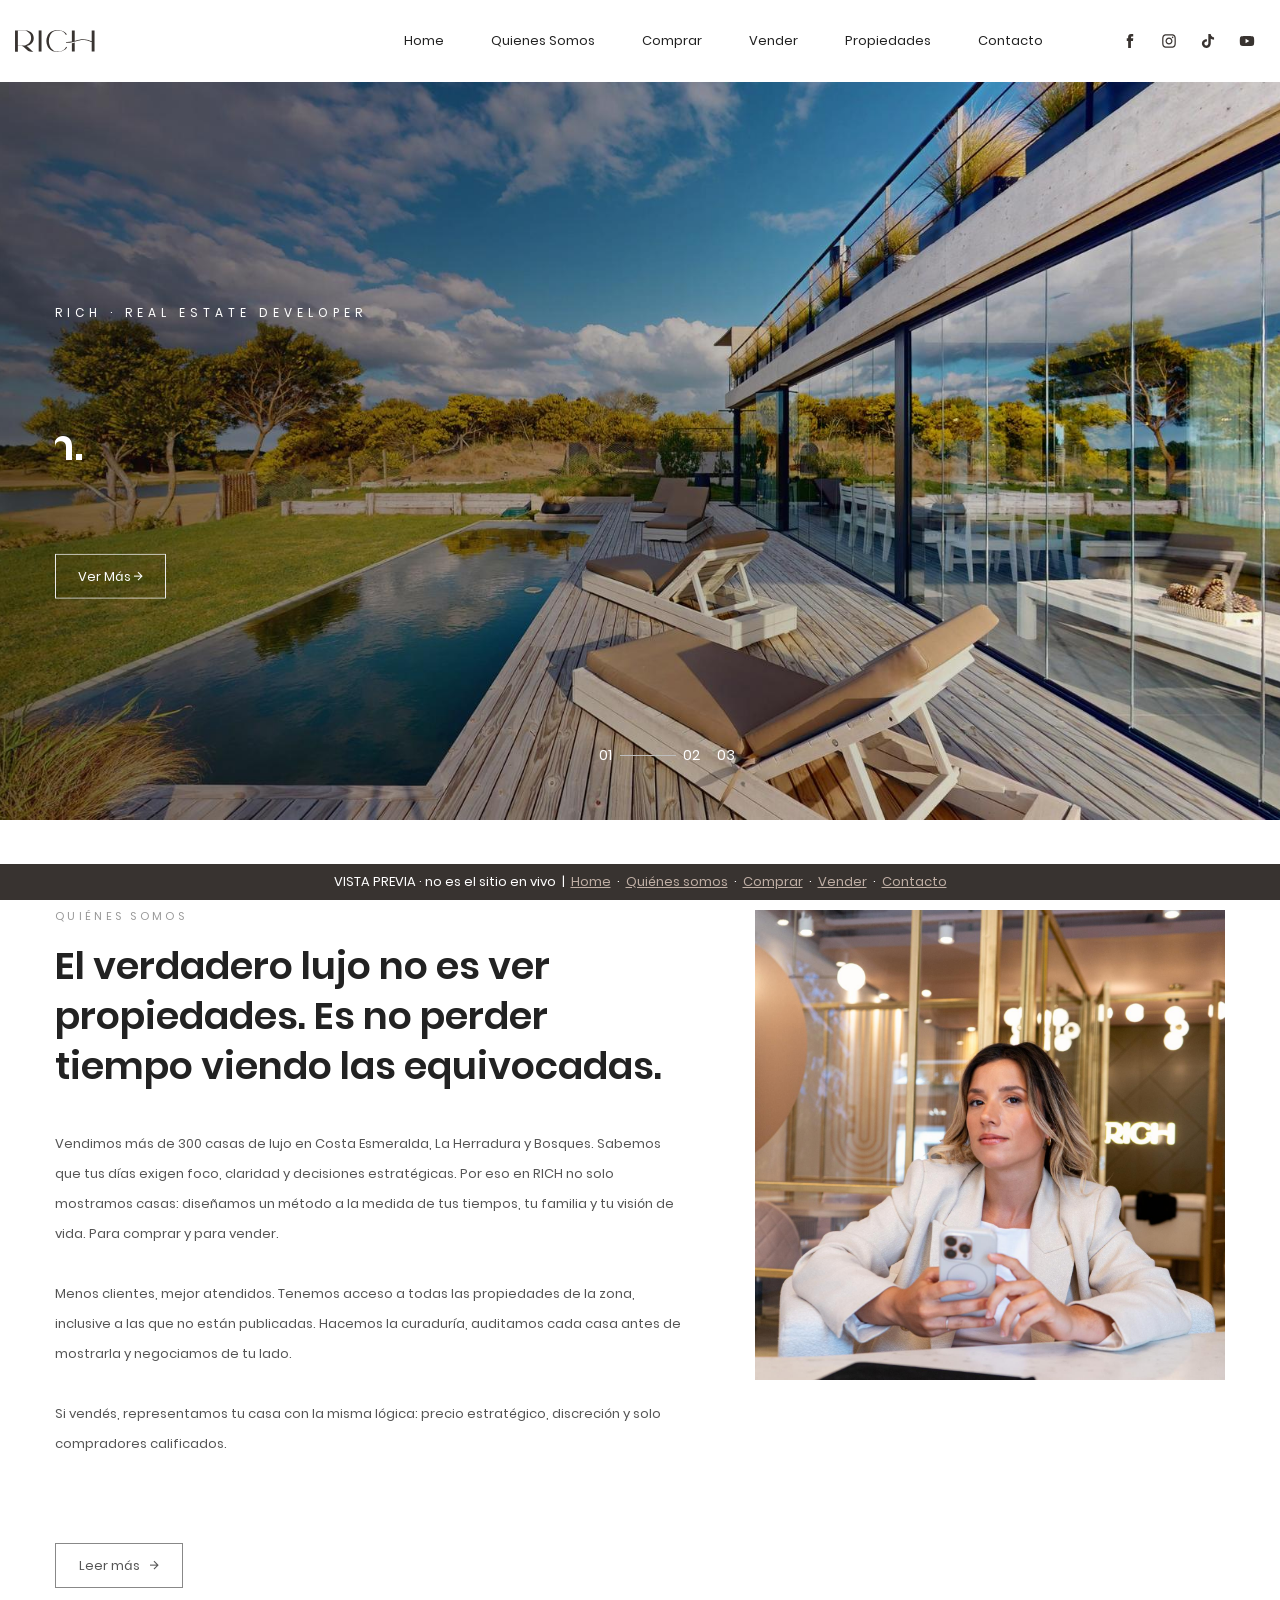
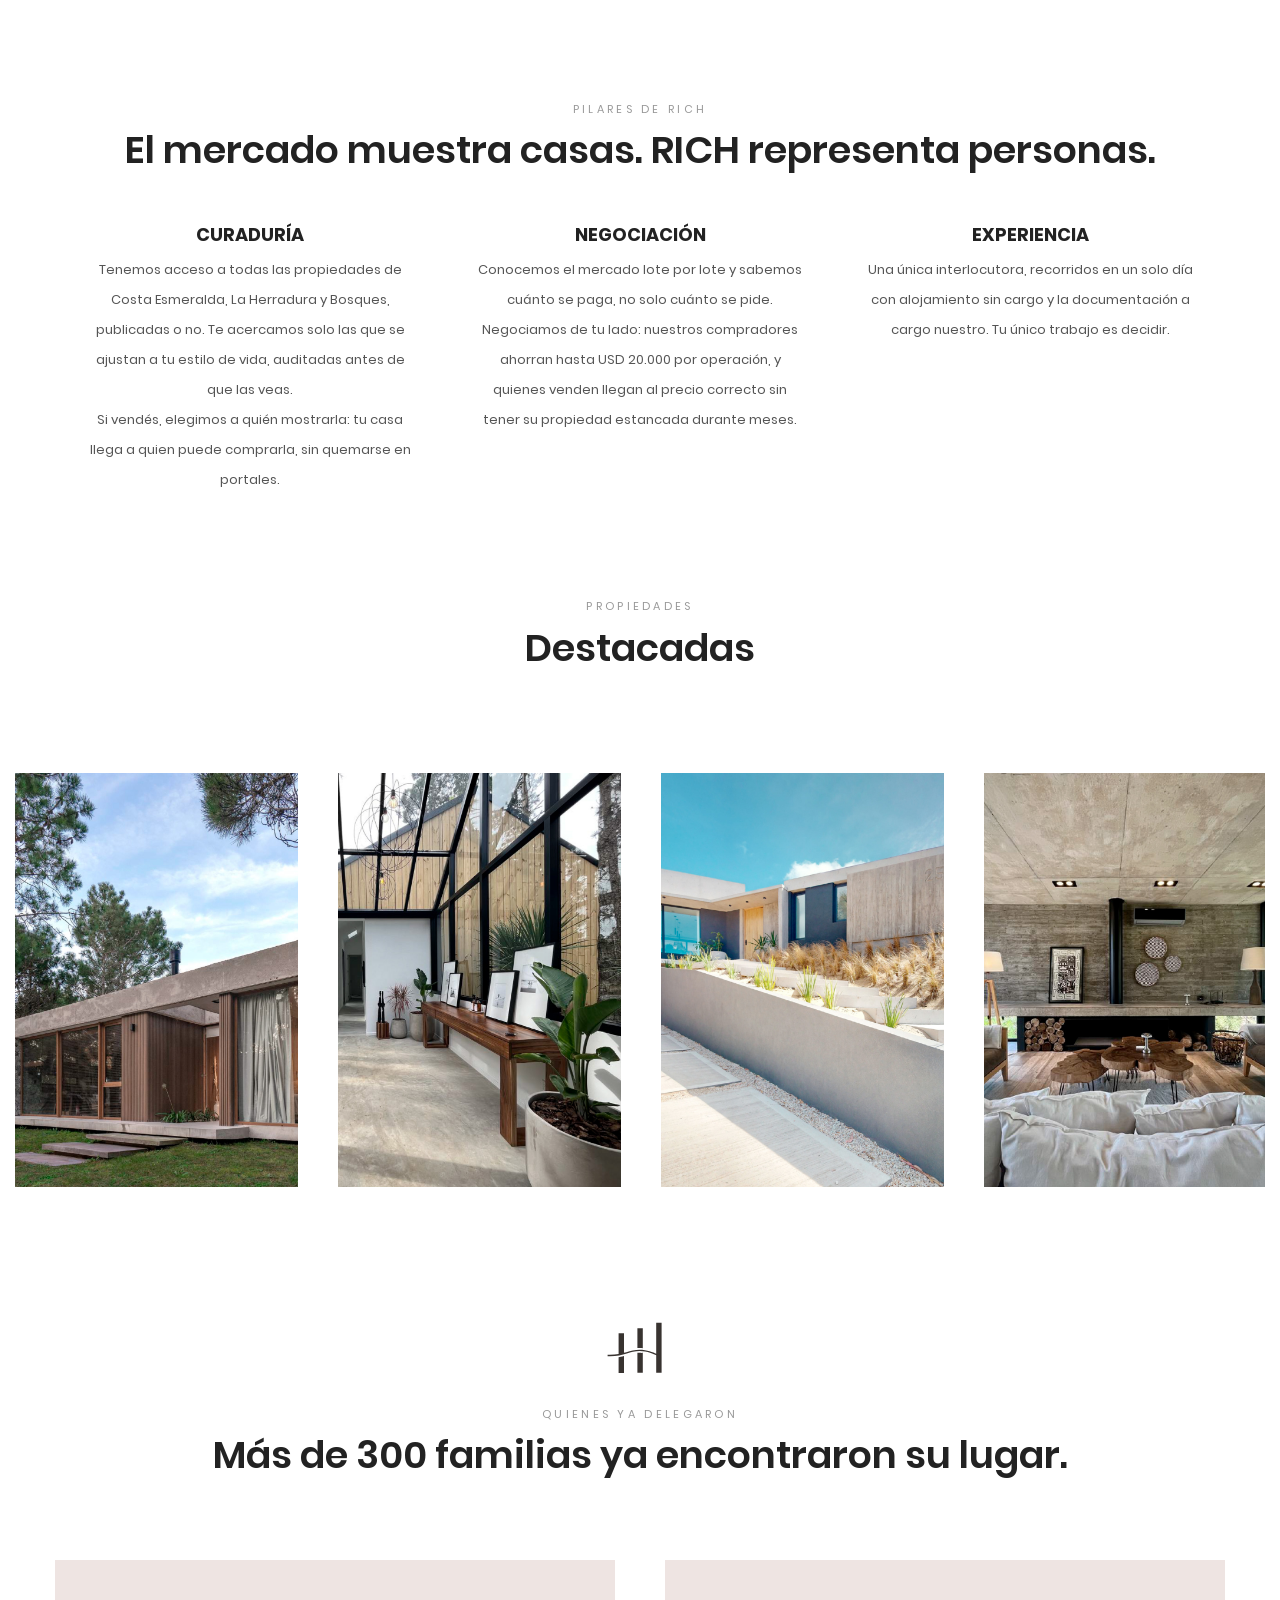
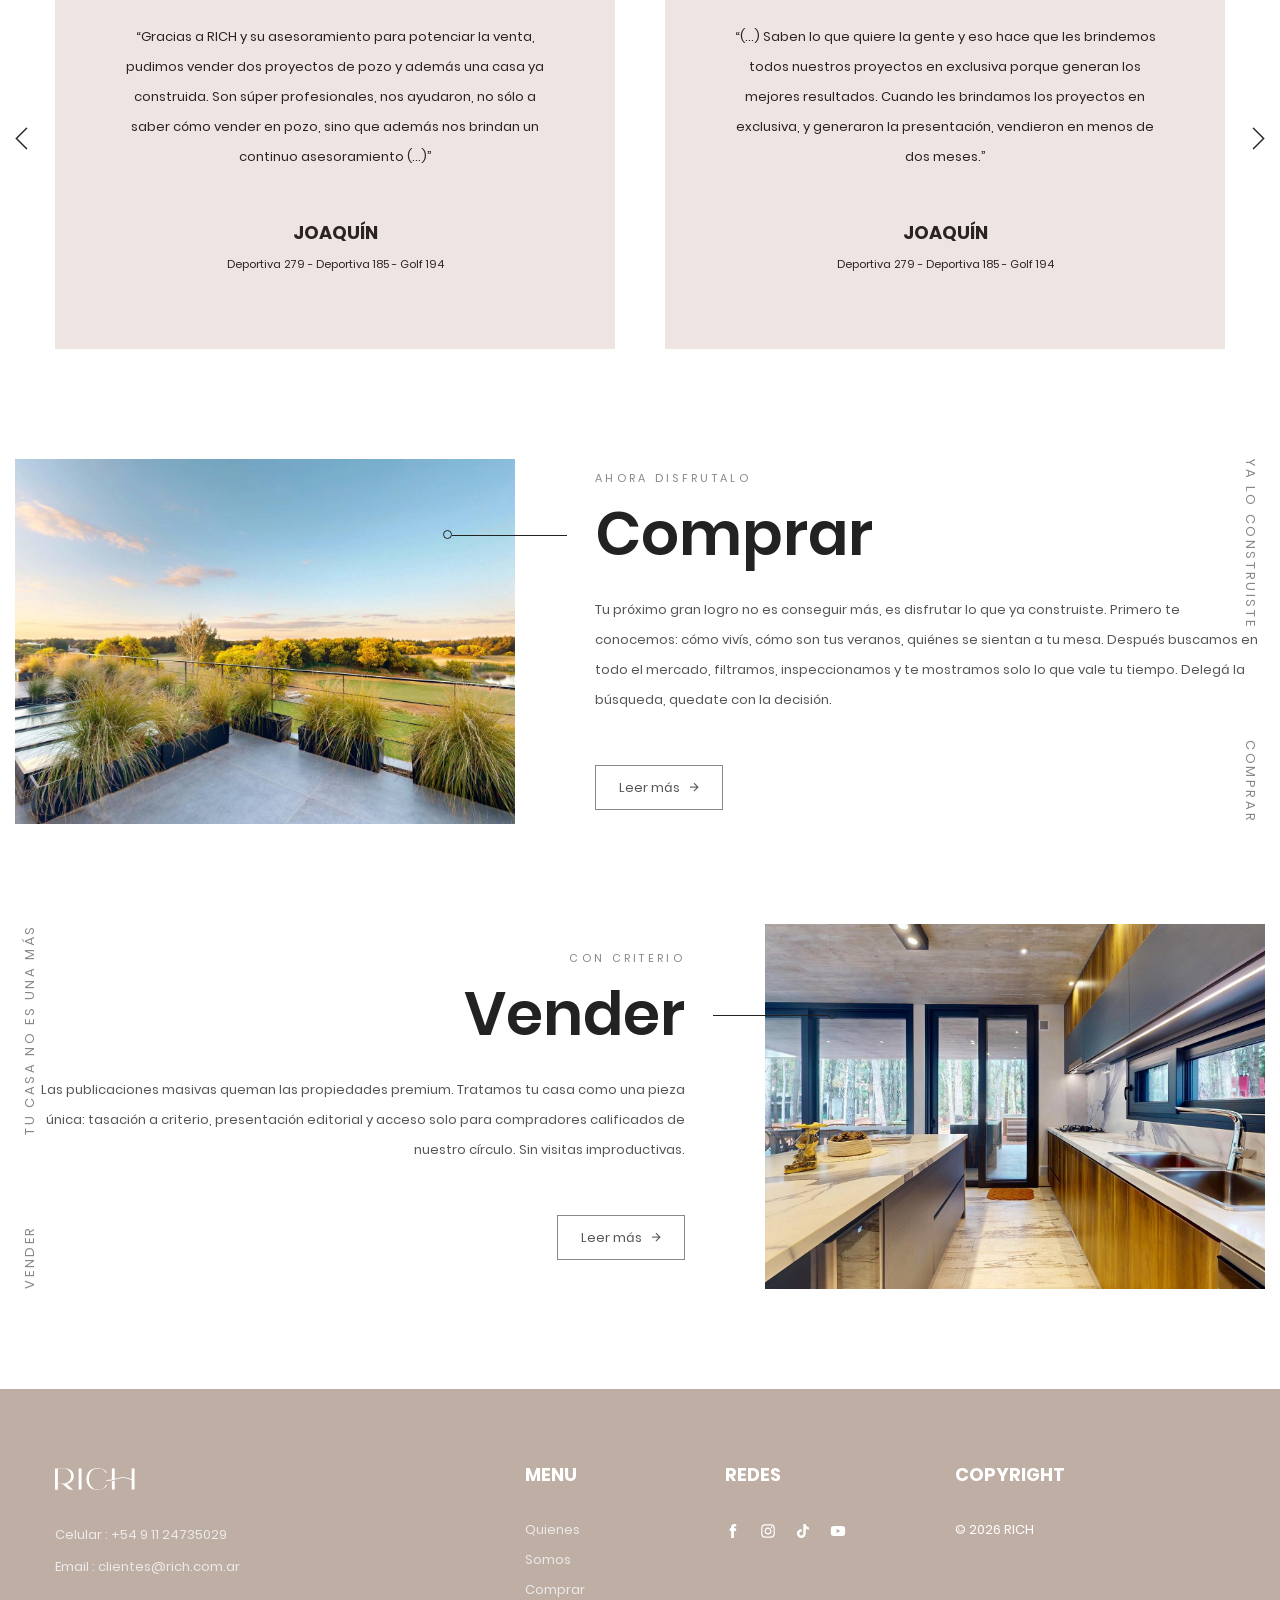
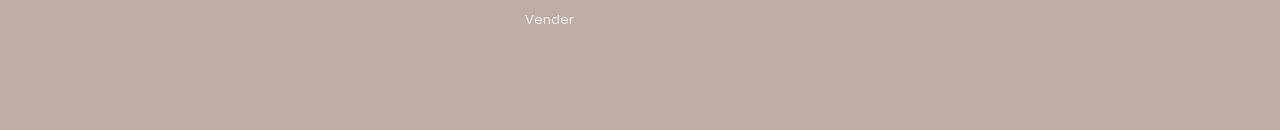
==== commit 979552ca: "Ronda 2: textos aprobados, slider 1-3-4, números sin contador y espacios en celular Co-Authored-By: " ====
--- a/index.html
+++ b/index.html
@@ -2,6 +2,7 @@
 <html lang="en">
 
 <head>
+    <meta name="robots" content="noindex, nofollow">
     <title>Vista previa Somos Rich</title>
             <!-- Title Page-->
         
@@ -48,11 +49,28 @@
 
        
         
-    <meta name="robots" content="noindex, nofollow">
         <style>
         /* RICH 2026 - Home */
         .title-1,.title-2,.title-3,.rev-text-2{font-weight:600!important}
         .media-testi,.media-testi p,.media-testi .media__text,.media-testi a,.media-testi .job,.media-testi h4{color:#2a2420!important}
+        /* RICH 2026 - espacios en celular */
+        @media (max-width:767px){
+            section.p-t-100{padding-top:50px!important}
+            section.p-t-110,section.p-t-120{padding-top:60px!important}
+            section.p-t-50{padding-top:25px!important}
+            section.section.p-t-100.p-b-65{padding-bottom:30px!important}
+            .media-about > .row.p-t-50.p-b-50{padding-top:10px!important;padding-bottom:20px!important}
+            .media-about .media__img{margin-top:30px}
+            .entry-header .title-2.p-b-55{padding-bottom:25px!important}
+            .row.p-t-60{padding-top:25px!important}
+            section.p-b-80{padding-bottom:50px!important}
+            section.p-t-80{padding-top:50px!important}
+            section.p-b-100{padding-bottom:60px!important}
+            section.p-t-100.p-b-100{padding-top:60px!important}
+            .project-style-1 .entry-meta{margin-bottom:25px!important}
+            #home_vender{padding-top:20px!important}
+            .media-statistic-2{margin-bottom:35px}
+        }
     </style>
 </head>
 
@@ -196,17 +214,6 @@
 </span>
 </span>
 </a>
-</li><li class="rev-item rev-item-1" data-transition="crossfade">
-<img alt="" class="rev-slidebg" src="assets/home/rich2026-slide-2.jpg"/>
-<h4 class="tp-caption rev-text-1" data-color="#fff" data-fontsize="[12, 12, 12, 12, 12]" data-fontweight="400" data-frames='[{"delay":0,"speed":1800,"frame":"0","from":"y:[-100%];z:0;rX:0deg;rY:0;rZ:0;sX:1;sY:1;skX:0;skY:0;","mask":"x:0px;y:0px;s:inherit;e:inherit;","to":"o:1;","ease":"Power3.easeInOut"},{"delay":"wait","speed":800,"frame":"999","to":"auto:auto;","ease":"Power3.easeInOut"}]' data-height='["auto"]' data-hoffset="[0, 0, 0, 0, 0]" data-paddingleft="[0, 0, 0, 0, 15]" data-paddingright="[0, 0, 0, 0, 15]" data-textalign="[left, left, left, center, center]" data-voffset="[-118, -118, -70, -80, -60]" data-whitespace="[nowrap, nowrap, nowrap, nowrap, nowrap]" data-width="['auto']" data-x="['left']" data-y="['middle']" style="padding-bottom: 40px;">RICH · REAL ESTATE DEVELOPER</h4>
-<h2 class="tp-caption rev-text-2" data-color="#fff" data-fontsize="[42, 42, 38, 38, 37]" data-fontweight="700" data-frames='[{"delay":800,"speed":2100,"frame":"0","from":"x:[-100%];z:0;rX:0deg;rY:0;rZ:0;sX:1;sY:1;skX:0;skY:0;","mask":"x:0px;y:0px;s:inherit;e:inherit;","to":"o:1;","ease":"Power3.easeInOut"},{"delay":"wait","speed":800,"frame":"999","to":"auto:auto;","ease":"Power3.easeInOut"}]' data-height='["auto"]' data-hoffset="[0, 0, 0, 0, 0]" data-lineheight="[60, 60, 45, 50, 45]" data-paddingleft="[0, 0, 0, 0, 15]" data-paddingright="[0, 0, 0, 0, 15]" data-textalign="[left, left, left, left, left]" data-voffset="[-35, -30, 15, 10, 10]" data-whitespace="normal" data-width="[600,600,500,576,500]" data-x="[left]" data-y="[center]">Delegá la búsqueda,<br/>quedate con la decisión.</h2><p class="tp-caption rev-text-1" data-color="#fff" data-fontsize="[16, 16, 15, 15, 15]" data-fontweight="400" data-frames='[{"delay":1400,"speed":1500,"frame":"0","from":"y:[100%];z:0;rX:0deg;rY:0;rZ:0;sX:1;sY:1;skX:0;skY:0;opacity:0;","mask":"x:0px;y:[100%];s:inherit;e:inherit;","to":"o:1;","ease":"Power2.easeInOut"},{"delay":"wait","speed":800,"frame":"999","to":"auto:auto;","ease":"Power3.easeInOut"}]' data-height='["auto"]' data-hoffset="[0, 0, 0, 0, 0]" data-lineheight="[26, 26, 24, 24, 24]" data-paddingleft="[0, 0, 0, 0, 15]" data-paddingright="[0, 0, 0, 0, 15]" data-textalign="[left, left, left, left, left]" data-voffset="[52, 52, 95, 95, 95]" data-whitespace="normal" data-width="[600,600,500,576,500]" data-x="[left]" data-y="[center]" style="letter-spacing:0;text-transform:none;">Vendimos +300 casas de lujo. Las mejores casas en Costa Esmeralda, La Herradura y Bosques.</p>
-<a class="tp-caption" data-frames='[{"delay":0,"speed":1800,"frame":"0","from":"y:[100%];z:0;rX:0deg;rY:0;rZ:0;sX:1;sY:1;skX:0;skY:0;opacity:0;","mask":"x:0px;y:[100%];s:inherit;e:inherit;","to":"o:1;","ease":"Power2.easeInOut"},{"delay":"wait","speed":800,"frame":"999","to":"auto:auto;","ease":"Power3.easeInOut"}]' data-height='["auto"]' data-hoffset="[0, 0, 0, 0, 15]" data-responsive="off" data-responsive_offset="on" data-voffset="[125, 125, 165, 165, 165]" data-whitespace="[nowrap, nowrap, nowrap, nowrap, nowrap]" data-width="['auto']" data-x="[left]" data-y="[center]" href="comprar.html" target="_self">
-<span class="rev-btn-1" style="border:1px solid #ececec;">Ver más
-                                        <span class="arrow" data-paddingleft="5">
-<i class="zmdi zmdi-arrow-right"></i>
-</span>
-</span>
-</a>
 </li>
 <li class="rev-item rev-item-1" data-transition="slotslide-horizontal">
 <img alt="" class="rev-slidebg" src="assets/home/rich2026-slide-3.jpg"/>
@@ -248,7 +255,7 @@
 <div class="media__body">
 <h5 class="title-sub">quiénes somos</h5>
 <h2 class="title-1">El verdadero lujo no es ver propiedades. Es no perder tiempo viendo las equivocadas.</h2>
-<p class="media__text">Vendimos más de 300 casas de lujo en Costa Esmeralda, La Herradura y Bosques. Sabemos que tus días exigen foco, claridad y decisiones estratégicas. Por eso en RICH no solo te mostramos casas: diseñamos un método a la medida de tus tiempos, tu familia y tu visión de vida.<br/><br/>Menos clientes, mejor atendidos. Tenemos acceso a todas las propiedades de la zona, inclusive a las que no están publicadas. Hacemos la curaduría, auditamos cada casa antes de mostrarla y negociamos de tu lado.</p>
+<p class="media__text">Vendimos más de 300 casas de lujo en Costa Esmeralda, La Herradura y Bosques. Sabemos que tus días exigen foco, claridad y decisiones estratégicas. Por eso en RICH no solo mostramos casas: diseñamos un método a la medida de tus tiempos, tu familia y tu visión de vida. Para comprar y para vender.<br/><br/>Menos clientes, mejor atendidos. Tenemos acceso a todas las propiedades de la zona, inclusive a las que no están publicadas. Hacemos la curaduría, auditamos cada casa antes de mostrarla y negociamos de tu lado.<br/><br/>Si vendés, representamos tu casa con la misma lógica: precio estratégico, discreción y solo compradores calificados.</p>
 <a class="au-btn au-btn--arrow" href="quienes.html">Leer más <i class="zmdi zmdi-arrow-right ic-arrow"></i></a>
 </div>
 </div>
@@ -268,7 +275,7 @@
 <div class="container">
 <div class="section-title">
 <h5 class="title-sub">pilares de RICH</h5>
-<h2 class="title-1">El mercado busca casas. RICH busca la tuya.</h2>
+<h2 class="title-1">El mercado muestra casas. RICH representa personas.</h2>
 </div>
 <div class="row no-gutters">
 <div class="col-md-6 col-lg-4">
@@ -276,7 +283,7 @@
 <div class="media__title">
 <h3 class="title" style="font-size: 18px; color: #222;">CURADURÍA</h3>
 </div>
-<p class="media__text" style="padding-top:20px;">Tenemos acceso a todas las propiedades de Costa Esmeralda, La Herradura y Bosques, publicadas o no. Te acercamos solo las que se ajustan a cómo vivís, auditadas antes de que las veas.</p>
+<p class="media__text" style="padding-top:20px;">Tenemos acceso a todas las propiedades de Costa Esmeralda, La Herradura y Bosques, publicadas o no. Te acercamos solo las que se ajustan a tu estilo de vida, auditadas antes de que las veas.<br/>Si vendés, elegimos a quién mostrarla: tu casa llega a quien puede comprarla, sin quemarse en portales.</p>
 </article>
 </div>
 <div class="col-md-6 col-lg-4">
@@ -284,7 +291,7 @@
 <div class="media__title">
 <h3 class="title" style="font-size: 18px; color: #222;">NEGOCIACIÓN</h3>
 </div>
-<p class="media__text" style="padding-top:20px;">Conocemos el mercado lote por lote y sabemos qué se pagó, no solo qué se pide. Negociamos de tu lado: nuestros clientes ahorran hasta USD 20.000 por operación.</p>
+<p class="media__text" style="padding-top:20px;">Conocemos el mercado lote por lote y sabemos cuánto se paga, no solo cuánto se pide. Negociamos de tu lado: nuestros compradores ahorran hasta USD 20.000 por operación, y quienes venden llegan al precio correcto sin tener su propiedad estancada durante meses.</p>
 </article>
 </div>
 <div class="col-md-6 col-lg-4">
@@ -574,7 +581,7 @@
 <div class="pointer"></div>
 <h4 class="title-sub title-sub--c8">CON CRITERIO</h4>
 <h2 class="title-3">Vender</h2>
-<p class="media__text">Las publicaciones masivas queman las propiedades premium. Tratamos tu casa como una pieza única: tasación a criterio, presentación editorial y acceso solo para compradores calificados de nuestro círculo. Cero visitas improductivas.</p>
+<p class="media__text">Las publicaciones masivas queman las propiedades premium. Tratamos tu casa como una pieza única: tasación a criterio, presentación editorial y acceso solo para compradores calificados de nuestro círculo. Sin visitas improductivas.</p>
 <a class="au-btn au-btn--arrow" href="vender.html">Leer más
                                         <i class="zmdi zmdi-arrow-right ic-arrow"></i>
 </a>
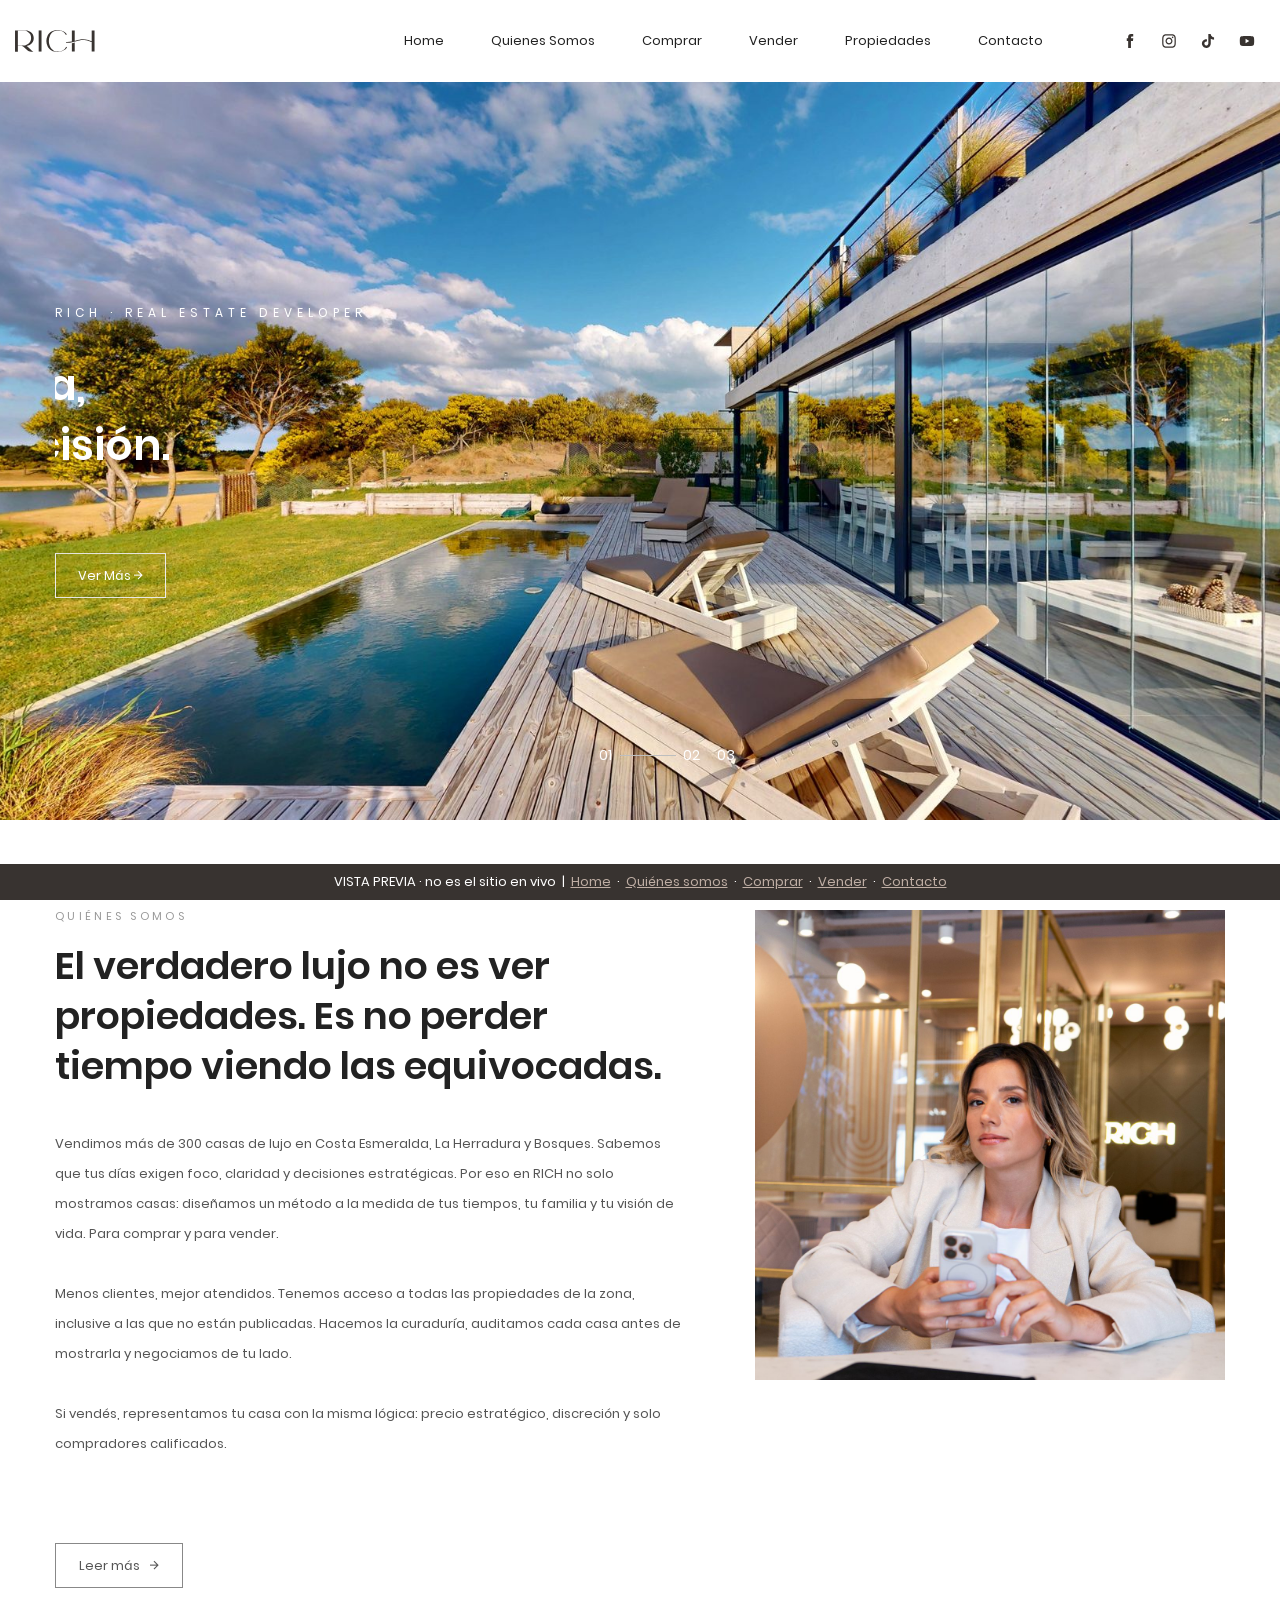
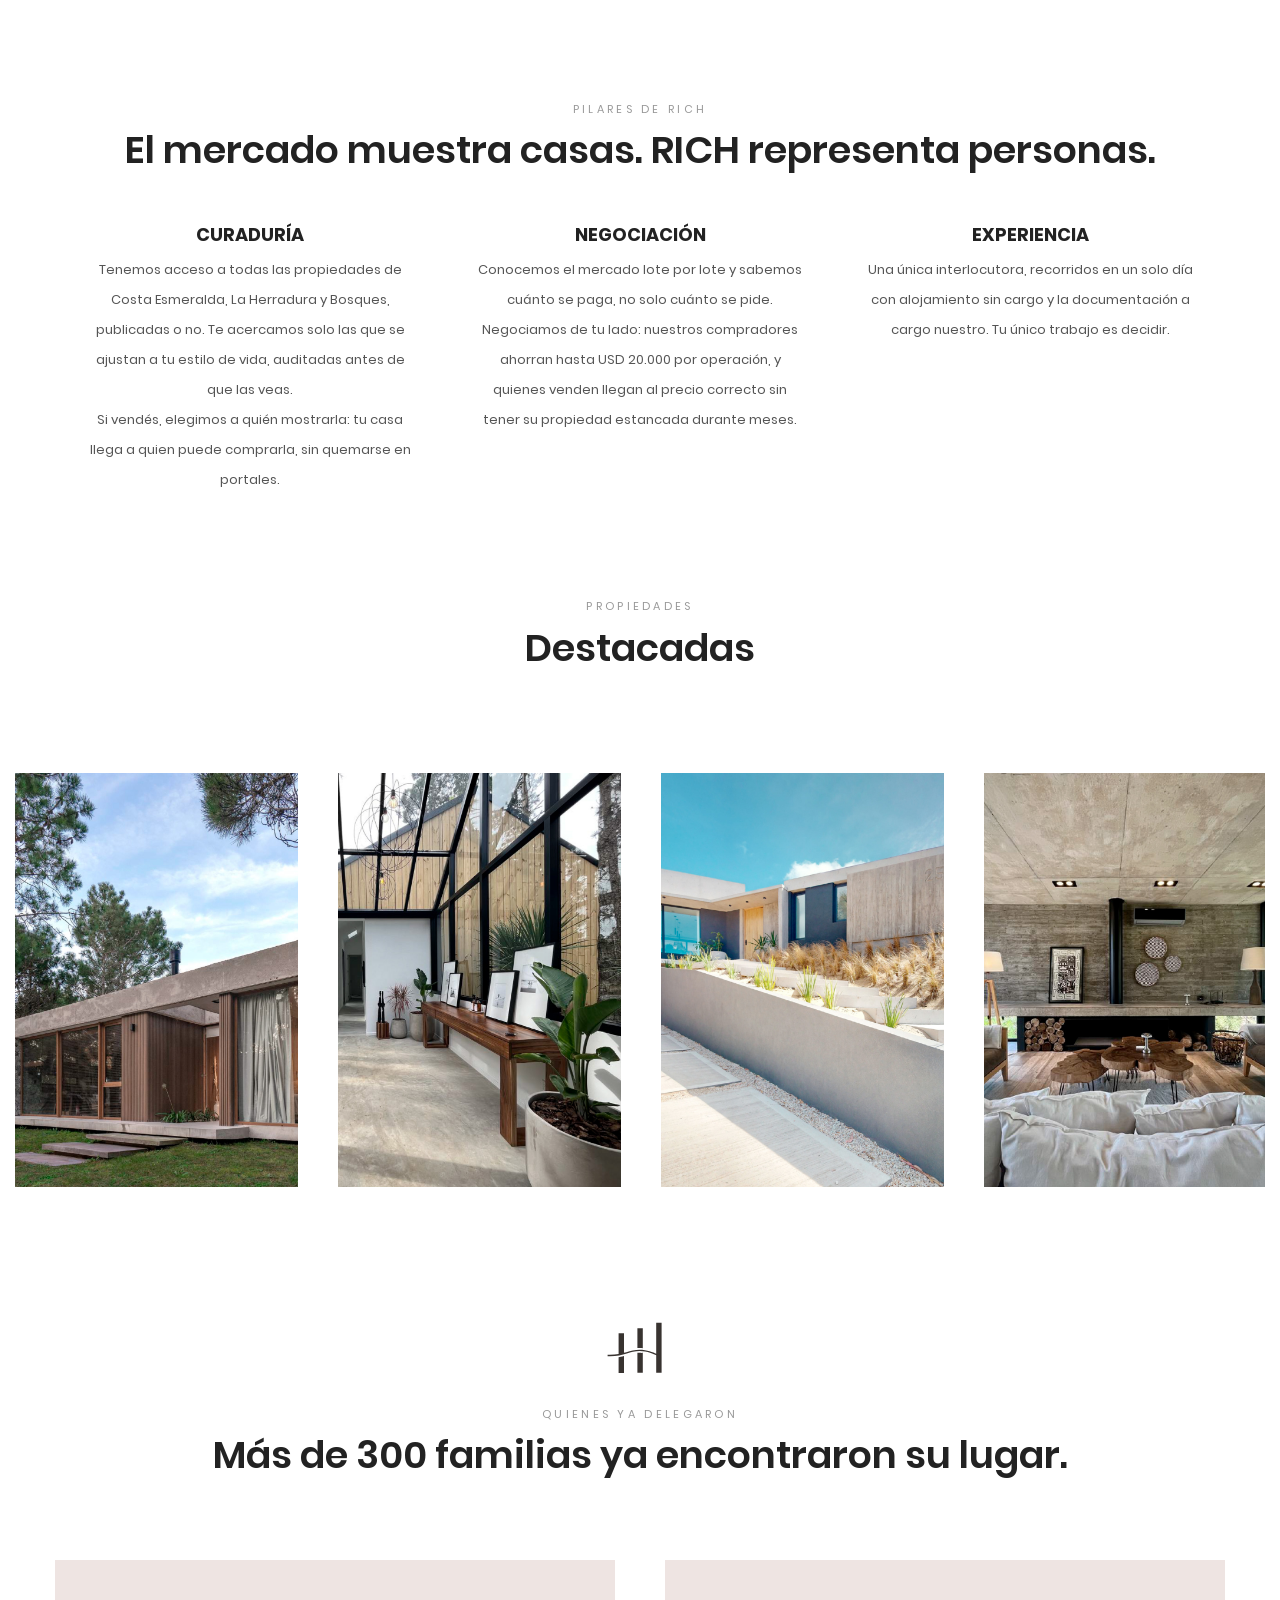
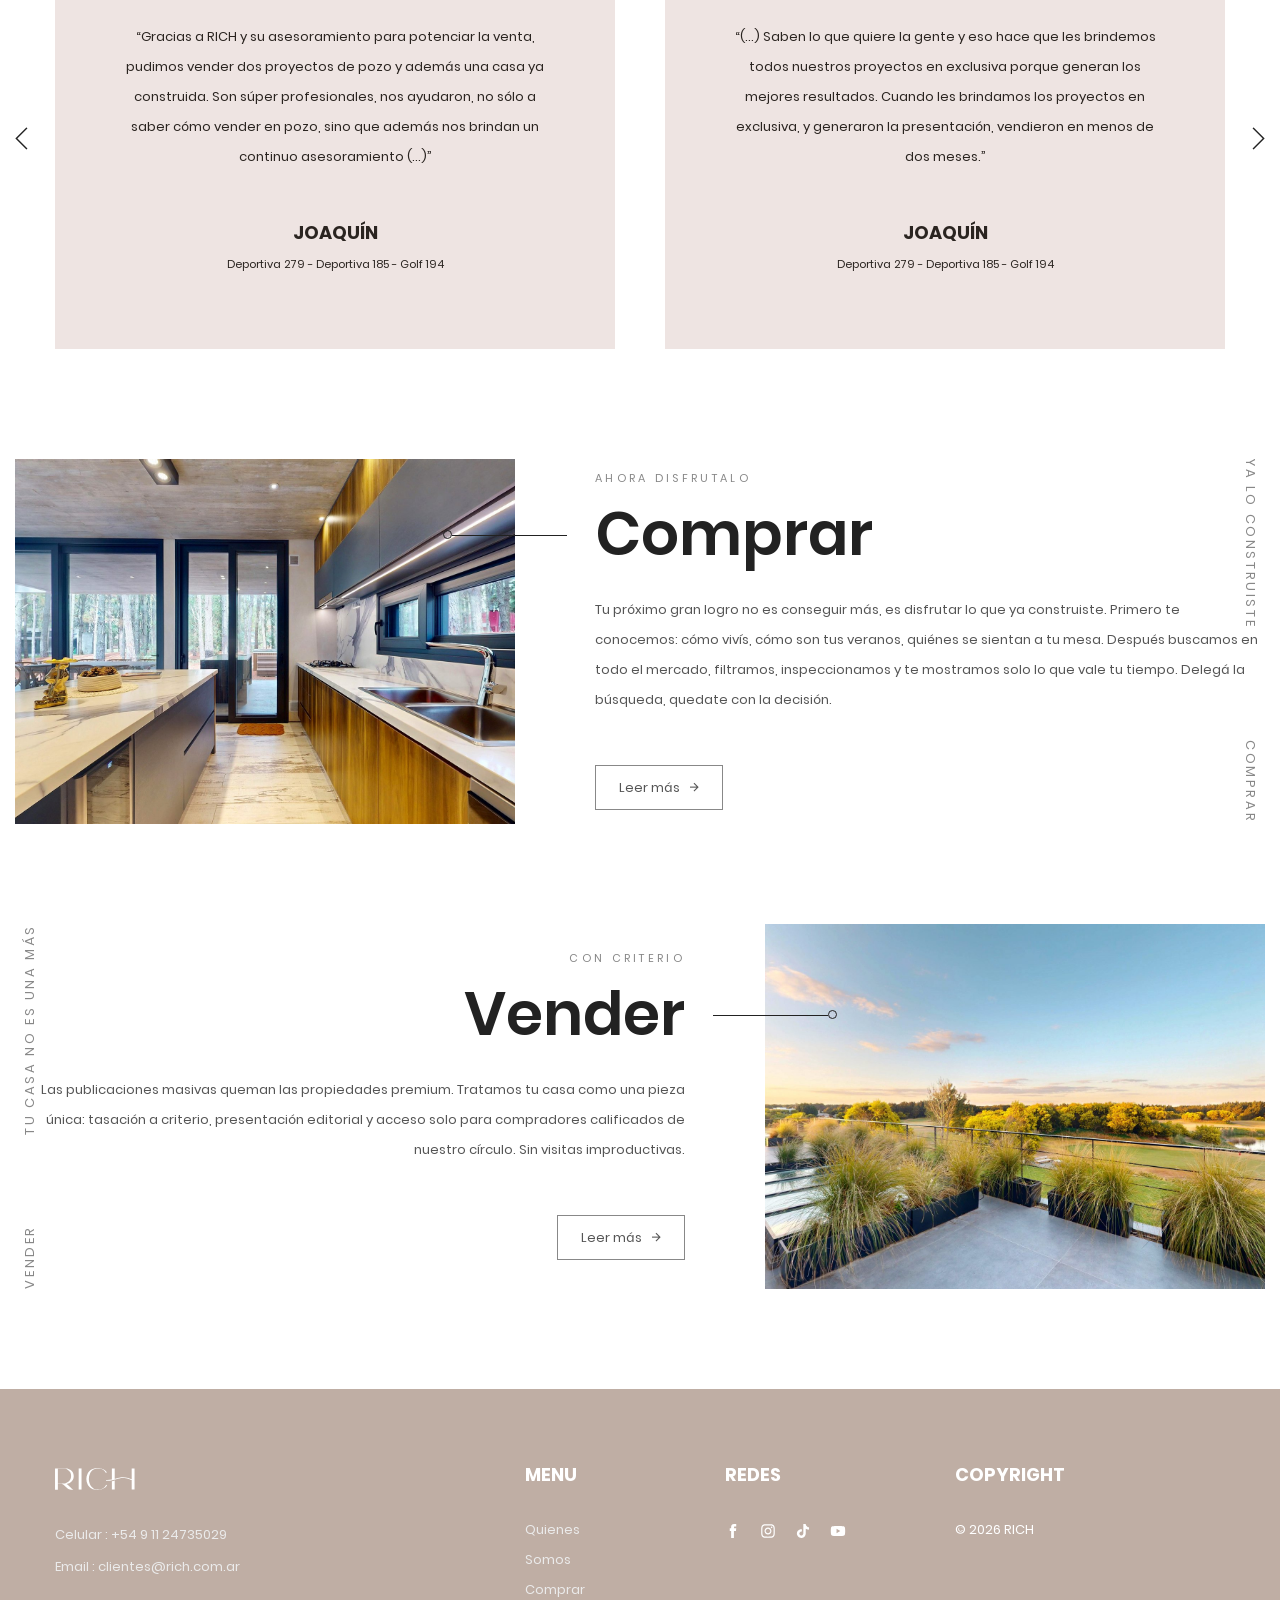
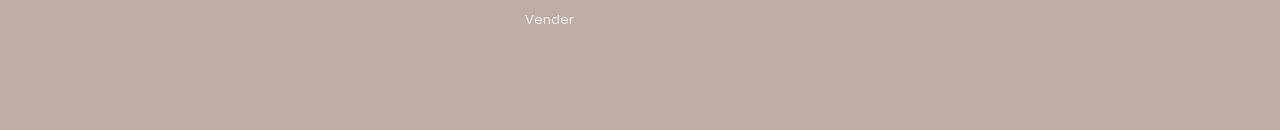
==== commit 156e3ef6: "Carruseles: ancho estable aunque las fotos carguen lento Co-Authored-By: Claude Opus 5.5 <noreply@an" ====
--- a/index.html
+++ b/index.html
@@ -71,6 +71,8 @@
             #home_vender{padding-top:20px!important}
             .media-statistic-2{margin-bottom:35px}
         }
+        /* RICH 2026 - carruseles: ancho estable aunque las fotos tarden */
+        .slick-content.js-slick-content > .slick-list{flex:1 1 100%;width:100%;min-width:0}
     </style>
 </head>
 
@@ -715,7 +717,10 @@
     <script type="text/javascript" src="js/config-revolution.min.js"></script>
 
     <!-- Main JS-->
-    <script src="js/global.js"></script>
+    <script src="js/global.js"></script>    <script>/* RICH 2026 - recalcular carruseles cuando terminan de cargar las fotos */
+    (function($){ if(!$) return; $(window).on('load', function(){ $('.js-slick-content.slick-initialized').each(function(){ try{ $(this).slick('setPosition'); }catch(e){} }); }); })(window.jQuery);</script>
+
+
 <div style="position:fixed;bottom:0;left:0;right:0;z-index:2147483647;background:#383330;color:#fff;font:13px Poppins,sans-serif;padding:8px 16px calc(8px + env(safe-area-inset-bottom,0px));text-align:center">VISTA PREVIA · no es el sitio en vivo &nbsp;|&nbsp; <a style="color:#bfaea4;text-decoration:underline" href="index.html">Home</a> &nbsp;·&nbsp; <a style="color:#bfaea4;text-decoration:underline" href="quienes.html">Quiénes somos</a> &nbsp;·&nbsp; <a style="color:#bfaea4;text-decoration:underline" href="comprar.html">Comprar</a> &nbsp;·&nbsp; <a style="color:#bfaea4;text-decoration:underline" href="vender.html">Vender</a> &nbsp;·&nbsp; <a style="color:#bfaea4;text-decoration:underline" href="contacto.html">Contacto</a></div>
 </body>
 
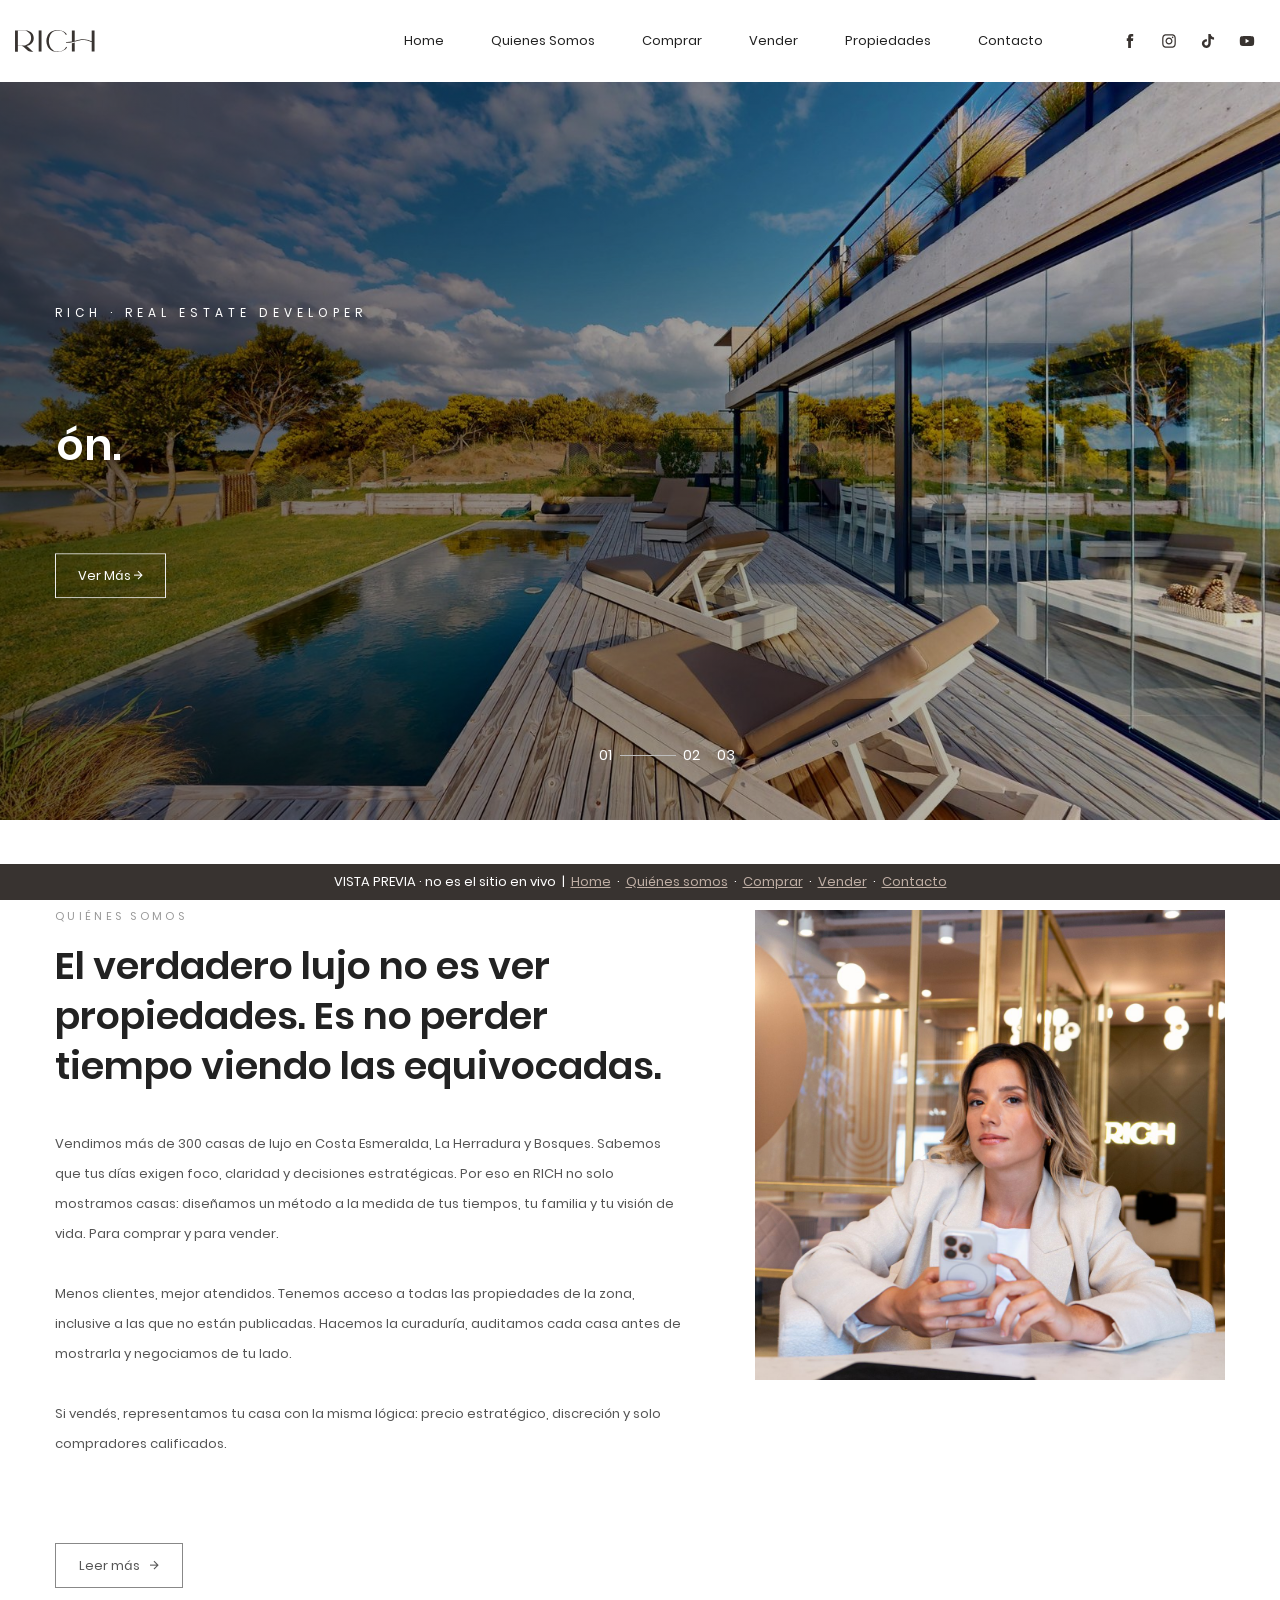
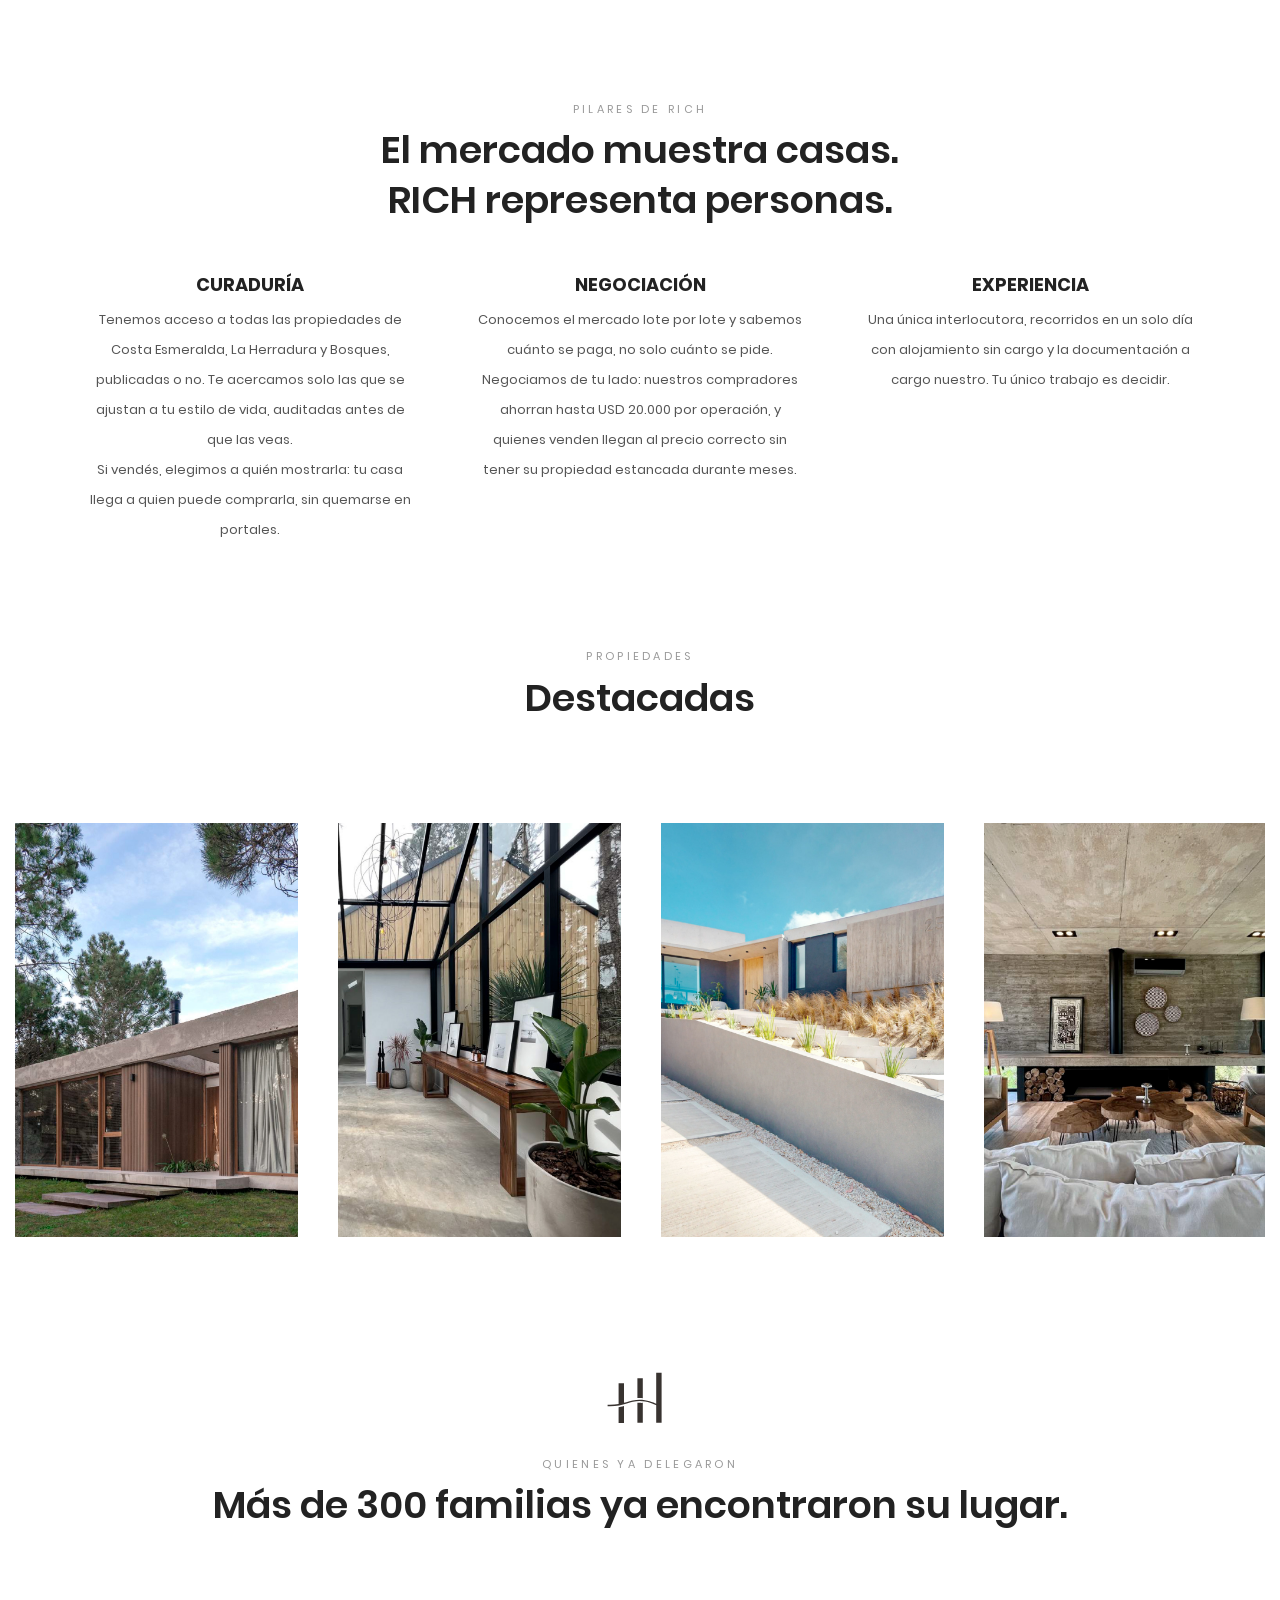
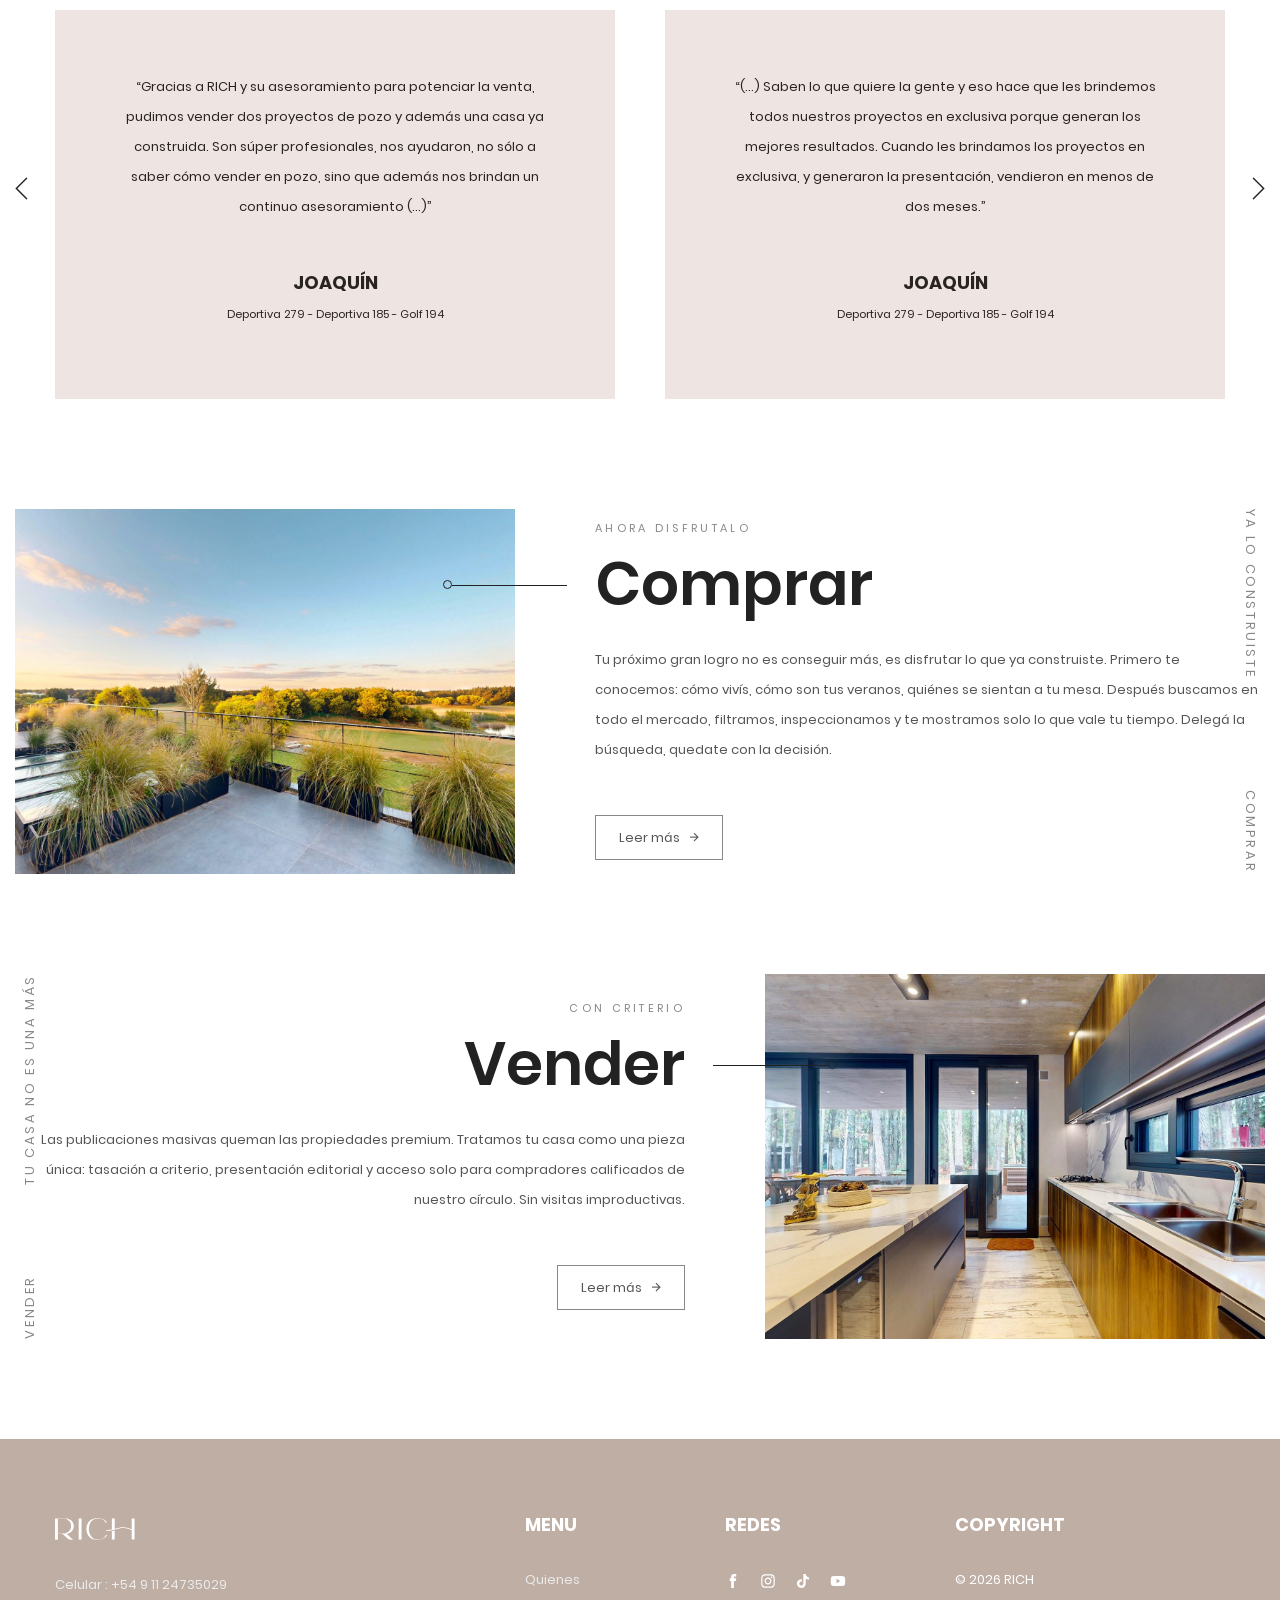
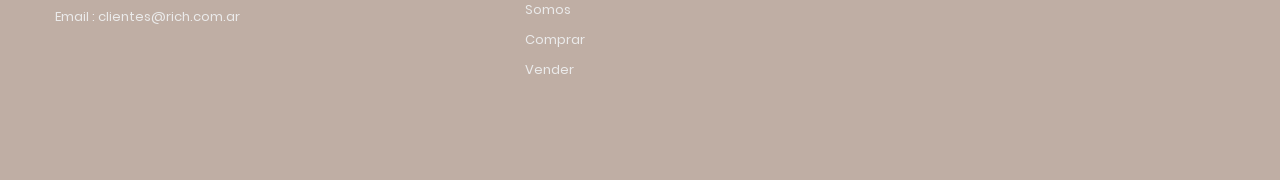
==== commit e34d35b4: "Ronda 3: sombra en slider, fotos Comprar/Vender como maqueta, Agustina sentada, títulos en 2 líneas " ====
--- a/index.html
+++ b/index.html
@@ -51,6 +51,10 @@
         
         <style>
         /* RICH 2026 - Home */
+        /* RICH 2026 - sombra en slider para legibilidad */
+        .rev_slider .slotholder:after{content:"";position:absolute;top:0;left:0;right:0;bottom:0;background:linear-gradient(90deg,rgba(0,0,0,.62) 0%,rgba(0,0,0,.42) 45%,rgba(0,0,0,.18) 100%);z-index:2;pointer-events:none}
+        .rev_slider .rev-text-1,.rev_slider .rev-text-2{text-shadow:0 2px 12px rgba(0,0,0,.45)}
+        @media (max-width:767px){ .rev_slider .slotholder:after{background:rgba(0,0,0,.5)} }
         .title-1,.title-2,.title-3,.rev-text-2{font-weight:600!important}
         .media-testi,.media-testi p,.media-testi .media__text,.media-testi a,.media-testi .job,.media-testi h4{color:#2a2420!important}
         /* RICH 2026 - espacios en celular */
@@ -277,7 +281,7 @@
 <div class="container">
 <div class="section-title">
 <h5 class="title-sub">pilares de RICH</h5>
-<h2 class="title-1">El mercado muestra casas. RICH representa personas.</h2>
+<h2 class="title-1">El mercado muestra casas.<br>RICH representa personas.</h2>
 </div>
 <div class="row no-gutters">
 <div class="col-md-6 col-lg-4">
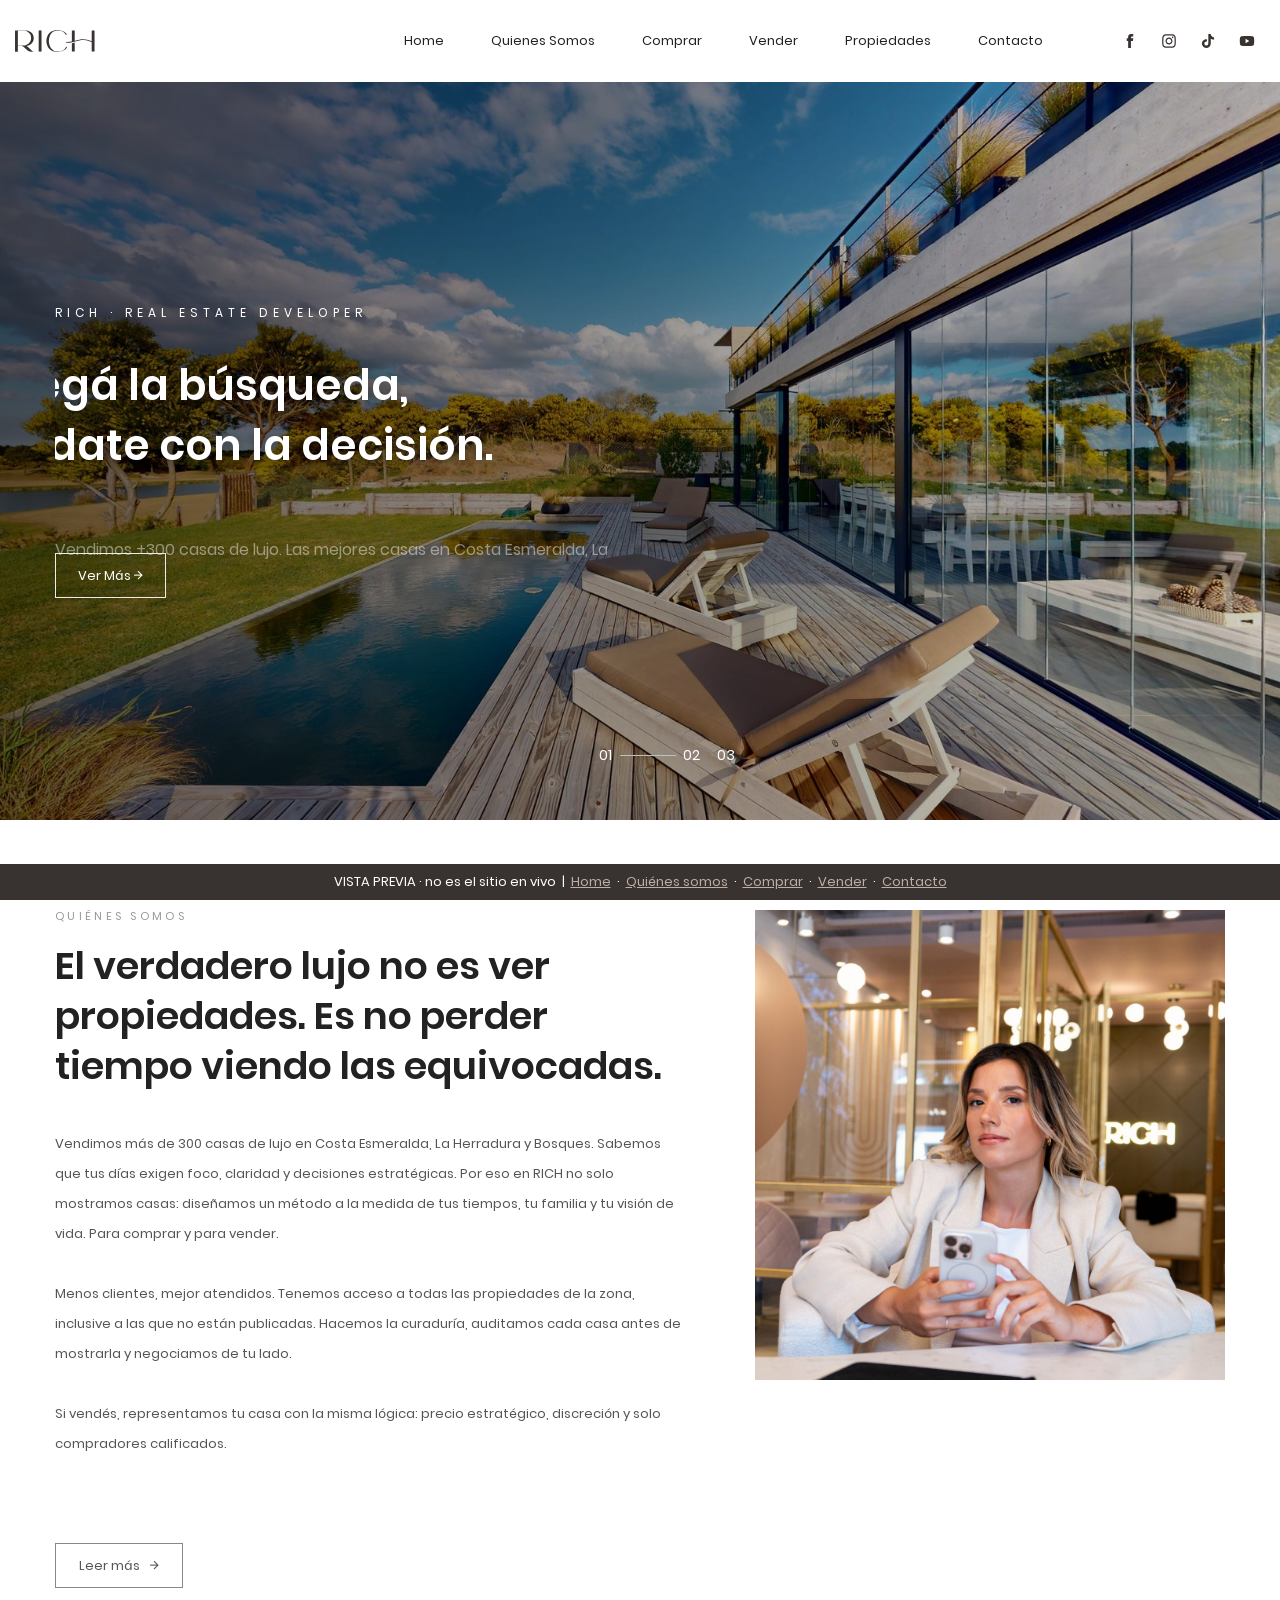
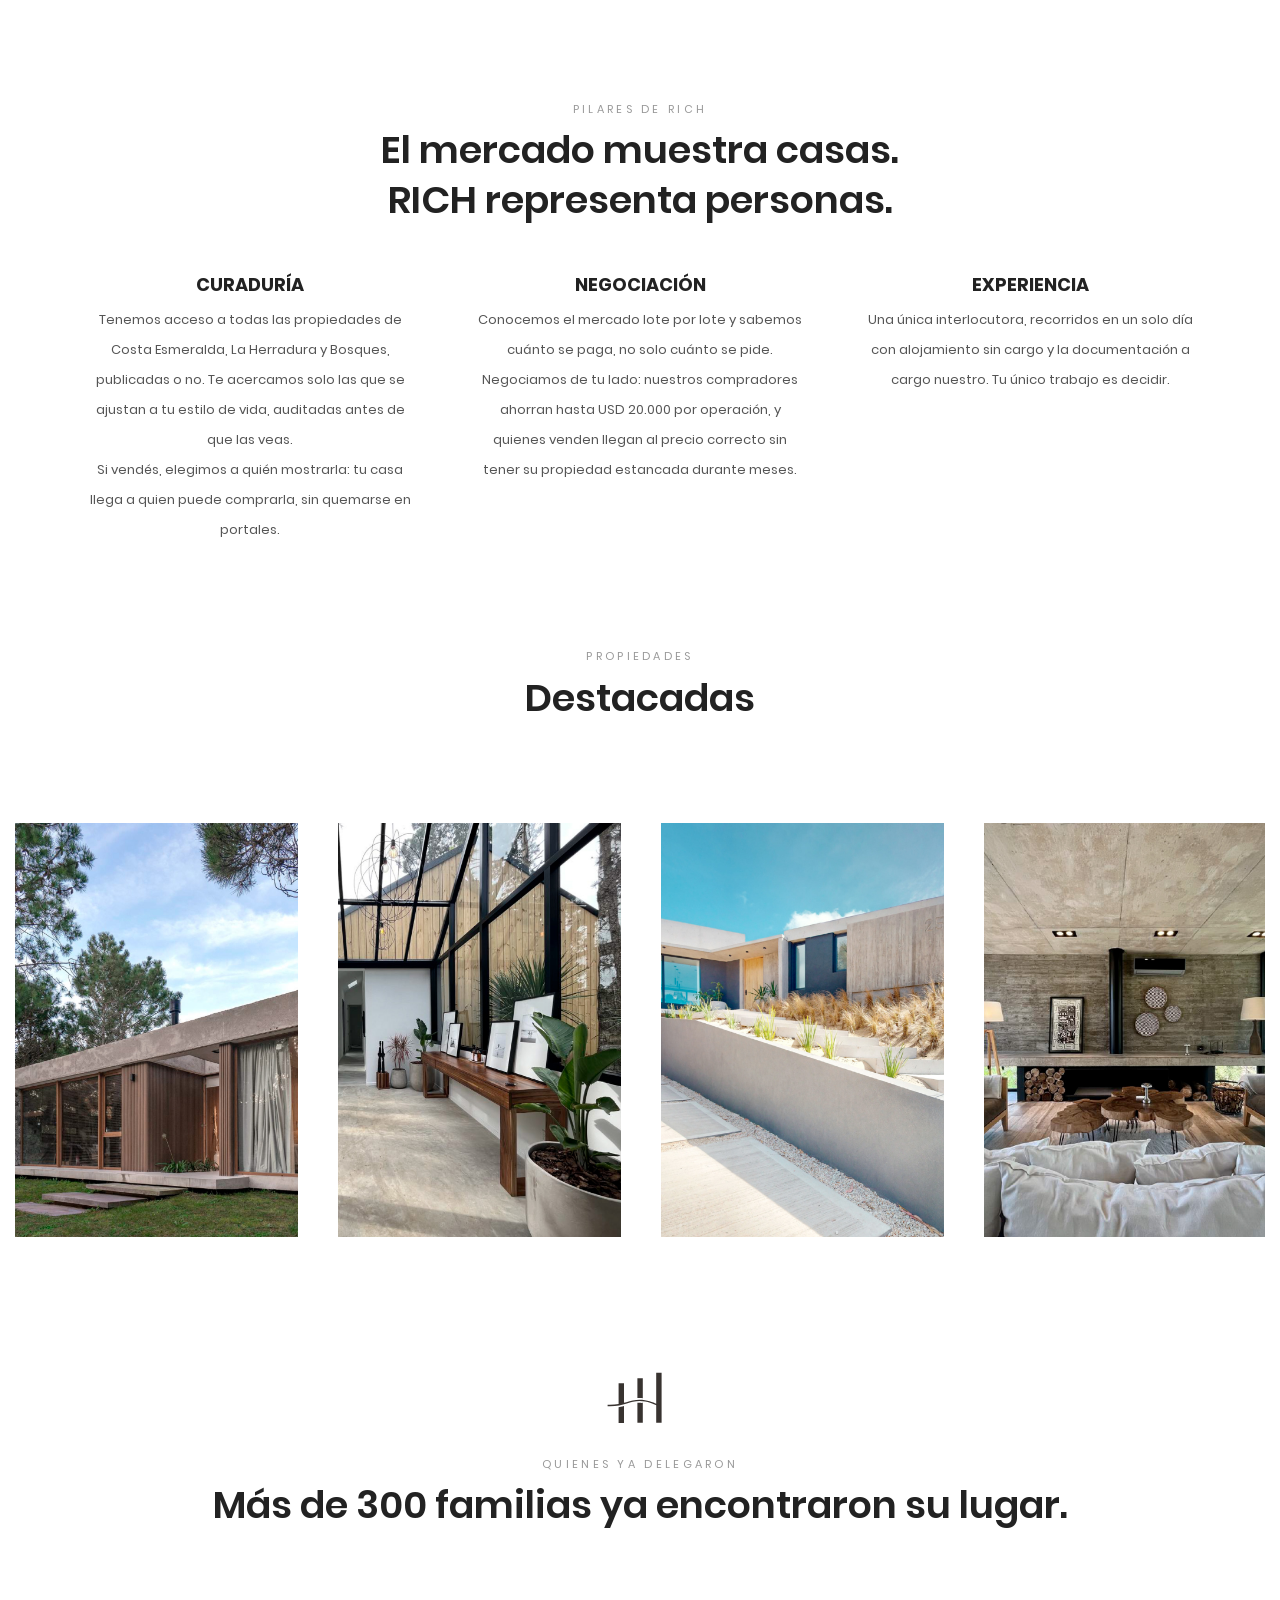
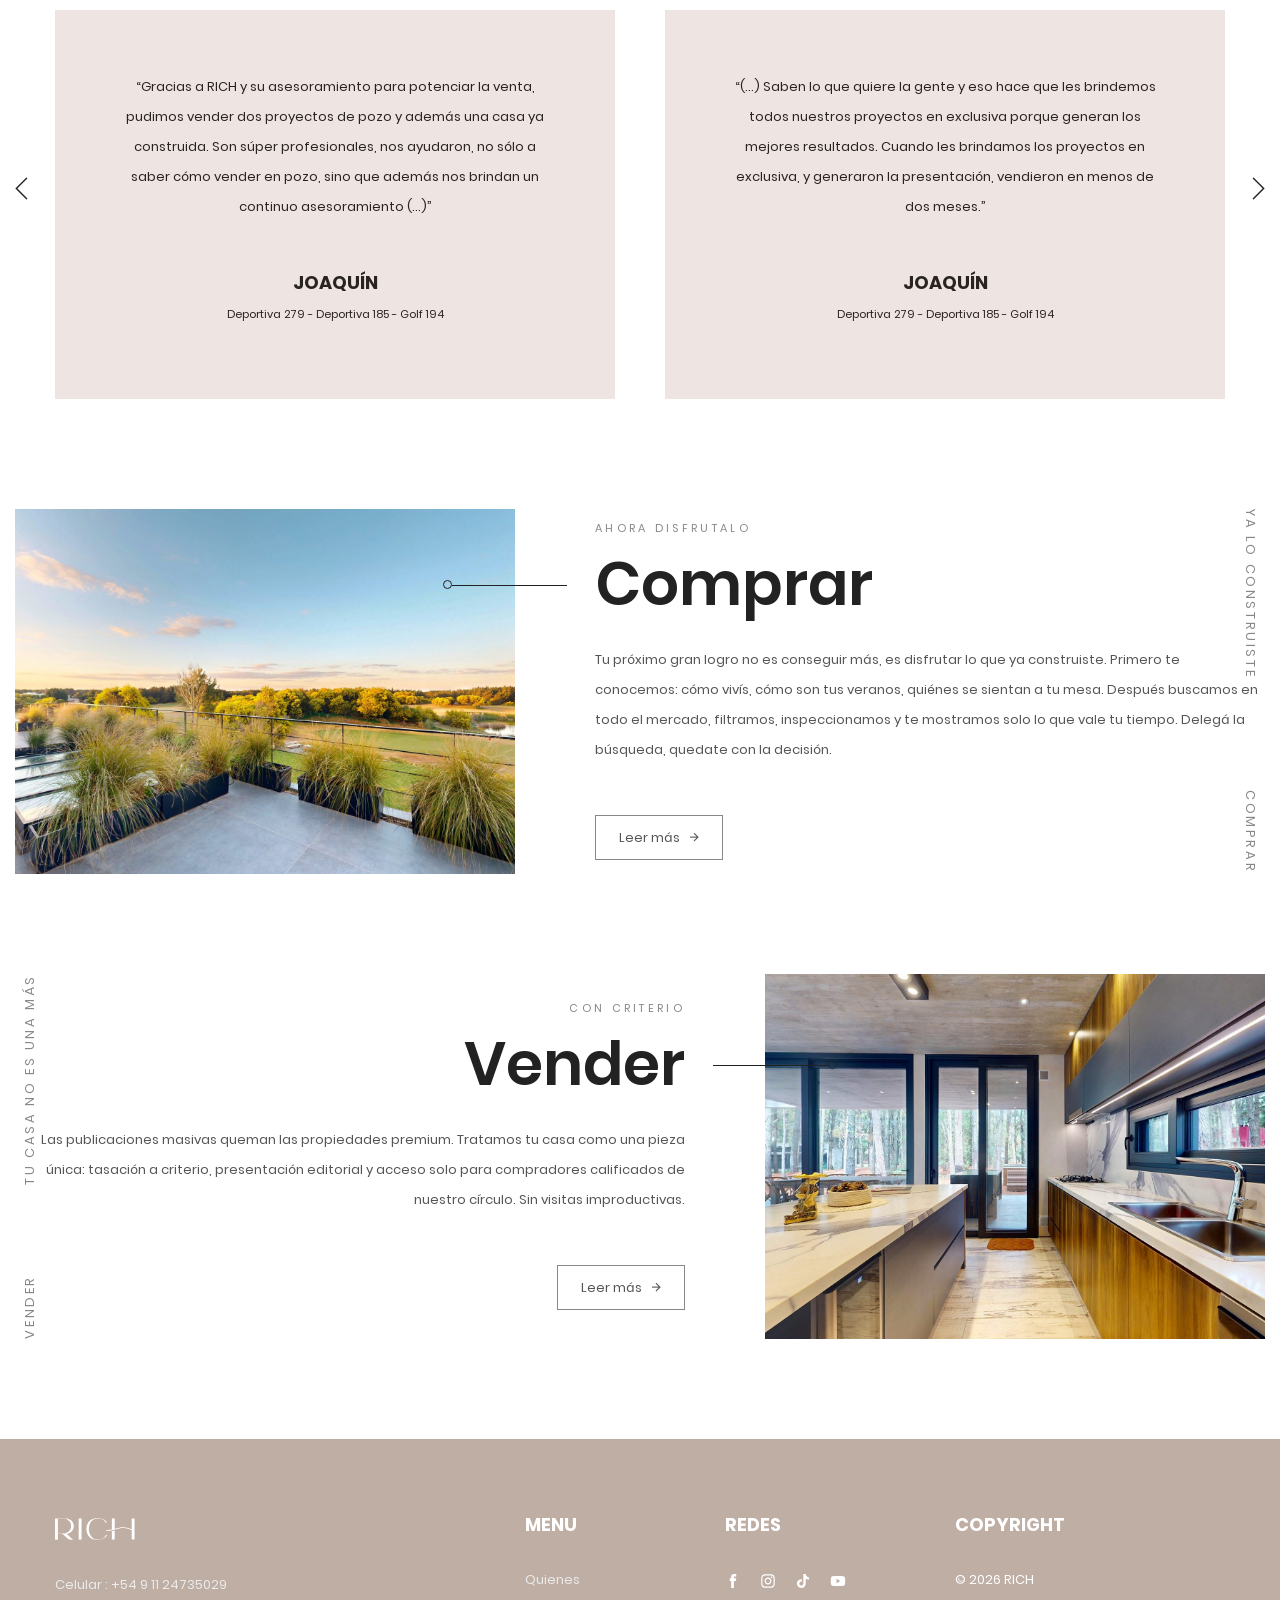
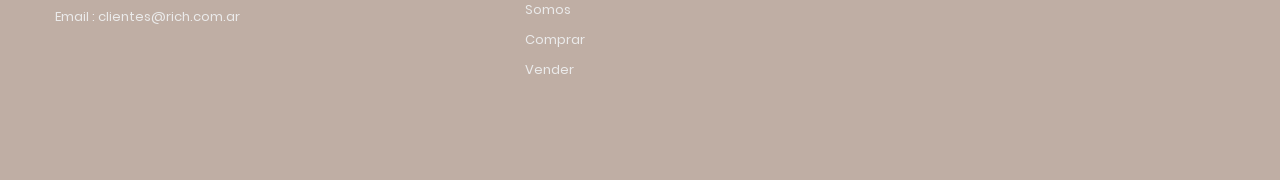
==== commit 8b36ff50: "Mobile: título Home más chico, cifras de Quiénes en 2x2 centradas, menos espacio arriba en Vender Co" ====
--- a/index.html
+++ b/index.html
@@ -73,6 +73,7 @@
             section.p-t-100.p-b-100{padding-top:60px!important}
             .project-style-1 .entry-meta{margin-bottom:25px!important}
             #home_vender{padding-top:20px!important}
+            .media-about .media__body .title-1{font-size:27px!important;line-height:1.3!important}
             .media-statistic-2{margin-bottom:35px}
         }
         /* RICH 2026 - carruseles: ancho estable aunque las fotos tarden */
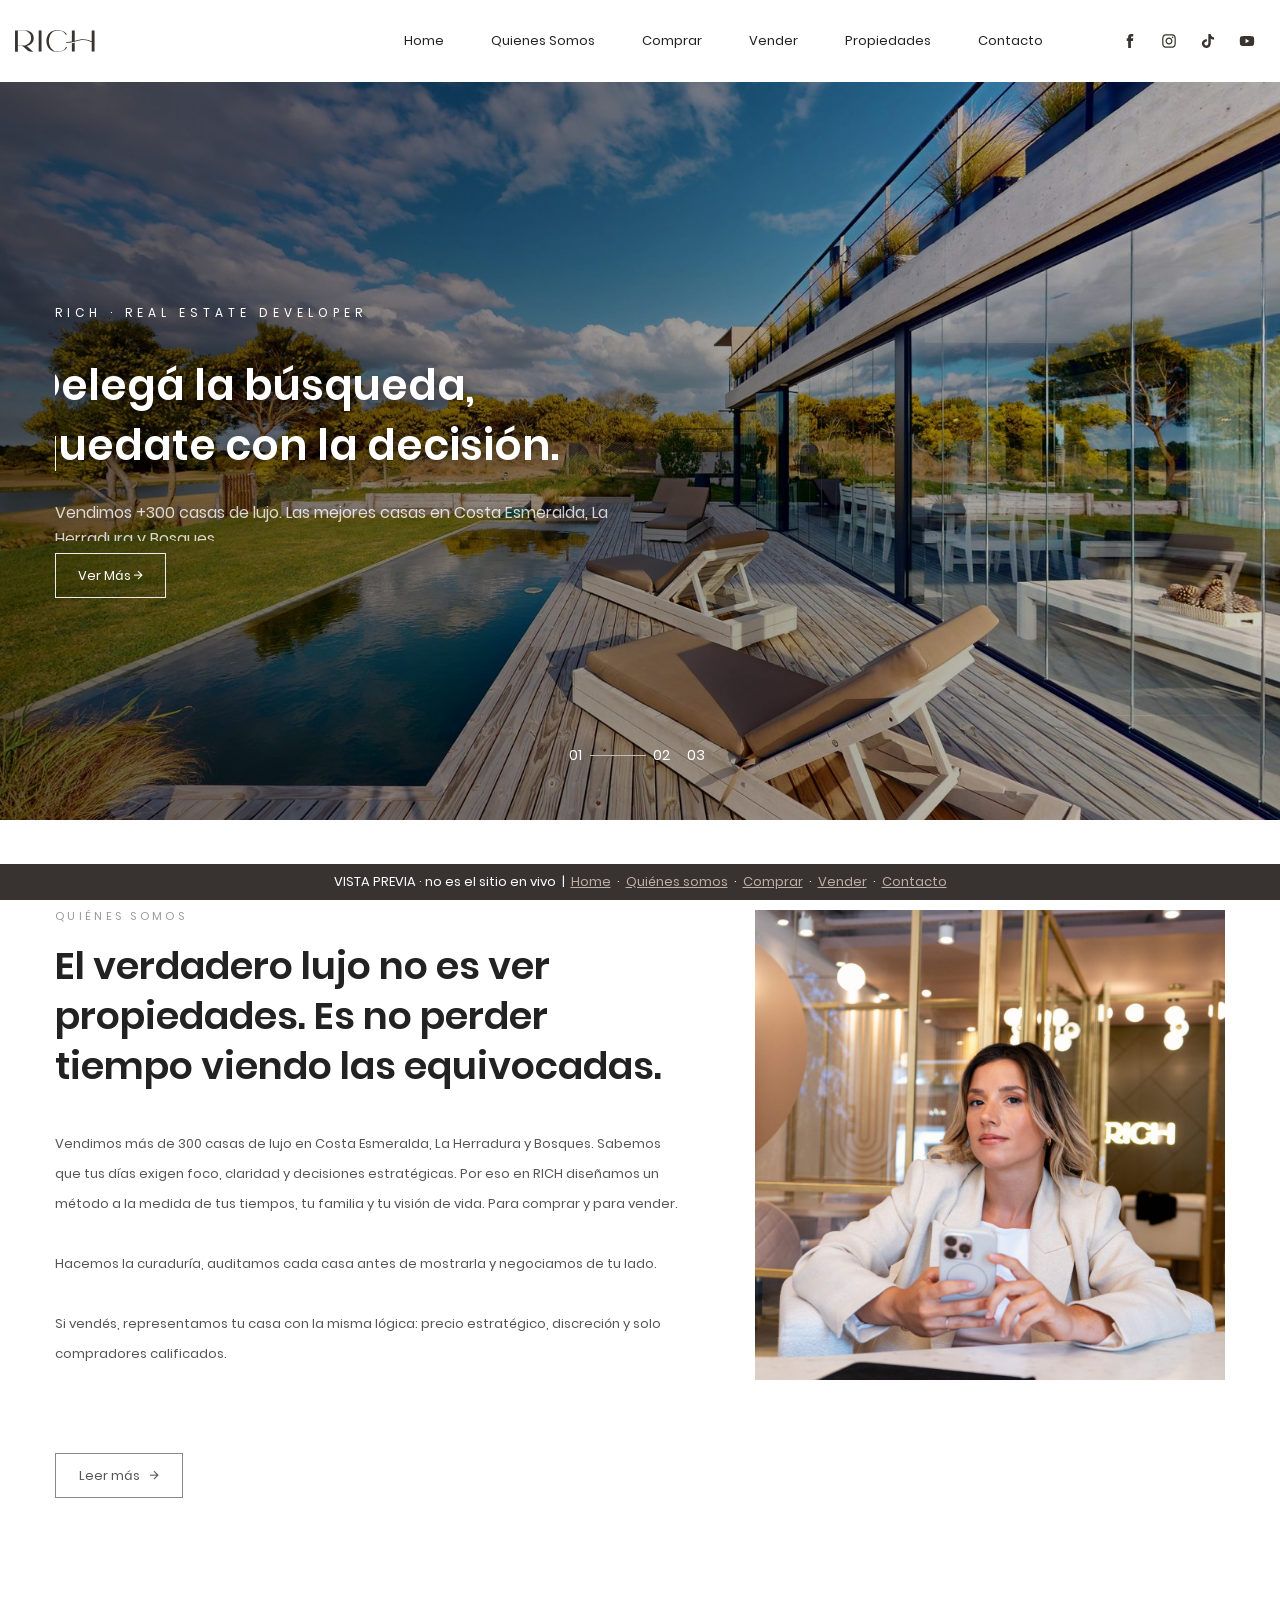
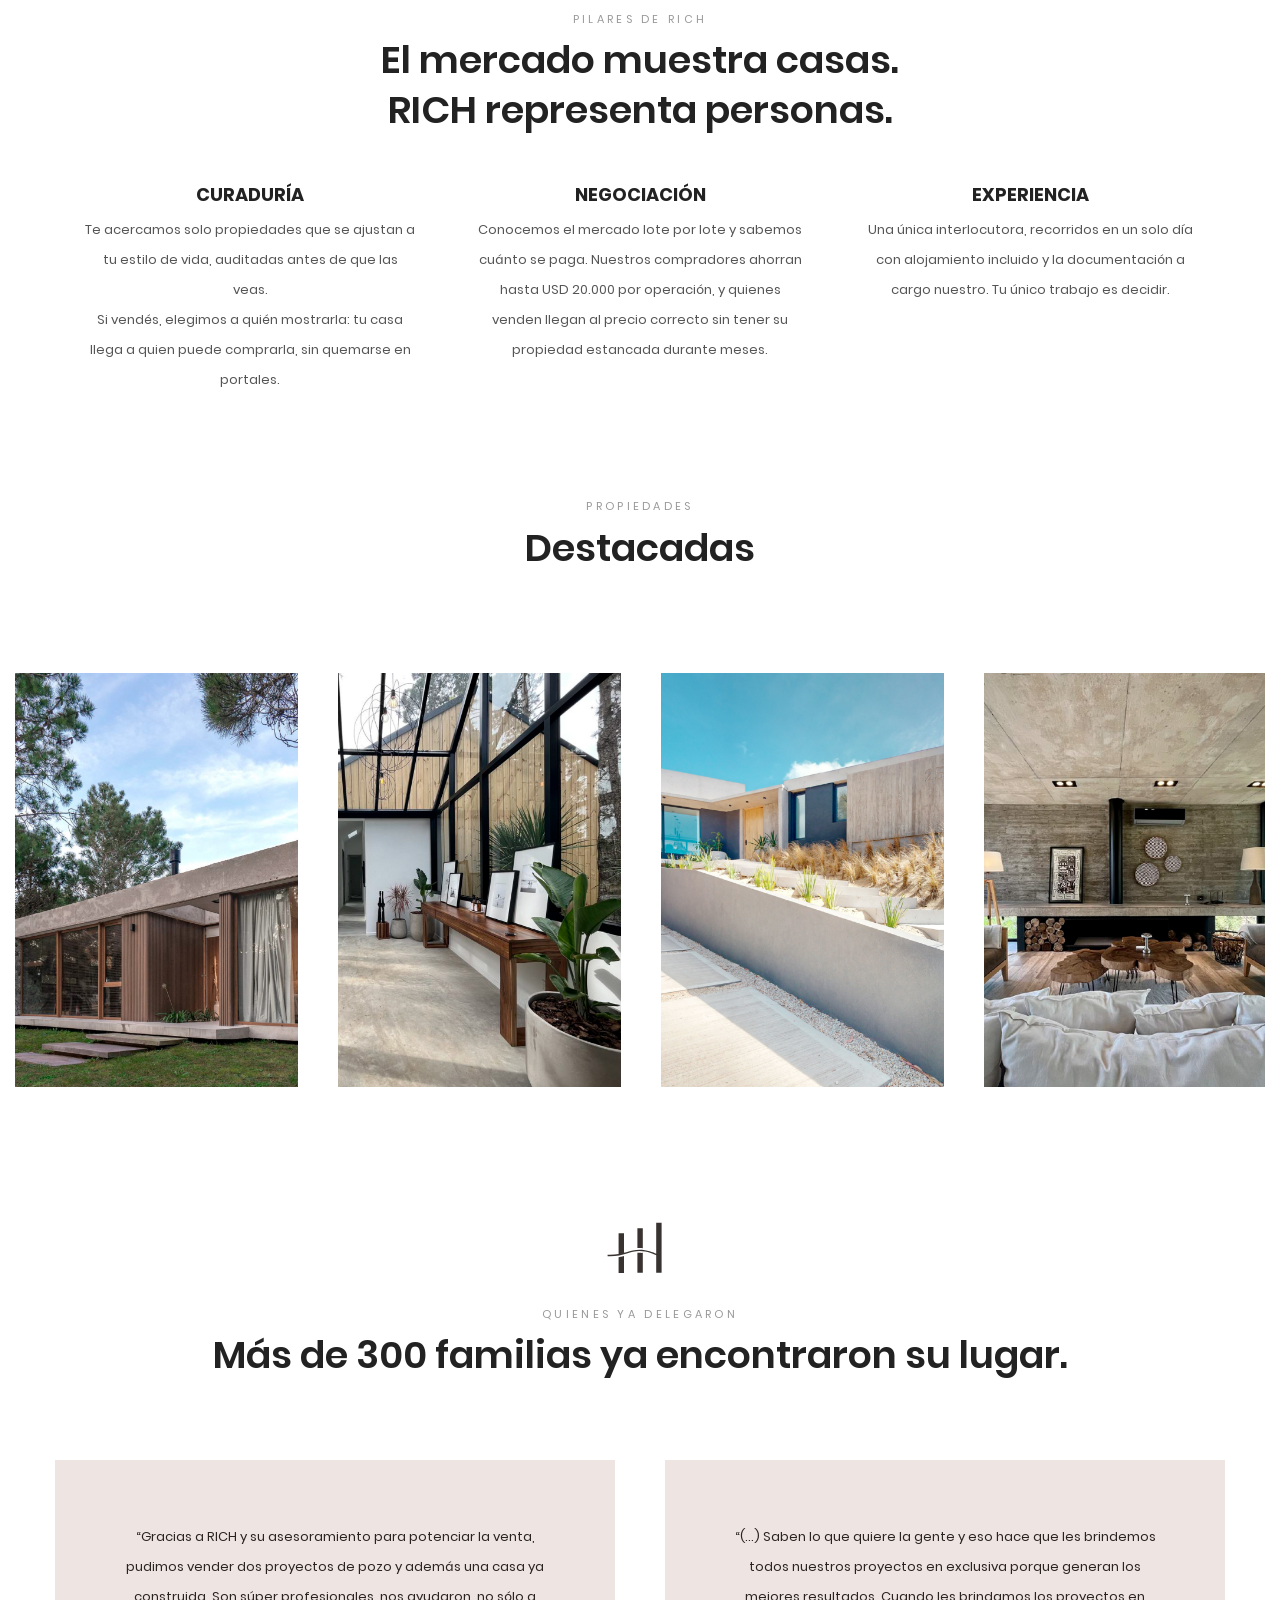
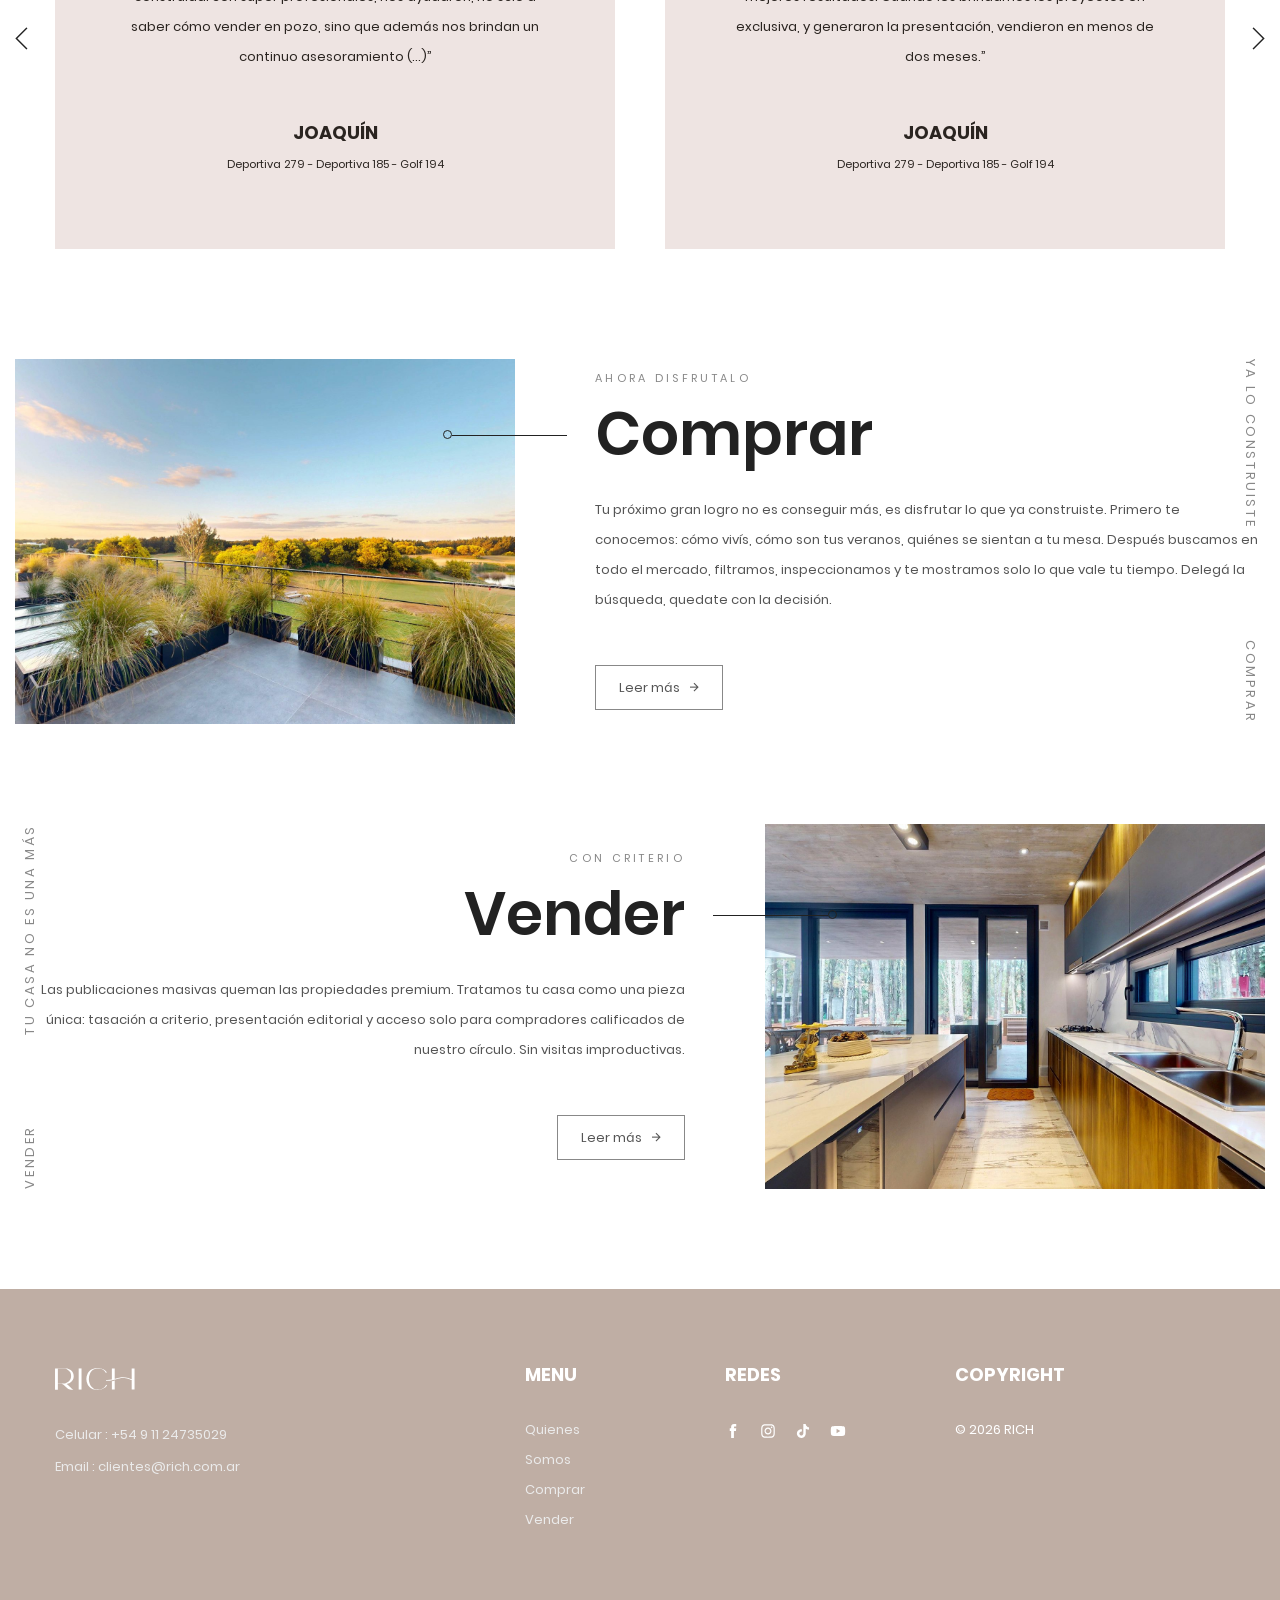
==== commit 1bbe0258: "Cambios de texto RICH: Home, Comprar, Vender y Contacto Co-Authored-By: Claude Opus 5.5 <noreply@ant" ====
--- a/index.html
+++ b/index.html
@@ -262,7 +262,7 @@
 <div class="media__body">
 <h5 class="title-sub">quiénes somos</h5>
 <h2 class="title-1">El verdadero lujo no es ver propiedades. Es no perder tiempo viendo las equivocadas.</h2>
-<p class="media__text">Vendimos más de 300 casas de lujo en Costa Esmeralda, La Herradura y Bosques. Sabemos que tus días exigen foco, claridad y decisiones estratégicas. Por eso en RICH no solo mostramos casas: diseñamos un método a la medida de tus tiempos, tu familia y tu visión de vida. Para comprar y para vender.<br/><br/>Menos clientes, mejor atendidos. Tenemos acceso a todas las propiedades de la zona, inclusive a las que no están publicadas. Hacemos la curaduría, auditamos cada casa antes de mostrarla y negociamos de tu lado.<br/><br/>Si vendés, representamos tu casa con la misma lógica: precio estratégico, discreción y solo compradores calificados.</p>
+<p class="media__text">Vendimos más de 300 casas de lujo en Costa Esmeralda, La Herradura y Bosques. Sabemos que tus días exigen foco, claridad y decisiones estratégicas. Por eso en RICH diseñamos un método a la medida de tus tiempos, tu familia y tu visión de vida. Para comprar y para vender.<br/><br/>Hacemos la curaduría, auditamos cada casa antes de mostrarla y negociamos de tu lado.<br/><br/>Si vendés, representamos tu casa con la misma lógica: precio estratégico, discreción y solo compradores calificados.</p>
 <a class="au-btn au-btn--arrow" href="quienes.html">Leer más <i class="zmdi zmdi-arrow-right ic-arrow"></i></a>
 </div>
 </div>
@@ -290,7 +290,7 @@
 <div class="media__title">
 <h3 class="title" style="font-size: 18px; color: #222;">CURADURÍA</h3>
 </div>
-<p class="media__text" style="padding-top:20px;">Tenemos acceso a todas las propiedades de Costa Esmeralda, La Herradura y Bosques, publicadas o no. Te acercamos solo las que se ajustan a tu estilo de vida, auditadas antes de que las veas.<br/>Si vendés, elegimos a quién mostrarla: tu casa llega a quien puede comprarla, sin quemarse en portales.</p>
+<p class="media__text" style="padding-top:20px;">Te acercamos solo propiedades que se ajustan a tu estilo de vida, auditadas antes de que las veas.<br/>Si vendés, elegimos a quién mostrarla: tu casa llega a quien puede comprarla, sin quemarse en portales.</p>
 </article>
 </div>
 <div class="col-md-6 col-lg-4">
@@ -298,7 +298,7 @@
 <div class="media__title">
 <h3 class="title" style="font-size: 18px; color: #222;">NEGOCIACIÓN</h3>
 </div>
-<p class="media__text" style="padding-top:20px;">Conocemos el mercado lote por lote y sabemos cuánto se paga, no solo cuánto se pide. Negociamos de tu lado: nuestros compradores ahorran hasta USD 20.000 por operación, y quienes venden llegan al precio correcto sin tener su propiedad estancada durante meses.</p>
+<p class="media__text" style="padding-top:20px;">Conocemos el mercado lote por lote y sabemos cuánto se paga. Nuestros compradores ahorran hasta USD 20.000 por operación, y quienes venden llegan al precio correcto sin tener su propiedad estancada durante meses.</p>
 </article>
 </div>
 <div class="col-md-6 col-lg-4">
@@ -306,7 +306,7 @@
 <div class="media__title">
 <h3 class="title" style="font-size: 18px; color: #222;">EXPERIENCIA</h3>
 </div>
-<p class="media__text" style="padding-top:20px;">Una única interlocutora, recorridos en un solo día con alojamiento sin cargo y la documentación a cargo nuestro. Tu único trabajo es decidir.</p>
+<p class="media__text" style="padding-top:20px;">Una única interlocutora, recorridos en un solo día con alojamiento incluido y la documentación a cargo nuestro. Tu único trabajo es decidir.</p>
 </article>
 </div>
 </div>
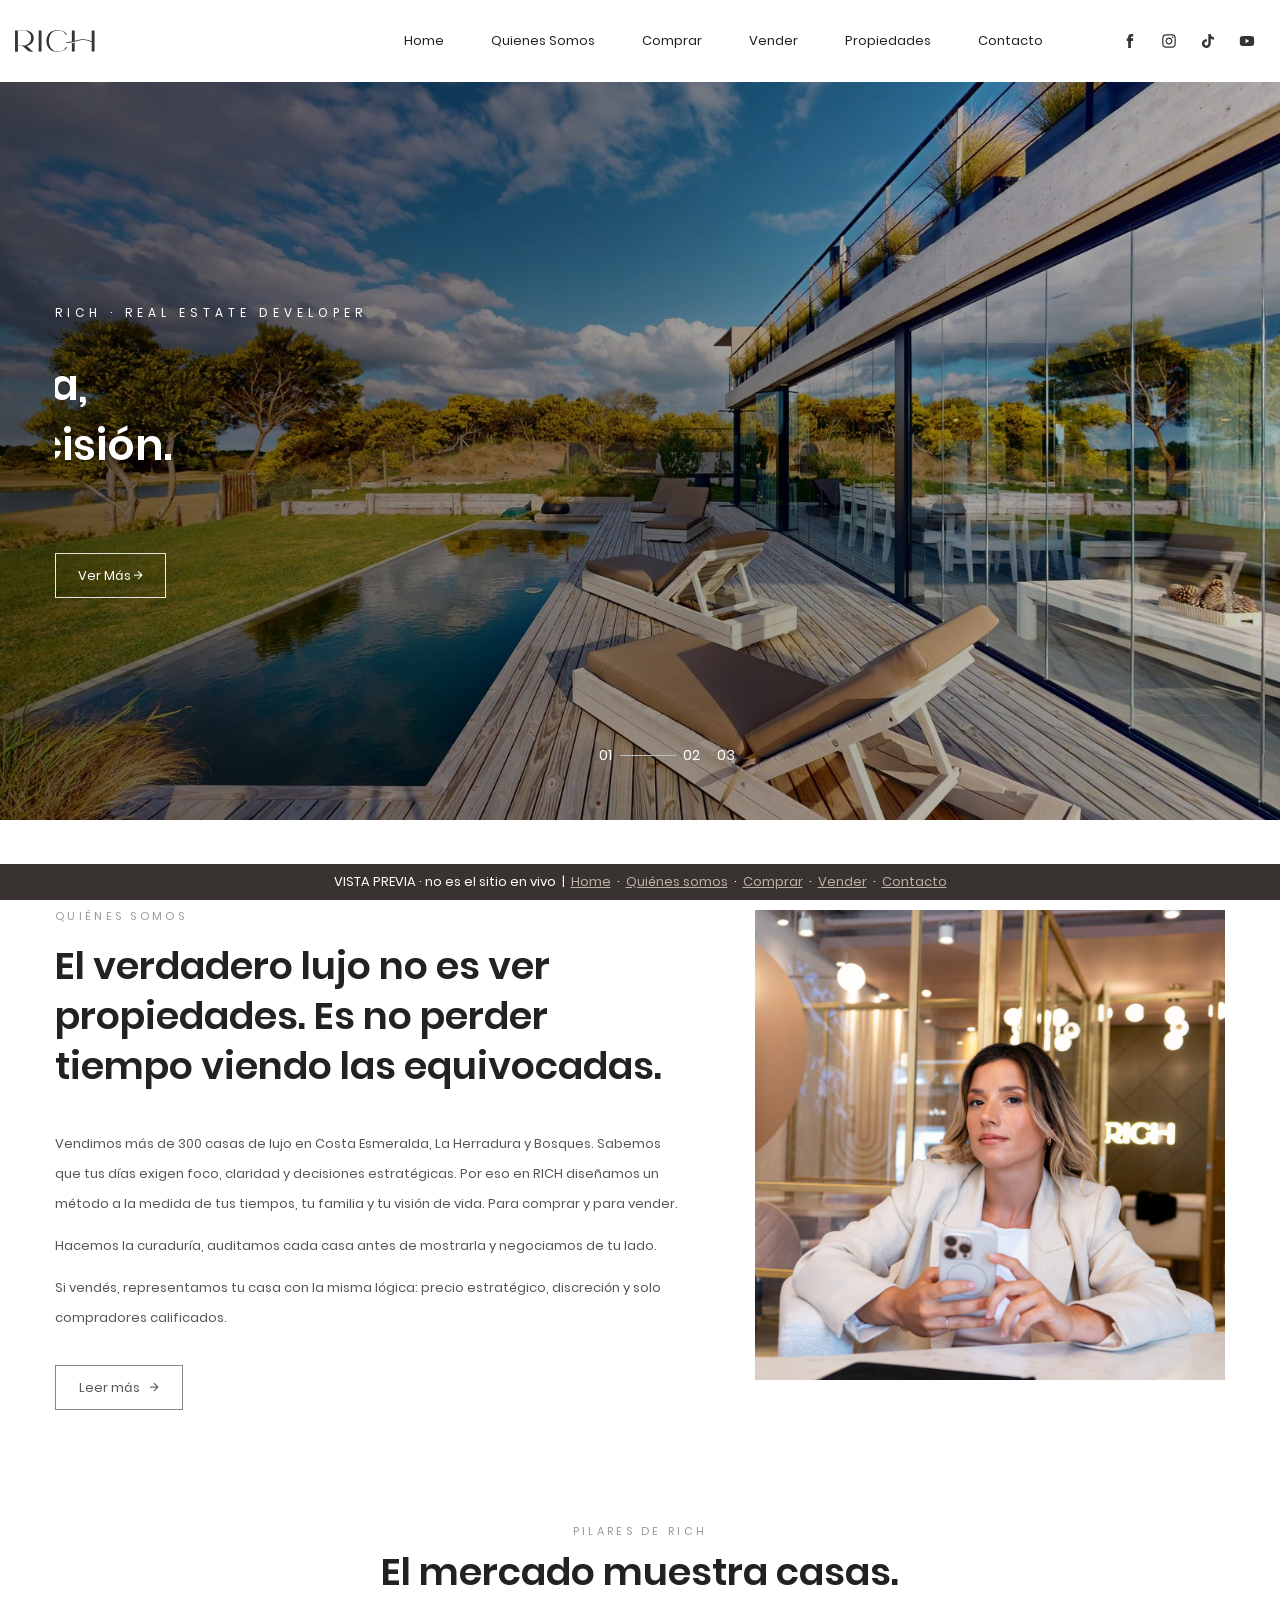
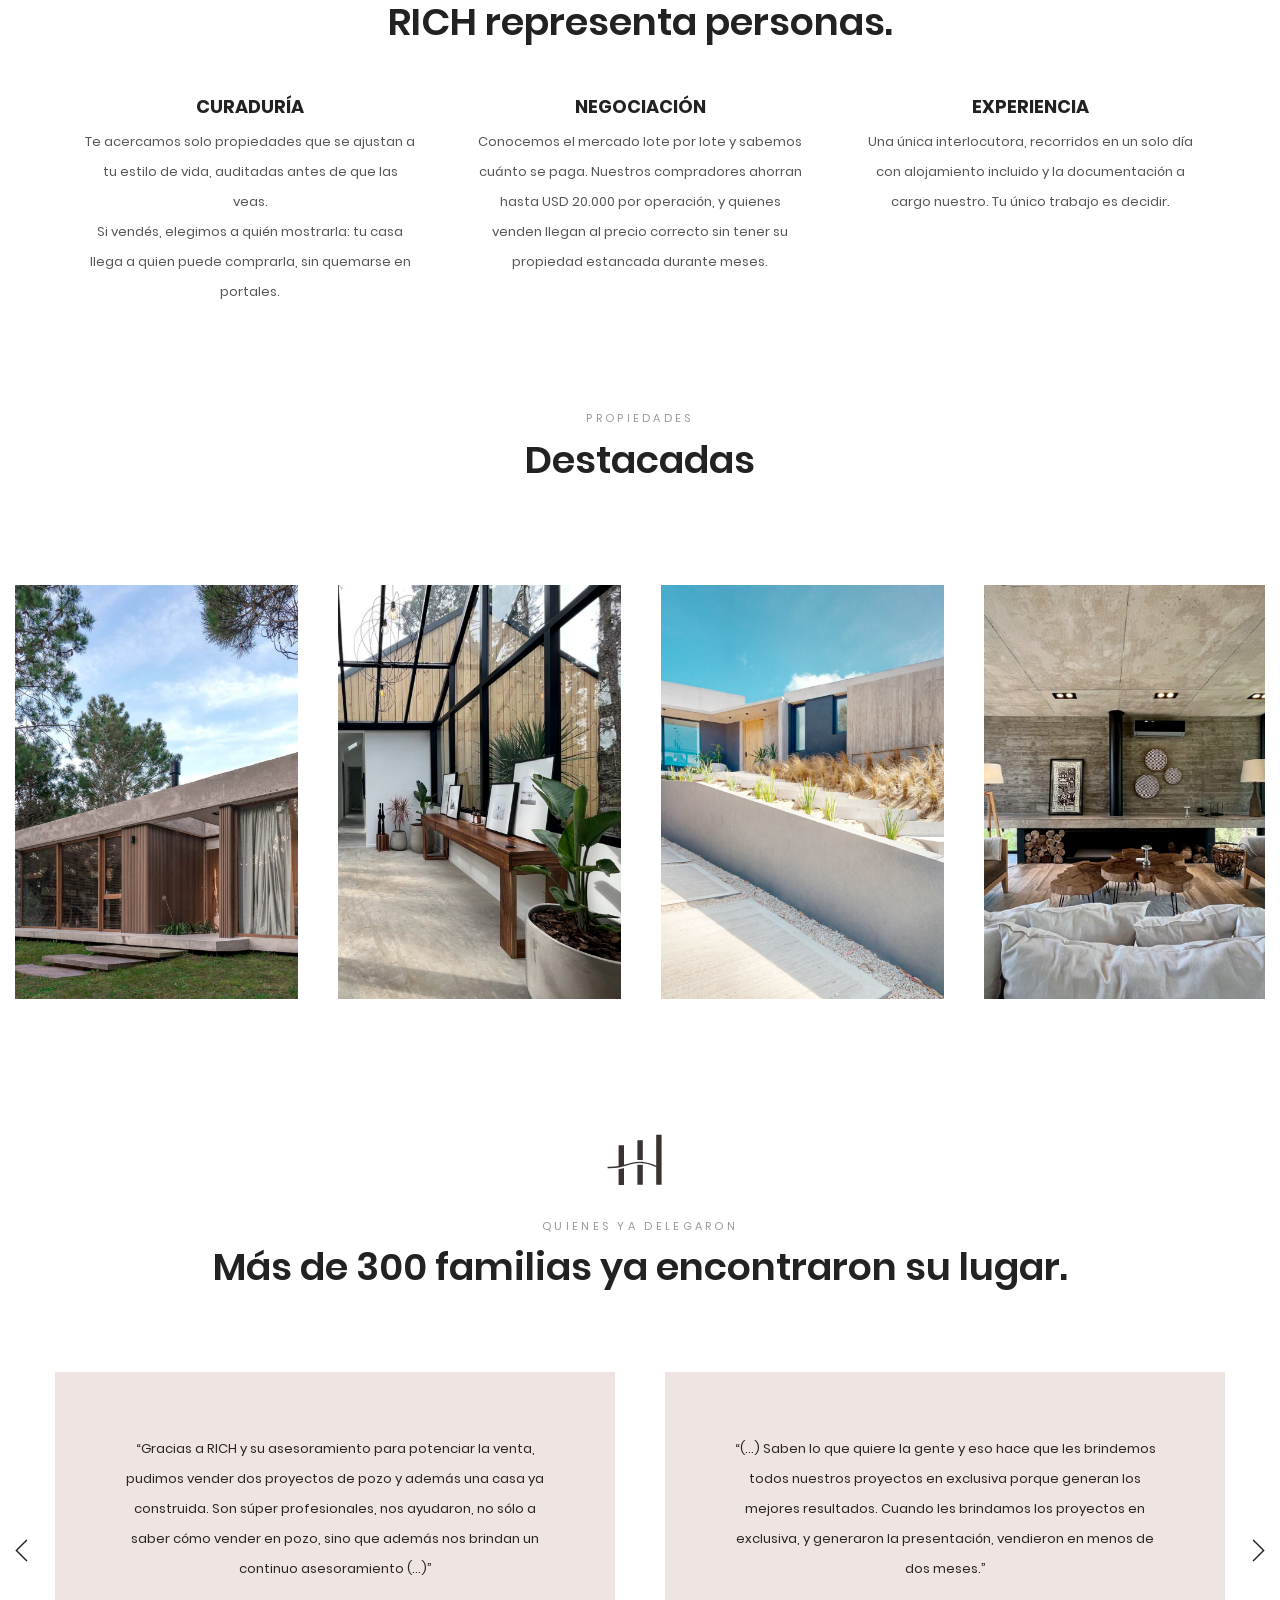
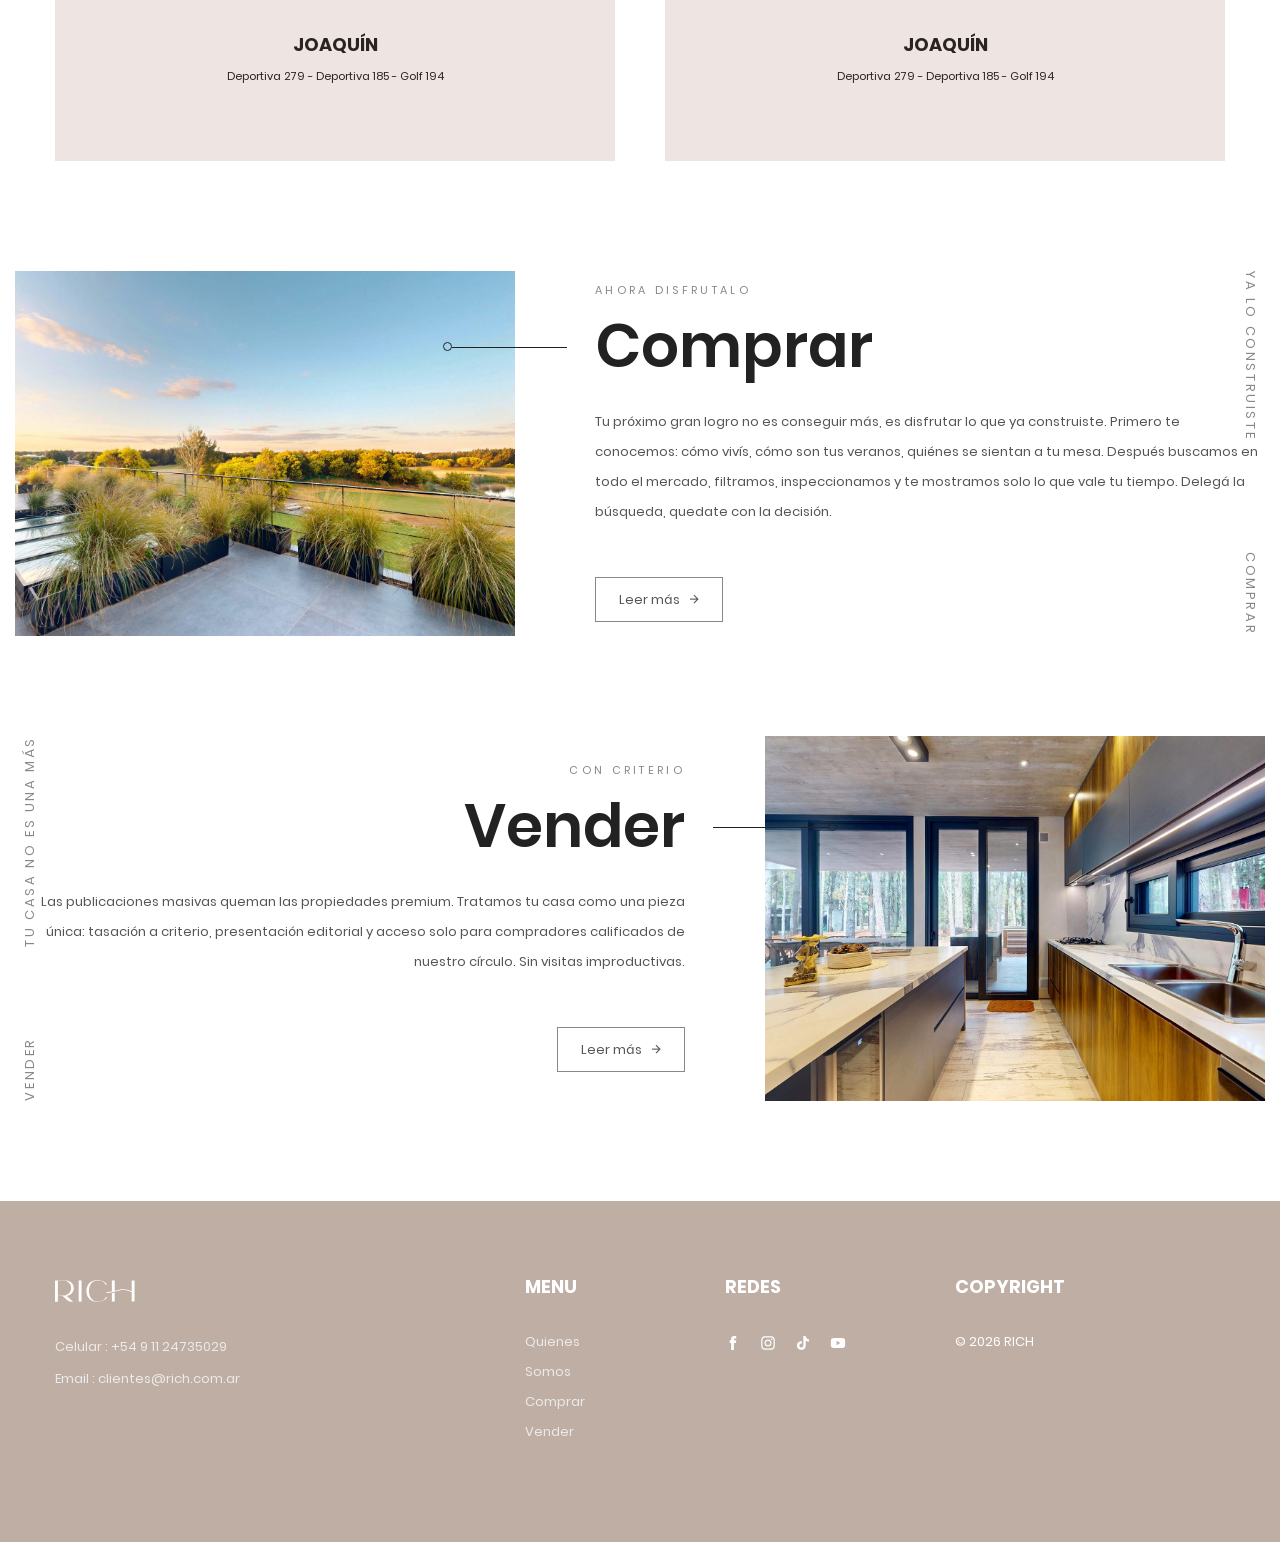
==== commit 2f50dc11: "Home: reducir espacios entre párrafos de Quiénes somos y subir el botón Reemplaza los <br/><br/> por" ====
--- a/index.html
+++ b/index.html
@@ -262,7 +262,11 @@
 <div class="media__body">
 <h5 class="title-sub">quiénes somos</h5>
 <h2 class="title-1">El verdadero lujo no es ver propiedades. Es no perder tiempo viendo las equivocadas.</h2>
-<p class="media__text">Vendimos más de 300 casas de lujo en Costa Esmeralda, La Herradura y Bosques. Sabemos que tus días exigen foco, claridad y decisiones estratégicas. Por eso en RICH diseñamos un método a la medida de tus tiempos, tu familia y tu visión de vida. Para comprar y para vender.<br/><br/>Hacemos la curaduría, auditamos cada casa antes de mostrarla y negociamos de tu lado.<br/><br/>Si vendés, representamos tu casa con la misma lógica: precio estratégico, discreción y solo compradores calificados.</p>
+<div class="media__text media__text--compact">
+<p>Vendimos más de 300 casas de lujo en Costa Esmeralda, La Herradura y Bosques. Sabemos que tus días exigen foco, claridad y decisiones estratégicas. Por eso en RICH diseñamos un método a la medida de tus tiempos, tu familia y tu visión de vida. Para comprar y para vender.</p>
+<p>Hacemos la curaduría, auditamos cada casa antes de mostrarla y negociamos de tu lado.</p>
+<p>Si vendés, representamos tu casa con la misma lógica: precio estratégico, discreción y solo compradores calificados.</p>
+</div>
 <a class="au-btn au-btn--arrow" href="quienes.html">Leer más <i class="zmdi zmdi-arrow-right ic-arrow"></i></a>
 </div>
 </div>
--- a/css/custom.css
+++ b/css/custom.css
@@ -148,4 +148,14 @@
     .view_mobile {
         display: block;
     }
-}+}
+/* Home - Quiénes somos: párrafos con espacio corto y botón más arriba */
+.media-about .media__text--compact {
+  margin-bottom:32px
+}
+.media-about .media__text--compact p {
+  margin-bottom:12px
+}
+.media-about .media__text--compact p:last-child {
+  margin-bottom:0
+}
